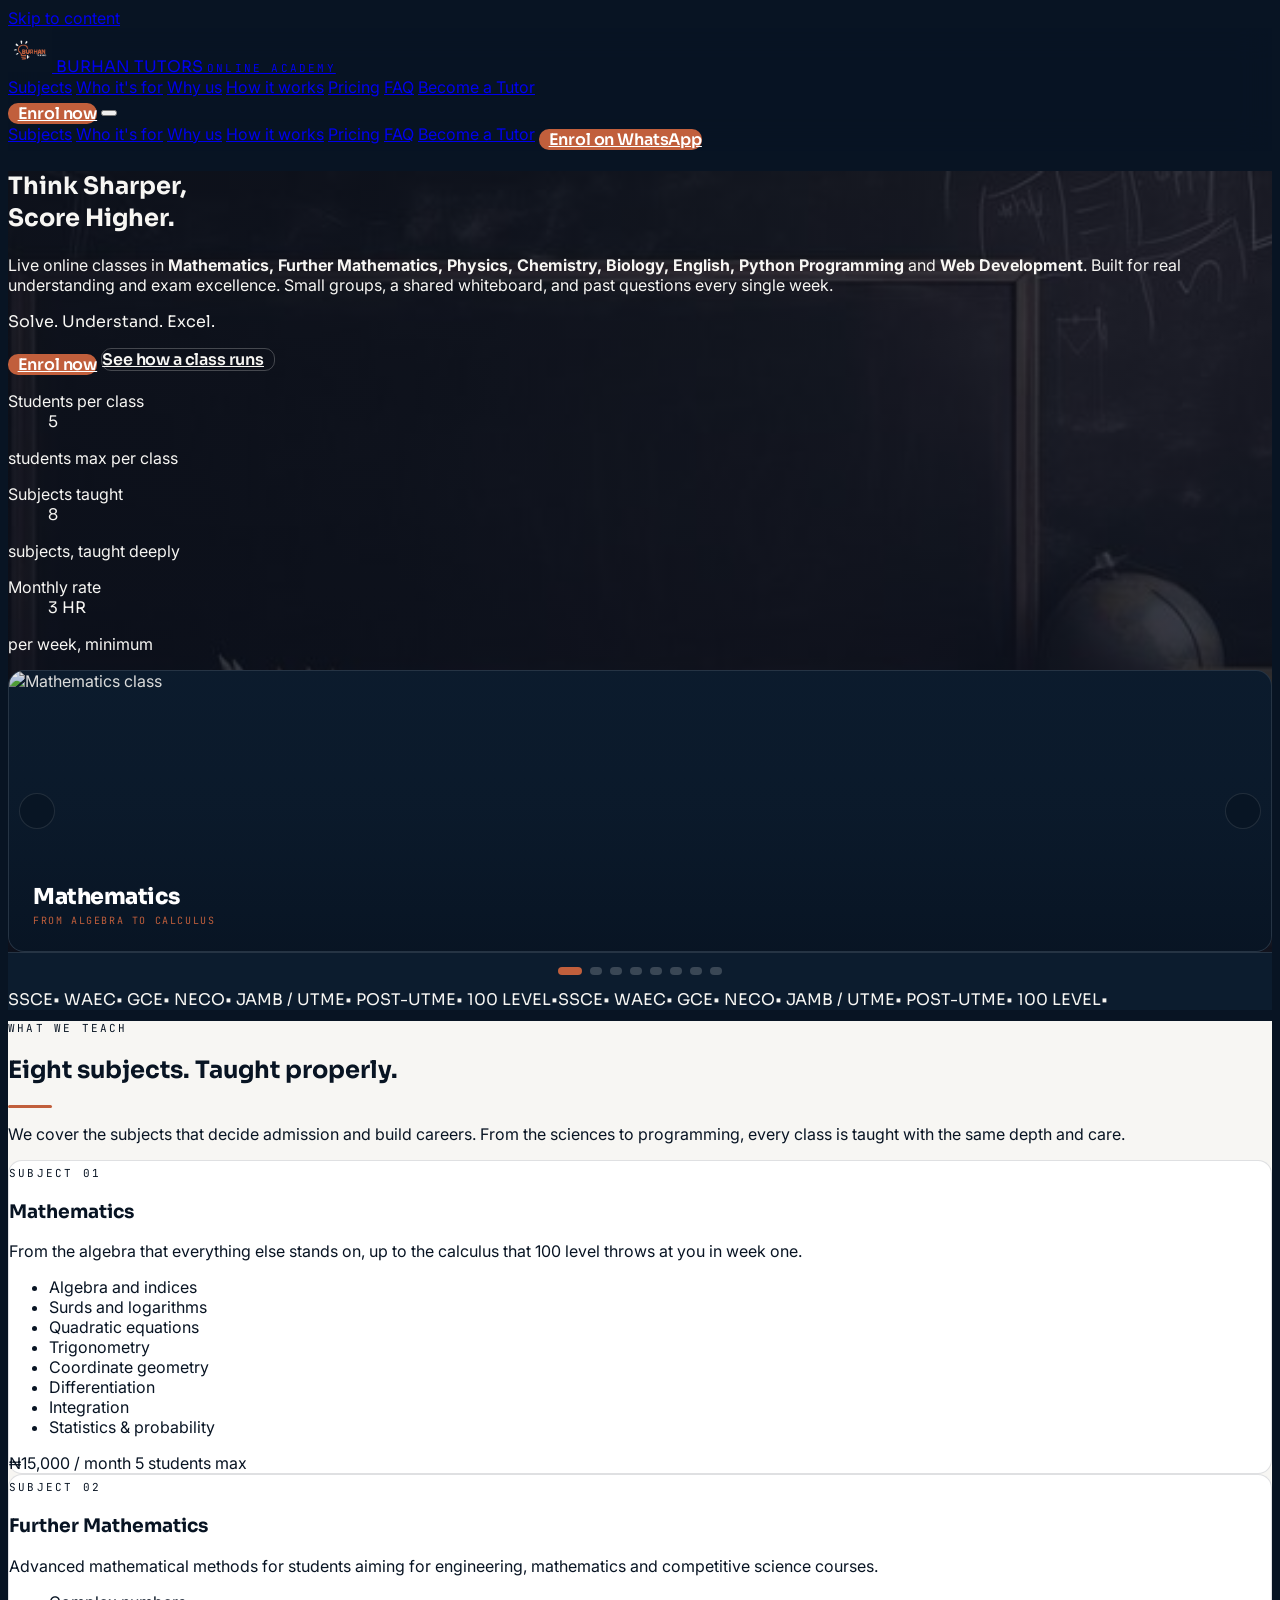
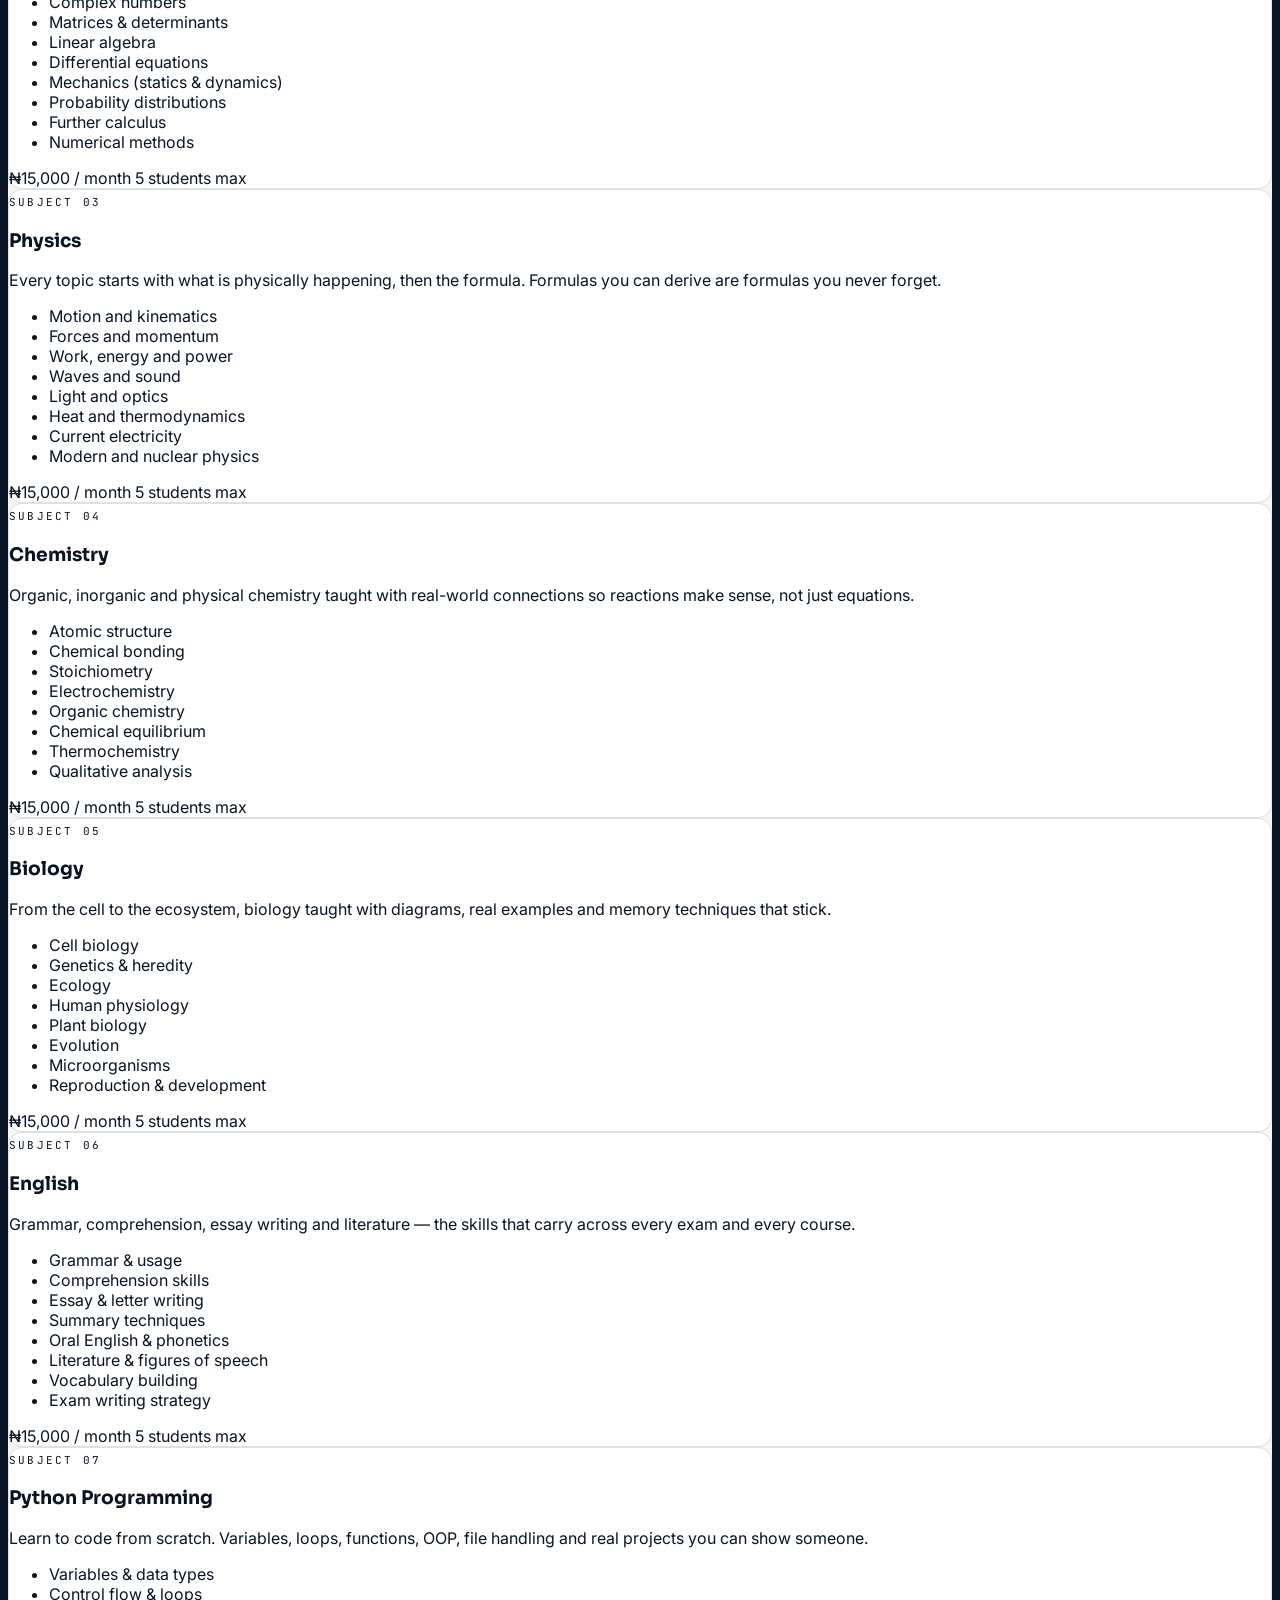
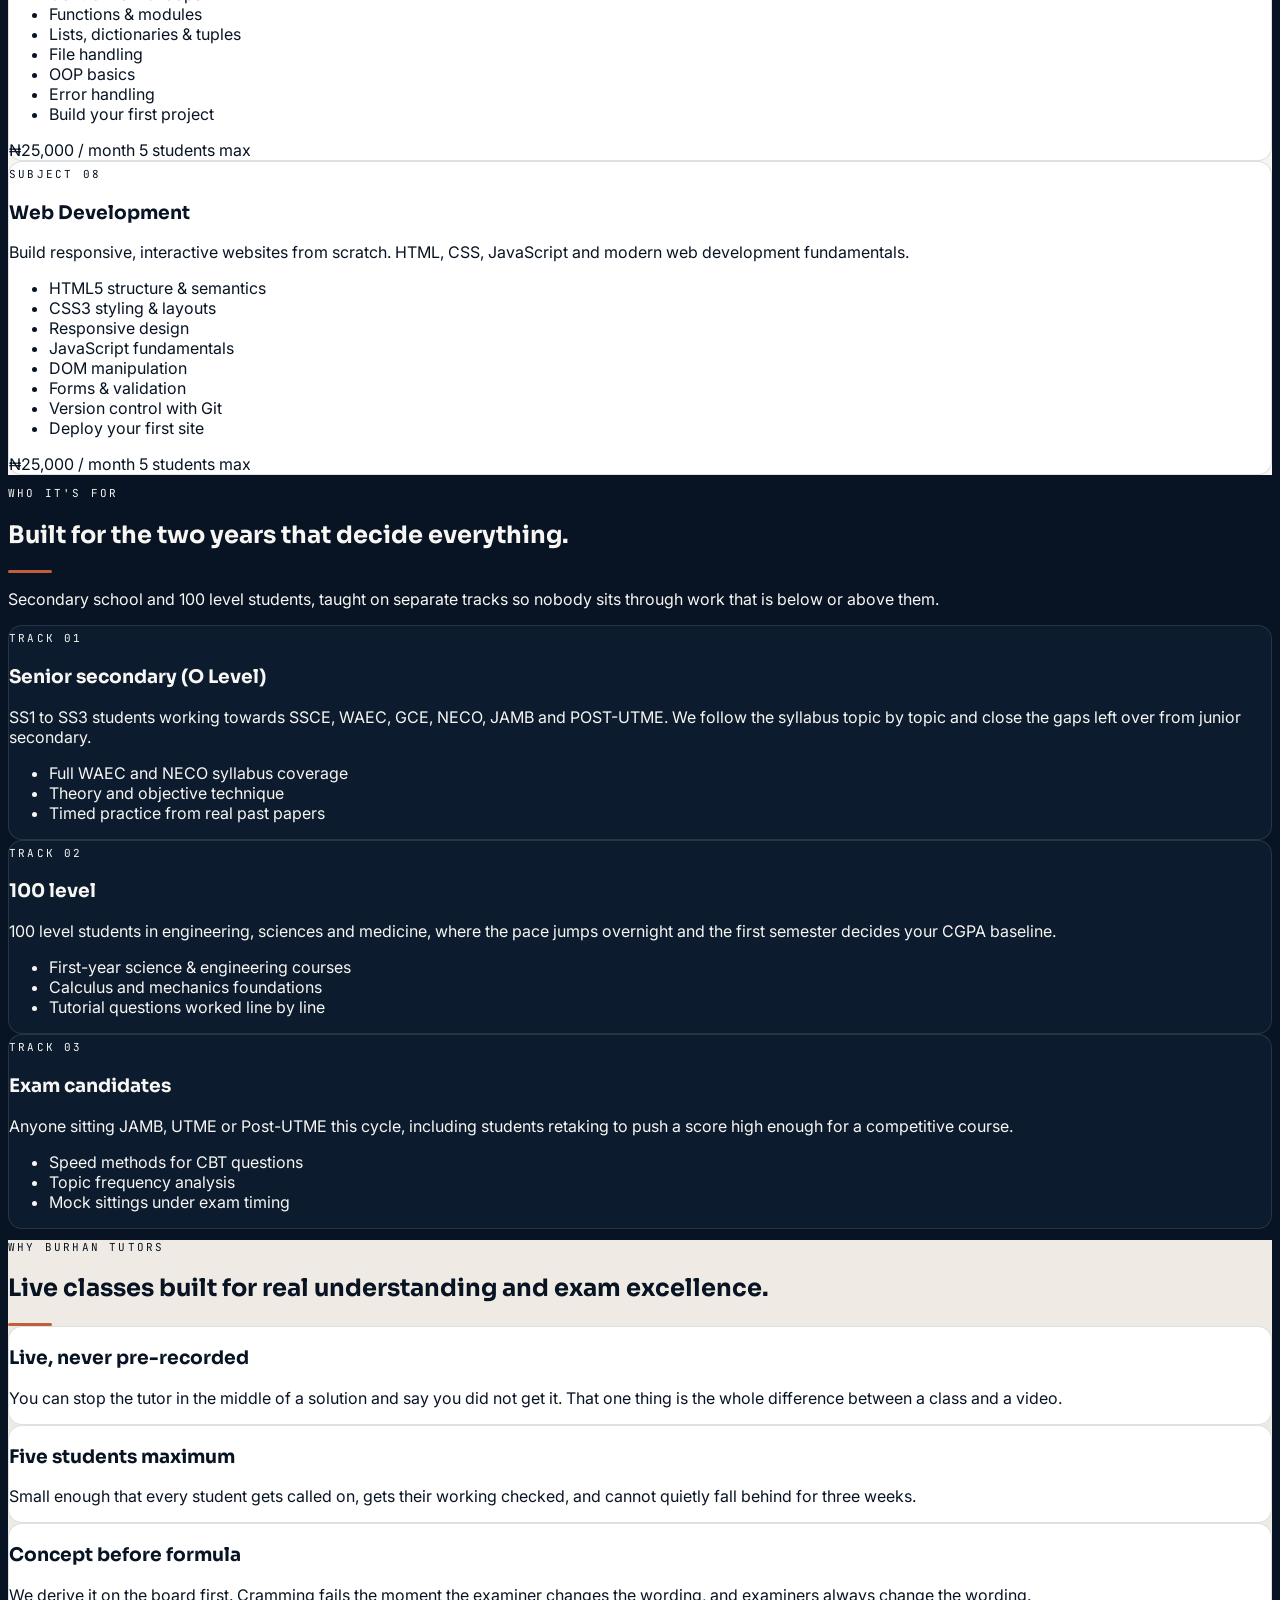
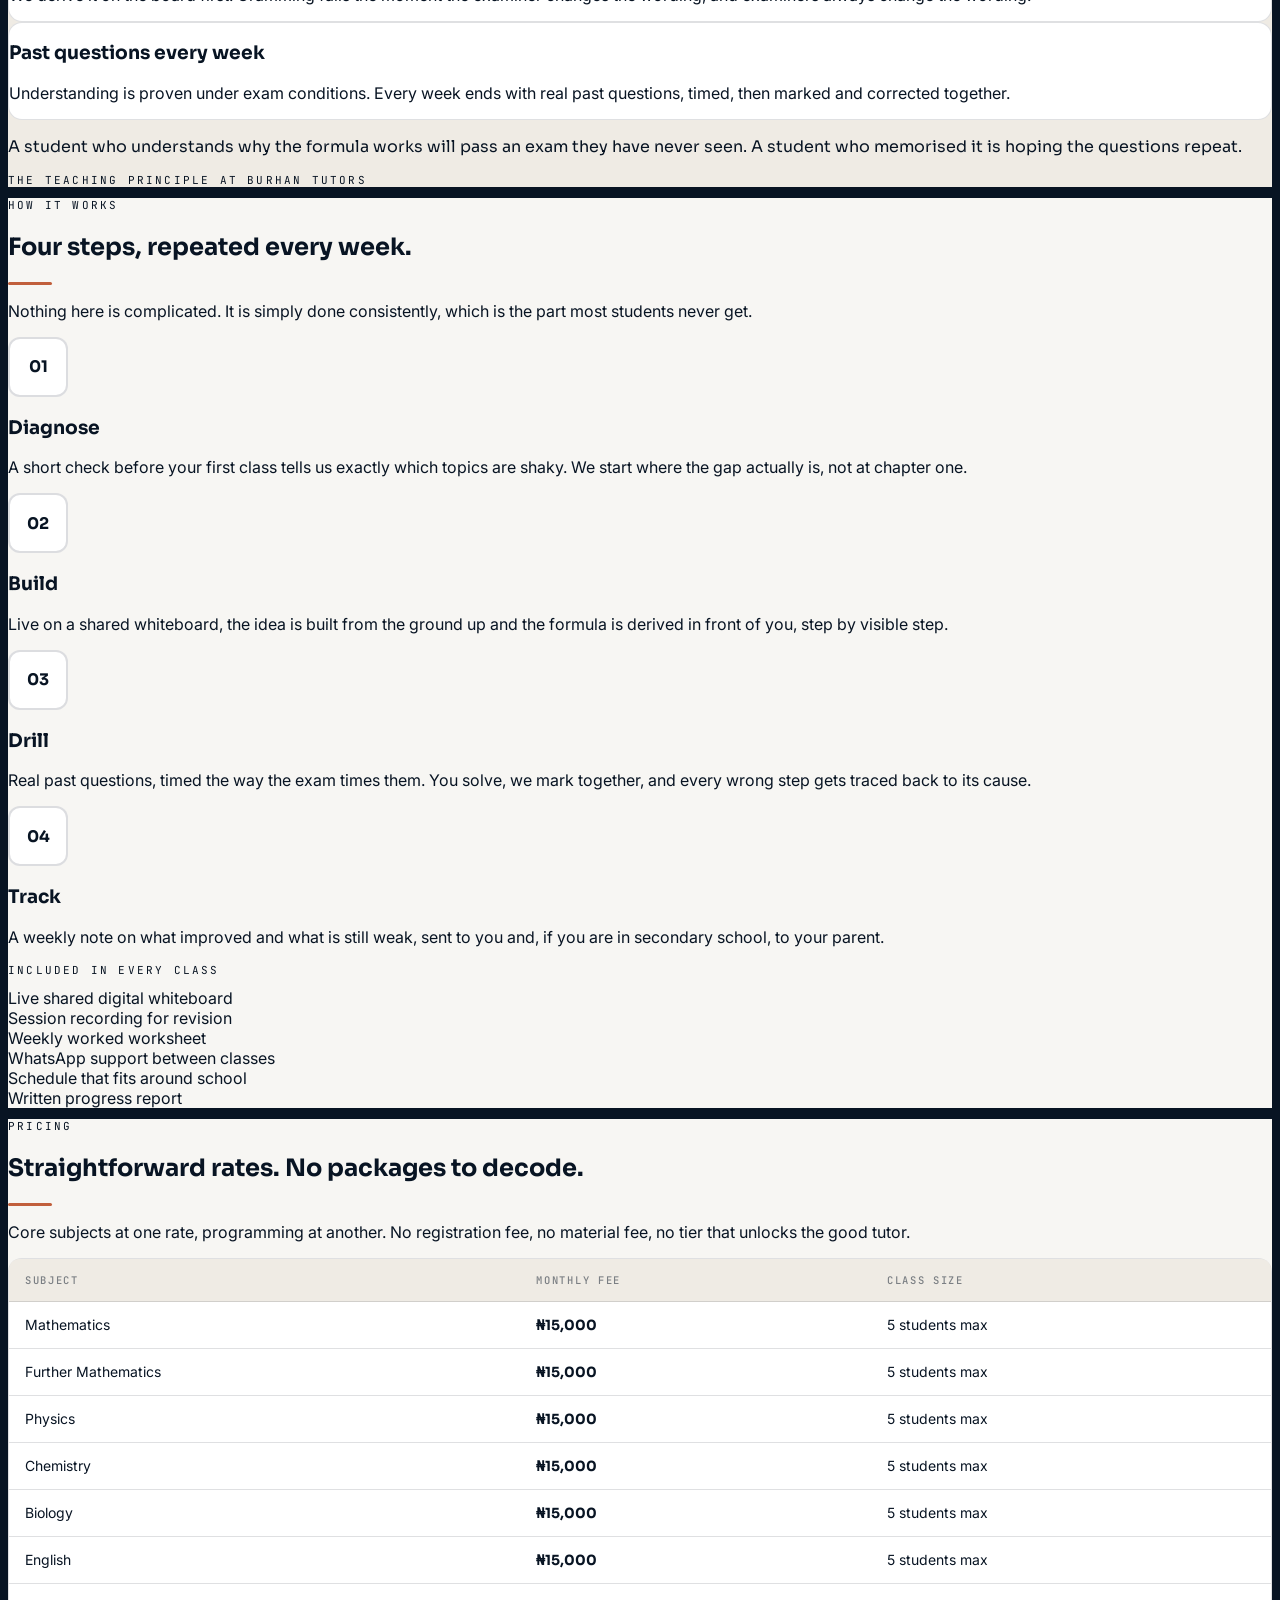
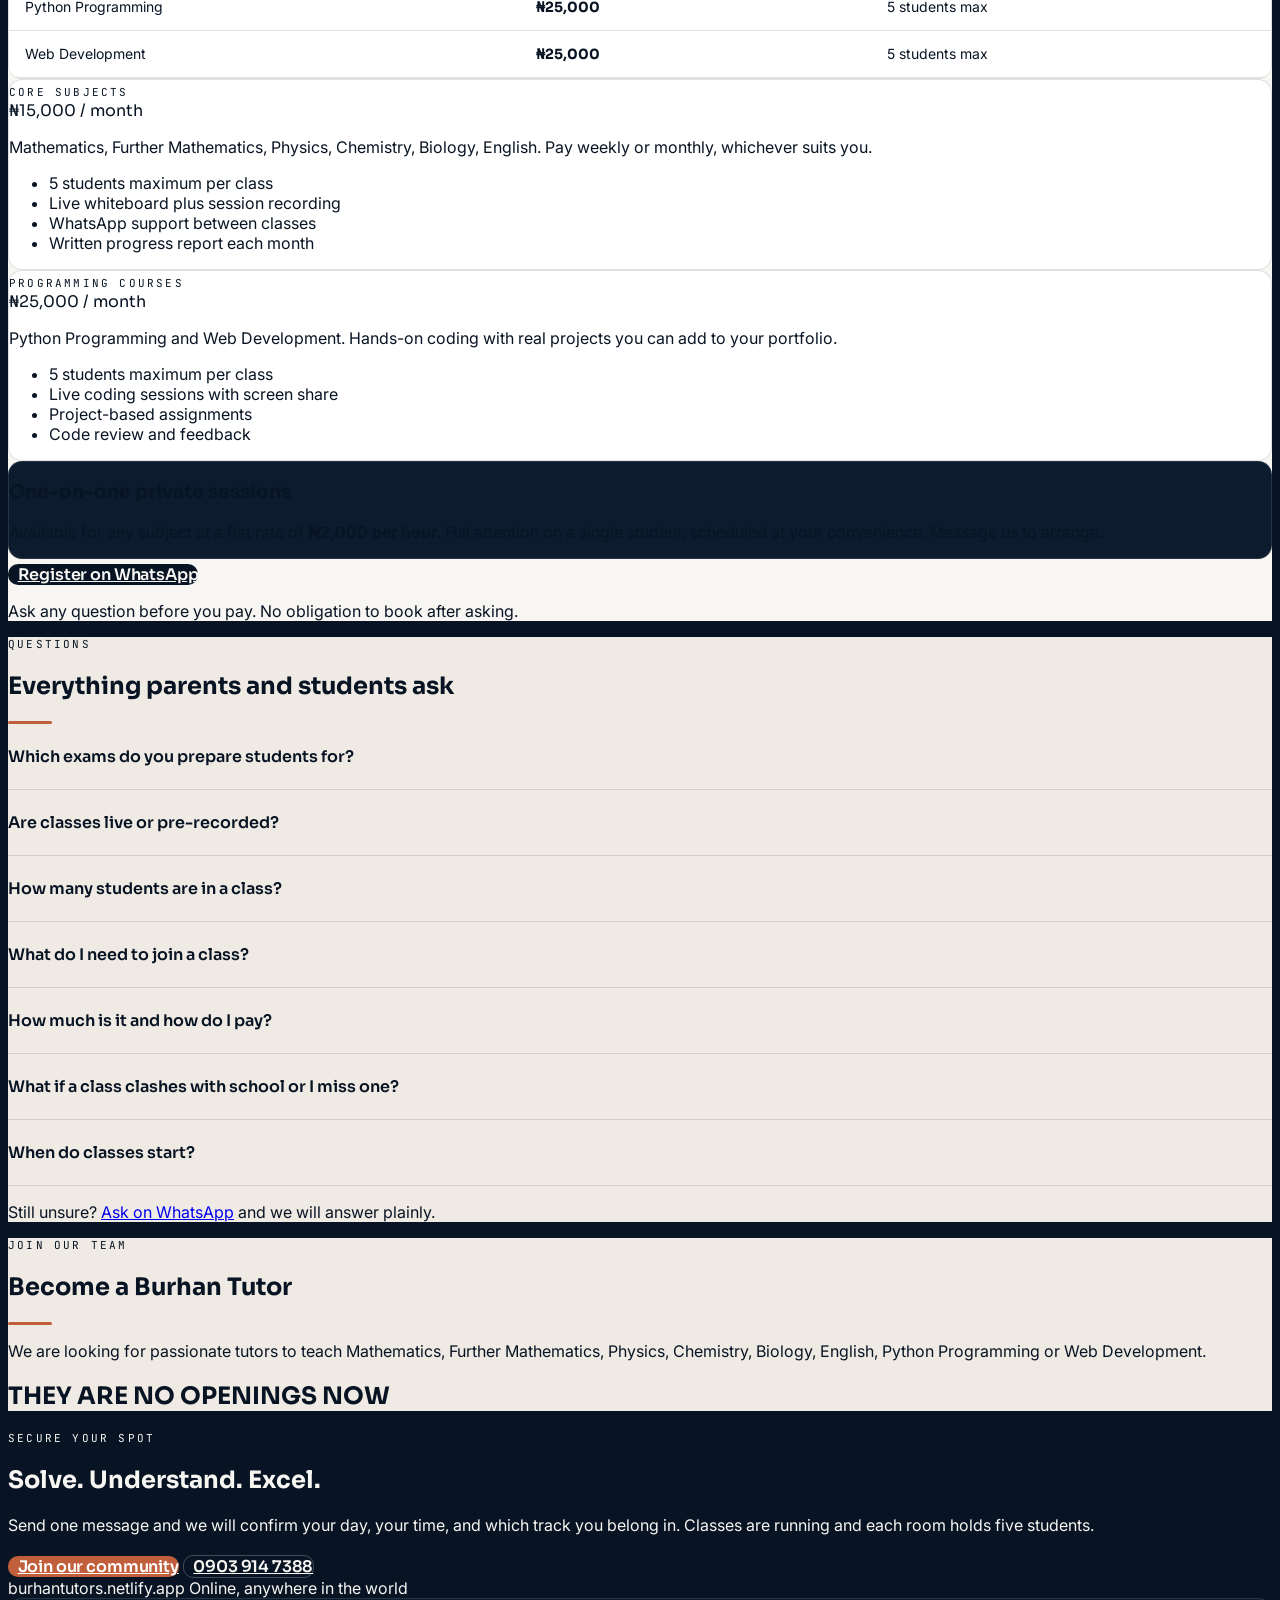
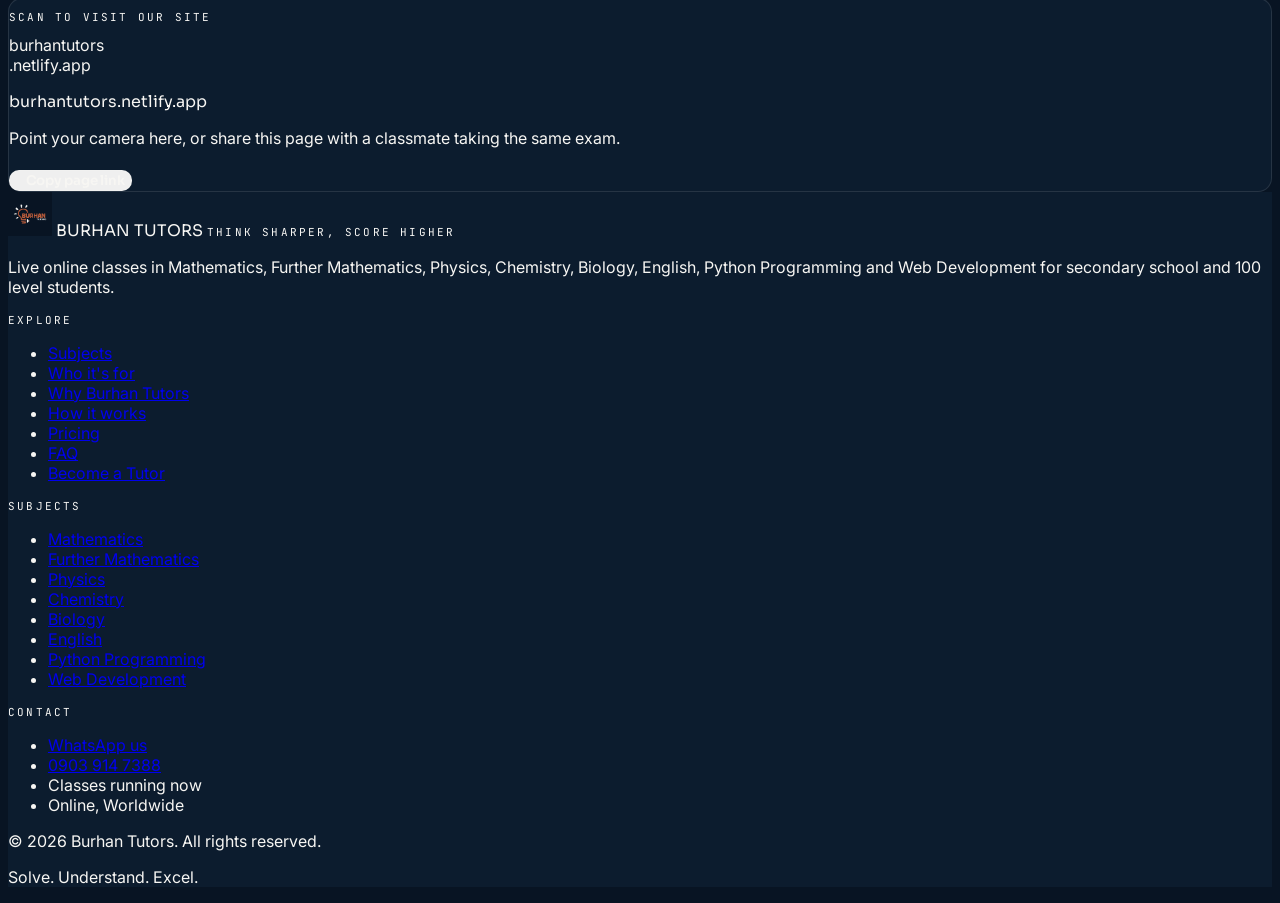
==== index.html @ b32d23bb "brand restructuring" ====
<!doctype html>
<html lang="en">
  <head>
    <meta charset="UTF-8" />
    <meta
      name="viewport"
      content="width=device-width, initial-scale=1.0" />
    <title>Burhan Tutors | Live Online Academy</title>
    <meta
      name="description"
      content="Burhan Tutors runs live online classes in Mathematics, Further Mathematics, Physics, Chemistry, Biology, English, Python Programming and Web Development for secondary school and 100 level students." />
    <meta
      name="keywords"
      content="online maths tutor, online physics tutor, online chemistry tutor, online biology tutor, online english tutor, python programming tutor, web development tutor, WAEC, NECO, JAMB, 100 level, live online tutoring Nigeria, Burhan Tutors" />
    <meta
      name="author"
      content="Burhan Tutors" />
    <meta
      name="robots"
      content="index, follow" />
    <meta
      name="theme-color"
      content="#081423" />
    <link
      rel="canonical"
      href="https://burhantutors.netlify.app/" />
    <link
      rel="icon"
      type="image/png"
      href="/images/burhan-dark.png" />
    <link
      rel="stylesheet"
      href="CSS/style.css" />
    <link
      rel="preconnect"
      href="https://fonts.googleapis.com" />
    <link
      rel="preconnect"
      href="https://fonts.gstatic.com"
      crossorigin />
    <link
      href="https://fonts.googleapis.com/css2?family=Sora:wght@400;500;600;700;800&family=Inter:wght@300;400;500;600;700&family=JetBrains+Mono:wght@400;500;700&display=swap"
      rel="stylesheet" />
    <script src="https://cdn.tailwindcss.com"></script>
    <script>
      tailwind.config = {
        theme: {
          extend: {
            colors: {
              ink: "#081423",
              ink2: "#0C1C2E",
              ink3: "#12283F",
              clay: { DEFAULT: "#C15F3C", hi: "#D97D5A", lo: "#A44C2C" },
              cream: "#F7F6F3",
              sand: "#EFEBE4",
            },
            fontFamily: {
              display: ["Sora", "sans-serif"],
              sans: ["Inter", "sans-serif"],
              mono: ["JetBrains Mono", "monospace"],
            },
          },
        },
      };
    </script>
    <script src="https://unpkg.com/lucide@1.28.0/dist/umd/lucide.min.js"></script>
    <style>
      .hero-carousel {
        position: relative;
        overflow: hidden;
        border-radius: 16px;
        border: 1px solid var(--line-dark);
        background: var(--ink-2);
      }
      .hero-carousel-track {
        display: flex;
        transition: transform 0.6s cubic-bezier(0.16, 1, 0.3, 1);
      }
      .hero-carousel-slide {
        min-width: 100%;
        flex-shrink: 0;
        position: relative;
      }
      .hero-carousel-slide img {
        width: 100%;
        height: 280px;
        object-fit: cover;
        display: block;
      }
      .hero-carousel-overlay {
        position: absolute;
        inset: 0;
        background: linear-gradient(
          to top,
          rgba(8, 20, 35, 0.92) 0%,
          rgba(8, 20, 35, 0.3) 50%,
          rgba(8, 20, 35, 0.1) 100%
        );
        display: flex;
        flex-direction: column;
        justify-content: flex-end;
        padding: 24px;
      }
      .hero-carousel-subject {
        font-family: "Sora", sans-serif;
        font-weight: 800;
        font-size: 22px;
        color: #fff;
        letter-spacing: -0.02em;
      }
      .hero-carousel-tag {
        font-family: "JetBrains Mono", monospace;
        font-size: 10px;
        letter-spacing: 0.16em;
        text-transform: uppercase;
        color: var(--clay);
        margin-top: 4px;
      }
      .hero-carousel-dots {
        display: flex;
        gap: 8px;
        justify-content: center;
        padding: 14px;
        background: var(--ink-2);
        border-top: 1px solid var(--line-dark);
      }
      .hero-carousel-dot {
        width: 8px;
        height: 8px;
        border-radius: 999px;
        background: rgba(247, 246, 243, 0.2);
        cursor: pointer;
        transition: all 0.3s ease;
        border: none;
      }
      .hero-carousel-dot.active {
        background: var(--clay);
        width: 24px;
      }
      .hero-carousel-nav {
        position: absolute;
        top: 50%;
        transform: translateY(-50%);
        width: 36px;
        height: 36px;
        border-radius: 50%;
        background: rgba(8, 20, 35, 0.7);
        border: 1px solid var(--line-dark);
        color: var(--cream);
        display: grid;
        place-items: center;
        cursor: pointer;
        transition: all 0.2s ease;
        z-index: 10;
      }
      .hero-carousel-nav:hover {
        background: var(--clay);
        border-color: var(--clay);
      }
      .hero-carousel-nav.prev {
        left: 10px;
      }
      .hero-carousel-nav.next {
        right: 10px;
      }
      .subject-grid {
        display: grid;
        grid-template-columns: repeat(2, 1fr);
        gap: 12px;
      }
      @media (min-width: 640px) {
        .subject-grid {
          grid-template-columns: repeat(4, 1fr);
        }
      }
      .subject-chip {
        background: var(--ink);
        border: 1px solid var(--line-dark);
        border-radius: 10px;
        padding: 14px 12px;
        text-align: center;
        transition: all 0.28s ease;
        cursor: default;
      }
      .subject-chip:hover {
        border-color: rgba(193, 95, 60, 0.6);
        background: var(--ink-3);
        transform: translateY(-2px);
      }
      .subject-chip-icon {
        width: 32px;
        height: 32px;
        margin: 0 auto 8px;
        display: grid;
        place-items: center;
        border-radius: 8px;
        background: rgba(193, 95, 60, 0.12);
      }
      .subject-chip-name {
        font-family: "Sora", sans-serif;
        font-weight: 600;
        font-size: 12px;
        color: var(--cream);
        line-height: 1.3;
      }
      .subject-chip-price {
        font-family: "JetBrains Mono", monospace;
        font-size: 10px;
        color: var(--clay);
        margin-top: 4px;
        letter-spacing: 0.05em;
      }
      .tutor-form-field {
        margin-bottom: 20px;
      }
      .tutor-form-field label {
        display: block;
        font-family: "JetBrains Mono", monospace;
        font-size: 10.5px;
        letter-spacing: 0.16em;
        text-transform: uppercase;
        color: rgba(8, 20, 35, 0.5);
        margin-bottom: 8px;
      }
      .tutor-form-field input[type="text"],
      .tutor-form-field input[type="email"],
      .tutor-form-field input[type="tel"],
      .tutor-form-field textarea,
      .tutor-form-field select {
        width: 100%;
        height: 48px;
        padding: 0 14px;
        border-radius: 10px;
        background: #fff;
        border: 1px solid var(--line-light);
        font-family: "Inter", sans-serif;
        font-size: 14px;
        color: var(--ink);
        transition: border-color 0.2s ease;
      }
      .tutor-form-field input:focus,
      .tutor-form-field textarea:focus,
      .tutor-form-field select:focus {
        outline: none;
        border-color: var(--clay);
      }
      .tutor-form-field textarea {
        height: auto;
        min-height: 100px;
        padding: 12px 14px;
        resize: vertical;
      }
      .tutor-form-field select {
        appearance: none;
        background-image: url("data:image/svg+xml,%3Csvg xmlns='http://www.w3.org/2000/svg' width='16' height='16' viewBox='0 0 24 24' fill='none' stroke='%23081423' stroke-width='2' stroke-linecap='round' stroke-linejoin='round'%3E%3Cpath d='m6 9 6 6 6-6'/%3E%3C/svg%3E");
        background-repeat: no-repeat;
        background-position: right 12px center;
        padding-right: 36px;
      }
      .tutor-checkbox-group {
        display: flex;
        flex-wrap: wrap;
        gap: 8px;
      }
      .tutor-checkbox-item {
        display: flex;
        align-items: center;
        gap: 6px;
        padding: 8px 12px;
        border-radius: 8px;
        border: 1px solid var(--line-light);
        background: #fff;
        cursor: pointer;
        transition: all 0.2s ease;
        font-size: 13px;
        color: var(--ink);
      }
      .tutor-checkbox-item:hover {
        border-color: rgba(193, 95, 60, 0.5);
      }
      .tutor-checkbox-item input[type="checkbox"] {
        width: 16px;
        height: 16px;
        accent-color: var(--clay);
        cursor: pointer;
      }
      .tutor-radio-group {
        display: flex;
        flex-wrap: wrap;
        gap: 8px;
      }
      .tutor-radio-item {
        display: flex;
        align-items: center;
        gap: 6px;
        padding: 8px 12px;
        border-radius: 8px;
        border: 1px solid var(--line-light);
        background: #fff;
        cursor: pointer;
        transition: all 0.2s ease;
        font-size: 13px;
        color: var(--ink);
      }
      .tutor-radio-item:hover {
        border-color: rgba(193, 95, 60, 0.5);
      }
      .tutor-radio-item input[type="radio"] {
        width: 16px;
        height: 16px;
        accent-color: var(--clay);
        cursor: pointer;
      }
      .tutor-form-section {
        border-bottom: 1px solid var(--line-light);
        padding-bottom: 24px;
        margin-bottom: 24px;
      }
      .tutor-form-section:last-of-type {
        border-bottom: none;
        padding-bottom: 0;
        margin-bottom: 0;
      }
      .tutor-form-section-title {
        font-family: "Sora", sans-serif;
        font-weight: 700;
        font-size: 16px;
        color: var(--ink);
        margin-bottom: 4px;
      }
      .tutor-form-section-desc {
        font-size: 13px;
        color: var(--ink);
        opacity: 0.55;
        margin-bottom: 16px;
        line-height: 1.5;
      }
      .tutor-info-box {
        background: var(--sand);
        border: 1px solid var(--line-light);
        border-radius: 10px;
        padding: 14px 16px;
        font-size: 13px;
        color: var(--ink);
        opacity: 0.7;
        line-height: 1.6;
        margin-bottom: 20px;
      }
      .tutor-info-box strong {
        color: var(--clay);
      }
      .pricing-table {
        width: 100%;
        border-collapse: separate;
        border-spacing: 0;
      }
      .pricing-table th,
      .pricing-table td {
        padding: 14px 16px;
        text-align: left;
        font-size: 14px;
        border-bottom: 1px solid var(--line-light);
      }
      .pricing-table th {
        font-family: "JetBrains Mono", monospace;
        font-size: 10.5px;
        letter-spacing: 0.16em;
        text-transform: uppercase;
        color: rgba(8, 20, 35, 0.5);
        font-weight: 500;
        background: var(--sand);
      }
      .pricing-table th:first-child {
        border-radius: 10px 0 0 0;
      }
      .pricing-table th:last-child {
        border-radius: 0 10px 0 0;
      }
      .pricing-table td {
        color: var(--ink);
        background: #fff;
      }
      .pricing-table tr:last-child td:first-child {
        border-radius: 0 0 0 10px;
      }
      .pricing-table tr:last-child td:last-child {
        border-radius: 0 0 10px 0;
      }
      .pricing-table tr:hover td {
        background: var(--sand);
      }
      .price-tag {
        font-family: "Sora", sans-serif;
        font-weight: 700;
        color: var(--clay);
      }
      .price-tag-premium {
        font-family: "Sora", sans-serif;
        font-weight: 700;
        color: var(--ink);
      }
    </style>
  </head>
  <body>
    <a
      href="#main"
      class="sr-only focus:not-sr-only focus:fixed focus:left-4 focus:top-4 focus:z-[100] focus:px-4 focus:py-2 focus:bg-clay focus:text-white focus:rounded-lg"
      >Skip to content</a
    >
    <div class="fixed top-0 left-0 right-0 z-[70] h-[3px]">
      <div
        id="progressbar"
        class="h-full w-full bg-clay"></div>
    </div>

    <header
      id="nav"
      class="nav-shell fixed top-0 left-0 w-full z-[65]">
      <div class="max-w-7xl mx-auto px-4 sm:px-6 lg:px-8">
        <div class="h-[76px] flex items-center justify-between gap-6">
          <a
            href="#top"
            class="flex items-center gap-3 shrink-0 group"
            aria-label="Burhan Tutors home">
            <span
              class="w-11 h-11 flex items-center justify-center transition-transform duration-300 group-hover:scale-105">
              <img
                src="/images/burhan-dark.png"
                alt="Burhan Tutors logo"
                class="w-full h-full object-contain"
                width="44"
                height="44"
                loading="eager"
                decoding="async" />
            </span>
            <span class="flex flex-col leading-none">
              <span
                class="font-display text-[15px] font-semibold tracking-tight text-white"
                >BURHAN <span class="text-clay">TUTORS</span></span
              >
              <span class="eyebrow mt-1 text-[9px] text-white/45"
                >Online Academy</span
              >
            </span>
          </a>
          <nav
            aria-label="Primary"
            class="hidden lg:flex items-center gap-8 text-[13px] text-white/65 font-medium">
            <a
              href="#subjects"
              class="nav-link hover:text-white transition-colors"
              >Subjects</a
            >
            <a
              href="#students"
              class="nav-link hover:text-white transition-colors"
              >Who it's for</a
            >
            <a
              href="#difference"
              class="nav-link hover:text-white transition-colors"
              >Why us</a
            >
            <a
              href="#method"
              class="nav-link hover:text-white transition-colors"
              >How it works</a
            >
            <a
              href="#pricing"
              class="nav-link hover:text-white transition-colors"
              >Pricing</a
            >

            <a
              href="#faq"
              class="nav-link hover:text-white transition-colors"
              >FAQ</a
            >
            <a
              href="#tutor-form"
              class="nav-link hover:text-white transition-colors"
              >Become a Tutor</a
            >
          </nav>
          <div class="flex items-center gap-2">
            <a
              href="https://wa.me/2349039147388?text=Assalamu%20Alaikum%2C%20I%27d%20like%20to%20enrol%20for%20Burhan%20Tutors%20classes."
              target="_blank"
              rel="noopener"
              class="btn btn-clay hidden sm:inline-flex px-5 py-2.5 text-[13px]">
              <i
                data-lucide="message-circle"
                class="w-4 h-4"></i
              >Enrol now
            </a>
            <button
              id="menu-btn"
              class="lg:hidden w-11 h-11 grid place-items-center rounded-lg border border-white/15 text-white/80 hover:text-white hover:border-white/35 transition-colors"
              aria-label="Open menu"
              aria-expanded="false"
              aria-controls="mobile-menu">
              <span
                id="menu-icon-wrap"
                class="grid place-items-center"
                ><i
                  data-lucide="menu"
                  class="w-5 h-5"></i
              ></span>
            </button>
          </div>
        </div>
      </div>
      <div
        id="mobile-menu"
        class="lg:hidden overflow-hidden max-h-0 transition-[max-height] duration-400 ease-out">
        <nav
          class="px-4 sm:px-6 py-5 flex flex-col gap-1 bg-ink border-t border-white/10"
          aria-label="Mobile">
          <a
            href="#subjects"
            class="mob-link py-3 px-3 rounded-lg text-white/75 hover:text-white hover:bg-white/5 transition-colors"
            >Subjects</a
          >
          <a
            href="#students"
            class="mob-link py-3 px-3 rounded-lg text-white/75 hover:text-white hover:bg-white/5 transition-colors"
            >Who it's for</a
          >
          <a
            href="#difference"
            class="mob-link py-3 px-3 rounded-lg text-white/75 hover:text-white hover:bg-white/5 transition-colors"
            >Why us</a
          >
          <a
            href="#method"
            class="mob-link py-3 px-3 rounded-lg text-white/75 hover:text-white hover:bg-white/5 transition-colors"
            >How it works</a
          >
          <a
            href="#pricing"
            class="mob-link py-3 px-3 rounded-lg text-white/75 hover:text-white hover:bg-white/5 transition-colors"
            >Pricing</a
          >

          <a
            href="#faq"
            class="mob-link py-3 px-3 rounded-lg text-white/75 hover:text-white hover:bg-white/5 transition-colors"
            >FAQ</a
          >
          <a
            href="#tutor-form"
            class="mob-link py-3 px-3 rounded-lg text-white/75 hover:text-white hover:bg-white/5 transition-colors"
            >Become a Tutor</a
          >
          <a
            href="https://wa.me/2349039147388?text=Assalamu%20Alaikum%2C%20I%27d%20like%20to%20enrol%20for%20Burhan%20Tutors%20classes."
            target="_blank"
            rel="noopener"
            class="btn btn-clay mt-3 py-3.5 text-sm"
            ><i
              data-lucide="message-circle"
              class="w-4 h-4"></i
            >Enrol on WhatsApp</a
          >
        </nav>
      </div>
    </header>

    <main id="main">
      <span id="top"></span>

      <section
        class="theme-ink pt-[76px]"
        style="
          background-image:
            linear-gradient(rgba(10, 15, 28, 0.75), rgba(10, 15, 28, 0.85)),
            url(&quot;/images/hero.jpeg&quot;);
          background-repeat: no-repeat;
          background-size: cover;
          background-position: center;
        ">
        <div
          class="max-w-7xl mx-auto px-4 sm:px-6 lg:px-8 pt-14 pb-16 md:pt-20 md:pb-24">
          <div
            class="grid lg:grid-cols-[1.05fr_.95fr] gap-14 lg:gap-12 items-center">
            <div id="hero-copy">
              <h1
                class="font-display font-extrabold tracking-[-0.035em] leading-[0.94] text-[13vw] sm:text-[8.2vw] lg:text-[64px] xl:text-[72px] text-white">
                <span class="line-mask"
                  ><span class="line-inner">Think Sharper,</span></span
                >
                <span class="line-mask"
                  ><span class="line-inner text-clay">Score Higher.</span></span
                >
              </h1>
              <p
                class="reveal mt-6 text-base sm:text-[17px] leading-relaxed text-white/70 max-w-xl">
                Live online classes in
                <strong class="text-white/90"
                  >Mathematics, Further Mathematics, Physics, Chemistry,
                  Biology, English, Python Programming</strong
                >
                and <strong class="text-white/90">Web Development</strong>.
                Built for real understanding and exam excellence. Small groups,
                a shared whiteboard, and past questions every single week.
              </p>
              <p
                class="reveal mt-5 font-display text-[15px] font-semibold tracking-tight text-white/90">
                Solve. <span class="text-clay">Understand.</span> Excel.
              </p>
              <div class="reveal mt-9 flex flex-col sm:flex-row gap-3">
                <a
                  href="https://wa.me/2349039147388?text=Assalamu%20Alaikum%2C%20I%27d%20like%20to%20enrol%20for%20Burhan%20Tutors%20classes."
                  target="_blank"
                  rel="noopener"
                  class="btn btn-clay px-7 py-4 text-[15px]"
                  ><i
                    data-lucide="message-circle"
                    class="w-[18px] h-[18px]"></i
                  >Enrol now</a
                >
                <a
                  href="#method"
                  class="btn btn-ghost-dark px-7 py-4 text-[15px]"
                  >See how a class runs<i
                    data-lucide="arrow-down-right"
                    class="w-[18px] h-[18px]"></i
                ></a>
              </div>
              <dl
                class="reveal mt-11 grid grid-cols-3 gap-4 sm:gap-6 max-w-lg border-t border-white/10 pt-7">
                <div>
                  <dt class="sr-only">Students per class</dt>
                  <dd
                    class="font-display text-3xl font-extrabold text-white tracking-tight">
                    <span
                      class="count"
                      data-to="5"
                      >0</span
                    >
                  </dd>
                  <p class="text-[12px] text-white/50 mt-1.5 leading-snug">
                    students max per class
                  </p>
                </div>
                <div>
                  <dt class="sr-only">Subjects taught</dt>
                  <dd
                    class="font-display text-3xl font-extrabold text-white tracking-tight">
                    <span
                      class="count"
                      data-to="8"
                      >0</span
                    >
                  </dd>
                  <p class="text-[12px] text-white/50 mt-1.5 leading-snug">
                    subjects, taught deeply
                  </p>
                </div>
                <div>
                  <dt class="sr-only">Monthly rate</dt>
                  <dd
                    class="font-display text-3xl font-extrabold text-white tracking-tight">
                    <span
                      class="count"
                      data-to="3"
                      data-sep="1"
                      >0</span
                    >
                    HR
                  </dd>
                  <p class="text-[12px] text-white/50 mt-1.5 leading-snug">
                    per week, minimum
                  </p>
                </div>
              </dl>
            </div>

            <div class="reveal">
              <div
                class="hero-carousel"
                id="hero-carousel">
                <div
                  class="hero-carousel-track"
                  id="carousel-track">
                  <div class="hero-carousel-slide">
                    <img
                      src="https://images.unsplash.com/photo-1635070041078-e363dbe005cb?auto=format&fit=crop&w=1200&q=80"
                      alt="Mathematics class" />
                    <div class="hero-carousel-overlay">
                      <div class="hero-carousel-subject">Mathematics</div>
                      <div class="hero-carousel-tag">
                        From algebra to calculus
                      </div>
                    </div>
                  </div>

                  <div class="hero-carousel-slide">
                    <img
                      src="https://images.unsplash.com/photo-1532094349884-543bc11b234d?auto=format&fit=crop&w=1200&q=80"
                      alt="Physics class" />
                    <div class="hero-carousel-overlay">
                      <div class="hero-carousel-subject">Physics</div>
                      <div class="hero-carousel-tag">
                        Mechanics to modern physics
                      </div>
                    </div>
                  </div>

                  <div class="hero-carousel-slide">
                    <img
                      src="https://images.unsplash.com/photo-1532187863486-abf9dbad1b69?auto=format&fit=crop&w=1200&q=80"
                      alt="Chemistry class" />
                    <div class="hero-carousel-overlay">
                      <div class="hero-carousel-subject">Chemistry</div>
                      <div class="hero-carousel-tag">
                        Organic, inorganic & physical
                      </div>
                    </div>
                  </div>

                  <div class="hero-carousel-slide">
                    <img
                      src="https://images.unsplash.com/photo-1530026405186-ed1f139313f8?auto=format&fit=crop&w=1200&q=80"
                      alt="Biology class" />
                    <div class="hero-carousel-overlay">
                      <div class="hero-carousel-subject">Biology</div>
                      <div class="hero-carousel-tag">
                        Cell biology to ecology
                      </div>
                    </div>
                  </div>

                  <div class="hero-carousel-slide">
                    <img
                      src="https://images.unsplash.com/photo-1455390582262-044cdead277a?auto=format&fit=crop&w=1200&q=80"
                      alt="English class" />
                    <div class="hero-carousel-overlay">
                      <div class="hero-carousel-subject">English</div>
                      <div class="hero-carousel-tag">
                        Grammar, comprehension & essays
                      </div>
                    </div>
                  </div>

                  <div class="hero-carousel-slide">
                    <img
                      src="https://images.unsplash.com/photo-1515879218367-8466d910aaa4?auto=format&fit=crop&w=1200&q=80"
                      alt="Python Programming class" />
                    <div class="hero-carousel-overlay">
                      <div class="hero-carousel-subject">
                        Python Programming
                      </div>
                      <div class="hero-carousel-tag">
                        Code your first project
                      </div>
                    </div>
                  </div>

                  <div class="hero-carousel-slide">
                    <img
                      src="https://images.unsplash.com/photo-1547658719-da2b51169166?auto=format&fit=crop&w=1200&q=80"
                      alt="Web Development class" />
                    <div class="hero-carousel-overlay">
                      <div class="hero-carousel-subject">Web Development</div>
                      <div class="hero-carousel-tag">
                        Build responsive websites
                      </div>
                    </div>
                  </div>

                  <div class="hero-carousel-slide">
                    <img
                      src="https://images.unsplash.com/photo-1509228468518-180dd4864904?auto=format&fit=crop&w=1200&q=80"
                      alt="Further Mathematics class" />
                    <div class="hero-carousel-overlay">
                      <div class="hero-carousel-subject">
                        Further Mathematics
                      </div>
                      <div class="hero-carousel-tag">
                        Advanced mathematical methods
                      </div>
                    </div>
                  </div>
                </div>
                <button
                  class="hero-carousel-nav prev"
                  id="carousel-prev"
                  aria-label="Previous slide">
                  <i
                    data-lucide="chevron-left"
                    class="w-4 h-4"></i>
                </button>
                <button
                  class="hero-carousel-nav next"
                  id="carousel-next"
                  aria-label="Next slide">
                  <i
                    data-lucide="chevron-right"
                    class="w-4 h-4"></i>
                </button>
              </div>
              <div
                class="hero-carousel-dots"
                id="carousel-dots"></div>
            </div>
          </div>
        </div>
      </section>

      <section
        class="theme-ink2 border-y border-white/10 py-5 overflow-hidden"
        aria-label="Exams we prepare for">
        <div
          class="marquee items-center gap-10 font-display font-semibold text-[15px] sm:text-[17px] text-white/40">
          <span class="flex items-center gap-10 pr-10">
            <span>SSCE</span><span class="text-clay">&bull;</span>
            <span>WAEC</span><span class="text-clay">&bull;</span>
            <span>GCE</span><span class="text-clay">&bull;</span>
            <span>NECO</span><span class="text-clay">&bull;</span>
            <span>JAMB / UTME</span><span class="text-clay">&bull;</span>
            <span>POST-UTME</span><span class="text-clay">&bull;</span>
            <span>100 LEVEL</span><span class="text-clay">&bull;</span>
          </span>
          <span
            class="flex items-center gap-10 pr-10"
            aria-hidden="true">
            <span>SSCE</span><span class="text-clay">&bull;</span>
            <span>WAEC</span><span class="text-clay">&bull;</span>
            <span>GCE</span><span class="text-clay">&bull;</span>
            <span>NECO</span><span class="text-clay">&bull;</span>
            <span>JAMB / UTME</span><span class="text-clay">&bull;</span>
            <span>POST-UTME</span><span class="text-clay">&bull;</span>
            <span>100 LEVEL</span><span class="text-clay">&bull;</span>
          </span>
        </div>
      </section>

      <section
        id="subjects"
        class="theme-cream py-20 md:py-28">
        <div class="max-w-7xl mx-auto px-4 sm:px-6 lg:px-8">
          <div class="reveal max-w-2xl">
            <p class="eyebrow text-clay mb-3">What we teach</p>
            <h2
              class="font-display text-3xl sm:text-4xl md:text-[44px] font-extrabold tracking-[-0.03em] leading-[1.06]">
              Eight subjects. Taught properly.
            </h2>
            <div class="rule-clay my-6"></div>
            <p class="text-[15px] sm:text-base text-ink/65 leading-relaxed">
              We cover the subjects that decide admission and build careers.
              From the sciences to programming, every class is taught with the
              same depth and care.
            </p>
          </div>

          <div
            class="mt-14 flex gap-6 overflow-x-auto snap-x snap-mandatory pb-4 [scrollbar-width:none] [&::-webkit-scrollbar]:hidden">
            <article
              class="card-light reveal p-7 sm:p-9 min-w-[85%] sm:min-w-[60%] lg:min-w-[400px] snap-start">
              <div class="flex items-start justify-between gap-4 mb-7">
                <div>
                  <span class="eyebrow text-clay">Subject 01</span>
                  <h3
                    class="font-display text-2xl sm:text-[28px] font-extrabold tracking-tight mt-2">
                    Mathematics
                  </h3>
                </div>
                <span
                  class="w-12 h-12 rounded-lg bg-ink grid place-items-center shrink-0"
                  ><i
                    data-lucide="sigma"
                    class="w-5 h-5 text-clay"></i
                ></span>
              </div>
              <p class="text-[14.5px] text-ink/65 leading-relaxed mb-7">
                From the algebra that everything else stands on, up to the
                calculus that 100 level throws at you in week one.
              </p>
              <ul
                class="grid sm:grid-cols-2 gap-x-6 gap-y-3 text-[14px] text-ink/80">
                <li class="flex items-start gap-2.5">
                  <i
                    data-lucide="check"
                    class="w-4 h-4 text-clay mt-0.5 shrink-0"></i
                  >Algebra and indices
                </li>
                <li class="flex items-start gap-2.5">
                  <i
                    data-lucide="check"
                    class="w-4 h-4 text-clay mt-0.5 shrink-0"></i
                  >Surds and logarithms
                </li>
                <li class="flex items-start gap-2.5">
                  <i
                    data-lucide="check"
                    class="w-4 h-4 text-clay mt-0.5 shrink-0"></i
                  >Quadratic equations
                </li>
                <li class="flex items-start gap-2.5">
                  <i
                    data-lucide="check"
                    class="w-4 h-4 text-clay mt-0.5 shrink-0"></i
                  >Trigonometry
                </li>
                <li class="flex items-start gap-2.5">
                  <i
                    data-lucide="check"
                    class="w-4 h-4 text-clay mt-0.5 shrink-0"></i
                  >Coordinate geometry
                </li>
                <li class="flex items-start gap-2.5">
                  <i
                    data-lucide="check"
                    class="w-4 h-4 text-clay mt-0.5 shrink-0"></i
                  >Differentiation
                </li>
                <li class="flex items-start gap-2.5">
                  <i
                    data-lucide="check"
                    class="w-4 h-4 text-clay mt-0.5 shrink-0"></i
                  >Integration
                </li>
                <li class="flex items-start gap-2.5">
                  <i
                    data-lucide="check"
                    class="w-4 h-4 text-clay mt-0.5 shrink-0"></i
                  >Statistics & probability
                </li>
              </ul>
              <div
                class="mt-8 pt-6 border-t border-ink/10 flex items-center justify-between">
                <span
                  class="font-mono text-[10.5px] tracking-wider uppercase rounded-md border border-ink/15 px-3 py-1.5 text-ink/60"
                  >&#8358;15,000 / month</span
                >
                <span
                  class="font-mono text-[10.5px] tracking-wider uppercase text-ink/40"
                  >5 students max</span
                >
              </div>
            </article>

            <article
              class="card-light reveal p-7 sm:p-9 min-w-[85%] sm:min-w-[60%] lg:min-w-[400px] snap-start">
              <div class="flex items-start justify-between gap-4 mb-7">
                <div>
                  <span class="eyebrow text-clay">Subject 02</span>
                  <h3
                    class="font-display text-2xl sm:text-[28px] font-extrabold tracking-tight mt-2">
                    Further Mathematics
                  </h3>
                </div>
                <span
                  class="w-12 h-12 rounded-lg bg-ink grid place-items-center shrink-0"
                  ><i
                    data-lucide="function-square"
                    class="w-5 h-5 text-clay"></i
                ></span>
              </div>
              <p class="text-[14.5px] text-ink/65 leading-relaxed mb-7">
                Advanced mathematical methods for students aiming for
                engineering, mathematics and competitive science courses.
              </p>
              <ul
                class="grid sm:grid-cols-2 gap-x-6 gap-y-3 text-[14px] text-ink/80">
                <li class="flex items-start gap-2.5">
                  <i
                    data-lucide="check"
                    class="w-4 h-4 text-clay mt-0.5 shrink-0"></i
                  >Complex numbers
                </li>
                <li class="flex items-start gap-2.5">
                  <i
                    data-lucide="check"
                    class="w-4 h-4 text-clay mt-0.5 shrink-0"></i
                  >Matrices & determinants
                </li>
                <li class="flex items-start gap-2.5">
                  <i
                    data-lucide="check"
                    class="w-4 h-4 text-clay mt-0.5 shrink-0"></i
                  >Linear algebra
                </li>
                <li class="flex items-start gap-2.5">
                  <i
                    data-lucide="check"
                    class="w-4 h-4 text-clay mt-0.5 shrink-0"></i
                  >Differential equations
                </li>
                <li class="flex items-start gap-2.5">
                  <i
                    data-lucide="check"
                    class="w-4 h-4 text-clay mt-0.5 shrink-0"></i
                  >Mechanics (statics & dynamics)
                </li>
                <li class="flex items-start gap-2.5">
                  <i
                    data-lucide="check"
                    class="w-4 h-4 text-clay mt-0.5 shrink-0"></i
                  >Probability distributions
                </li>
                <li class="flex items-start gap-2.5">
                  <i
                    data-lucide="check"
                    class="w-4 h-4 text-clay mt-0.5 shrink-0"></i
                  >Further calculus
                </li>
                <li class="flex items-start gap-2.5">
                  <i
                    data-lucide="check"
                    class="w-4 h-4 text-clay mt-0.5 shrink-0"></i
                  >Numerical methods
                </li>
              </ul>
              <div
                class="mt-8 pt-6 border-t border-ink/10 flex items-center justify-between">
                <span
                  class="font-mono text-[10.5px] tracking-wider uppercase rounded-md border border-ink/15 px-3 py-1.5 text-ink/60"
                  >&#8358;15,000 / month</span
                >
                <span
                  class="font-mono text-[10.5px] tracking-wider uppercase text-ink/40"
                  >5 students max</span
                >
              </div>
            </article>

            <article
              class="card-light reveal p-7 sm:p-9 min-w-[85%] sm:min-w-[60%] lg:min-w-[400px] snap-start">
              <div class="flex items-start justify-between gap-4 mb-7">
                <div>
                  <span class="eyebrow text-clay">Subject 03</span>
                  <h3
                    class="font-display text-2xl sm:text-[28px] font-extrabold tracking-tight mt-2">
                    Physics
                  </h3>
                </div>
                <span
                  class="w-12 h-12 rounded-lg bg-ink grid place-items-center shrink-0"
                  ><i
                    data-lucide="atom"
                    class="w-5 h-5 text-clay"></i
                ></span>
              </div>
              <p class="text-[14.5px] text-ink/65 leading-relaxed mb-7">
                Every topic starts with what is physically happening, then the
                formula. Formulas you can derive are formulas you never forget.
              </p>
              <ul
                class="grid sm:grid-cols-2 gap-x-6 gap-y-3 text-[14px] text-ink/80">
                <li class="flex items-start gap-2.5">
                  <i
                    data-lucide="check"
                    class="w-4 h-4 text-clay mt-0.5 shrink-0"></i
                  >Motion and kinematics
                </li>
                <li class="flex items-start gap-2.5">
                  <i
                    data-lucide="check"
                    class="w-4 h-4 text-clay mt-0.5 shrink-0"></i
                  >Forces and momentum
                </li>
                <li class="flex items-start gap-2.5">
                  <i
                    data-lucide="check"
                    class="w-4 h-4 text-clay mt-0.5 shrink-0"></i
                  >Work, energy and power
                </li>
                <li class="flex items-start gap-2.5">
                  <i
                    data-lucide="check"
                    class="w-4 h-4 text-clay mt-0.5 shrink-0"></i
                  >Waves and sound
                </li>
                <li class="flex items-start gap-2.5">
                  <i
                    data-lucide="check"
                    class="w-4 h-4 text-clay mt-0.5 shrink-0"></i
                  >Light and optics
                </li>
                <li class="flex items-start gap-2.5">
                  <i
                    data-lucide="check"
                    class="w-4 h-4 text-clay mt-0.5 shrink-0"></i
                  >Heat and thermodynamics
                </li>
                <li class="flex items-start gap-2.5">
                  <i
                    data-lucide="check"
                    class="w-4 h-4 text-clay mt-0.5 shrink-0"></i
                  >Current electricity
                </li>
                <li class="flex items-start gap-2.5">
                  <i
                    data-lucide="check"
                    class="w-4 h-4 text-clay mt-0.5 shrink-0"></i
                  >Modern and nuclear physics
                </li>
              </ul>
              <div
                class="mt-8 pt-6 border-t border-ink/10 flex items-center justify-between">
                <span
                  class="font-mono text-[10.5px] tracking-wider uppercase rounded-md border border-ink/15 px-3 py-1.5 text-ink/60"
                  >&#8358;15,000 / month</span
                >
                <span
                  class="font-mono text-[10.5px] tracking-wider uppercase text-ink/40"
                  >5 students max</span
                >
              </div>
            </article>

            <article
              class="card-light reveal p-7 sm:p-9 min-w-[85%] sm:min-w-[60%] lg:min-w-[400px] snap-start">
              <div class="flex items-start justify-between gap-4 mb-7">
                <div>
                  <span class="eyebrow text-clay">Subject 04</span>
                  <h3
                    class="font-display text-2xl sm:text-[28px] font-extrabold tracking-tight mt-2">
                    Chemistry
                  </h3>
                </div>
                <span
                  class="w-12 h-12 rounded-lg bg-ink grid place-items-center shrink-0"
                  ><i
                    data-lucide="flask-conical"
                    class="w-5 h-5 text-clay"></i
                ></span>
              </div>
              <p class="text-[14.5px] text-ink/65 leading-relaxed mb-7">
                Organic, inorganic and physical chemistry taught with real-world
                connections so reactions make sense, not just equations.
              </p>
              <ul
                class="grid sm:grid-cols-2 gap-x-6 gap-y-3 text-[14px] text-ink/80">
                <li class="flex items-start gap-2.5">
                  <i
                    data-lucide="check"
                    class="w-4 h-4 text-clay mt-0.5 shrink-0"></i
                  >Atomic structure
                </li>
                <li class="flex items-start gap-2.5">
                  <i
                    data-lucide="check"
                    class="w-4 h-4 text-clay mt-0.5 shrink-0"></i
                  >Chemical bonding
                </li>
                <li class="flex items-start gap-2.5">
                  <i
                    data-lucide="check"
                    class="w-4 h-4 text-clay mt-0.5 shrink-0"></i
                  >Stoichiometry
                </li>
                <li class="flex items-start gap-2.5">
                  <i
                    data-lucide="check"
                    class="w-4 h-4 text-clay mt-0.5 shrink-0"></i
                  >Electrochemistry
                </li>
                <li class="flex items-start gap-2.5">
                  <i
                    data-lucide="check"
                    class="w-4 h-4 text-clay mt-0.5 shrink-0"></i
                  >Organic chemistry
                </li>
                <li class="flex items-start gap-2.5">
                  <i
                    data-lucide="check"
                    class="w-4 h-4 text-clay mt-0.5 shrink-0"></i
                  >Chemical equilibrium
                </li>
                <li class="flex items-start gap-2.5">
                  <i
                    data-lucide="check"
                    class="w-4 h-4 text-clay mt-0.5 shrink-0"></i
                  >Thermochemistry
                </li>
                <li class="flex items-start gap-2.5">
                  <i
                    data-lucide="check"
                    class="w-4 h-4 text-clay mt-0.5 shrink-0"></i
                  >Qualitative analysis
                </li>
              </ul>
              <div
                class="mt-8 pt-6 border-t border-ink/10 flex items-center justify-between">
                <span
                  class="font-mono text-[10.5px] tracking-wider uppercase rounded-md border border-ink/15 px-3 py-1.5 text-ink/60"
                  >&#8358;15,000 / month</span
                >
                <span
                  class="font-mono text-[10.5px] tracking-wider uppercase text-ink/40"
                  >5 students max</span
                >
              </div>
            </article>

            <article
              class="card-light reveal p-7 sm:p-9 min-w-[85%] sm:min-w-[60%] lg:min-w-[400px] snap-start">
              <div class="flex items-start justify-between gap-4 mb-7">
                <div>
                  <span class="eyebrow text-clay">Subject 05</span>
                  <h3
                    class="font-display text-2xl sm:text-[28px] font-extrabold tracking-tight mt-2">
                    Biology
                  </h3>
                </div>
                <span
                  class="w-12 h-12 rounded-lg bg-ink grid place-items-center shrink-0"
                  ><i
                    data-lucide="dna"
                    class="w-5 h-5 text-clay"></i
                ></span>
              </div>
              <p class="text-[14.5px] text-ink/65 leading-relaxed mb-7">
                From the cell to the ecosystem, biology taught with diagrams,
                real examples and memory techniques that stick.
              </p>
              <ul
                class="grid sm:grid-cols-2 gap-x-6 gap-y-3 text-[14px] text-ink/80">
                <li class="flex items-start gap-2.5">
                  <i
                    data-lucide="check"
                    class="w-4 h-4 text-clay mt-0.5 shrink-0"></i
                  >Cell biology
                </li>
                <li class="flex items-start gap-2.5">
                  <i
                    data-lucide="check"
                    class="w-4 h-4 text-clay mt-0.5 shrink-0"></i
                  >Genetics & heredity
                </li>
                <li class="flex items-start gap-2.5">
                  <i
                    data-lucide="check"
                    class="w-4 h-4 text-clay mt-0.5 shrink-0"></i
                  >Ecology
                </li>
                <li class="flex items-start gap-2.5">
                  <i
                    data-lucide="check"
                    class="w-4 h-4 text-clay mt-0.5 shrink-0"></i
                  >Human physiology
                </li>
                <li class="flex items-start gap-2.5">
                  <i
                    data-lucide="check"
                    class="w-4 h-4 text-clay mt-0.5 shrink-0"></i
                  >Plant biology
                </li>
                <li class="flex items-start gap-2.5">
                  <i
                    data-lucide="check"
                    class="w-4 h-4 text-clay mt-0.5 shrink-0"></i
                  >Evolution
                </li>
                <li class="flex items-start gap-2.5">
                  <i
                    data-lucide="check"
                    class="w-4 h-4 text-clay mt-0.5 shrink-0"></i
                  >Microorganisms
                </li>
                <li class="flex items-start gap-2.5">
                  <i
                    data-lucide="check"
                    class="w-4 h-4 text-clay mt-0.5 shrink-0"></i
                  >Reproduction & development
                </li>
              </ul>
              <div
                class="mt-8 pt-6 border-t border-ink/10 flex items-center justify-between">
                <span
                  class="font-mono text-[10.5px] tracking-wider uppercase rounded-md border border-ink/15 px-3 py-1.5 text-ink/60"
                  >&#8358;15,000 / month</span
                >
                <span
                  class="font-mono text-[10.5px] tracking-wider uppercase text-ink/40"
                  >5 students max</span
                >
              </div>
            </article>

            <article
              class="card-light reveal p-7 sm:p-9 min-w-[85%] sm:min-w-[60%] lg:min-w-[400px] snap-start">
              <div class="flex items-start justify-between gap-4 mb-7">
                <div>
                  <span class="eyebrow text-clay">Subject 06</span>
                  <h3
                    class="font-display text-2xl sm:text-[28px] font-extrabold tracking-tight mt-2">
                    English
                  </h3>
                </div>
                <span
                  class="w-12 h-12 rounded-lg bg-ink grid place-items-center shrink-0"
                  ><i
                    data-lucide="book-open"
                    class="w-5 h-5 text-clay"></i
                ></span>
              </div>
              <p class="text-[14.5px] text-ink/65 leading-relaxed mb-7">
                Grammar, comprehension, essay writing and literature — the
                skills that carry across every exam and every course.
              </p>
              <ul
                class="grid sm:grid-cols-2 gap-x-6 gap-y-3 text-[14px] text-ink/80">
                <li class="flex items-start gap-2.5">
                  <i
                    data-lucide="check"
                    class="w-4 h-4 text-clay mt-0.5 shrink-0"></i
                  >Grammar & usage
                </li>
                <li class="flex items-start gap-2.5">
                  <i
                    data-lucide="check"
                    class="w-4 h-4 text-clay mt-0.5 shrink-0"></i
                  >Comprehension skills
                </li>
                <li class="flex items-start gap-2.5">
                  <i
                    data-lucide="check"
                    class="w-4 h-4 text-clay mt-0.5 shrink-0"></i
                  >Essay & letter writing
                </li>
                <li class="flex items-start gap-2.5">
                  <i
                    data-lucide="check"
                    class="w-4 h-4 text-clay mt-0.5 shrink-0"></i
                  >Summary techniques
                </li>
                <li class="flex items-start gap-2.5">
                  <i
                    data-lucide="check"
                    class="w-4 h-4 text-clay mt-0.5 shrink-0"></i
                  >Oral English & phonetics
                </li>
                <li class="flex items-start gap-2.5">
                  <i
                    data-lucide="check"
                    class="w-4 h-4 text-clay mt-0.5 shrink-0"></i
                  >Literature & figures of speech
                </li>
                <li class="flex items-start gap-2.5">
                  <i
                    data-lucide="check"
                    class="w-4 h-4 text-clay mt-0.5 shrink-0"></i
                  >Vocabulary building
                </li>
                <li class="flex items-start gap-2.5">
                  <i
                    data-lucide="check"
                    class="w-4 h-4 text-clay mt-0.5 shrink-0"></i
                  >Exam writing strategy
                </li>
              </ul>
              <div
                class="mt-8 pt-6 border-t border-ink/10 flex items-center justify-between">
                <span
                  class="font-mono text-[10.5px] tracking-wider uppercase rounded-md border border-ink/15 px-3 py-1.5 text-ink/60"
                  >&#8358;15,000 / month</span
                >
                <span
                  class="font-mono text-[10.5px] tracking-wider uppercase text-ink/40"
                  >5 students max</span
                >
              </div>
            </article>

            <article
              class="card-light reveal p-7 sm:p-9 min-w-[85%] sm:min-w-[60%] lg:min-w-[400px] snap-start">
              <div class="flex items-start justify-between gap-4 mb-7">
                <div>
                  <span class="eyebrow text-clay">Subject 07</span>
                  <h3
                    class="font-display text-2xl sm:text-[28px] font-extrabold tracking-tight mt-2">
                    Python Programming
                  </h3>
                </div>
                <span
                  class="w-12 h-12 rounded-lg bg-ink grid place-items-center shrink-0"
                  ><i
                    data-lucide="terminal"
                    class="w-5 h-5 text-clay"></i
                ></span>
              </div>
              <p class="text-[14.5px] text-ink/65 leading-relaxed mb-7">
                Learn to code from scratch. Variables, loops, functions, OOP,
                file handling and real projects you can show someone.
              </p>
              <ul
                class="grid sm:grid-cols-2 gap-x-6 gap-y-3 text-[14px] text-ink/80">
                <li class="flex items-start gap-2.5">
                  <i
                    data-lucide="check"
                    class="w-4 h-4 text-clay mt-0.5 shrink-0"></i
                  >Variables & data types
                </li>
                <li class="flex items-start gap-2.5">
                  <i
                    data-lucide="check"
                    class="w-4 h-4 text-clay mt-0.5 shrink-0"></i
                  >Control flow & loops
                </li>
                <li class="flex items-start gap-2.5">
                  <i
                    data-lucide="check"
                    class="w-4 h-4 text-clay mt-0.5 shrink-0"></i
                  >Functions & modules
                </li>
                <li class="flex items-start gap-2.5">
                  <i
                    data-lucide="check"
                    class="w-4 h-4 text-clay mt-0.5 shrink-0"></i
                  >Lists, dictionaries & tuples
                </li>
                <li class="flex items-start gap-2.5">
                  <i
                    data-lucide="check"
                    class="w-4 h-4 text-clay mt-0.5 shrink-0"></i
                  >File handling
                </li>
                <li class="flex items-start gap-2.5">
                  <i
                    data-lucide="check"
                    class="w-4 h-4 text-clay mt-0.5 shrink-0"></i
                  >OOP basics
                </li>
                <li class="flex items-start gap-2.5">
                  <i
                    data-lucide="check"
                    class="w-4 h-4 text-clay mt-0.5 shrink-0"></i
                  >Error handling
                </li>
                <li class="flex items-start gap-2.5">
                  <i
                    data-lucide="check"
                    class="w-4 h-4 text-clay mt-0.5 shrink-0"></i
                  >Build your first project
                </li>
              </ul>
              <div
                class="mt-8 pt-6 border-t border-ink/10 flex items-center justify-between">
                <span
                  class="font-mono text-[10.5px] tracking-wider uppercase rounded-md border border-ink/15 px-3 py-1.5 text-ink/60"
                  >&#8358;25,000 / month</span
                >
                <span
                  class="font-mono text-[10.5px] tracking-wider uppercase text-ink/40"
                  >5 students max</span
                >
              </div>
            </article>

            <article
              class="card-light reveal p-7 sm:p-9 min-w-[85%] sm:min-w-[60%] lg:min-w-[400px] snap-start">
              <div class="flex items-start justify-between gap-4 mb-7">
                <div>
                  <span class="eyebrow text-clay">Subject 08</span>
                  <h3
                    class="font-display text-2xl sm:text-[28px] font-extrabold tracking-tight mt-2">
                    Web Development
                  </h3>
                </div>
                <span
                  class="w-12 h-12 rounded-lg bg-ink grid place-items-center shrink-0"
                  ><i
                    data-lucide="globe"
                    class="w-5 h-5 text-clay"></i
                ></span>
              </div>
              <p class="text-[14.5px] text-ink/65 leading-relaxed mb-7">
                Build responsive, interactive websites from scratch. HTML, CSS,
                JavaScript and modern web development fundamentals.
              </p>
              <ul
                class="grid sm:grid-cols-2 gap-x-6 gap-y-3 text-[14px] text-ink/80">
                <li class="flex items-start gap-2.5">
                  <i
                    data-lucide="check"
                    class="w-4 h-4 text-clay mt-0.5 shrink-0"></i
                  >HTML5 structure & semantics
                </li>
                <li class="flex items-start gap-2.5">
                  <i
                    data-lucide="check"
                    class="w-4 h-4 text-clay mt-0.5 shrink-0"></i
                  >CSS3 styling & layouts
                </li>
                <li class="flex items-start gap-2.5">
                  <i
                    data-lucide="check"
                    class="w-4 h-4 text-clay mt-0.5 shrink-0"></i
                  >Responsive design
                </li>
                <li class="flex items-start gap-2.5">
                  <i
                    data-lucide="check"
                    class="w-4 h-4 text-clay mt-0.5 shrink-0"></i
                  >JavaScript fundamentals
                </li>
                <li class="flex items-start gap-2.5">
                  <i
                    data-lucide="check"
                    class="w-4 h-4 text-clay mt-0.5 shrink-0"></i
                  >DOM manipulation
                </li>
                <li class="flex items-start gap-2.5">
                  <i
                    data-lucide="check"
                    class="w-4 h-4 text-clay mt-0.5 shrink-0"></i
                  >Forms & validation
                </li>
                <li class="flex items-start gap-2.5">
                  <i
                    data-lucide="check"
                    class="w-4 h-4 text-clay mt-0.5 shrink-0"></i
                  >Version control with Git
                </li>
                <li class="flex items-start gap-2.5">
                  <i
                    data-lucide="check"
                    class="w-4 h-4 text-clay mt-0.5 shrink-0"></i
                  >Deploy your first site
                </li>
              </ul>
              <div
                class="mt-8 pt-6 border-t border-ink/10 flex items-center justify-between">
                <span
                  class="font-mono text-[10.5px] tracking-wider uppercase rounded-md border border-ink/15 px-3 py-1.5 text-ink/60"
                  >&#8358;25,000 / month</span
                >
                <span
                  class="font-mono text-[10.5px] tracking-wider uppercase text-ink/40"
                  >5 students max</span
                >
              </div>
            </article>
          </div>
        </div>
      </section>

      <section
        id="students"
        class="theme-ink py-20 md:py-28">
        <div class="max-w-7xl mx-auto px-4 sm:px-6 lg:px-8">
          <div
            class="reveal flex flex-col md:flex-row md:items-end justify-between gap-8 mb-14">
            <div class="max-w-2xl">
              <p class="eyebrow text-clay mb-3">Who it's for</p>
              <h2
                class="font-display text-3xl sm:text-4xl md:text-[44px] font-extrabold tracking-[-0.03em] leading-[1.06] text-white">
                Built for the two years that decide everything.
              </h2>
              <div class="rule-clay mt-6"></div>
            </div>
            <p class="text-[14.5px] text-white/55 max-w-sm leading-relaxed">
              Secondary school and 100 level students, taught on separate tracks
              so nobody sits through work that is below or above them.
            </p>
          </div>
          <div class="grid md:grid-cols-3 gap-6">
            <article class="card-dark reveal p-7 sm:p-8">
              <span
                class="w-12 h-12 rounded-lg border border-clay/35 grid place-items-center mb-6"
                ><i
                  data-lucide="graduation-cap"
                  class="w-5 h-5 text-clay"></i
              ></span>
              <span class="eyebrow text-white/35">Track 01</span>
              <h3 class="font-display text-xl font-bold text-white mt-2 mb-3.5">
                Senior secondary (O Level)
              </h3>
              <p class="text-[14px] text-white/60 leading-relaxed mb-6">
                SS1 to SS3 students working towards SSCE, WAEC, GCE, NECO, JAMB
                and POST-UTME. We follow the syllabus topic by topic and close
                the gaps left over from junior secondary.
              </p>
              <ul class="space-y-2.5 text-[13.5px] text-white/70">
                <li class="flex items-start gap-2.5">
                  <i
                    data-lucide="check"
                    class="w-4 h-4 text-clay mt-0.5 shrink-0"></i
                  >Full WAEC and NECO syllabus coverage
                </li>
                <li class="flex items-start gap-2.5">
                  <i
                    data-lucide="check"
                    class="w-4 h-4 text-clay mt-0.5 shrink-0"></i
                  >Theory and objective technique
                </li>
                <li class="flex items-start gap-2.5">
                  <i
                    data-lucide="check"
                    class="w-4 h-4 text-clay mt-0.5 shrink-0"></i
                  >Timed practice from real past papers
                </li>
              </ul>
            </article>
            <article class="card-dark reveal p-7 sm:p-8">
              <span
                class="w-12 h-12 rounded-lg border border-clay/35 grid place-items-center mb-6"
                ><i
                  data-lucide="landmark"
                  class="w-5 h-5 text-clay"></i
              ></span>
              <span class="eyebrow text-white/35">Track 02</span>
              <h3 class="font-display text-xl font-bold text-white mt-2 mb-3.5">
                100 level
              </h3>
              <p class="text-[14px] text-white/60 leading-relaxed mb-6">
                100 level students in engineering, sciences and medicine, where
                the pace jumps overnight and the first semester decides your
                CGPA baseline.
              </p>
              <ul class="space-y-2.5 text-[13.5px] text-white/70">
                <li class="flex items-start gap-2.5">
                  <i
                    data-lucide="check"
                    class="w-4 h-4 text-clay mt-0.5 shrink-0"></i
                  >First-year science & engineering courses
                </li>
                <li class="flex items-start gap-2.5">
                  <i
                    data-lucide="check"
                    class="w-4 h-4 text-clay mt-0.5 shrink-0"></i
                  >Calculus and mechanics foundations
                </li>
                <li class="flex items-start gap-2.5">
                  <i
                    data-lucide="check"
                    class="w-4 h-4 text-clay mt-0.5 shrink-0"></i
                  >Tutorial questions worked line by line
                </li>
              </ul>
            </article>
            <article class="card-dark reveal p-7 sm:p-8">
              <span
                class="w-12 h-12 rounded-lg border border-clay/35 grid place-items-center mb-6"
                ><i
                  data-lucide="target"
                  class="w-5 h-5 text-clay"></i
              ></span>
              <span class="eyebrow text-white/35">Track 03</span>
              <h3 class="font-display text-xl font-bold text-white mt-2 mb-3.5">
                Exam candidates
              </h3>
              <p class="text-[14px] text-white/60 leading-relaxed mb-6">
                Anyone sitting JAMB, UTME or Post-UTME this cycle, including
                students retaking to push a score high enough for a competitive
                course.
              </p>
              <ul class="space-y-2.5 text-[13.5px] text-white/70">
                <li class="flex items-start gap-2.5">
                  <i
                    data-lucide="check"
                    class="w-4 h-4 text-clay mt-0.5 shrink-0"></i
                  >Speed methods for CBT questions
                </li>
                <li class="flex items-start gap-2.5">
                  <i
                    data-lucide="check"
                    class="w-4 h-4 text-clay mt-0.5 shrink-0"></i
                  >Topic frequency analysis
                </li>
                <li class="flex items-start gap-2.5">
                  <i
                    data-lucide="check"
                    class="w-4 h-4 text-clay mt-0.5 shrink-0"></i
                  >Mock sittings under exam timing
                </li>
              </ul>
            </article>
          </div>
        </div>
      </section>

      <section
        id="difference"
        class="theme-sand py-20 md:py-28">
        <div class="max-w-7xl mx-auto px-4 sm:px-6 lg:px-8">
          <div class="reveal max-w-3xl mb-14">
            <p class="eyebrow text-clay mb-3">Why Burhan Tutors</p>
            <h2
              class="font-display text-3xl sm:text-4xl md:text-[44px] font-extrabold tracking-[-0.03em] leading-[1.06]">
              Live classes built for real understanding and exam excellence.
            </h2>
            <div class="rule-clay mt-6"></div>
          </div>
          <div class="grid sm:grid-cols-2 lg:grid-cols-4 gap-5">
            <article class="card-light reveal p-7">
              <span
                class="w-11 h-11 rounded-lg border border-clay/30 grid place-items-center mb-5"
                ><i
                  data-lucide="radio"
                  class="w-[18px] h-[18px] text-clay"></i
              ></span>
              <h3 class="font-display text-[17px] font-bold mb-2.5">
                Live, never pre-recorded
              </h3>
              <p class="text-[13.5px] text-ink/60 leading-relaxed">
                You can stop the tutor in the middle of a solution and say you
                did not get it. That one thing is the whole difference between a
                class and a video.
              </p>
            </article>
            <article class="card-light reveal p-7">
              <span
                class="w-11 h-11 rounded-lg border border-clay/30 grid place-items-center mb-5"
                ><i
                  data-lucide="users"
                  class="w-[18px] h-[18px] text-clay"></i
              ></span>
              <h3 class="font-display text-[17px] font-bold mb-2.5">
                Five students maximum
              </h3>
              <p class="text-[13.5px] text-ink/60 leading-relaxed">
                Small enough that every student gets called on, gets their
                working checked, and cannot quietly fall behind for three weeks.
              </p>
            </article>
            <article class="card-light reveal p-7">
              <span
                class="w-11 h-11 rounded-lg border border-clay/30 grid place-items-center mb-5"
                ><i
                  data-lucide="lightbulb"
                  class="w-[18px] h-[18px] text-clay"></i
              ></span>
              <h3 class="font-display text-[17px] font-bold mb-2.5">
                Concept before formula
              </h3>
              <p class="text-[13.5px] text-ink/60 leading-relaxed">
                We derive it on the board first. Cramming fails the moment the
                examiner changes the wording, and examiners always change the
                wording.
              </p>
            </article>
            <article class="card-light reveal p-7">
              <span
                class="w-11 h-11 rounded-lg border border-clay/30 grid place-items-center mb-5"
                ><i
                  data-lucide="file-check-2"
                  class="w-[18px] h-[18px] text-clay"></i
              ></span>
              <h3 class="font-display text-[17px] font-bold mb-2.5">
                Past questions every week
              </h3>
              <p class="text-[13.5px] text-ink/60 leading-relaxed">
                Understanding is proven under exam conditions. Every week ends
                with real past questions, timed, then marked and corrected
                together.
              </p>
            </article>
          </div>
          <div class="reveal mt-14 rounded-xl bg-ink text-cream p-8 sm:p-12">
            <div class="max-w-3xl">
              <i
                data-lucide="quote"
                class="w-8 h-8 text-clay mb-5"></i>
              <p
                class="font-display text-xl sm:text-2xl md:text-[30px] font-bold tracking-[-0.025em] leading-[1.25]">
                A student who understands why the formula works will pass an
                exam they have never seen. A student who memorised it is hoping
                the questions repeat.
              </p>
              <p class="eyebrow text-white/40 mt-7">
                The teaching principle at Burhan Tutors
              </p>
            </div>
          </div>
        </div>
      </section>

      <section
        id="method"
        class="theme-cream py-20 md:py-28">
        <div class="max-w-7xl mx-auto px-4 sm:px-6 lg:px-8">
          <div class="reveal max-w-2xl mb-16">
            <p class="eyebrow text-clay mb-3">How it works</p>
            <h2
              class="font-display text-3xl sm:text-4xl md:text-[44px] font-extrabold tracking-[-0.03em] leading-[1.06]">
              Four steps, repeated every week.
            </h2>
            <div class="rule-clay my-6"></div>
            <p class="text-[15px] text-ink/65 leading-relaxed">
              Nothing here is complicated. It is simply done consistently, which
              is the part most students never get.
            </p>
          </div>
          <div
            id="method-grid"
            class="relative grid md:grid-cols-4 gap-10 md:gap-6">
            <div
              class="rail"
              aria-hidden="true">
              <div class="rail-fill"></div>
            </div>
            <div class="step reveal relative flex md:block gap-5">
              <div class="step-num relative z-10 shrink-0">01</div>
              <div class="md:mt-7">
                <h3 class="font-display text-lg font-bold mb-2.5">Diagnose</h3>
                <p class="text-[14px] text-ink/62 leading-relaxed">
                  A short check before your first class tells us exactly which
                  topics are shaky. We start where the gap actually is, not at
                  chapter one.
                </p>
              </div>
            </div>
            <div class="step reveal relative flex md:block gap-5">
              <div class="step-num relative z-10 shrink-0">02</div>
              <div class="md:mt-7">
                <h3 class="font-display text-lg font-bold mb-2.5">Build</h3>
                <p class="text-[14px] text-ink/62 leading-relaxed">
                  Live on a shared whiteboard, the idea is built from the ground
                  up and the formula is derived in front of you, step by visible
                  step.
                </p>
              </div>
            </div>
            <div class="step reveal relative flex md:block gap-5">
              <div class="step-num relative z-10 shrink-0">03</div>
              <div class="md:mt-7">
                <h3 class="font-display text-lg font-bold mb-2.5">Drill</h3>
                <p class="text-[14px] text-ink/62 leading-relaxed">
                  Real past questions, timed the way the exam times them. You
                  solve, we mark together, and every wrong step gets traced back
                  to its cause.
                </p>
              </div>
            </div>
            <div class="step reveal relative flex md:block gap-5">
              <div class="step-num relative z-10 shrink-0">04</div>
              <div class="md:mt-7">
                <h3 class="font-display text-lg font-bold mb-2.5">Track</h3>
                <p class="text-[14px] text-ink/62 leading-relaxed">
                  A weekly note on what improved and what is still weak, sent to
                  you and, if you are in secondary school, to your parent.
                </p>
              </div>
            </div>
          </div>
          <div
            class="reveal mt-16 rounded-xl border border-ink/12 bg-white p-7 sm:p-9">
            <p class="eyebrow text-clay mb-6">Included in every class</p>
            <div
              class="grid sm:grid-cols-2 lg:grid-cols-3 gap-x-8 gap-y-4 text-[14px] text-ink/78">
              <div class="flex items-start gap-3">
                <i
                  data-lucide="presentation"
                  class="w-[18px] h-[18px] text-clay mt-0.5 shrink-0"></i
                >Live shared digital whiteboard
              </div>
              <div class="flex items-start gap-3">
                <i
                  data-lucide="video"
                  class="w-[18px] h-[18px] text-clay mt-0.5 shrink-0"></i
                >Session recording for revision
              </div>
              <div class="flex items-start gap-3">
                <i
                  data-lucide="notebook-pen"
                  class="w-[18px] h-[18px] text-clay mt-0.5 shrink-0"></i
                >Weekly worked worksheet
              </div>
              <div class="flex items-start gap-3">
                <i
                  data-lucide="message-circle"
                  class="w-[18px] h-[18px] text-clay mt-0.5 shrink-0"></i
                >WhatsApp support between classes
              </div>
              <div class="flex items-start gap-3">
                <i
                  data-lucide="calendar-check"
                  class="w-[18px] h-[18px] text-clay mt-0.5 shrink-0"></i
                >Schedule that fits around school
              </div>
              <div class="flex items-start gap-3">
                <i
                  data-lucide="trending-up"
                  class="w-[18px] h-[18px] text-clay mt-0.5 shrink-0"></i
                >Written progress report
              </div>
            </div>
          </div>
        </div>
      </section>

      <section
        id="pricing"
        class="theme-cream py-20 md:py-28">
        <div class="max-w-5xl mx-auto px-4 sm:px-6 lg:px-8">
          <div class="reveal text-center max-w-2xl mx-auto mb-14">
            <p class="eyebrow text-clay mb-3">Pricing</p>
            <h2
              class="font-display text-3xl sm:text-4xl md:text-[44px] font-extrabold tracking-[-0.03em] leading-[1.06]">
              Straightforward rates. No packages to decode.
            </h2>
            <div class="rule-clay my-6 mx-auto"></div>
            <p class="text-[15px] text-ink/65 leading-relaxed">
              Core subjects at one rate, programming at another. No registration
              fee, no material fee, no tier that unlocks the good tutor.
            </p>
          </div>

          <div class="reveal card-light overflow-hidden mb-8">
            <div class="p-8 sm:p-10">
              <table class="pricing-table">
                <thead>
                  <tr>
                    <th>Subject</th>
                    <th>Monthly Fee</th>
                    <th>Class Size</th>
                  </tr>
                </thead>
                <tbody>
                  <tr>
                    <td class="flex items-center gap-2.5">
                      <i
                        data-lucide="sigma"
                        class="w-4 h-4 text-clay shrink-0"></i
                      >Mathematics
                    </td>
                    <td class="price-tag">&#8358;15,000</td>
                    <td>5 students max</td>
                  </tr>
                  <tr>
                    <td class="flex items-center gap-2.5">
                      <i
                        data-lucide="function-square"
                        class="w-4 h-4 text-clay shrink-0"></i
                      >Further Mathematics
                    </td>
                    <td class="price-tag">&#8358;15,000</td>
                    <td>5 students max</td>
                  </tr>
                  <tr>
                    <td class="flex items-center gap-2.5">
                      <i
                        data-lucide="atom"
                        class="w-4 h-4 text-clay shrink-0"></i
                      >Physics
                    </td>
                    <td class="price-tag">&#8358;15,000</td>
                    <td>5 students max</td>
                  </tr>
                  <tr>
                    <td class="flex items-center gap-2.5">
                      <i
                        data-lucide="flask-conical"
                        class="w-4 h-4 text-clay shrink-0"></i
                      >Chemistry
                    </td>
                    <td class="price-tag">&#8358;15,000</td>
                    <td>5 students max</td>
                  </tr>
                  <tr>
                    <td class="flex items-center gap-2.5">
                      <i
                        data-lucide="dna"
                        class="w-4 h-4 text-clay shrink-0"></i
                      >Biology
                    </td>
                    <td class="price-tag">&#8358;15,000</td>
                    <td>5 students max</td>
                  </tr>
                  <tr>
                    <td class="flex items-center gap-2.5">
                      <i
                        data-lucide="book-open"
                        class="w-4 h-4 text-clay shrink-0"></i
                      >English
                    </td>
                    <td class="price-tag">&#8358;15,000</td>
                    <td>5 students max</td>
                  </tr>
                  <tr>
                    <td class="flex items-center gap-2.5">
                      <i
                        data-lucide="terminal"
                        class="w-4 h-4 text-clay shrink-0"></i
                      >Python Programming
                    </td>
                    <td class="price-tag-premium">&#8358;25,000</td>
                    <td>5 students max</td>
                  </tr>
                  <tr>
                    <td class="flex items-center gap-2.5">
                      <i
                        data-lucide="globe"
                        class="w-4 h-4 text-clay shrink-0"></i
                      >Web Development
                    </td>
                    <td class="price-tag-premium">&#8358;25,000</td>
                    <td>5 students max</td>
                  </tr>
                </tbody>
              </table>
            </div>
          </div>

          <div class="reveal grid md:grid-cols-2 gap-6">
            <div class="card-light p-7 sm:p-9">
              <span class="eyebrow text-clay">Core Subjects</span>
              <div class="flex items-end gap-2 mt-4 mb-1">
                <span
                  class="font-display text-4xl sm:text-5xl font-extrabold tracking-[-0.04em]"
                  >&#8358;15,000</span
                >
                <span
                  class="font-display text-lg font-semibold text-ink/45 pb-2"
                  >/ month</span
                >
              </div>
              <p class="text-[14px] text-ink/60 leading-relaxed mb-6">
                Mathematics, Further Mathematics, Physics, Chemistry, Biology,
                English. Pay weekly or monthly, whichever suits you.
              </p>
              <ul class="space-y-3 text-[14px] text-ink/80">
                <li class="flex items-start gap-3">
                  <i
                    data-lucide="check-circle-2"
                    class="w-[18px] h-[18px] text-clay mt-0.5 shrink-0"></i
                  >5 students maximum per class
                </li>
                <li class="flex items-start gap-3">
                  <i
                    data-lucide="check-circle-2"
                    class="w-[18px] h-[18px] text-clay mt-0.5 shrink-0"></i
                  >Live whiteboard plus session recording
                </li>
                <li class="flex items-start gap-3">
                  <i
                    data-lucide="check-circle-2"
                    class="w-[18px] h-[18px] text-clay mt-0.5 shrink-0"></i
                  >WhatsApp support between classes
                </li>
                <li class="flex items-start gap-3">
                  <i
                    data-lucide="check-circle-2"
                    class="w-[18px] h-[18px] text-clay mt-0.5 shrink-0"></i
                  >Written progress report each month
                </li>
              </ul>
            </div>
            <div class="card-light p-7 sm:p-9">
              <span class="eyebrow text-clay">Programming Courses</span>
              <div class="flex items-end gap-2 mt-4 mb-1">
                <span
                  class="font-display text-4xl sm:text-5xl font-extrabold tracking-[-0.04em]"
                  >&#8358;25,000</span
                >
                <span
                  class="font-display text-lg font-semibold text-ink/45 pb-2"
                  >/ month</span
                >
              </div>
              <p class="text-[14px] text-ink/60 leading-relaxed mb-6">
                Python Programming and Web Development. Hands-on coding with
                real projects you can add to your portfolio.
              </p>
              <ul class="space-y-3 text-[14px] text-ink/80">
                <li class="flex items-start gap-3">
                  <i
                    data-lucide="check-circle-2"
                    class="w-[18px] h-[18px] text-clay mt-0.5 shrink-0"></i
                  >5 students maximum per class
                </li>
                <li class="flex items-start gap-3">
                  <i
                    data-lucide="check-circle-2"
                    class="w-[18px] h-[18px] text-clay mt-0.5 shrink-0"></i
                  >Live coding sessions with screen share
                </li>
                <li class="flex items-start gap-3">
                  <i
                    data-lucide="check-circle-2"
                    class="w-[18px] h-[18px] text-clay mt-0.5 shrink-0"></i
                  >Project-based assignments
                </li>
                <li class="flex items-start gap-3">
                  <i
                    data-lucide="check-circle-2"
                    class="w-[18px] h-[18px] text-clay mt-0.5 shrink-0"></i
                  >Code review and feedback
                </li>
              </ul>
            </div>
          </div>

          <div class="reveal mt-8 card-dark p-7 sm:p-9 text-center">
            <div class="max-w-xl mx-auto">
              <div class="flex items-center justify-center gap-2.5 mb-3">
                <i
                  data-lucide="user"
                  class="w-[18px] h-[18px] text-clay"></i>
                <h3 class="font-display text-[16px] font-bold text-white">
                  One-on-one private sessions
                </h3>
              </div>
              <p class="text-[13.5px] text-white/55 leading-relaxed">
                Available for any subject at a flat rate of
                <strong class="text-white/80">&#8358;2,000 per hour</strong>.
                Full attention on a single student, scheduled at your
                convenience. Message us to arrange.
              </p>
            </div>
          </div>

          <div class="reveal mt-8 text-center">
            <a
              href="https://wa.me/2349039147388?text=Assalamu%20Alaikum%2C%20I%27d%20like%20to%20enrol%20for%20Burhan%20Tutors%20classes."
              target="_blank"
              rel="noopener"
              class="btn btn-ink px-8 py-4 text-[15px]">
              <i
                data-lucide="message-circle"
                class="w-[18px] h-[18px]"></i
              >Register on WhatsApp
            </a>
            <p class="mt-4 font-mono text-[11px] text-ink/40">
              Ask any question before you pay. No obligation to book after
              asking.
            </p>
          </div>
        </div>
      </section>

      <section
        id="faq"
        class="theme-sand py-20 md:py-28">
        <div class="max-w-3xl mx-auto px-4 sm:px-6 lg:px-8">
          <div class="reveal text-center mb-12">
            <p class="eyebrow text-clay mb-3">Questions</p>
            <h2
              class="font-display text-3xl sm:text-4xl md:text-[42px] font-extrabold tracking-[-0.03em] leading-[1.06]">
              Everything parents and students ask
            </h2>
            <div class="rule-clay mt-6 mx-auto"></div>
          </div>
          <div class="reveal border-t border-ink/12">
            <details class="faq">
              <summary class="text-[16px] sm:text-[17px]">
                Which exams do you prepare students for?<i
                  data-lucide="chevron-down"
                  class="chev w-5 h-5 text-ink/45"></i>
              </summary>
              <div class="faq-body">
                <div>
                  <p class="pb-6 text-[14.5px] text-ink/65 leading-relaxed">
                    SSCE, WAEC, GCE, NECO, JAMB and UTME, and Post-UTME
                    screening. We also teach 100 level university courses in
                    Mathematics, Physics, Chemistry, Biology and English.
                  </p>
                </div>
              </div>
            </details>
            <details class="faq">
              <summary class="text-[16px] sm:text-[17px]">
                Are classes live or pre-recorded?<i
                  data-lucide="chevron-down"
                  class="chev w-5 h-5 text-ink/45"></i>
              </summary>
              <div class="faq-body">
                <div>
                  <p class="pb-6 text-[14.5px] text-ink/65 leading-relaxed">
                    Every class is live on a shared digital whiteboard. You can
                    interrupt, ask, and have the same step worked again until it
                    lands. The session is recorded afterwards so you can revise
                    it before the next class.
                  </p>
                </div>
              </div>
            </details>
            <details class="faq">
              <summary class="text-[16px] sm:text-[17px]">
                How many students are in a class?<i
                  data-lucide="chevron-down"
                  class="chev w-5 h-5 text-ink/45"></i>
              </summary>
              <div class="faq-body">
                <div>
                  <p class="pb-6 text-[14.5px] text-ink/65 leading-relaxed">
                    Five at most. That limit exists so the tutor can see every
                    student's working and correct mistakes the same day they
                    happen. One-on-one slots are available if you would rather
                    learn alone.
                  </p>
                </div>
              </div>
            </details>
            <details class="faq">
              <summary class="text-[16px] sm:text-[17px]">
                What do I need to join a class?<i
                  data-lucide="chevron-down"
                  class="chev w-5 h-5 text-ink/45"></i>
              </summary>
              <div class="faq-body">
                <div>
                  <p class="pb-6 text-[14.5px] text-ink/65 leading-relaxed">
                    A phone or laptop, a workable data connection, and a
                    notebook with a pen. The meeting app is free and we send the
                    link before every class. Nothing else to buy.
                  </p>
                </div>
              </div>
            </details>
            <details class="faq">
              <summary class="text-[16px] sm:text-[17px]">
                How much is it and how do I pay?<i
                  data-lucide="chevron-down"
                  class="chev w-5 h-5 text-ink/45"></i>
              </summary>
              <div class="faq-body">
                <div>
                  <p class="pb-6 text-[14.5px] text-ink/65 leading-relaxed">
                    Core subjects (Mathematics, Further Mathematics, Physics,
                    Chemistry, Biology, English) are &#8358;15,000 per month.
                    Programming courses (Python, Web Development) are
                    &#8358;25,000 per month. You can pay weekly or monthly.
                    Payment details are shared on WhatsApp once your schedule is
                    agreed.
                  </p>
                </div>
              </div>
            </details>
            <details class="faq">
              <summary class="text-[16px] sm:text-[17px]">
                What if a class clashes with school or I miss one?<i
                  data-lucide="chevron-down"
                  class="chev w-5 h-5 text-ink/45"></i>
              </summary>
              <div class="faq-body">
                <div>
                  <p class="pb-6 text-[14.5px] text-ink/65 leading-relaxed">
                    Tell us before the class and we move it where the schedule
                    allows. If you still miss it, you get the recording and the
                    worksheet, and we cover the questions you got stuck on at
                    the start of the next session.
                  </p>
                </div>
              </div>
            </details>
            <details class="faq">
              <summary class="text-[16px] sm:text-[17px]">
                When do classes start?<i
                  data-lucide="chevron-down"
                  class="chev w-5 h-5 text-ink/45"></i>
              </summary>
              <div class="faq-body">
                <div>
                  <p class="pb-6 text-[14.5px] text-ink/65 leading-relaxed">
                    Classes are running now. New students can join at any time.
                    Message 0903 914 7388 on WhatsApp and we will confirm your
                    day and time.
                  </p>
                </div>
              </div>
            </details>
          </div>
          <p class="reveal mt-10 text-center text-[14px] text-ink/55">
            Still unsure?
            <a
              href="https://wa.me/2349039147388?text=Assalamu%20Alaikum%2C%20I%20have%20a%20question%20about%20Burhan%20Tutors."
              target="_blank"
              rel="noopener"
              class="text-clay font-semibold underline underline-offset-4 hover:text-ink transition-colors"
              >Ask on WhatsApp</a
            >
            and we will answer plainly.
          </p>
        </div>
      </section>

      <section
        id="tutor-form"
        class="theme-sand py-20 md:py-28">
        <div class="max-w-3xl mx-auto px-4 sm:px-6 lg:px-8">
          <div class="reveal text-center mb-12">
            <p class="eyebrow text-clay mb-3">Join our team</p>
            <h2
              class="font-display text-3xl sm:text-4xl md:text-[42px] font-extrabold tracking-[-0.03em] leading-[1.06]">
              Become a Burhan Tutor
            </h2>
            <div class="rule-clay mt-6 mx-auto"></div>
            <p
              class="mt-5 text-[15px] text-ink/65 leading-relaxed max-w-xl mx-auto">
              We are looking for passionate tutors to teach Mathematics, Further
              Mathematics, Physics, Chemistry, Biology, English, Python
              Programming or Web Development.
            </p>
            <h2
              class="font-display text-2xl mt-10 font-extrabold tracking-[-0.03em] leading-[1.06]">
              THEY ARE NO OPENINGS NOW
            </h2>
          </div>
          <!-- 
          <div class="reveal card-light p-8 sm:p-10">
            <form
              action="https://docs.google.com/forms/d/e/YOUR_FORM_ID/formResponse"
              method="POST"
              target="_blank">
              <div class="tutor-form-section">
                <p class="tutor-form-section-title">About You</p>
                <p class="tutor-form-section-desc">
                  Tell us who you are and how to reach you.
                </p>
                <div class="tutor-form-field">
                  <label for="tutor-name">Full Name *</label>
                  <input
                    type="text"
                    id="tutor-name"
                    name="entry.XXXXXX"
                    placeholder="Your full name"
                    required />
                </div>
                <div class="grid sm:grid-cols-2 gap-4">
                  <div class="tutor-form-field">
                    <label for="tutor-phone">Phone Number *</label>
                    <input
                      type="tel"
                      id="tutor-phone"
                      name="entry.XXXXXX"
                      placeholder="e.g. 0903 914 7388"
                      required />
                  </div>
                  <div class="tutor-form-field">
                    <label for="tutor-email">Email Address *</label>
                    <input
                      type="email"
                      id="tutor-email"
                      name="entry.XXXXXX"
                      placeholder="your@email.com"
                      required />
                  </div>
                </div>
                <div class="tutor-form-field">
                  <label for="tutor-expertise">Level of Expertise *</label>
                  <input
                    type="text"
                    id="tutor-expertise"
                    name="entry.XXXXXX"
                    placeholder="e.g. Graduate, First Class, studied for 5 years or 300 Level, CGPA 4.5"
                    required />
                </div>
              </div>

              <div class="tutor-form-section">
                <p class="tutor-form-section-title">Teaching Background</p>
                <p class="tutor-form-section-desc">
                  Help us understand your experience and what you want to teach.
                </p>
                <div class="tutor-form-field">
                  <label
                    >Do you have prior tutoring or teaching experience? *</label
                  >
                  <div class="tutor-radio-group">
                    <label class="tutor-radio-item"
                      ><input
                        type="radio"
                        name="entry.XXXXXX"
                        value="Yes"
                        required />
                      Yes</label
                    >
                    <label class="tutor-radio-item"
                      ><input
                        type="radio"
                        name="entry.XXXXXX"
                        value="No"
                        required />
                      No</label
                    >
                  </div>
                </div>
                <div class="tutor-form-field">
                  <label for="tutor-exp-desc"
                    >If yes, briefly describe your tutoring experience</label
                  >
                  <textarea
                    id="tutor-exp-desc"
                    name="entry.XXXXXX"
                    placeholder="How long have you tutored? What subjects and levels? Any notable results?"></textarea>
                </div>
                <div class="tutor-form-field">
                  <label
                    >Which subject(s) are you interested in teaching? *</label
                  >
                  <div class="tutor-checkbox-group">
                    <label class="tutor-checkbox-item"
                      ><input
                        type="checkbox"
                        name="entry.XXXXXX"
                        value="Mathematics" />
                      Mathematics</label
                    >
                    <label class="tutor-checkbox-item"
                      ><input
                        type="checkbox"
                        name="entry.XXXXXX"
                        value="Further Mathematics" />
                      Further Mathematics</label
                    >
                    <label class="tutor-checkbox-item"
                      ><input
                        type="checkbox"
                        name="entry.XXXXXX"
                        value="Physics" />
                      Physics</label
                    >
                    <label class="tutor-checkbox-item"
                      ><input
                        type="checkbox"
                        name="entry.XXXXXX"
                        value="Chemistry" />
                      Chemistry</label
                    >
                    <label class="tutor-checkbox-item"
                      ><input
                        type="checkbox"
                        name="entry.XXXXXX"
                        value="Biology" />
                      Biology</label
                    >
                    <label class="tutor-checkbox-item"
                      ><input
                        type="checkbox"
                        name="entry.XXXXXX"
                        value="English" />
                      English</label
                    >
                    <label class="tutor-checkbox-item"
                      ><input
                        type="checkbox"
                        name="entry.XXXXXX"
                        value="Python Programming" />
                      Python Programming</label
                    >
                    <label class="tutor-checkbox-item"
                      ><input
                        type="checkbox"
                        name="entry.XXXXXX"
                        value="Web Development" />
                      Web Development</label
                    >
                  </div>
                </div>
                <div class="tutor-form-field">
                  <label
                    >Are you comfortable teaching at both secondary school and
                    100 level? *</label
                  >
                  <div class="tutor-radio-group">
                    <label class="tutor-radio-item"
                      ><input
                        type="radio"
                        name="entry.XXXXXX"
                        value="Yes"
                        required />
                      Yes</label
                    >
                    <label class="tutor-radio-item"
                      ><input
                        type="radio"
                        name="entry.XXXXXX"
                        value="No"
                        required />
                      No</label
                    >
                    <label class="tutor-radio-item"
                      ><input
                        type="radio"
                        name="entry.XXXXXX"
                        value="Only one level — please specify"
                        required />
                      Only one level</label
                    >
                  </div>
                </div>
              </div>

              <div class="tutor-form-section">
                <p class="tutor-form-section-title">Payment Structure</p>
                <div class="tutor-info-box">
                  At Burhan Tutors, tutor pay is
                  <strong>performance-based</strong>. You earn
                  <strong>60%</strong> of the total revenue generated from the
                  students you personally teach, and the academy retains
                  <strong>40%</strong> to cover platform costs, marketing, and
                  support. This means your earnings grow directly with the
                  number of students you teach — the more students in your
                  class, the more you earn. For example, if you teach a class of
                  5 students at &#8358;15,000 each, that's &#8358;75,000 in
                  total revenue, and your share (60%) would be
                  <strong>&#8358;45,000</strong>.
                </div>
                <div class="tutor-form-field">
                  <label
                    >Do you understand and agree to this 60/40 payment
                    structure? *</label
                  >
                  <div class="tutor-radio-group">
                    <label class="tutor-radio-item"
                      ><input
                        type="radio"
                        name="entry.XXXXXX"
                        value="Yes, I understand and agree"
                        required />
                      Yes, I understand and agree</label
                    >
                    <label class="tutor-radio-item"
                      ><input
                        type="radio"
                        name="entry.XXXXXX"
                        value="No"
                        required />
                      No</label
                    >
                    <label class="tutor-radio-item"
                      ><input
                        type="radio"
                        name="entry.XXXXXX"
                        value="I have questions"
                        required />
                      I have questions</label
                    >
                  </div>
                </div>
              </div>

              <div class="tutor-form-section">
                <p class="tutor-form-section-title">Commitment</p>
                <p class="tutor-form-section-desc">
                  Burhan Tutors is growing, and tutor earnings are directly tied
                  to how many students the academy brings in overall.
                </p>
                <div class="tutor-form-field">
                  <label
                    >Are you willing to actively support this growth (e.g.
                    referring students, promoting your classes, engaging with
                    the community)? *</label
                  >
                  <div class="tutor-radio-group">
                    <label class="tutor-radio-item"
                      ><input
                        type="radio"
                        name="entry.XXXXXX"
                        value="Yes, I'm fully willing"
                        required />
                      Yes, I'm fully willing</label
                    >
                    <label class="tutor-radio-item"
                      ><input
                        type="radio"
                        name="entry.XXXXXX"
                        value="Somewhat willing"
                        required />
                      Somewhat willing</label
                    >
                    <label class="tutor-radio-item"
                      ><input
                        type="radio"
                        name="entry.XXXXXX"
                        value="Not really"
                        required />
                      Not really</label
                    >
                  </div>
                </div>
                <div class="tutor-form-field">
                  <label
                    >Burhan Tutors requires a minimum of 3 classes per week. Are
                    you able to commit to this? *</label
                  >
                  <div class="tutor-radio-group">
                    <label class="tutor-radio-item"
                      ><input
                        type="radio"
                        name="entry.XXXXXX"
                        value="Yes"
                        required />
                      Yes</label
                    >
                    <label class="tutor-radio-item"
                      ><input
                        type="radio"
                        name="entry.XXXXXX"
                        value="No"
                        required />
                      No</label
                    >
                  </div>
                </div>
                <div class="tutor-form-field">
                  <label
                    >Tutors must also be available for one-on-one private
                    sessions when requested (paid separately at &#8358;2,000 per
                    hour). Are you willing to take on one-on-one sessions?
                    *</label
                  >
                  <div class="tutor-radio-group">
                    <label class="tutor-radio-item"
                      ><input
                        type="radio"
                        name="entry.XXXXXX"
                        value="Yes"
                        required />
                      Yes</label
                    >
                    <label class="tutor-radio-item"
                      ><input
                        type="radio"
                        name="entry.XXXXXX"
                        value="No"
                        required />
                      No</label
                    >
                  </div>
                </div>
                <div class="tutor-form-field">
                  <label for="tutor-extra"
                    >Anything else you'd like us to know?</label
                  >
                  <textarea
                    id="tutor-extra"
                    name="entry.XXXXXX"
                    placeholder="Tell us anything that would help us match you to the right students..."></textarea>
                </div>
              </div>

              <div class="pt-4">
                <button
                  type="submit"
                  class="btn btn-clay w-full py-4 text-[15px]">
                  <i
                    data-lucide="send"
                    class="w-[18px] h-[18px]"></i
                  >Submit Application
                </button>
                <p class="mt-4 text-center text-[12px] text-ink/45">
                  This form connects to Google Forms. Replace
                  <code class="bg-sand px-1 rounded">entry.XXXXXX</code> with
                  your actual form entry IDs.
                </p>
              </div>
            </form>
          </div> -->
        </div>
      </section>

      <section
        id="contact"
        class="theme-ink py-20 md:py-28">
        <div class="max-w-6xl mx-auto px-4 sm:px-6 lg:px-8">
          <div class="grid lg:grid-cols-[1.15fr_.85fr] gap-10 items-center">
            <div class="reveal">
              <p class="eyebrow text-clay mb-4">Secure your spot</p>
              <h2
                class="font-display text-3xl sm:text-4xl md:text-[46px] font-extrabold tracking-[-0.03em] leading-[1.05] text-white">
                Solve. Understand. <span class="text-clay">Excel.</span>
              </h2>
              <p
                class="mt-6 text-[15px] sm:text-base text-white/62 leading-relaxed max-w-lg">
                Send one message and we will confirm your day, your time, and
                which track you belong in. Classes are running and each room
                holds five students.
              </p>
              <div class="mt-9 flex flex-col sm:flex-row gap-3">
                <a
                  href="https://chat.whatsapp.com/DldGq7SEXk3B6Ac22OgWBA?s=cl&p=a&ilr=4"
                  target="_blank"
                  rel="noopener"
                  class="btn btn-clay px-7 py-4 text-[15px]"
                  ><i
                    data-lucide="message-circle"
                    class="w-[18px] h-[18px]"></i
                  >Join our community</a
                >
                <a
                  href="tel:+2349039147388"
                  class="btn btn-ghost-dark px-7 py-4 text-[15px]"
                  ><i
                    data-lucide="phone"
                    class="w-[18px] h-[18px]"></i
                  >0903 914 7388</a
                >
              </div>
              <div
                class="mt-9 flex flex-wrap items-center gap-x-7 gap-y-3 font-mono text-[11.5px] text-white/40">
                <span class="flex items-center gap-2"
                  ><i
                    data-lucide="globe"
                    class="w-3.5 h-3.5 text-clay"></i
                  >burhantutors.netlify.app</span
                >
                <span class="flex items-center gap-2"
                  ><i
                    data-lucide="map-pin"
                    class="w-3.5 h-3.5 text-clay"></i
                  >Online, anywhere in the world</span
                >
              </div>
            </div>
            <div class="reveal">
              <div class="card-dark p-7 sm:p-8 text-center">
                <p class="eyebrow text-white/40 mb-6">Scan to visit our site</p>
                <div
                  id="qr"
                  class="mx-auto w-[168px] h-[168px] rounded-lg bg-white p-3 grid place-items-center overflow-hidden"
                  aria-label="QR code linking to burhantutors.netlify.app">
                  <span class="font-mono text-[10px] text-ink/40">loading</span>
                </div>
                <p class="mt-6 font-display text-[15px] font-bold text-white">
                  burhantutors.netlify.app
                </p>
                <p class="mt-2 text-[13px] text-white/45 leading-relaxed">
                  Point your camera here, or share this page with a classmate
                  taking the same exam.
                </p>
                <button
                  id="copy-link"
                  class="btn btn-ghost-dark w-full mt-6 py-3 text-[13.5px]"
                  type="button">
                  <i
                    data-lucide="link"
                    class="w-4 h-4"></i
                  ><span id="copy-label">Copy page link</span>
                </button>
              </div>
            </div>
          </div>
        </div>
      </section>
    </main>

    <footer class="theme-ink2 border-t border-white/10 py-14">
      <div class="max-w-7xl mx-auto px-4 sm:px-6 lg:px-8">
        <div
          class="grid md:grid-cols-[1.3fr_1fr_1fr_1fr] gap-10 pb-10 border-b border-white/10">
          <div>
            <div class="flex items-center gap-3 mb-5">
              <span
                class="w-11 h-11 flex items-center justify-center transition-transform duration-300 group-hover:scale-105">
                <img
                  src="/images/burhan-dark.png"
                  alt="Burhan Tutors logo"
                  class="w-full h-full object-contain"
                  width="44"
                  height="44"
                  loading="eager"
                  decoding="async" />
              </span>
              <span class="flex flex-col leading-none">
                <span class="font-display font-semibold text-[15px] text-white"
                  >BURHAN <span class="text-clay">TUTORS</span></span
                >
                <span class="eyebrow text-white/40 mt-1 text-[9px]"
                  >Think Sharper, Score Higher</span
                >
              </span>
            </div>
            <p class="text-[13.5px] text-white/50 leading-relaxed max-w-sm">
              Live online classes in Mathematics, Further Mathematics, Physics,
              Chemistry, Biology, English, Python Programming and Web
              Development for secondary school and 100 level students.
            </p>
          </div>
          <nav aria-label="Footer">
            <p class="eyebrow text-white/35 mb-5">Explore</p>
            <ul class="space-y-3 text-[13.5px] text-white/60">
              <li>
                <a
                  href="#subjects"
                  class="hover:text-clay transition-colors"
                  >Subjects</a
                >
              </li>
              <li>
                <a
                  href="#students"
                  class="hover:text-clay transition-colors"
                  >Who it's for</a
                >
              </li>
              <li>
                <a
                  href="#difference"
                  class="hover:text-clay transition-colors"
                  >Why Burhan Tutors</a
                >
              </li>
              <li>
                <a
                  href="#method"
                  class="hover:text-clay transition-colors"
                  >How it works</a
                >
              </li>
              <li>
                <a
                  href="#pricing"
                  class="hover:text-clay transition-colors"
                  >Pricing</a
                >
              </li>

              <li>
                <a
                  href="#faq"
                  class="hover:text-clay transition-colors"
                  >FAQ</a
                >
              </li>
              <li>
                <a
                  href="#tutor-form"
                  class="hover:text-clay transition-colors"
                  >Become a Tutor</a
                >
              </li>
            </ul>
          </nav>
          <div>
            <p class="eyebrow text-white/35 mb-5">Subjects</p>
            <ul class="space-y-3 text-[13.5px] text-white/60">
              <li>
                <a
                  href="#subjects"
                  class="hover:text-clay transition-colors"
                  >Mathematics</a
                >
              </li>
              <li>
                <a
                  href="#subjects"
                  class="hover:text-clay transition-colors"
                  >Further Mathematics</a
                >
              </li>
              <li>
                <a
                  href="#subjects"
                  class="hover:text-clay transition-colors"
                  >Physics</a
                >
              </li>
              <li>
                <a
                  href="#subjects"
                  class="hover:text-clay transition-colors"
                  >Chemistry</a
                >
              </li>
              <li>
                <a
                  href="#subjects"
                  class="hover:text-clay transition-colors"
                  >Biology</a
                >
              </li>
              <li>
                <a
                  href="#subjects"
                  class="hover:text-clay transition-colors"
                  >English</a
                >
              </li>
              <li>
                <a
                  href="#subjects"
                  class="hover:text-clay transition-colors"
                  >Python Programming</a
                >
              </li>
              <li>
                <a
                  href="#subjects"
                  class="hover:text-clay transition-colors"
                  >Web Development</a
                >
              </li>
            </ul>
          </div>
          <div>
            <p class="eyebrow text-white/35 mb-5">Contact</p>
            <ul class="space-y-3 text-[13.5px] text-white/60">
              <li>
                <a
                  href="https://wa.me/2349039147388?text=Assalamu%20Alaikum%2C%20I%27d%20like%20to%20enrol%20for%20Burhan%20Tutors%20classes."
                  target="_blank"
                  rel="noopener"
                  class="flex items-center gap-2.5 hover:text-clay transition-colors"
                  ><i
                    data-lucide="message-circle"
                    class="w-4 h-4"></i
                  >WhatsApp us</a
                >
              </li>
              <li>
                <a
                  href="tel:+2349039147388"
                  class="flex items-center gap-2.5 hover:text-clay transition-colors"
                  ><i
                    data-lucide="phone"
                    class="w-4 h-4"></i
                  >0903 914 7388</a
                >
              </li>
              <li class="flex items-center gap-2.5">
                <i
                  data-lucide="calendar"
                  class="w-4 h-4"></i
                >Classes running now
              </li>
              <li class="flex items-center gap-2.5">
                <i
                  data-lucide="globe"
                  class="w-4 h-4"></i
                >Online, Worldwide
              </li>
            </ul>
          </div>
        </div>
        <div
          class="pt-8 flex flex-col sm:flex-row items-center justify-between gap-4 font-mono text-[11px] text-white/35">
          <p>
            &copy; <span id="year">2026</span> Burhan Tutors. All rights
            reserved.
          </p>
          <p>Solve. Understand. Excel.</p>
        </div>
      </div>
    </footer>

    <a
      id="wa-float"
      href="https://wa.me/2349039147388?text=Assalamu%20Alaikum%2C%20I%27d%20like%20to%20enrol%20for%20Burhan%20Tutors%20classes."
      target="_blank"
      rel="noopener"
      class="btn btn-clay px-5 py-3.5 text-[14px]"
      aria-label="Chat with Burhan Tutors on WhatsApp"
      ><i
        data-lucide="message-circle"
        class="w-[18px] h-[18px]"></i
      ><span class="hidden sm:inline">Enrol now</span></a
    >

    <script src="https://cdn.jsdelivr.net/gh/davidshimjs/qrcodejs@04f46c6/qrcode.min.js"></script>
    <script>
      (function () {
        "use strict";
        var reduced = window.matchMedia(
          "(prefers-reduced-motion: reduce)",
        ).matches;

        function drawIcons() {
          if (
            window.lucide &&
            typeof window.lucide.createIcons === "function"
          ) {
            window.lucide.createIcons();
          }
        }
        drawIcons();

        document.getElementById("year").textContent = new Date().getFullYear();

        /* ---------- Nav state + progress bar ---------- */
        var nav = document.getElementById("nav");
        var bar = document.getElementById("progressbar");
        var waFloat = document.getElementById("wa-float");
        var sections = Array.prototype.slice.call(
          document.querySelectorAll("section[id]"),
        );
        var navLinks = Array.prototype.slice.call(
          document.querySelectorAll(".nav-link"),
        );
        var methodGrid = document.getElementById("method-grid");
        var railFill = methodGrid
          ? methodGrid.querySelector(".rail-fill")
          : null;
        var ticking = false;

        function update() {
          var y = window.scrollY || document.documentElement.scrollTop;
          nav.classList.toggle("is-stuck", y > 12);
          waFloat.classList.toggle("on", y > 620);
          var h = document.documentElement.scrollHeight - window.innerHeight;
          bar.style.transform =
            "scaleX(" + (h > 0 ? Math.min(y / h, 1) : 0) + ")";
          var current = "";
          for (var i = 0; i < sections.length; i++) {
            if (sections[i].offsetTop - 140 <= y) current = sections[i].id;
          }
          for (var j = 0; j < navLinks.length; j++) {
            navLinks[j].classList.toggle(
              "is-active",
              navLinks[j].getAttribute("href") === "#" + current,
            );
          }
          if (railFill && methodGrid) {
            var r = methodGrid.getBoundingClientRect();
            var vh = window.innerHeight;
            var p = (vh * 0.82 - r.top) / (r.height + vh * 0.2);
            p = Math.max(0, Math.min(1, p));
            railFill.style.transform =
              window.innerWidth >= 768
                ? "scaleX(" + p + ")"
                : "scaleY(" + p + ")";
          }
          ticking = false;
        }

        function onScroll() {
          if (!ticking) {
            ticking = true;
            window.requestAnimationFrame(update);
          }
        }
        window.addEventListener("scroll", onScroll, { passive: true });
        window.addEventListener("resize", onScroll, { passive: true });
        update();

        /* ---------- Mobile menu ---------- */
        var menuBtn = document.getElementById("menu-btn");
        var menu = document.getElementById("mobile-menu");
        var menuIconWrap = document.getElementById("menu-icon-wrap");
        var menuOpen = false;

        function setMenu(open) {
          menuOpen = open;
          menu.style.maxHeight = open ? menu.scrollHeight + "px" : "0px";
          menuBtn.setAttribute("aria-expanded", open ? "true" : "false");
          menuBtn.setAttribute("aria-label", open ? "Close menu" : "Open menu");
          menuIconWrap.innerHTML =
            '<i data-lucide="' +
            (open ? "x" : "menu") +
            '" class="w-5 h-5"></i>';
          drawIcons();
        }
        menuBtn.addEventListener("click", function () {
          setMenu(!menuOpen);
        });
        Array.prototype.forEach.call(
          document.querySelectorAll(".mob-link"),
          function (l) {
            l.addEventListener("click", function () {
              if (menuOpen) setMenu(false);
            });
          },
        );
        window.addEventListener("resize", function () {
          if (window.innerWidth >= 1024 && menuOpen) setMenu(false);
        });

        /* ---------- Reveal on scroll ---------- */
        var revealEls = Array.prototype.slice.call(
          document.querySelectorAll(".reveal"),
        );
        if (reduced || !("IntersectionObserver" in window)) {
          revealEls.forEach(function (el) {
            el.classList.add("revealed");
          });
        } else {
          var io = new IntersectionObserver(
            function (entries) {
              entries.forEach(function (entry) {
                if (!entry.isIntersecting) return;
                var el = entry.target;
                var sibs = Array.prototype.slice
                  .call(el.parentElement ? el.parentElement.children : [])
                  .filter(function (n) {
                    return n.classList && n.classList.contains("reveal");
                  });
                var idx = Math.max(0, sibs.indexOf(el));
                el.style.transitionDelay = Math.min(idx * 80, 320) + "ms";
                el.classList.add("revealed");
                io.unobserve(el);
              });
            },
            { threshold: 0.1, rootMargin: "0px 0px -6% 0px" },
          );
          revealEls.forEach(function (el) {
            io.observe(el);
          });
        }

        /* ---------- Hero headline ---------- */
        var heroCopy = document.getElementById("hero-copy");
        if (heroCopy) {
          window.requestAnimationFrame(function () {
            window.requestAnimationFrame(function () {
              heroCopy.classList.add("hero-in");
            });
          });
        }

        /* ---------- Hero Carousel ---------- */
        var carouselTrack = document.getElementById("carousel-track");
        var carouselDots = document.getElementById("carousel-dots");
        var carouselPrev = document.getElementById("carousel-prev");
        var carouselNext = document.getElementById("carousel-next");
        var currentSlide = 0;
        var totalSlides = 8;
        var carouselInterval;

        function initCarousel() {
          if (!carouselTrack || !carouselDots) return;
          for (var i = 0; i < totalSlides; i++) {
            var dot = document.createElement("button");
            dot.className = "hero-carousel-dot" + (i === 0 ? " active" : "");
            dot.setAttribute("aria-label", "Go to slide " + (i + 1));
            dot.addEventListener(
              "click",
              (function (idx) {
                return function () {
                  goToSlide(idx);
                };
              })(i),
            );
            carouselDots.appendChild(dot);
          }
          drawIcons();
          startCarousel();
        }

        function goToSlide(index) {
          if (index < 0) index = totalSlides - 1;
          if (index >= totalSlides) index = 0;
          currentSlide = index;
          carouselTrack.style.transform = "translateX(-" + index * 100 + "%)";
          var dots = carouselDots.querySelectorAll(".hero-carousel-dot");
          dots.forEach(function (d, i) {
            d.classList.toggle("active", i === index);
          });
        }

        function startCarousel() {
          carouselInterval = setInterval(function () {
            goToSlide(currentSlide + 1);
          }, 4500);
        }

        function stopCarousel() {
          clearInterval(carouselInterval);
        }

        if (carouselPrev)
          carouselPrev.addEventListener("click", function () {
            stopCarousel();
            goToSlide(currentSlide - 1);
            startCarousel();
          });
        if (carouselNext)
          carouselNext.addEventListener("click", function () {
            stopCarousel();
            goToSlide(currentSlide + 1);
            startCarousel();
          });
        if (carouselTrack) {
          carouselTrack.addEventListener("mouseenter", stopCarousel);
          carouselTrack.addEventListener("mouseleave", startCarousel);
        }
        initCarousel();

        /* ---------- Count up stats ---------- */
        var counters = Array.prototype.slice.call(
          document.querySelectorAll(".count"),
        );
        function runCount(el) {
          var to = parseInt(el.getAttribute("data-to"), 10) || 0;
          var sep = el.hasAttribute("data-sep");
          if (reduced) {
            el.textContent = sep ? to.toLocaleString("en-US") : to;
            return;
          }
          var start = null,
            dur = 1200;
          function step(ts) {
            if (start === null) start = ts;
            var p = Math.min((ts - start) / dur, 1);
            var v = Math.round(to * (1 - Math.pow(1 - p, 3)));
            el.textContent = sep ? v.toLocaleString("en-US") : v;
            if (p < 1) window.requestAnimationFrame(step);
          }
          window.requestAnimationFrame(step);
        }
        if ("IntersectionObserver" in window) {
          var cio = new IntersectionObserver(
            function (entries) {
              entries.forEach(function (e) {
                if (e.isIntersecting) {
                  runCount(e.target);
                  cio.unobserve(e.target);
                }
              });
            },
            { threshold: 0.6 },
          );
          counters.forEach(function (c) {
            cio.observe(c);
          });
        } else {
          counters.forEach(runCount);
        }

        /* ---------- FAQ: one open at a time ---------- */
        var faqs = Array.prototype.slice.call(
          document.querySelectorAll("details.faq"),
        );
        faqs.forEach(function (d) {
          d.addEventListener("toggle", function () {
            if (!d.open) return;
            faqs.forEach(function (o) {
              if (o !== d) o.open = false;
            });
          });
        });

        /* ---------- QR code ---------- */
        var qrBox = document.getElementById("qr");
        var siteUrl = "https://burhantutors.netlify.app/";
        if (qrBox) {
          try {
            if (!window.QRCode) throw new Error("qr unavailable");
            qrBox.innerHTML = "";
            new QRCode(qrBox, {
              text: siteUrl,
              width: 144,
              height: 144,
              colorDark: "#081423",
              colorLight: "#ffffff",
              correctLevel: QRCode.CorrectLevel.M,
            });
          } catch (err) {
            qrBox.innerHTML =
              '<span class="font-mono text-[10px] text-ink/55 leading-snug px-2">burhantutors<br>.netlify.app</span>';
          }
        }

        /* ---------- Copy link ---------- */
        var copyBtn = document.getElementById("copy-link");
        var copyLabel = document.getElementById("copy-label");
        if (copyBtn) {
          copyBtn.addEventListener("click", function () {
            function done() {
              copyLabel.textContent = "Link copied";
              setTimeout(function () {
                copyLabel.textContent = "Copy page link";
              }, 2000);
            }
            if (navigator.clipboard && navigator.clipboard.writeText) {
              navigator.clipboard
                .writeText(siteUrl)
                .then(done)
                .catch(function () {
                  copyLabel.textContent = siteUrl;
                });
            } else {
              var ta = document.createElement("textarea");
              ta.value = siteUrl;
              document.body.appendChild(ta);
              ta.select();
              try {
                document.execCommand("copy");
                done();
              } catch (e) {
                copyLabel.textContent = siteUrl;
              }
              document.body.removeChild(ta);
            }
          });
        }
      })();
    </script>
  </body>
</html>
---- CSS/style.css ----
:root {
  --ink: #081423;
  --ink-2: #0c1c2e;
  --ink-3: #12283f;
  --clay: #c15f3c;
  --clay-hi: #d97d5a;
  --cream: #f7f6f3;
  --sand: #efebe4;
  --line-dark: rgba(247, 246, 243, 0.11);
  --line-light: rgba(8, 20, 35, 0.13);
}

* {
  -webkit-tap-highlight-color: transparent;
}

/* Native scrolling. No scroll hijacking, no inertia library.
         Behaves identically on trackpad, mouse wheel, touch and keyboard. */
html {
  scroll-behavior: smooth;
  scroll-padding-top: 96px;
}

body {
  background: var(--ink);
  color: var(--cream);
  font-family: "Inter", sans-serif;
  overflow-x: hidden;
  -webkit-font-smoothing: antialiased;
  text-rendering: optimizeLegibility;
}

::selection {
  background: var(--clay);
  color: #fff;
}

::-webkit-scrollbar {
  width: 10px;
}
::-webkit-scrollbar-track {
  background: var(--ink);
}
::-webkit-scrollbar-thumb {
  background: rgba(247, 246, 243, 0.2);
  border-radius: 10px;
}
::-webkit-scrollbar-thumb:hover {
  background: var(--clay);
}

:focus-visible {
  outline: 2px solid var(--clay);
  outline-offset: 3px;
  border-radius: 4px;
}

.font-display {
  font-family: "Sora", sans-serif;
}

/* ---------- Section themes: flat, no gradients ---------- */
.theme-cream {
  background: var(--cream);
  color: var(--ink);
}
.theme-sand {
  background: var(--sand);
  color: var(--ink);
}
.theme-ink {
  background: var(--ink);
  color: var(--cream);
}
.theme-ink2 {
  background: var(--ink-2);
  color: var(--cream);
}

/* ---------- Nav ---------- */
.nav-shell {
  background: rgba(8, 20, 35, 0.86);
  backdrop-filter: blur(16px);
  -webkit-backdrop-filter: blur(16px);
  border-bottom: 1px solid transparent;
  transition:
    background 0.3s ease,
    border-color 0.3s ease;
}
.nav-shell.is-stuck {
  background: rgba(8, 20, 35, 0.97);
  border-bottom-color: var(--line-dark);
}
.nav-link {
  position: relative;
  padding-bottom: 3px;
}
.nav-link::after {
  content: "";
  position: absolute;
  left: 0;
  bottom: 0;
  height: 1.5px;
  width: 0;
  background: var(--clay);
  transition: width 0.28s ease;
}
.nav-link:hover::after,
.nav-link.is-active::after {
  width: 100%;
}
.nav-link.is-active {
  color: #fff;
}

#progressbar {
  transform-origin: 0 50%;
  transform: scaleX(0);
}

/* ---------- Buttons ---------- */
.btn {
  display: inline-flex;
  align-items: center;
  justify-content: center;
  gap: 0.6rem;
  font-family: "Sora", sans-serif;
  font-weight: 600;
  letter-spacing: -0.01em;
  border-radius: 10px;
  transition:
    background 0.22s ease,
    color 0.22s ease,
    border-color 0.22s ease,
    transform 0.18s ease;
}
.btn:active {
  transform: translateY(1px);
}
.btn-clay {
  background: var(--clay);
  color: #fff;
}
.btn-clay:hover {
  background: var(--clay-hi);
}
.btn-ghost-dark {
  border: 1px solid rgba(247, 246, 243, 0.24);
  color: var(--cream);
}
.btn-ghost-dark:hover {
  border-color: var(--clay);
  color: var(--clay-hi);
}
.btn-ink {
  background: var(--ink);
  color: var(--cream);
}
.btn-ink:hover {
  background: var(--ink-3);
}

/* ---------- Cards: flat fills, 1px borders ---------- */
.card-dark {
  background: var(--ink-2);
  border: 1px solid var(--line-dark);
  border-radius: 14px;
  transition:
    border-color 0.28s ease,
    background 0.28s ease;
}
.card-dark:hover {
  border-color: rgba(193, 95, 60, 0.6);
  background: var(--ink-3);
}
.card-light {
  background: #fff;
  border: 1px solid var(--line-light);
  border-radius: 14px;
  transition:
    border-color 0.28s ease,
    box-shadow 0.28s ease;
}
.card-light:hover {
  border-color: rgba(193, 95, 60, 0.65);
  box-shadow: 0 2px 0 0 rgba(193, 95, 60, 0.16);
}

.eyebrow {
  font-family: "JetBrains Mono", monospace;
  font-size: 11px;
  letter-spacing: 0.2em;
  text-transform: uppercase;
}

.rule-clay {
  width: 44px;
  height: 3px;
  background: var(--clay);
  border-radius: 2px;
}

/* ---------- Hero headline reveal ---------- */
.line-mask {
  display: block;
  overflow: hidden;
  padding-bottom: 0.08em;
}
.line-inner {
  display: block;
  transform: translateY(108%);
  transition: transform 0.9s cubic-bezier(0.16, 1, 0.3, 1);
}
.hero-in .line-inner {
  transform: translateY(0);
}
.hero-in .line-mask:nth-child(2) .line-inner {
  transition-delay: 0.1s;
}

/* ---------- Marquee ---------- */
.marquee {
  display: flex;
  width: max-content;
  animation: marquee-run 38s linear infinite;
}
.marquee:hover {
  animation-play-state: paused;
}
@keyframes marquee-run {
  from {
    transform: translateX(0);
  }
  to {
    transform: translateX(-50%);
  }
}

/* ---------- Whiteboard hero visual: flat ---------- */
.board {
  background: var(--ink-2);
  border: 1px solid var(--line-dark);
  border-radius: 16px;
}
.board-dot {
  width: 9px;
  height: 9px;
  border-radius: 9999px;
  background: rgba(247, 246, 243, 0.18);
}

.chip-formula {
  font-family: "JetBrains Mono", monospace;
  font-size: 12px;
  padding: 7px 12px;
  border-radius: 8px;
  border: 1px solid var(--line-dark);
  background: var(--ink);
  color: rgba(247, 246, 243, 0.8);
  white-space: nowrap;
}

#curve {
  transition: stroke-dashoffset 1.6s ease-in-out;
}
.graph-extra {
  opacity: 0;
  transition: opacity 0.5s ease 1.3s;
}
.graph-in .graph-extra {
  opacity: 1;
}

.caret::after {
  content: "";
  display: inline-block;
  width: 8px;
  height: 1.05em;
  margin-left: 3px;
  background: var(--clay);
  vertical-align: -0.16em;
  animation: blink 1.05s steps(1) infinite;
}
@keyframes blink {
  50% {
    opacity: 0;
  }
}

.spine {
  border-radius: 3px 6px 6px 3px;
  font-family: "Sora", sans-serif;
  font-weight: 600;
  letter-spacing: 0.1em;
  font-size: 10px;
  display: flex;
  align-items: center;
  padding-left: 14px;
  color: rgba(247, 246, 243, 0.92);
  border: 1px solid var(--line-dark);
  border-left: 5px solid rgba(247, 246, 243, 0.22);
  transition: transform 0.28s ease;
}
.spine:hover {
  transform: translateX(6px);
}

/* ---------- Method rail ---------- */
.rail {
  position: absolute;
  left: 27px;
  top: 12px;
  bottom: 12px;
  width: 2px;
  background: rgba(8, 20, 35, 0.12);
}
.rail-fill {
  position: absolute;
  inset: 0 auto 0 0;
  width: 2px;
  background: var(--clay);
  transform-origin: 50% 0;
  transform: scaleY(0);
}
@media (min-width: 768px) {
  .rail {
    left: 0;
    right: 0;
    top: 27px;
    bottom: auto;
    width: auto;
    height: 2px;
  }
  .rail-fill {
    inset: 0 0 auto 0;
    width: 100%;
    height: 2px;
    transform-origin: 0 50%;
    transform: scaleX(0);
  }
}

.step-num {
  font-family: "Sora", sans-serif;
  font-weight: 700;
  width: 56px;
  height: 56px;
  border-radius: 12px;
  display: grid;
  place-items: center;
  background: #fff;
  border: 2px solid rgba(8, 20, 35, 0.14);
  color: var(--ink);
  transition:
    background 0.28s ease,
    color 0.28s ease,
    border-color 0.28s ease;
}
.step:hover .step-num {
  background: var(--clay);
  border-color: var(--clay);
  color: #fff;
}

/* ---------- Countdown ---------- */
.cd-cell {
  background: var(--ink-2);
  border: 1px solid var(--line-dark);
  border-radius: 12px;
  padding: 18px 10px;
  text-align: center;
  transition: border-color 0.28s ease;
}
.cd-cell:hover {
  border-color: rgba(193, 95, 60, 0.55);
}
.cd-num {
  font-family: "Sora", sans-serif;
  font-weight: 800;
  line-height: 1;
  letter-spacing: -0.03em;
  font-variant-numeric: tabular-nums;
}

/* ---------- FAQ ---------- */
details.faq {
  border-bottom: 1px solid var(--line-light);
}
details.faq summary {
  list-style: none;
  cursor: pointer;
  display: flex;
  align-items: center;
  justify-content: space-between;
  gap: 20px;
  padding: 22px 0;
  font-family: "Sora", sans-serif;
  font-weight: 600;
  transition: color 0.22s ease;
}
details.faq summary::-webkit-details-marker {
  display: none;
}
details.faq summary:hover {
  color: var(--clay);
}
details.faq .chev {
  flex: none;
  transition: transform 0.3s ease;
}
details.faq[open] .chev {
  transform: rotate(180deg);
  color: var(--clay);
}
details.faq .faq-body {
  display: grid;
  grid-template-rows: 0fr;
  transition: grid-template-rows 0.34s ease;
}
details.faq[open] .faq-body {
  grid-template-rows: 1fr;
}
details.faq .faq-body > div {
  overflow: hidden;
}

/* ---------- Reveal ---------- */
.reveal {
  opacity: 0;
  transform: translateY(20px);
}
.revealed {
  opacity: 1;
  transform: none;
  transition:
    opacity 0.65s ease,
    transform 0.65s cubic-bezier(0.16, 1, 0.3, 1);
}

/* ---------- Floating WhatsApp ---------- */
#wa-float {
  position: fixed;
  right: 18px;
  bottom: 18px;
  z-index: 60;
  opacity: 0;
  transform: translateY(14px);
  pointer-events: none;
  transition:
    opacity 0.3s ease,
    transform 0.3s ease;
}
#wa-float.on {
  opacity: 1;
  transform: none;
  pointer-events: auto;
}

/* ---------- Cost calculator ---------- */
#calc-overlay {
  position: fixed;
  inset: 0;
  z-index: 90;
  display: grid;
  place-items: center;
  padding: 20px;
  background: rgba(8, 20, 35, 0.82);
  backdrop-filter: blur(6px);
  -webkit-backdrop-filter: blur(6px);
  opacity: 0;
  visibility: hidden;
  transition:
    opacity 0.26s ease,
    visibility 0.26s ease;
}
#calc-overlay.is-open {
  opacity: 1;
  visibility: visible;
}

.calc-panel {
  width: 100%;
  max-width: 430px;
  max-height: calc(100vh - 40px);
  overflow-y: auto;
  background: var(--cream);
  color: var(--ink);
  border-radius: 16px;
  padding: 28px;
  transform: translateY(14px) scale(0.985);
  transition: transform 0.26s cubic-bezier(0.16, 1, 0.3, 1);
}
#calc-overlay.is-open .calc-panel {
  transform: none;
}

.calc-close {
  width: 34px;
  height: 34px;
  border-radius: 8px;
  display: grid;
  place-items: center;
  color: rgba(8, 20, 35, 0.5);
  border: 1px solid var(--line-light);
  transition:
    color 0.22s ease,
    border-color 0.22s ease;
}
.calc-close:hover {
  color: var(--clay);
  border-color: var(--clay);
}

.calc-field label {
  display: block;
  font-family: "JetBrains Mono", monospace;
  font-size: 10.5px;
  letter-spacing: 0.16em;
  text-transform: uppercase;
  color: rgba(8, 20, 35, 0.5);
  margin-bottom: 8px;
}

.calc-step {
  display: flex;
  align-items: center;
  gap: 10px;
}
.calc-step button {
  width: 42px;
  height: 46px;
  flex: none;
  border-radius: 10px;
  display: grid;
  place-items: center;
  background: #fff;
  border: 1px solid var(--line-light);
  color: var(--ink);
  transition:
    background 0.2s ease,
    border-color 0.2s ease,
    color 0.2s ease;
}
.calc-step button:hover {
  background: var(--clay);
  border-color: var(--clay);
  color: #fff;
}
.calc-step input {
  flex: 1;
  height: 46px;
  min-width: 0;
  text-align: center;
  border-radius: 10px;
  background: #fff;
  border: 1px solid var(--line-light);
  font-family: "Sora", sans-serif;
  font-weight: 700;
  font-size: 16px;
  color: var(--ink);
  font-variant-numeric: tabular-nums;
  transition: border-color 0.2s ease;
}
.calc-step input:focus {
  outline: none;
  border-color: var(--clay);
}
.calc-step input::-webkit-outer-spin-button,
.calc-step input::-webkit-inner-spin-button {
  -webkit-appearance: none;
  margin: 0;
}
.calc-step input[type="number"] {
  -moz-appearance: textfield;
  appearance: textfield;
}

.calc-toggle {
  display: grid;
  grid-template-columns: 1fr 1fr;
  gap: 8px;
}
.calc-toggle button {
  height: 44px;
  border-radius: 10px;
  background: #fff;
  border: 1px solid var(--line-light);
  font-family: "Sora", sans-serif;
  font-weight: 600;
  font-size: 13.5px;
  color: rgba(8, 20, 35, 0.6);
  transition:
    background 0.2s ease,
    border-color 0.2s ease,
    color 0.2s ease;
}
.calc-toggle button:hover {
  border-color: rgba(193, 95, 60, 0.5);
  color: var(--ink);
}
.calc-toggle button[aria-pressed="true"] {
  background: var(--ink);
  border-color: var(--ink);
  color: var(--cream);
}

.calc-total {
  background: var(--ink);
  color: var(--cream);
  border-radius: 12px;
  padding: 22px;
  text-align: center;
}
.calc-total-num {
  font-family: "Sora", sans-serif;
  font-weight: 800;
  letter-spacing: -0.035em;
  font-variant-numeric: tabular-nums;
  line-height: 1;
}

@media (prefers-reduced-motion: reduce) {
  html {
    scroll-behavior: auto;
  }
  *,
  *::before,
  *::after {
    animation-duration: 0.001ms !important;
    animation-iteration-count: 1 !important;
    transition-duration: 0.001ms !important;
  }
  .reveal {
    opacity: 1;
    transform: none;
  }
  .line-inner {
    transform: none;
  }
}
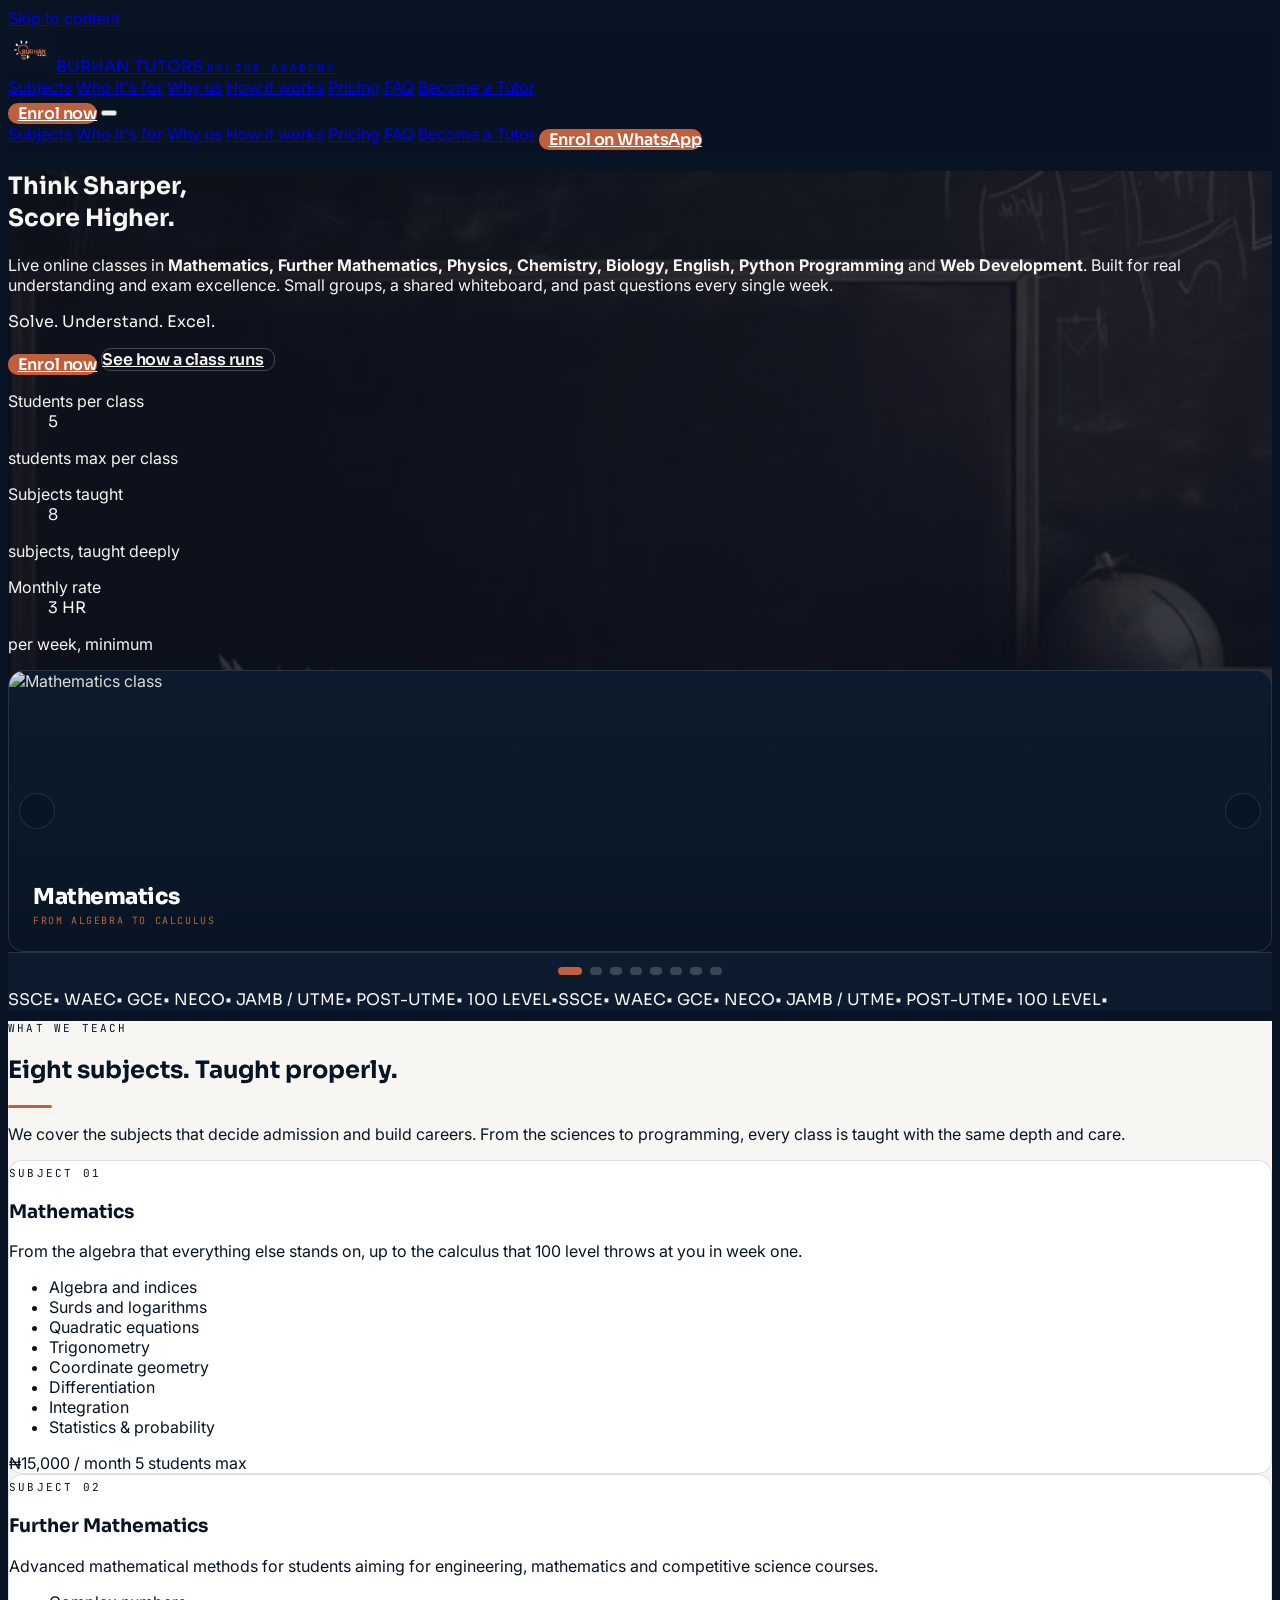
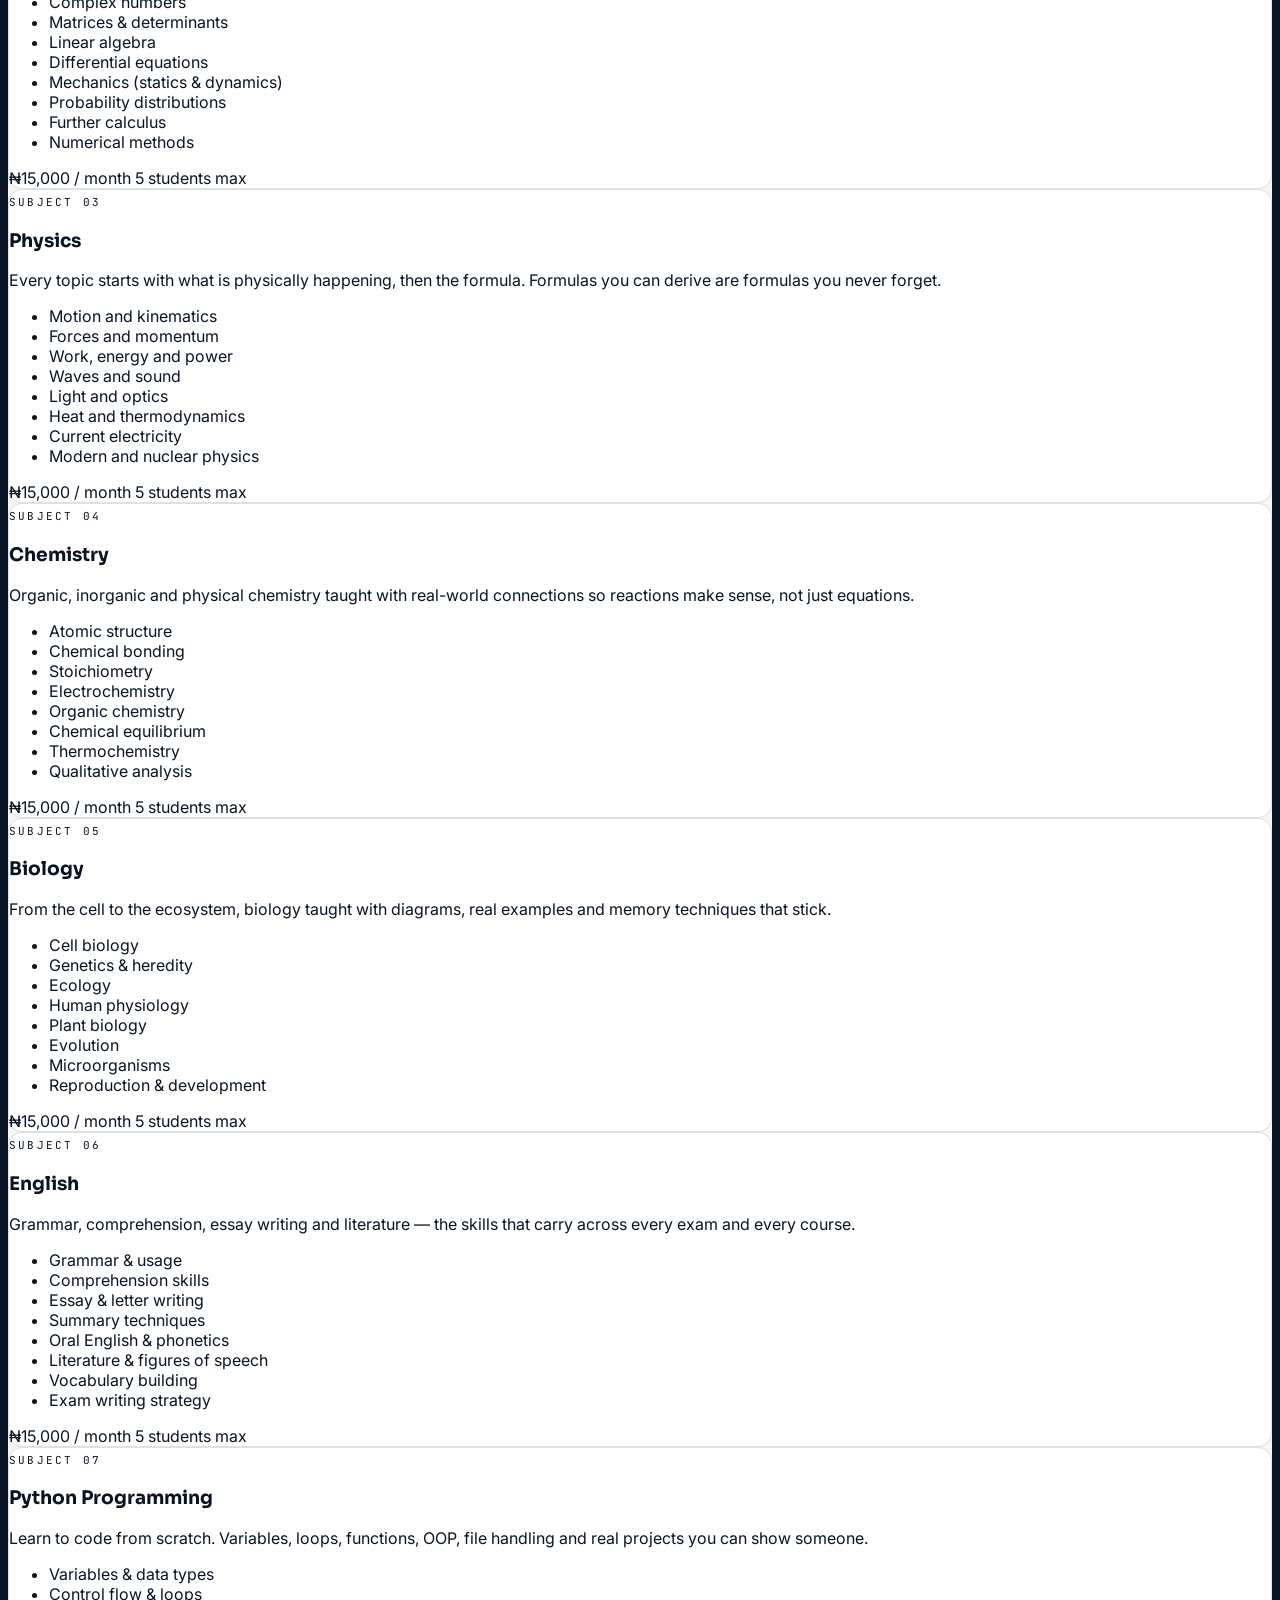
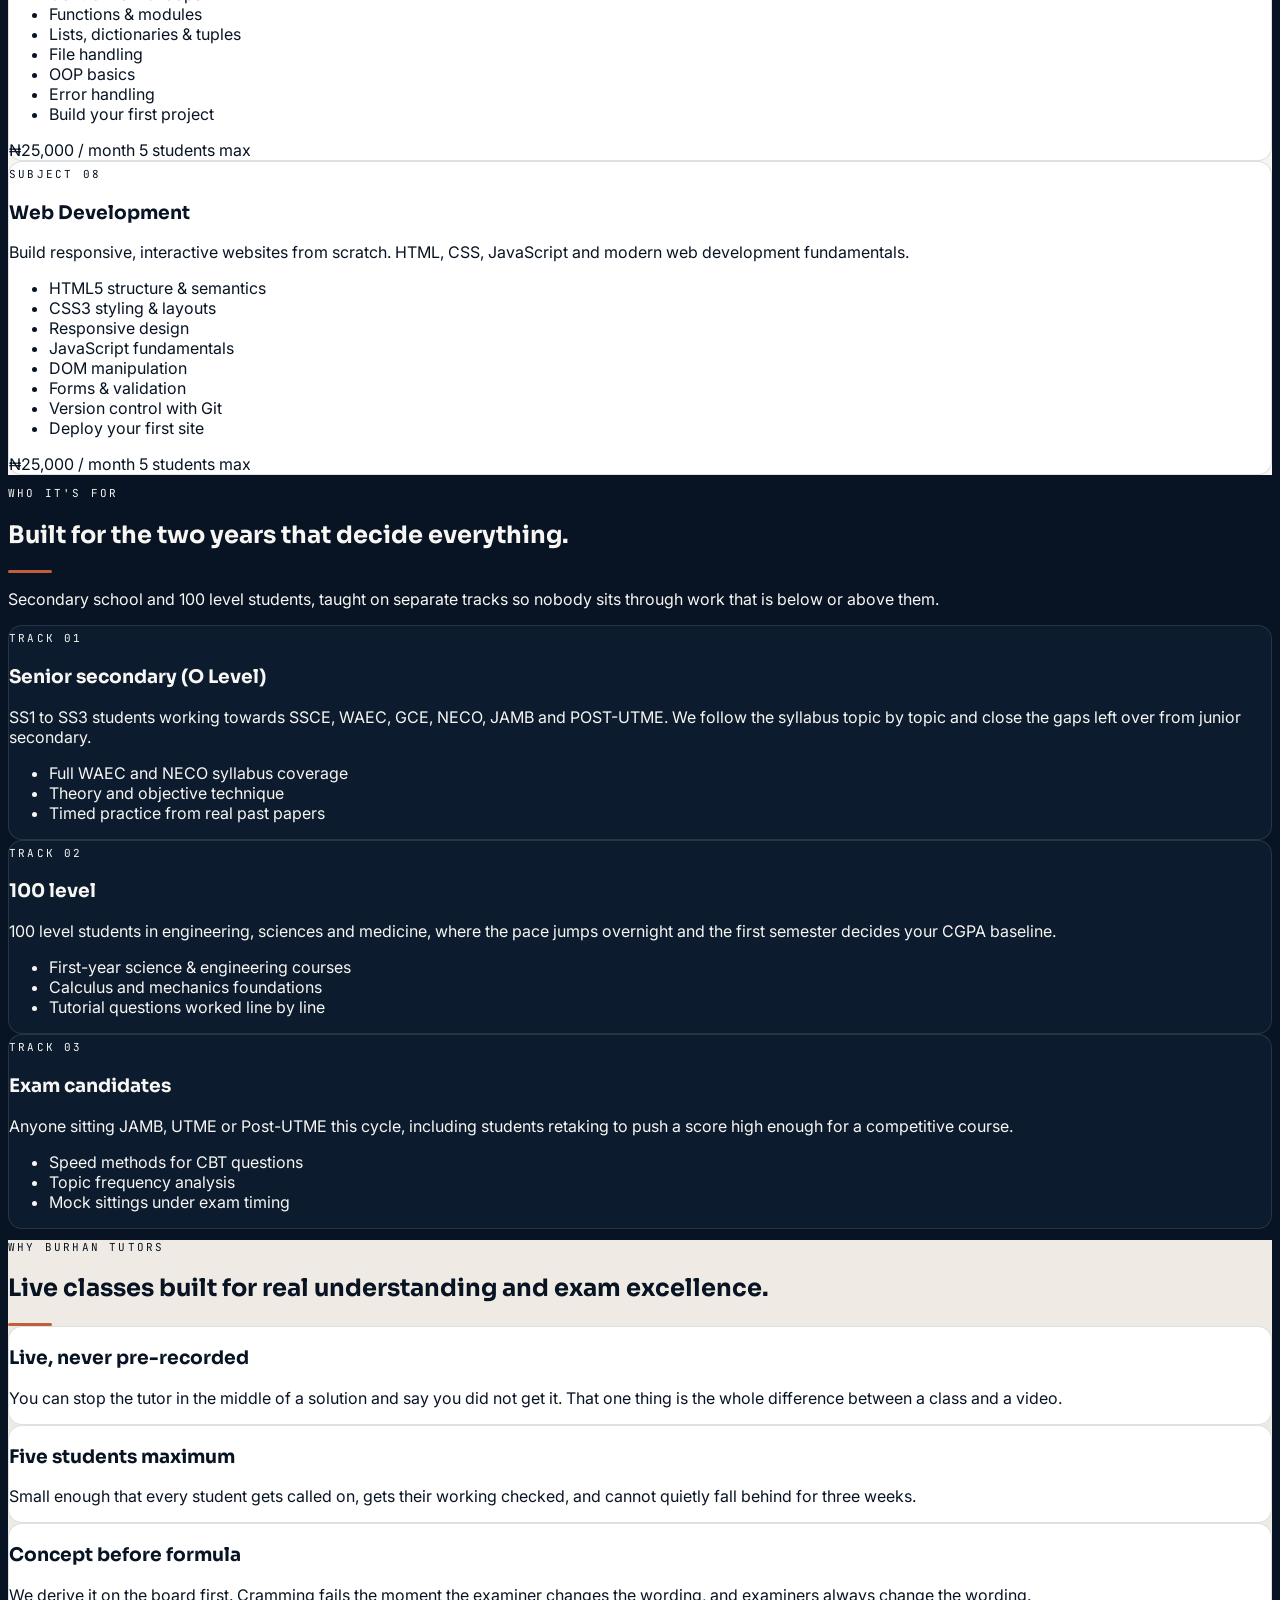
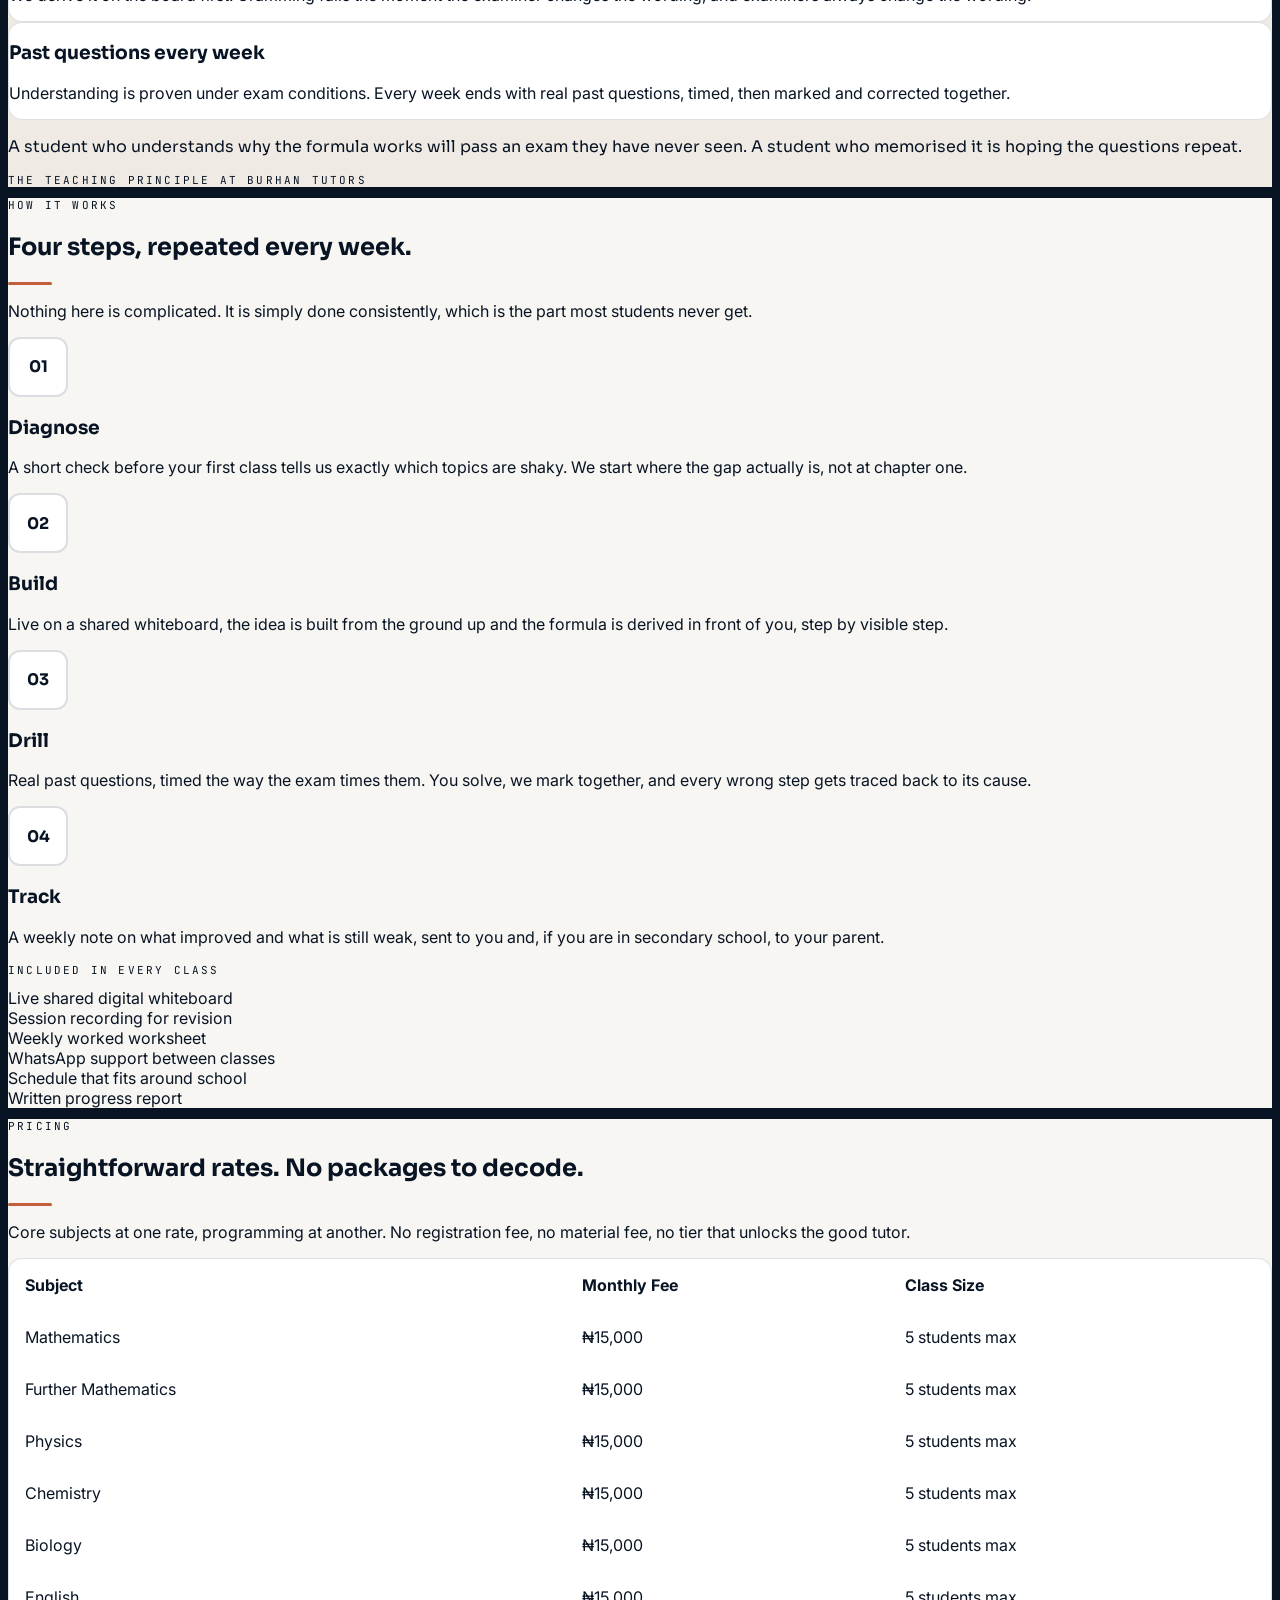
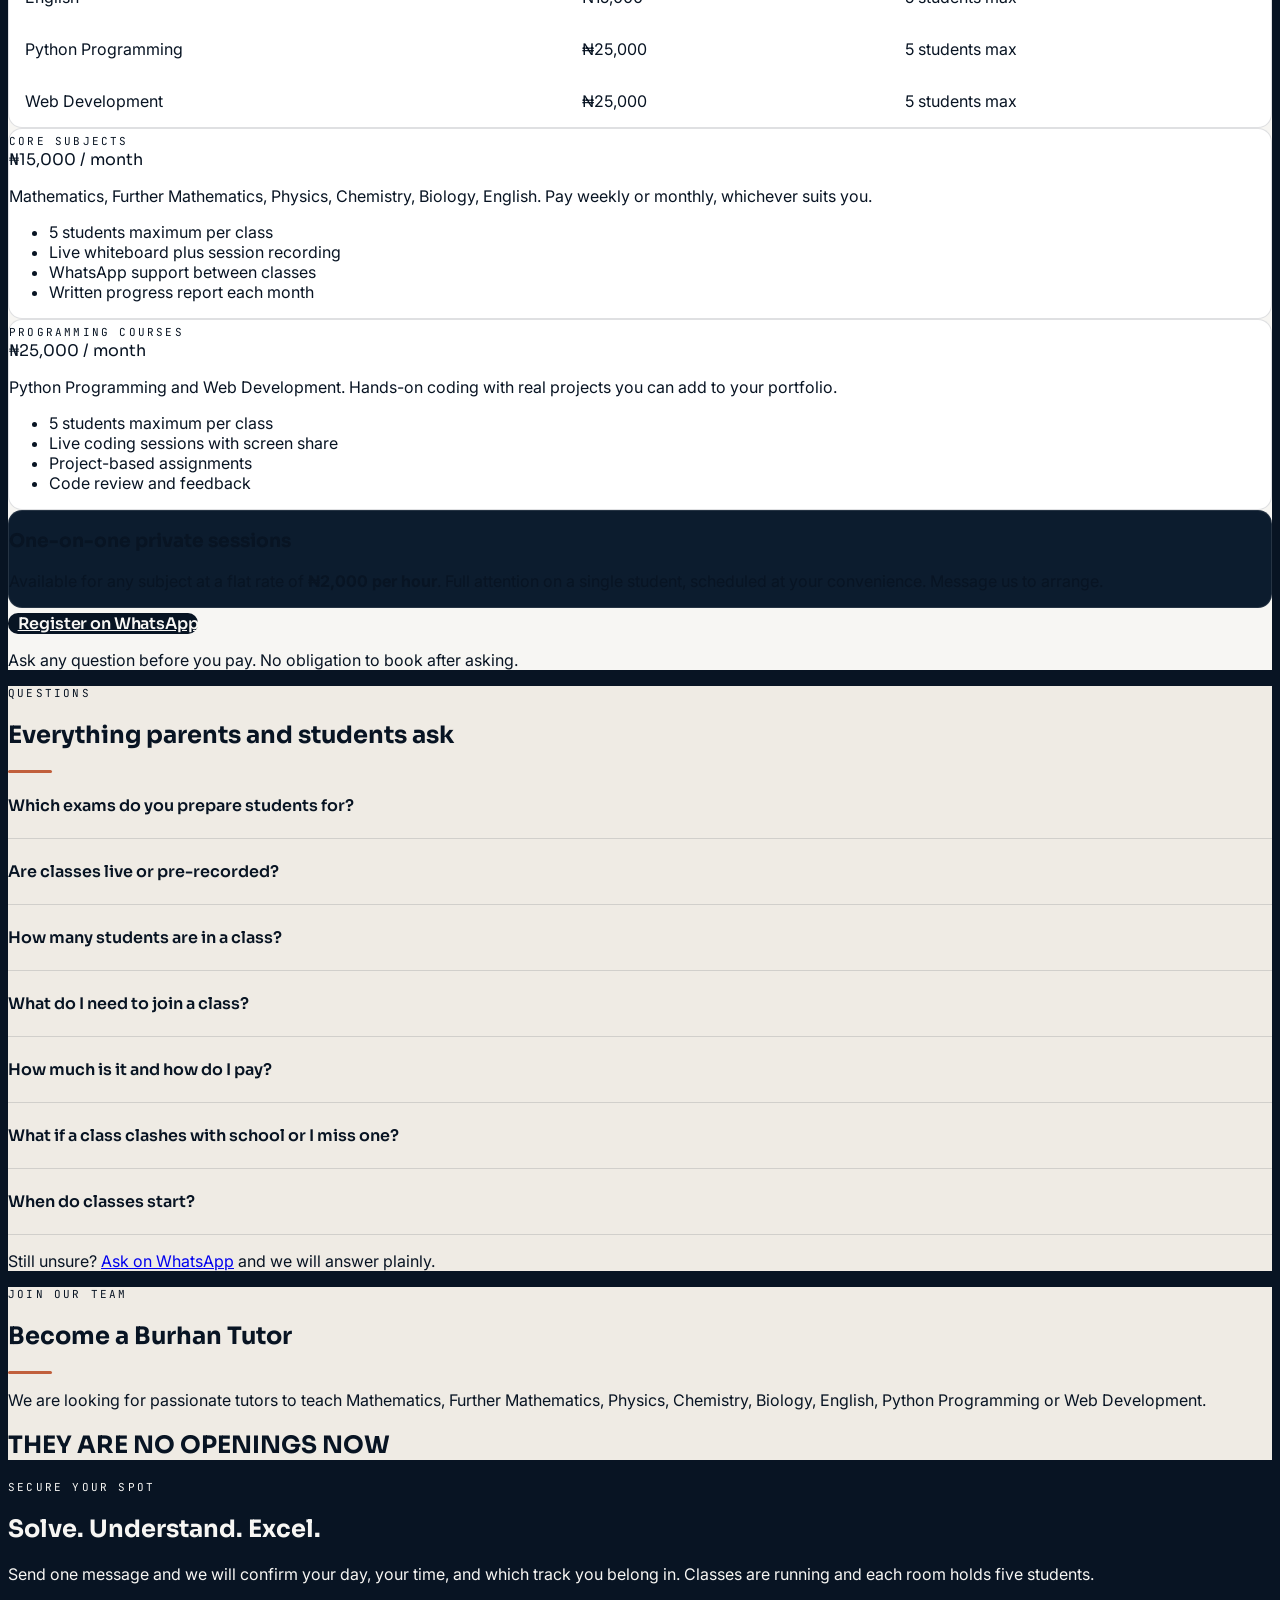
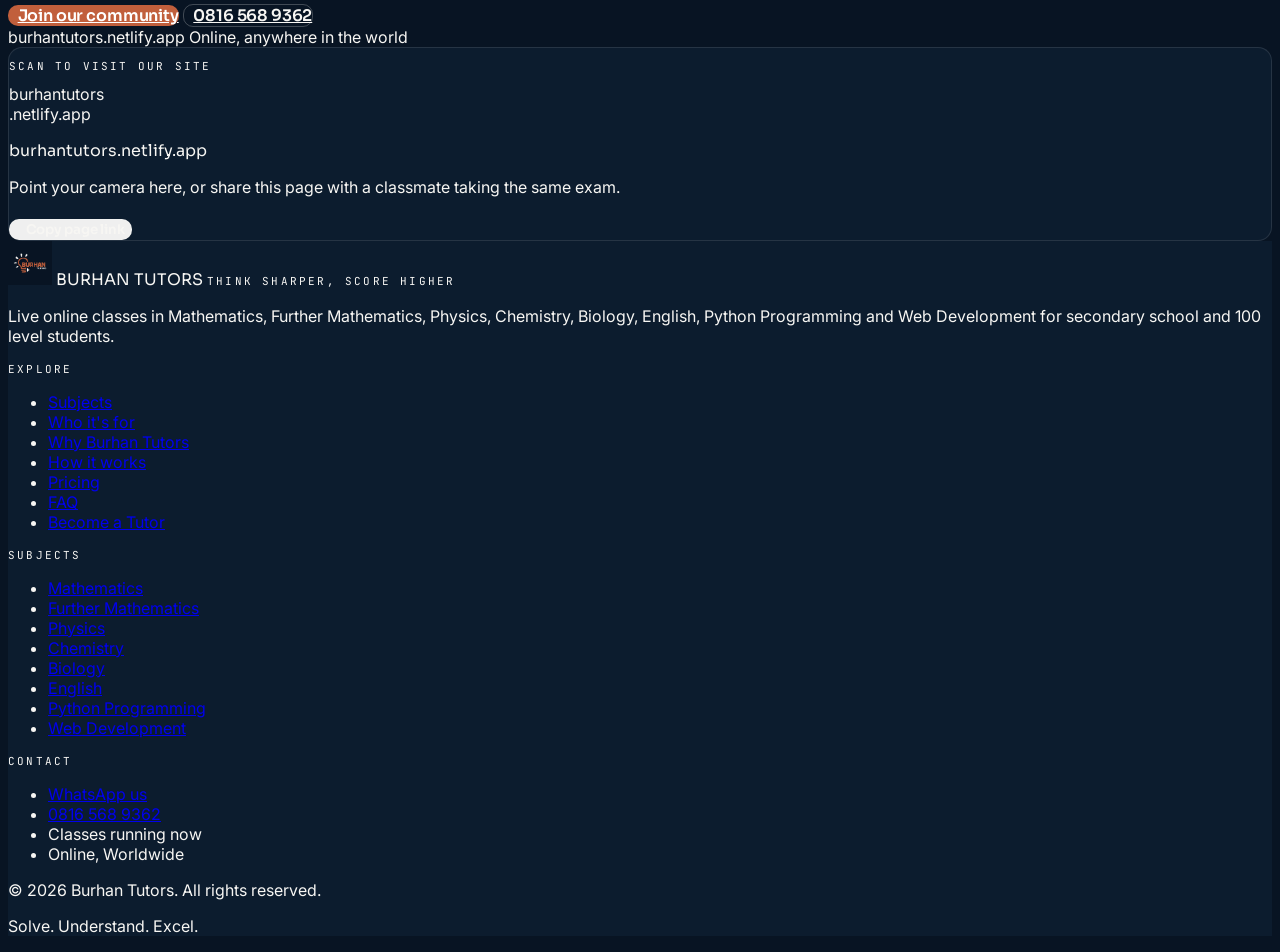
==== commit e6ab0872: "Carousel repsonsivenesss and contact" ====
--- a/index.html
+++ b/index.html
@@ -64,342 +64,6 @@
       };
     </script>
     <script src="https://unpkg.com/lucide@1.28.0/dist/umd/lucide.min.js"></script>
-    <style>
-      .hero-carousel {
-        position: relative;
-        overflow: hidden;
-        border-radius: 16px;
-        border: 1px solid var(--line-dark);
-        background: var(--ink-2);
-      }
-      .hero-carousel-track {
-        display: flex;
-        transition: transform 0.6s cubic-bezier(0.16, 1, 0.3, 1);
-      }
-      .hero-carousel-slide {
-        min-width: 100%;
-        flex-shrink: 0;
-        position: relative;
-      }
-      .hero-carousel-slide img {
-        width: 100%;
-        height: 280px;
-        object-fit: cover;
-        display: block;
-      }
-      .hero-carousel-overlay {
-        position: absolute;
-        inset: 0;
-        background: linear-gradient(
-          to top,
-          rgba(8, 20, 35, 0.92) 0%,
-          rgba(8, 20, 35, 0.3) 50%,
-          rgba(8, 20, 35, 0.1) 100%
-        );
-        display: flex;
-        flex-direction: column;
-        justify-content: flex-end;
-        padding: 24px;
-      }
-      .hero-carousel-subject {
-        font-family: "Sora", sans-serif;
-        font-weight: 800;
-        font-size: 22px;
-        color: #fff;
-        letter-spacing: -0.02em;
-      }
-      .hero-carousel-tag {
-        font-family: "JetBrains Mono", monospace;
-        font-size: 10px;
-        letter-spacing: 0.16em;
-        text-transform: uppercase;
-        color: var(--clay);
-        margin-top: 4px;
-      }
-      .hero-carousel-dots {
-        display: flex;
-        gap: 8px;
-        justify-content: center;
-        padding: 14px;
-        background: var(--ink-2);
-        border-top: 1px solid var(--line-dark);
-      }
-      .hero-carousel-dot {
-        width: 8px;
-        height: 8px;
-        border-radius: 999px;
-        background: rgba(247, 246, 243, 0.2);
-        cursor: pointer;
-        transition: all 0.3s ease;
-        border: none;
-      }
-      .hero-carousel-dot.active {
-        background: var(--clay);
-        width: 24px;
-      }
-      .hero-carousel-nav {
-        position: absolute;
-        top: 50%;
-        transform: translateY(-50%);
-        width: 36px;
-        height: 36px;
-        border-radius: 50%;
-        background: rgba(8, 20, 35, 0.7);
-        border: 1px solid var(--line-dark);
-        color: var(--cream);
-        display: grid;
-        place-items: center;
-        cursor: pointer;
-        transition: all 0.2s ease;
-        z-index: 10;
-      }
-      .hero-carousel-nav:hover {
-        background: var(--clay);
-        border-color: var(--clay);
-      }
-      .hero-carousel-nav.prev {
-        left: 10px;
-      }
-      .hero-carousel-nav.next {
-        right: 10px;
-      }
-      .subject-grid {
-        display: grid;
-        grid-template-columns: repeat(2, 1fr);
-        gap: 12px;
-      }
-      @media (min-width: 640px) {
-        .subject-grid {
-          grid-template-columns: repeat(4, 1fr);
-        }
-      }
-      .subject-chip {
-        background: var(--ink);
-        border: 1px solid var(--line-dark);
-        border-radius: 10px;
-        padding: 14px 12px;
-        text-align: center;
-        transition: all 0.28s ease;
-        cursor: default;
-      }
-      .subject-chip:hover {
-        border-color: rgba(193, 95, 60, 0.6);
-        background: var(--ink-3);
-        transform: translateY(-2px);
-      }
-      .subject-chip-icon {
-        width: 32px;
-        height: 32px;
-        margin: 0 auto 8px;
-        display: grid;
-        place-items: center;
-        border-radius: 8px;
-        background: rgba(193, 95, 60, 0.12);
-      }
-      .subject-chip-name {
-        font-family: "Sora", sans-serif;
-        font-weight: 600;
-        font-size: 12px;
-        color: var(--cream);
-        line-height: 1.3;
-      }
-      .subject-chip-price {
-        font-family: "JetBrains Mono", monospace;
-        font-size: 10px;
-        color: var(--clay);
-        margin-top: 4px;
-        letter-spacing: 0.05em;
-      }
-      .tutor-form-field {
-        margin-bottom: 20px;
-      }
-      .tutor-form-field label {
-        display: block;
-        font-family: "JetBrains Mono", monospace;
-        font-size: 10.5px;
-        letter-spacing: 0.16em;
-        text-transform: uppercase;
-        color: rgba(8, 20, 35, 0.5);
-        margin-bottom: 8px;
-      }
-      .tutor-form-field input[type="text"],
-      .tutor-form-field input[type="email"],
-      .tutor-form-field input[type="tel"],
-      .tutor-form-field textarea,
-      .tutor-form-field select {
-        width: 100%;
-        height: 48px;
-        padding: 0 14px;
-        border-radius: 10px;
-        background: #fff;
-        border: 1px solid var(--line-light);
-        font-family: "Inter", sans-serif;
-        font-size: 14px;
-        color: var(--ink);
-        transition: border-color 0.2s ease;
-      }
-      .tutor-form-field input:focus,
-      .tutor-form-field textarea:focus,
-      .tutor-form-field select:focus {
-        outline: none;
-        border-color: var(--clay);
-      }
-      .tutor-form-field textarea {
-        height: auto;
-        min-height: 100px;
-        padding: 12px 14px;
-        resize: vertical;
-      }
-      .tutor-form-field select {
-        appearance: none;
-        background-image: url("data:image/svg+xml,%3Csvg xmlns='http://www.w3.org/2000/svg' width='16' height='16' viewBox='0 0 24 24' fill='none' stroke='%23081423' stroke-width='2' stroke-linecap='round' stroke-linejoin='round'%3E%3Cpath d='m6 9 6 6 6-6'/%3E%3C/svg%3E");
-        background-repeat: no-repeat;
-        background-position: right 12px center;
-        padding-right: 36px;
-      }
-      .tutor-checkbox-group {
-        display: flex;
-        flex-wrap: wrap;
-        gap: 8px;
-      }
-      .tutor-checkbox-item {
-        display: flex;
-        align-items: center;
-        gap: 6px;
-        padding: 8px 12px;
-        border-radius: 8px;
-        border: 1px solid var(--line-light);
-        background: #fff;
-        cursor: pointer;
-        transition: all 0.2s ease;
-        font-size: 13px;
-        color: var(--ink);
-      }
-      .tutor-checkbox-item:hover {
-        border-color: rgba(193, 95, 60, 0.5);
-      }
-      .tutor-checkbox-item input[type="checkbox"] {
-        width: 16px;
-        height: 16px;
-        accent-color: var(--clay);
-        cursor: pointer;
-      }
-      .tutor-radio-group {
-        display: flex;
-        flex-wrap: wrap;
-        gap: 8px;
-      }
-      .tutor-radio-item {
-        display: flex;
-        align-items: center;
-        gap: 6px;
-        padding: 8px 12px;
-        border-radius: 8px;
-        border: 1px solid var(--line-light);
-        background: #fff;
-        cursor: pointer;
-        transition: all 0.2s ease;
-        font-size: 13px;
-        color: var(--ink);
-      }
-      .tutor-radio-item:hover {
-        border-color: rgba(193, 95, 60, 0.5);
-      }
-      .tutor-radio-item input[type="radio"] {
-        width: 16px;
-        height: 16px;
-        accent-color: var(--clay);
-        cursor: pointer;
-      }
-      .tutor-form-section {
-        border-bottom: 1px solid var(--line-light);
-        padding-bottom: 24px;
-        margin-bottom: 24px;
-      }
-      .tutor-form-section:last-of-type {
-        border-bottom: none;
-        padding-bottom: 0;
-        margin-bottom: 0;
-      }
-      .tutor-form-section-title {
-        font-family: "Sora", sans-serif;
-        font-weight: 700;
-        font-size: 16px;
-        color: var(--ink);
-        margin-bottom: 4px;
-      }
-      .tutor-form-section-desc {
-        font-size: 13px;
-        color: var(--ink);
-        opacity: 0.55;
-        margin-bottom: 16px;
-        line-height: 1.5;
-      }
-      .tutor-info-box {
-        background: var(--sand);
-        border: 1px solid var(--line-light);
-        border-radius: 10px;
-        padding: 14px 16px;
-        font-size: 13px;
-        color: var(--ink);
-        opacity: 0.7;
-        line-height: 1.6;
-        margin-bottom: 20px;
-      }
-      .tutor-info-box strong {
-        color: var(--clay);
-      }
-      .pricing-table {
-        width: 100%;
-        border-collapse: separate;
-        border-spacing: 0;
-      }
-      .pricing-table th,
-      .pricing-table td {
-        padding: 14px 16px;
-        text-align: left;
-        font-size: 14px;
-        border-bottom: 1px solid var(--line-light);
-      }
-      .pricing-table th {
-        font-family: "JetBrains Mono", monospace;
-        font-size: 10.5px;
-        letter-spacing: 0.16em;
-        text-transform: uppercase;
-        color: rgba(8, 20, 35, 0.5);
-        font-weight: 500;
-        background: var(--sand);
-      }
-      .pricing-table th:first-child {
-        border-radius: 10px 0 0 0;
-      }
-      .pricing-table th:last-child {
-        border-radius: 0 10px 0 0;
-      }
-      .pricing-table td {
-        color: var(--ink);
-        background: #fff;
-      }
-      .pricing-table tr:last-child td:first-child {
-        border-radius: 0 0 0 10px;
-      }
-      .pricing-table tr:last-child td:last-child {
-        border-radius: 0 0 10px 0;
-      }
-      .pricing-table tr:hover td {
-        background: var(--sand);
-      }
-      .price-tag {
-        font-family: "Sora", sans-serif;
-        font-weight: 700;
-        color: var(--clay);
-      }
-      .price-tag-premium {
-        font-family: "Sora", sans-serif;
-        font-weight: 700;
-        color: var(--ink);
-      }
-    </style>
   </head>
   <body>
     <a
@@ -485,7 +149,7 @@
           </nav>
           <div class="flex items-center gap-2">
             <a
-              href="https://wa.me/2349039147388?text=Assalamu%20Alaikum%2C%20I%27d%20like%20to%20enrol%20for%20Burhan%20Tutors%20classes."
+              href="https://wa.me/2348165689362?text=Assalamu%20Alaikum%2C%20I%27d%20like%20to%20enrol%20for%20Burhan%20Tutors%20classes."
               target="_blank"
               rel="noopener"
               class="btn btn-clay hidden sm:inline-flex px-5 py-2.5 text-[13px]">
@@ -554,7 +218,7 @@
             >Become a Tutor</a
           >
           <a
-            href="https://wa.me/2349039147388?text=Assalamu%20Alaikum%2C%20I%27d%20like%20to%20enrol%20for%20Burhan%20Tutors%20classes."
+            href="https://wa.me/2348165689362?text=Assalamu%20Alaikum%2C%20I%27d%20like%20to%20enrol%20for%20Burhan%20Tutors%20classes."
             target="_blank"
             rel="noopener"
             class="btn btn-clay mt-3 py-3.5 text-sm"
@@ -611,7 +275,7 @@
               </p>
               <div class="reveal mt-9 flex flex-col sm:flex-row gap-3">
                 <a
-                  href="https://wa.me/2349039147388?text=Assalamu%20Alaikum%2C%20I%27d%20like%20to%20enrol%20for%20Burhan%20Tutors%20classes."
+                  href="https://wa.me/2348165689362?text=Assalamu%20Alaikum%2C%20I%27d%20like%20to%20enrol%20for%20Burhan%20Tutors%20classes."
                   target="_blank"
                   rel="noopener"
                   class="btn btn-clay px-7 py-4 text-[15px]"
@@ -2108,7 +1772,7 @@
 
           <div class="reveal mt-8 text-center">
             <a
-              href="https://wa.me/2349039147388?text=Assalamu%20Alaikum%2C%20I%27d%20like%20to%20enrol%20for%20Burhan%20Tutors%20classes."
+              href="https://wa.me/2348165689362?text=Assalamu%20Alaikum%2C%20I%27d%20like%20to%20enrol%20for%20Burhan%20Tutors%20classes."
               target="_blank"
               rel="noopener"
               class="btn btn-ink px-8 py-4 text-[15px]">
@@ -2250,7 +1914,7 @@
                 <div>
                   <p class="pb-6 text-[14.5px] text-ink/65 leading-relaxed">
                     Classes are running now. New students can join at any time.
-                    Message 0903 914 7388 on WhatsApp and we will confirm your
+                    Message 0816 568 9362 on WhatsApp and we will confirm your
                     day and time.
                   </p>
                 </div>
@@ -2260,7 +1924,7 @@
           <p class="reveal mt-10 text-center text-[14px] text-ink/55">
             Still unsure?
             <a
-              href="https://wa.me/2349039147388?text=Assalamu%20Alaikum%2C%20I%20have%20a%20question%20about%20Burhan%20Tutors."
+              href="https://wa.me/2348165689362?text=Assalamu%20Alaikum%2C%20I%20have%20a%20question%20about%20Burhan%20Tutors."
               target="_blank"
               rel="noopener"
               class="text-clay font-semibold underline underline-offset-4 hover:text-ink transition-colors"
@@ -2320,7 +1984,7 @@
                       type="tel"
                       id="tutor-phone"
                       name="entry.XXXXXX"
-                      placeholder="e.g. 0903 914 7388"
+                      placeholder="e.g. 0816 568 9362"
                       required />
                   </div>
                   <div class="tutor-form-field">
@@ -2676,12 +2340,12 @@
                   >Join our community</a
                 >
                 <a
-                  href="tel:+2349039147388"
+                  href="tel:+2348165689362"
                   class="btn btn-ghost-dark px-7 py-4 text-[15px]"
                   ><i
                     data-lucide="phone"
                     class="w-[18px] h-[18px]"></i
-                  >0903 914 7388</a
+                  >0816 568 9362</a
                 >
               </div>
               <div
@@ -2885,7 +2549,7 @@
             <ul class="space-y-3 text-[13.5px] text-white/60">
               <li>
                 <a
-                  href="https://wa.me/2349039147388?text=Assalamu%20Alaikum%2C%20I%27d%20like%20to%20enrol%20for%20Burhan%20Tutors%20classes."
+                  href="https://wa.me/2348165689362?text=Assalamu%20Alaikum%2C%20I%27d%20like%20to%20enrol%20for%20Burhan%20Tutors%20classes."
                   target="_blank"
                   rel="noopener"
                   class="flex items-center gap-2.5 hover:text-clay transition-colors"
@@ -2897,12 +2561,12 @@
               </li>
               <li>
                 <a
-                  href="tel:+2349039147388"
+                  href="tel:+2348165689362"
                   class="flex items-center gap-2.5 hover:text-clay transition-colors"
                   ><i
                     data-lucide="phone"
                     class="w-4 h-4"></i
-                  >0903 914 7388</a
+                  >0816 568 9362</a
                 >
               </li>
               <li class="flex items-center gap-2.5">
@@ -2933,7 +2597,7 @@
 
     <a
       id="wa-float"
-      href="https://wa.me/2349039147388?text=Assalamu%20Alaikum%2C%20I%27d%20like%20to%20enrol%20for%20Burhan%20Tutors%20classes."
+      href="https://wa.me/2348165689362?text=Assalamu%20Alaikum%2C%20I%27d%20like%20to%20enrol%20for%20Burhan%20Tutors%20classes."
       target="_blank"
       rel="noopener"
       class="btn btn-clay px-5 py-3.5 text-[14px]"
@@ -2945,332 +2609,6 @@
     >
 
     <script src="https://cdn.jsdelivr.net/gh/davidshimjs/qrcodejs@04f46c6/qrcode.min.js"></script>
-    <script>
-      (function () {
-        "use strict";
-        var reduced = window.matchMedia(
-          "(prefers-reduced-motion: reduce)",
-        ).matches;
-
-        function drawIcons() {
-          if (
-            window.lucide &&
-            typeof window.lucide.createIcons === "function"
-          ) {
-            window.lucide.createIcons();
-          }
-        }
-        drawIcons();
-
-        document.getElementById("year").textContent = new Date().getFullYear();
-
-        /* ---------- Nav state + progress bar ---------- */
-        var nav = document.getElementById("nav");
-        var bar = document.getElementById("progressbar");
-        var waFloat = document.getElementById("wa-float");
-        var sections = Array.prototype.slice.call(
-          document.querySelectorAll("section[id]"),
-        );
-        var navLinks = Array.prototype.slice.call(
-          document.querySelectorAll(".nav-link"),
-        );
-        var methodGrid = document.getElementById("method-grid");
-        var railFill = methodGrid
-          ? methodGrid.querySelector(".rail-fill")
-          : null;
-        var ticking = false;
-
-        function update() {
-          var y = window.scrollY || document.documentElement.scrollTop;
-          nav.classList.toggle("is-stuck", y > 12);
-          waFloat.classList.toggle("on", y > 620);
-          var h = document.documentElement.scrollHeight - window.innerHeight;
-          bar.style.transform =
-            "scaleX(" + (h > 0 ? Math.min(y / h, 1) : 0) + ")";
-          var current = "";
-          for (var i = 0; i < sections.length; i++) {
-            if (sections[i].offsetTop - 140 <= y) current = sections[i].id;
-          }
-          for (var j = 0; j < navLinks.length; j++) {
-            navLinks[j].classList.toggle(
-              "is-active",
-              navLinks[j].getAttribute("href") === "#" + current,
-            );
-          }
-          if (railFill && methodGrid) {
-            var r = methodGrid.getBoundingClientRect();
-            var vh = window.innerHeight;
-            var p = (vh * 0.82 - r.top) / (r.height + vh * 0.2);
-            p = Math.max(0, Math.min(1, p));
-            railFill.style.transform =
-              window.innerWidth >= 768
-                ? "scaleX(" + p + ")"
-                : "scaleY(" + p + ")";
-          }
-          ticking = false;
-        }
-
-        function onScroll() {
-          if (!ticking) {
-            ticking = true;
-            window.requestAnimationFrame(update);
-          }
-        }
-        window.addEventListener("scroll", onScroll, { passive: true });
-        window.addEventListener("resize", onScroll, { passive: true });
-        update();
-
-        /* ---------- Mobile menu ---------- */
-        var menuBtn = document.getElementById("menu-btn");
-        var menu = document.getElementById("mobile-menu");
-        var menuIconWrap = document.getElementById("menu-icon-wrap");
-        var menuOpen = false;
-
-        function setMenu(open) {
-          menuOpen = open;
-          menu.style.maxHeight = open ? menu.scrollHeight + "px" : "0px";
-          menuBtn.setAttribute("aria-expanded", open ? "true" : "false");
-          menuBtn.setAttribute("aria-label", open ? "Close menu" : "Open menu");
-          menuIconWrap.innerHTML =
-            '<i data-lucide="' +
-            (open ? "x" : "menu") +
-            '" class="w-5 h-5"></i>';
-          drawIcons();
-        }
-        menuBtn.addEventListener("click", function () {
-          setMenu(!menuOpen);
-        });
-        Array.prototype.forEach.call(
-          document.querySelectorAll(".mob-link"),
-          function (l) {
-            l.addEventListener("click", function () {
-              if (menuOpen) setMenu(false);
-            });
-          },
-        );
-        window.addEventListener("resize", function () {
-          if (window.innerWidth >= 1024 && menuOpen) setMenu(false);
-        });
-
-        /* ---------- Reveal on scroll ---------- */
-        var revealEls = Array.prototype.slice.call(
-          document.querySelectorAll(".reveal"),
-        );
-        if (reduced || !("IntersectionObserver" in window)) {
-          revealEls.forEach(function (el) {
-            el.classList.add("revealed");
-          });
-        } else {
-          var io = new IntersectionObserver(
-            function (entries) {
-              entries.forEach(function (entry) {
-                if (!entry.isIntersecting) return;
-                var el = entry.target;
-                var sibs = Array.prototype.slice
-                  .call(el.parentElement ? el.parentElement.children : [])
-                  .filter(function (n) {
-                    return n.classList && n.classList.contains("reveal");
-                  });
-                var idx = Math.max(0, sibs.indexOf(el));
-                el.style.transitionDelay = Math.min(idx * 80, 320) + "ms";
-                el.classList.add("revealed");
-                io.unobserve(el);
-              });
-            },
-            { threshold: 0.1, rootMargin: "0px 0px -6% 0px" },
-          );
-          revealEls.forEach(function (el) {
-            io.observe(el);
-          });
-        }
-
-        /* ---------- Hero headline ---------- */
-        var heroCopy = document.getElementById("hero-copy");
-        if (heroCopy) {
-          window.requestAnimationFrame(function () {
-            window.requestAnimationFrame(function () {
-              heroCopy.classList.add("hero-in");
-            });
-          });
-        }
-
-        /* ---------- Hero Carousel ---------- */
-        var carouselTrack = document.getElementById("carousel-track");
-        var carouselDots = document.getElementById("carousel-dots");
-        var carouselPrev = document.getElementById("carousel-prev");
-        var carouselNext = document.getElementById("carousel-next");
-        var currentSlide = 0;
-        var totalSlides = 8;
-        var carouselInterval;
-
-        function initCarousel() {
-          if (!carouselTrack || !carouselDots) return;
-          for (var i = 0; i < totalSlides; i++) {
-            var dot = document.createElement("button");
-            dot.className = "hero-carousel-dot" + (i === 0 ? " active" : "");
-            dot.setAttribute("aria-label", "Go to slide " + (i + 1));
-            dot.addEventListener(
-              "click",
-              (function (idx) {
-                return function () {
-                  goToSlide(idx);
-                };
-              })(i),
-            );
-            carouselDots.appendChild(dot);
-          }
-          drawIcons();
-          startCarousel();
-        }
-
-        function goToSlide(index) {
-          if (index < 0) index = totalSlides - 1;
-          if (index >= totalSlides) index = 0;
-          currentSlide = index;
-          carouselTrack.style.transform = "translateX(-" + index * 100 + "%)";
-          var dots = carouselDots.querySelectorAll(".hero-carousel-dot");
-          dots.forEach(function (d, i) {
-            d.classList.toggle("active", i === index);
-          });
-        }
-
-        function startCarousel() {
-          carouselInterval = setInterval(function () {
-            goToSlide(currentSlide + 1);
-          }, 4500);
-        }
-
-        function stopCarousel() {
-          clearInterval(carouselInterval);
-        }
-
-        if (carouselPrev)
-          carouselPrev.addEventListener("click", function () {
-            stopCarousel();
-            goToSlide(currentSlide - 1);
-            startCarousel();
-          });
-        if (carouselNext)
-          carouselNext.addEventListener("click", function () {
-            stopCarousel();
-            goToSlide(currentSlide + 1);
-            startCarousel();
-          });
-        if (carouselTrack) {
-          carouselTrack.addEventListener("mouseenter", stopCarousel);
-          carouselTrack.addEventListener("mouseleave", startCarousel);
-        }
-        initCarousel();
-
-        /* ---------- Count up stats ---------- */
-        var counters = Array.prototype.slice.call(
-          document.querySelectorAll(".count"),
-        );
-        function runCount(el) {
-          var to = parseInt(el.getAttribute("data-to"), 10) || 0;
-          var sep = el.hasAttribute("data-sep");
-          if (reduced) {
-            el.textContent = sep ? to.toLocaleString("en-US") : to;
-            return;
-          }
-          var start = null,
-            dur = 1200;
-          function step(ts) {
-            if (start === null) start = ts;
-            var p = Math.min((ts - start) / dur, 1);
-            var v = Math.round(to * (1 - Math.pow(1 - p, 3)));
-            el.textContent = sep ? v.toLocaleString("en-US") : v;
-            if (p < 1) window.requestAnimationFrame(step);
-          }
-          window.requestAnimationFrame(step);
-        }
-        if ("IntersectionObserver" in window) {
-          var cio = new IntersectionObserver(
-            function (entries) {
-              entries.forEach(function (e) {
-                if (e.isIntersecting) {
-                  runCount(e.target);
-                  cio.unobserve(e.target);
-                }
-              });
-            },
-            { threshold: 0.6 },
-          );
-          counters.forEach(function (c) {
-            cio.observe(c);
-          });
-        } else {
-          counters.forEach(runCount);
-        }
-
-        /* ---------- FAQ: one open at a time ---------- */
-        var faqs = Array.prototype.slice.call(
-          document.querySelectorAll("details.faq"),
-        );
-        faqs.forEach(function (d) {
-          d.addEventListener("toggle", function () {
-            if (!d.open) return;
-            faqs.forEach(function (o) {
-              if (o !== d) o.open = false;
-            });
-          });
-        });
-
-        /* ---------- QR code ---------- */
-        var qrBox = document.getElementById("qr");
-        var siteUrl = "https://burhantutors.netlify.app/";
-        if (qrBox) {
-          try {
-            if (!window.QRCode) throw new Error("qr unavailable");
-            qrBox.innerHTML = "";
-            new QRCode(qrBox, {
-              text: siteUrl,
-              width: 144,
-              height: 144,
-              colorDark: "#081423",
-              colorLight: "#ffffff",
-              correctLevel: QRCode.CorrectLevel.M,
-            });
-          } catch (err) {
-            qrBox.innerHTML =
-              '<span class="font-mono text-[10px] text-ink/55 leading-snug px-2">burhantutors<br>.netlify.app</span>';
-          }
-        }
-
-        /* ---------- Copy link ---------- */
-        var copyBtn = document.getElementById("copy-link");
-        var copyLabel = document.getElementById("copy-label");
-        if (copyBtn) {
-          copyBtn.addEventListener("click", function () {
-            function done() {
-              copyLabel.textContent = "Link copied";
-              setTimeout(function () {
-                copyLabel.textContent = "Copy page link";
-              }, 2000);
-            }
-            if (navigator.clipboard && navigator.clipboard.writeText) {
-              navigator.clipboard
-                .writeText(siteUrl)
-                .then(done)
-                .catch(function () {
-                  copyLabel.textContent = siteUrl;
-                });
-            } else {
-              var ta = document.createElement("textarea");
-              ta.value = siteUrl;
-              document.body.appendChild(ta);
-              ta.select();
-              try {
-                document.execCommand("copy");
-                done();
-              } catch (e) {
-                copyLabel.textContent = siteUrl;
-              }
-              document.body.removeChild(ta);
-            }
-          });
-        }
-      })();
-    </script>
+    <script src="/script/main.js"></script>
   </body>
 </html>
--- a/CSS/style.css
+++ b/CSS/style.css
@@ -638,3 +638,330 @@
     transform: none;
   }
 }
+
+/* Desktop */
+.pricing-table {
+  width: 100%;
+  border-collapse: collapse;
+  table-layout: fixed;
+}
+
+.pricing-table th,
+.pricing-table td {
+  padding: 16px;
+  text-align: left;
+  vertical-align: middle;
+}
+
+.pricing-table th:nth-child(1),
+.pricing-table td:nth-child(1) {
+  width: 45%;
+}
+
+.pricing-table th:nth-child(2),
+.pricing-table td:nth-child(2) {
+  width: 25%;
+}
+
+.pricing-table th:nth-child(3),
+.pricing-table td:nth-child(3) {
+  width: 30%;
+}
+
+/* Mobile */
+@media (max-width: 640px) {
+  .pricing-table {
+    display: block;
+  }
+
+  .pricing-table thead {
+    display: none;
+  }
+
+  .pricing-table tbody {
+    display: block;
+  }
+
+  .pricing-table tr {
+    display: grid;
+    grid-template-columns: 1fr auto;
+    gap: 8px 16px;
+    padding: 16px 0;
+    border-bottom: 1px solid #e5e2dc;
+  }
+
+  .pricing-table td {
+    display: block;
+    width: auto !important;
+    padding: 0;
+    border: 0;
+  }
+
+  .pricing-table td:first-child {
+    grid-column: 1;
+    grid-row: 1;
+    min-width: 0;
+  }
+
+  .pricing-table td:nth-child(2) {
+    grid-column: 2;
+    grid-row: 1;
+    text-align: right;
+    white-space: nowrap;
+  }
+
+  .pricing-table td:nth-child(3) {
+    grid-column: 1 / -1;
+    grid-row: 2;
+    font-size: 0.875rem;
+    opacity: 0.7;
+  }
+}
+
+.tutor-form-field {
+  margin-bottom: 20px;
+}
+.tutor-form-field label {
+  display: block;
+  font-family: "JetBrains Mono", monospace;
+  font-size: 10.5px;
+  letter-spacing: 0.16em;
+  text-transform: uppercase;
+  color: rgba(8, 20, 35, 0.5);
+  margin-bottom: 8px;
+}
+.tutor-form-field input[type="text"],
+.tutor-form-field input[type="email"],
+.tutor-form-field input[type="tel"],
+.tutor-form-field textarea,
+.tutor-form-field select {
+  width: 100%;
+  height: 48px;
+  padding: 0 14px;
+  border-radius: 10px;
+  background: #fff;
+  border: 1px solid var(--line-light);
+  font-family: "Inter", sans-serif;
+  font-size: 14px;
+  color: var(--ink);
+  transition: border-color 0.2s ease;
+}
+.tutor-form-field input:focus,
+.tutor-form-field textarea:focus,
+.tutor-form-field select:focus {
+  outline: none;
+  border-color: var(--clay);
+}
+.tutor-form-field textarea {
+  height: auto;
+  min-height: 100px;
+  padding: 12px 14px;
+  resize: vertical;
+}
+.tutor-form-field select {
+  appearance: none;
+  background-image: url("data:image/svg+xml,%3Csvg xmlns='http://www.w3.org/2000/svg' width='16' height='16' viewBox='0 0 24 24' fill='none' stroke='%23081423' stroke-width='2' stroke-linecap='round' stroke-linejoin='round'%3E%3Cpath d='m6 9 6 6 6-6'/%3E%3C/svg%3E");
+  background-repeat: no-repeat;
+  background-position: right 12px center;
+  padding-right: 36px;
+}
+.tutor-checkbox-group {
+  display: flex;
+  flex-wrap: wrap;
+  gap: 8px;
+}
+.tutor-checkbox-item {
+  display: flex;
+  align-items: center;
+  gap: 6px;
+  padding: 8px 12px;
+  border-radius: 8px;
+  border: 1px solid var(--line-light);
+  background: #fff;
+  cursor: pointer;
+  transition: all 0.2s ease;
+  font-size: 13px;
+  color: var(--ink);
+}
+.tutor-checkbox-item:hover {
+  border-color: rgba(193, 95, 60, 0.5);
+}
+.tutor-checkbox-item input[type="checkbox"] {
+  width: 16px;
+  height: 16px;
+  accent-color: var(--clay);
+  cursor: pointer;
+}
+.tutor-radio-group {
+  display: flex;
+  flex-wrap: wrap;
+  gap: 8px;
+}
+.tutor-radio-item {
+  display: flex;
+  align-items: center;
+  gap: 6px;
+  padding: 8px 12px;
+  border-radius: 8px;
+  border: 1px solid var(--line-light);
+  background: #fff;
+  cursor: pointer;
+  transition: all 0.2s ease;
+  font-size: 13px;
+  color: var(--ink);
+}
+.tutor-radio-item:hover {
+  border-color: rgba(193, 95, 60, 0.5);
+}
+.tutor-radio-item input[type="radio"] {
+  width: 16px;
+  height: 16px;
+  accent-color: var(--clay);
+  cursor: pointer;
+}
+.tutor-form-section {
+  border-bottom: 1px solid var(--line-light);
+  padding-bottom: 24px;
+  margin-bottom: 24px;
+}
+.tutor-form-section:last-of-type {
+  border-bottom: none;
+  padding-bottom: 0;
+  margin-bottom: 0;
+}
+.tutor-form-section-title {
+  font-family: "Sora", sans-serif;
+  font-weight: 700;
+  font-size: 16px;
+  color: var(--ink);
+  margin-bottom: 4px;
+}
+.tutor-form-section-desc {
+  font-size: 13px;
+  color: var(--ink);
+  opacity: 0.55;
+  margin-bottom: 16px;
+  line-height: 1.5;
+}
+.tutor-info-box {
+  background: var(--sand);
+  border: 1px solid var(--line-light);
+  border-radius: 10px;
+  padding: 14px 16px;
+  font-size: 13px;
+  color: var(--ink);
+  opacity: 0.7;
+  line-height: 1.6;
+  margin-bottom: 20px;
+}
+.tutor-info-box strong {
+  color: var(--clay);
+}
+
+.hero-carousel {
+  position: relative;
+  overflow: hidden;
+  border-radius: 16px;
+  border: 1px solid var(--line-dark);
+  background: var(--ink-2);
+}
+.hero-carousel-track {
+  display: flex;
+  width: 100%;
+  transition: transform 0.6s cubic-bezier(0.16, 1, 0.3, 1);
+  will-change: transform;
+}
+
+.hero-carousel-slide {
+  position: relative;
+  flex: 0 0 100%;
+  width: 100%;
+  min-width: 100%;
+}
+.hero-carousel-slide {
+  min-width: 100%;
+  flex-shrink: 0;
+  position: relative;
+}
+.hero-carousel-slide img {
+  width: 100%;
+  height: 280px;
+  object-fit: cover;
+  display: block;
+}
+.hero-carousel-overlay {
+  position: absolute;
+  inset: 0;
+  background: linear-gradient(
+    to top,
+    rgba(8, 20, 35, 0.92) 0%,
+    rgba(8, 20, 35, 0.3) 50%,
+    rgba(8, 20, 35, 0.1) 100%
+  );
+  display: flex;
+  flex-direction: column;
+  justify-content: flex-end;
+  padding: 24px;
+}
+.hero-carousel-subject {
+  font-family: "Sora", sans-serif;
+  font-weight: 800;
+  font-size: 22px;
+  color: #fff;
+  letter-spacing: -0.02em;
+}
+.hero-carousel-tag {
+  font-family: "JetBrains Mono", monospace;
+  font-size: 10px;
+  letter-spacing: 0.16em;
+  text-transform: uppercase;
+  color: var(--clay);
+  margin-top: 4px;
+}
+.hero-carousel-dots {
+  display: flex;
+  gap: 8px;
+  justify-content: center;
+  padding: 14px;
+  background: var(--ink-2);
+  border-top: 1px solid var(--line-dark);
+}
+.hero-carousel-dot {
+  width: 8px;
+  height: 8px;
+  border-radius: 999px;
+  background: rgba(247, 246, 243, 0.2);
+  cursor: pointer;
+  transition: all 0.3s ease;
+  border: none;
+}
+.hero-carousel-dot.active {
+  background: var(--clay);
+  width: 24px;
+}
+.hero-carousel-nav {
+  position: absolute;
+  top: 50%;
+  transform: translateY(-50%);
+  width: 36px;
+  height: 36px;
+  border-radius: 50%;
+  background: rgba(8, 20, 35, 0.7);
+  border: 1px solid var(--line-dark);
+  color: var(--cream);
+  display: grid;
+  place-items: center;
+  cursor: pointer;
+  transition: all 0.2s ease;
+  z-index: 10;
+}
+.hero-carousel-nav:hover {
+  background: var(--clay);
+  border-color: var(--clay);
+}
+.hero-carousel-nav.prev {
+  left: 10px;
+}
+.hero-carousel-nav.next {
+  right: 10px;
+}
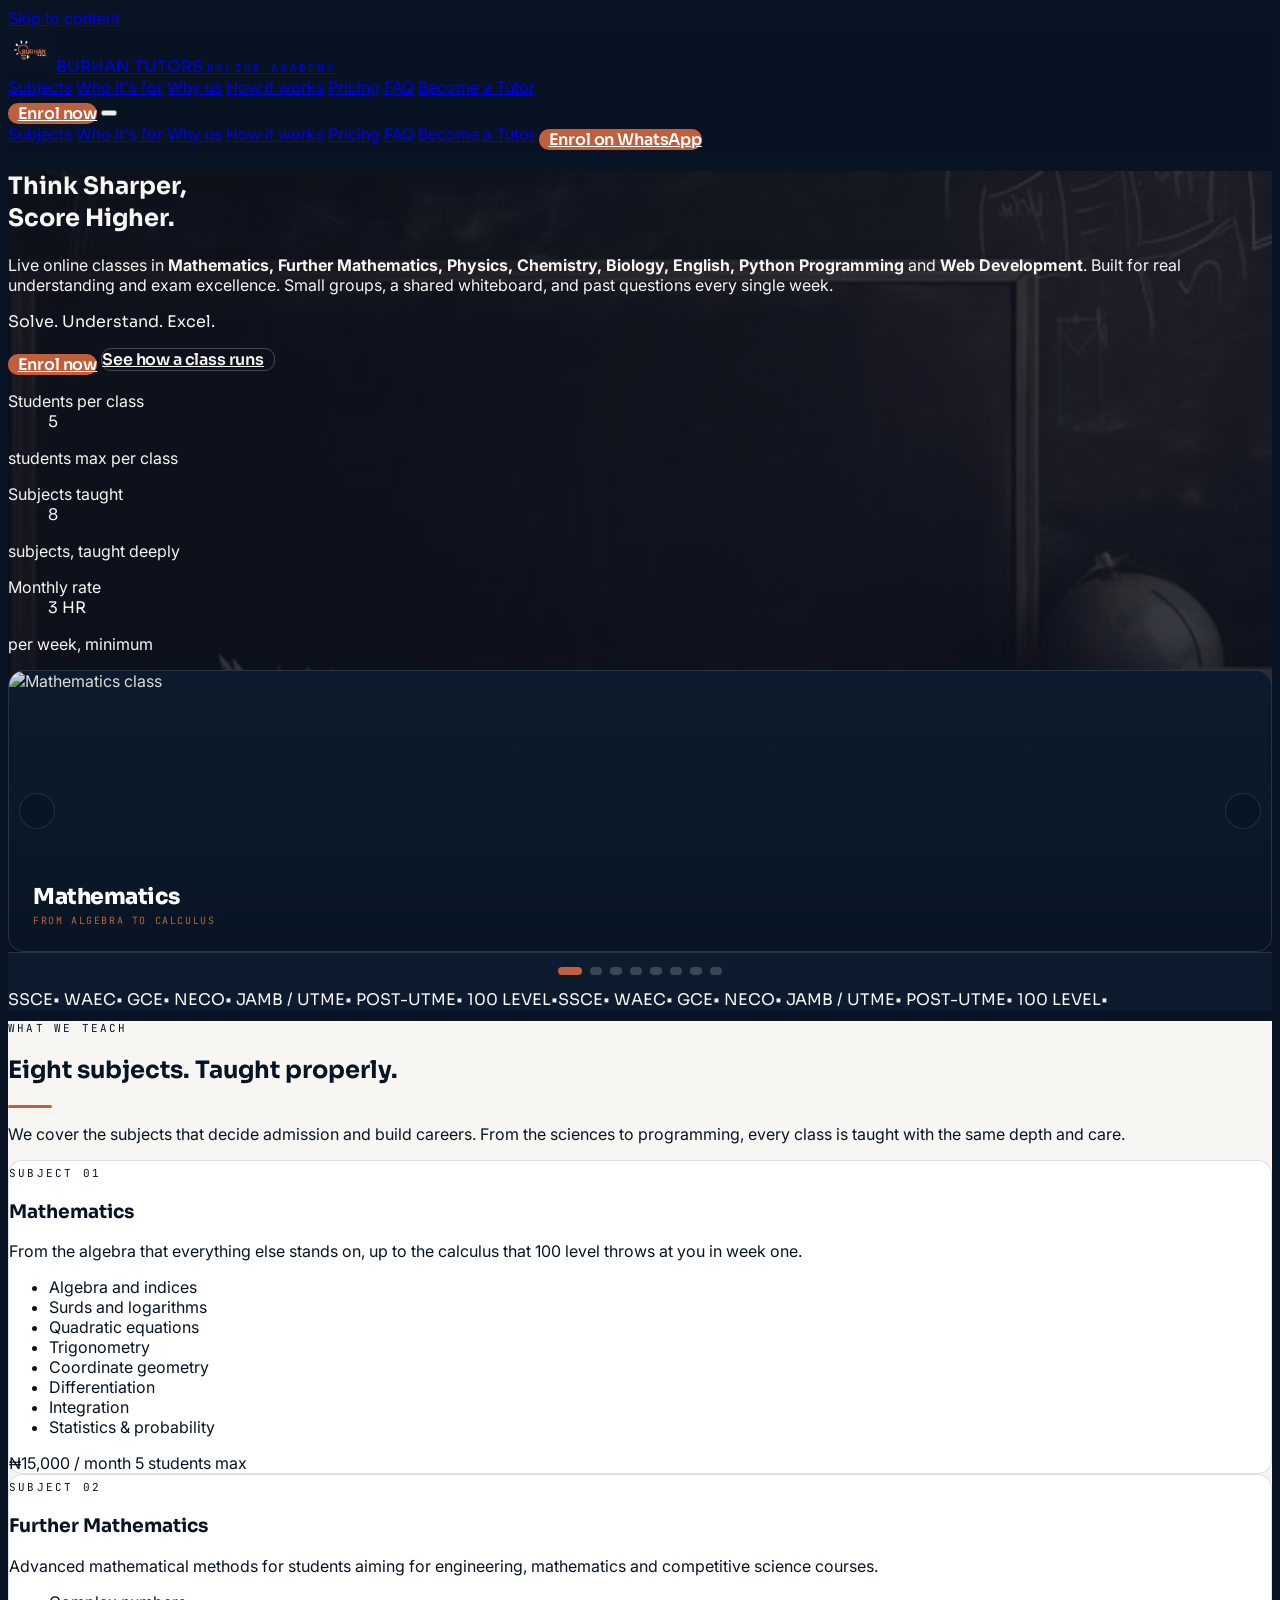
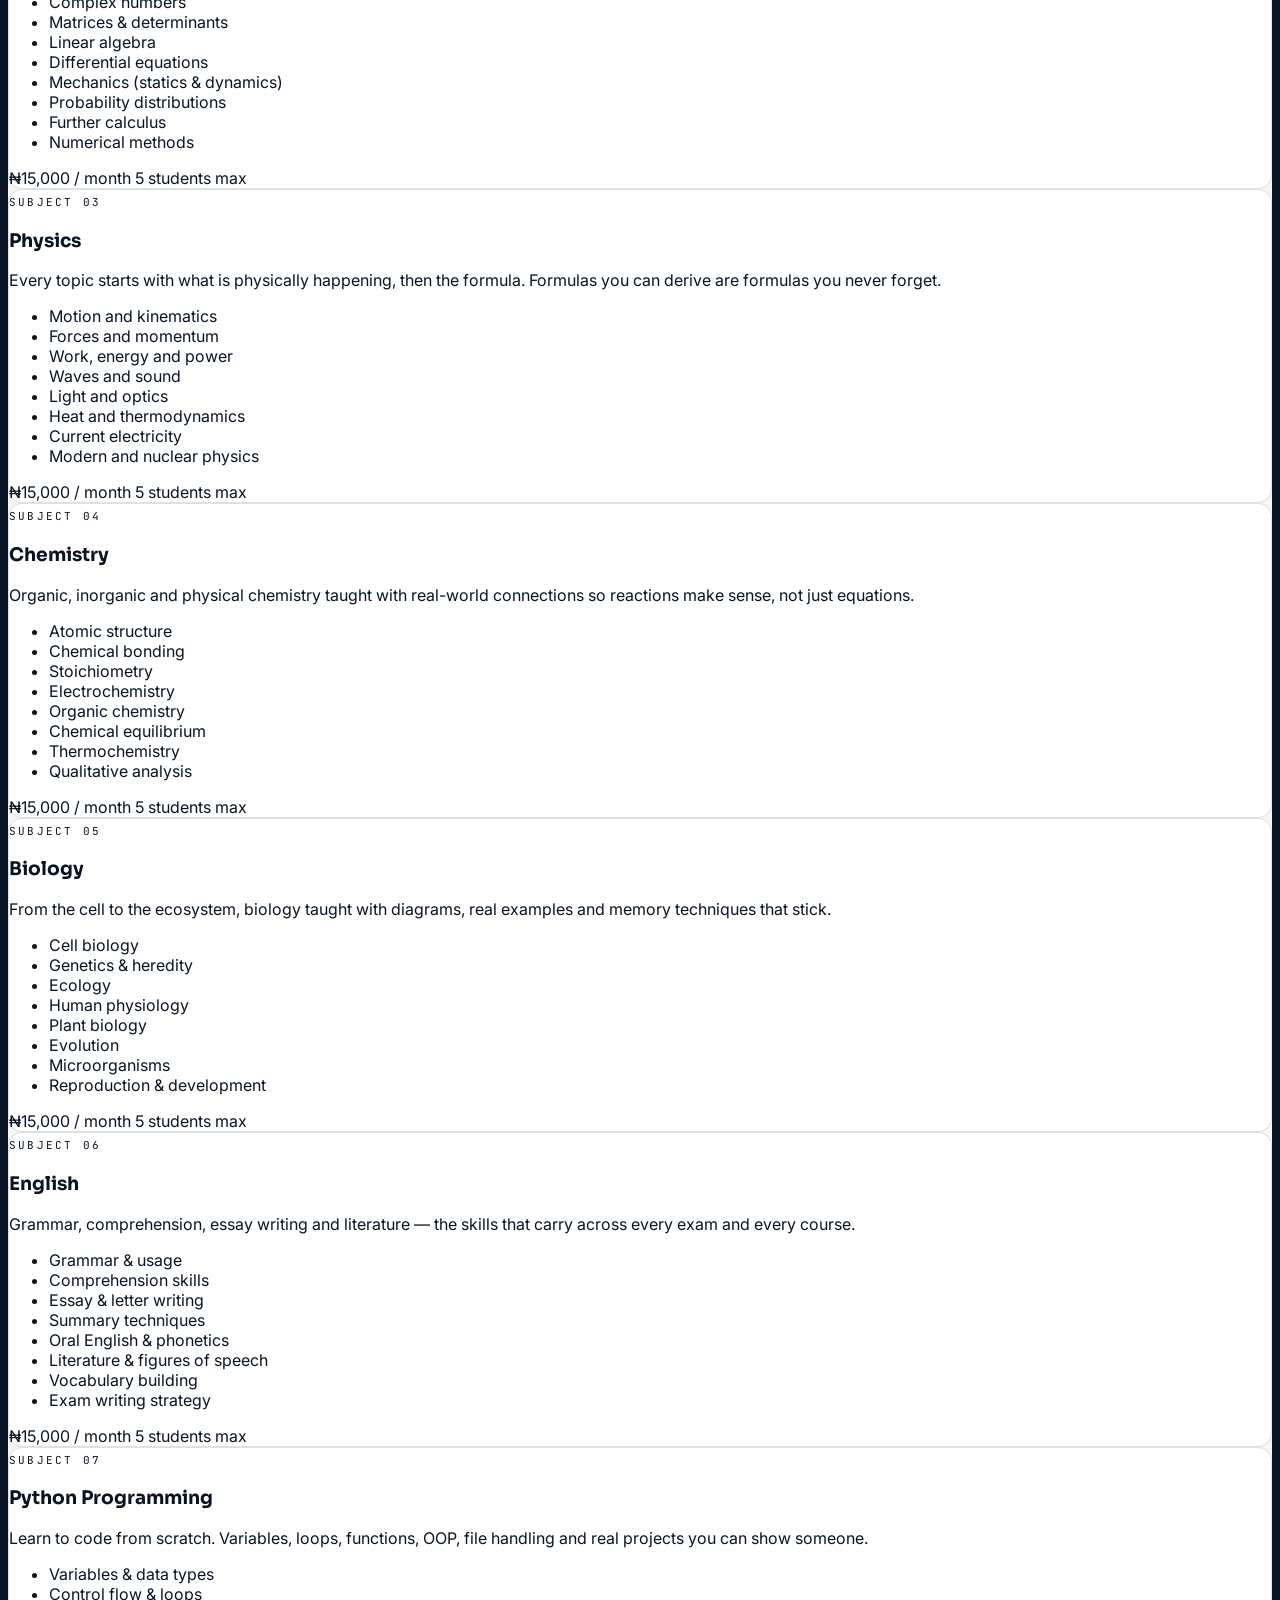
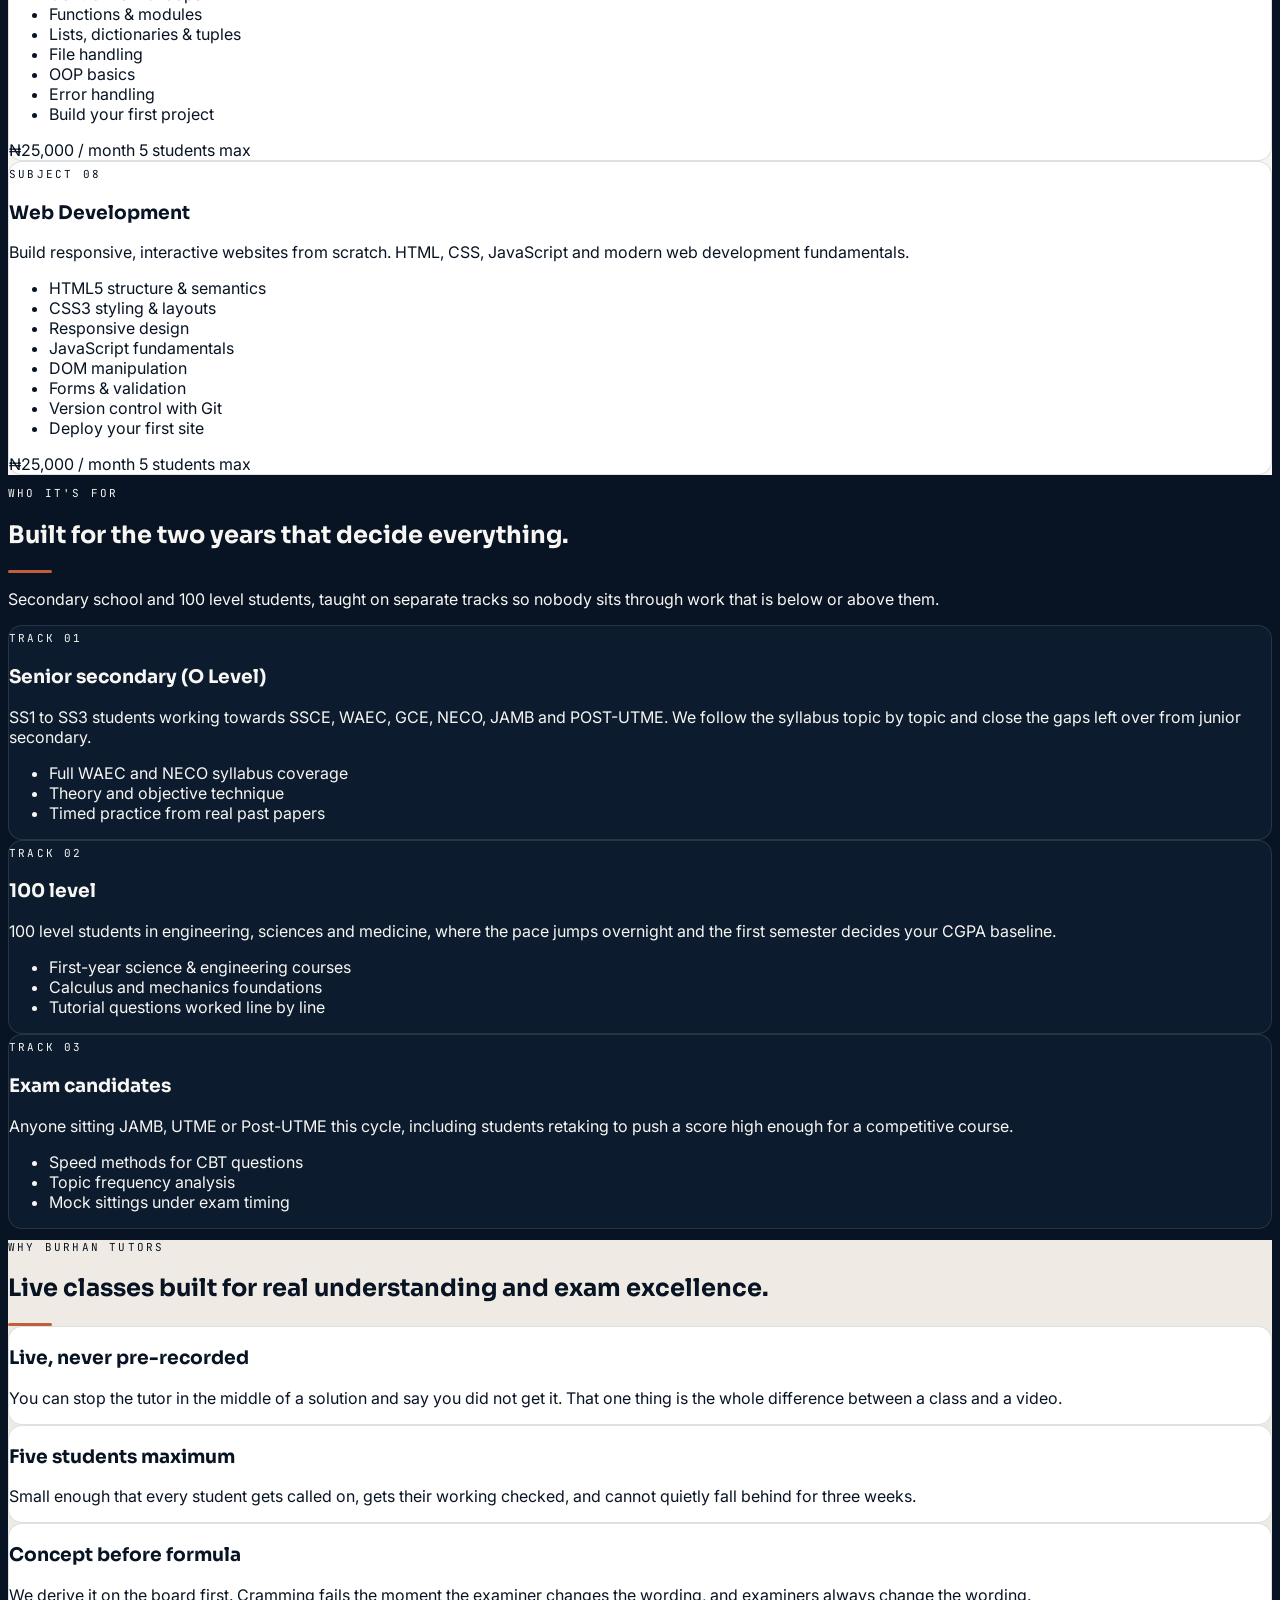
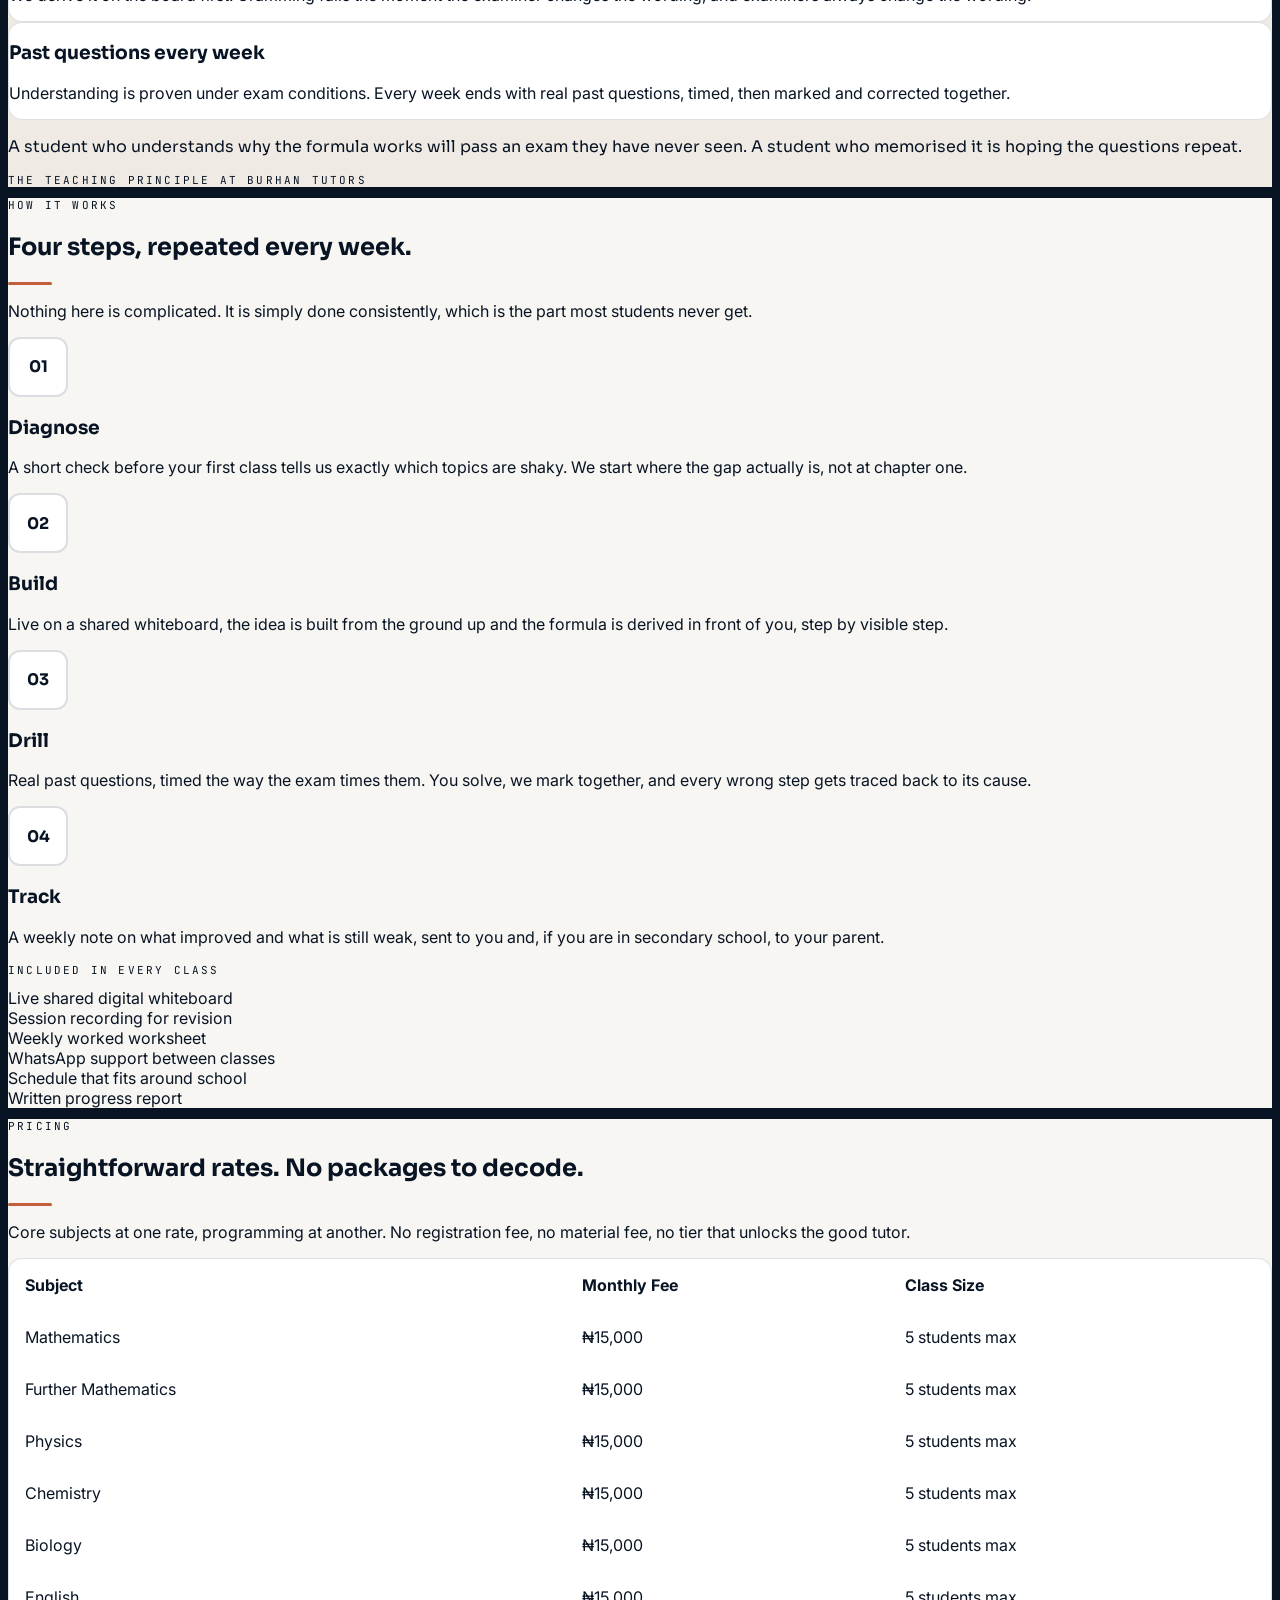
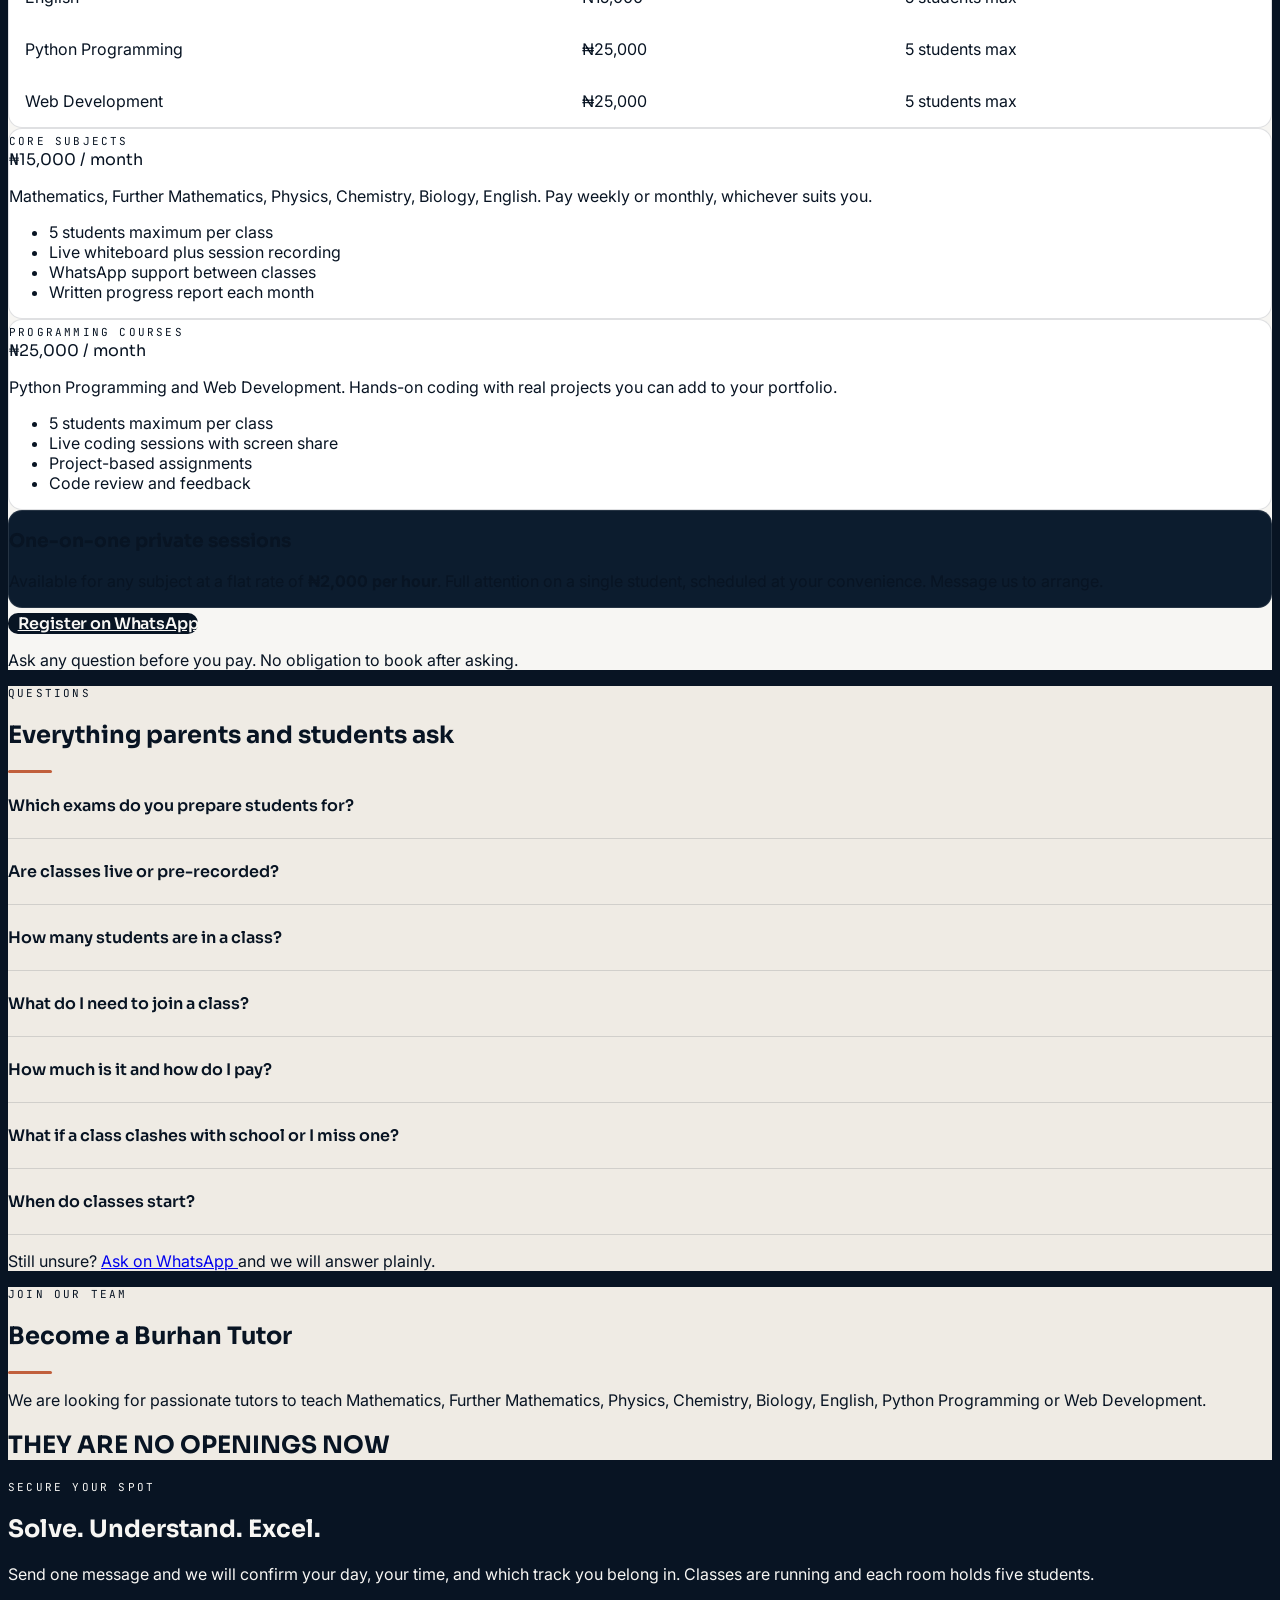
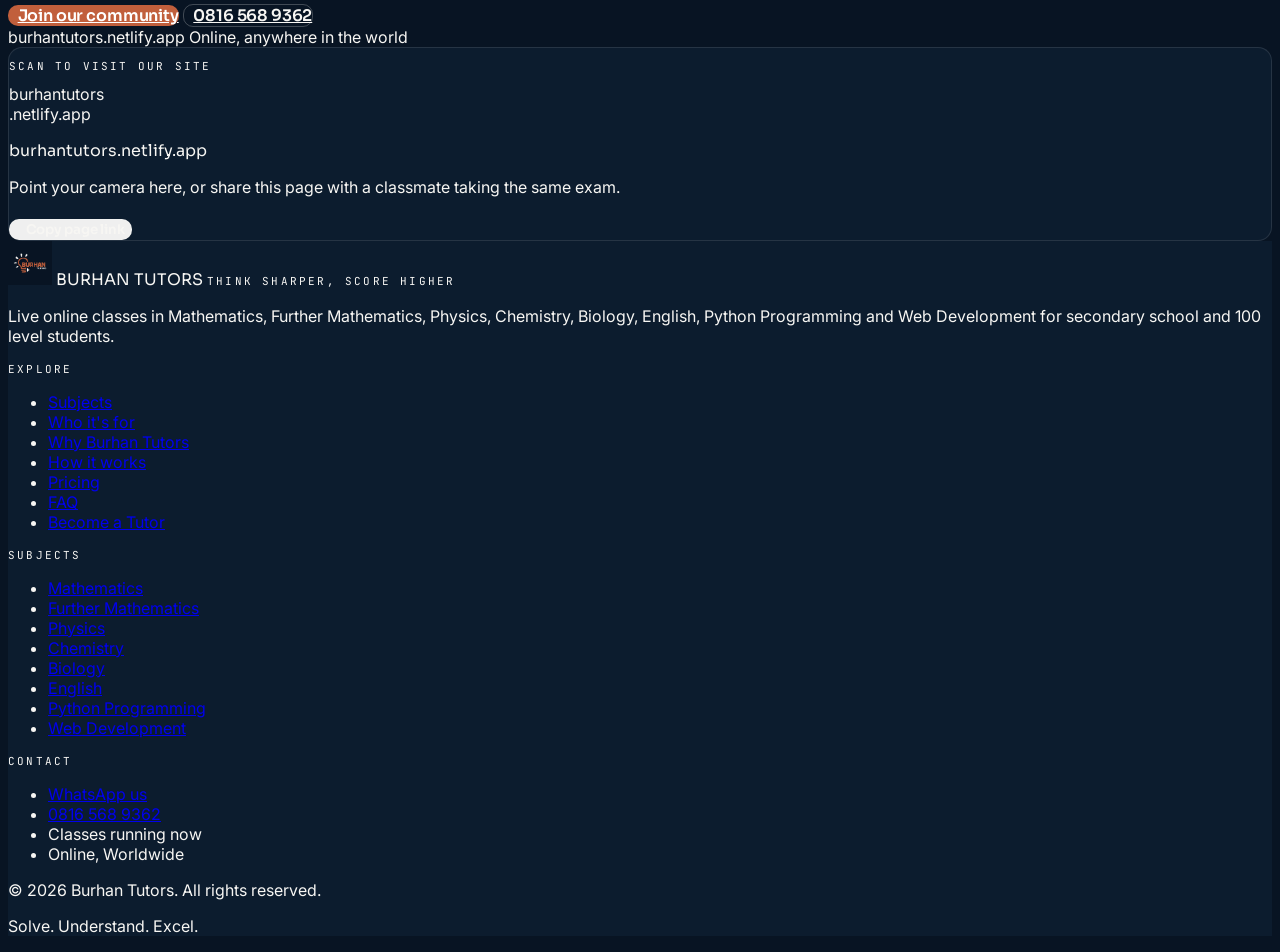
==== commit 2f24e24b: "Change greeting style" ====
--- a/index.html
+++ b/index.html
@@ -149,7 +149,7 @@
           </nav>
           <div class="flex items-center gap-2">
             <a
-              href="https://wa.me/2348165689362?text=Assalamu%20Alaikum%2C%20I%27d%20like%20to%20enrol%20for%20Burhan%20Tutors%20classes."
+              href="https://wa.me/2348165689362?text=Hello%20Burhan%20Tutors%2C%20I%E2%80%99d%20like%20to%20enrol%20for%20classes.%0A%0ATo%20help%20me%20get%20started%2C%20here%20are%20my%20details%3A%0A%0A1.%20Name%3A%0A2.%20Class%2FLevel%3A%0A3.%20Subject(s)%20I%E2%80%99m%20interested%20in%3A%0A%0AThank%20you."
               target="_blank"
               rel="noopener"
               class="btn btn-clay hidden sm:inline-flex px-5 py-2.5 text-[13px]">
@@ -218,7 +218,7 @@
             >Become a Tutor</a
           >
           <a
-            href="https://wa.me/2348165689362?text=Assalamu%20Alaikum%2C%20I%27d%20like%20to%20enrol%20for%20Burhan%20Tutors%20classes."
+            href="https://wa.me/2348165689362?text=Hello%20Burhan%20Tutors%2C%20I%E2%80%99d%20like%20to%20enrol%20for%20classes.%0A%0ATo%20help%20me%20get%20started%2C%20here%20are%20my%20details%3A%0A%0A1.%20Name%3A%0A2.%20Class%2FLevel%3A%0A3.%20Subject(s)%20I%E2%80%99m%20interested%20in%3A%0A%0AThank%20you."
             target="_blank"
             rel="noopener"
             class="btn btn-clay mt-3 py-3.5 text-sm"
@@ -275,7 +275,7 @@
               </p>
               <div class="reveal mt-9 flex flex-col sm:flex-row gap-3">
                 <a
-                  href="https://wa.me/2348165689362?text=Assalamu%20Alaikum%2C%20I%27d%20like%20to%20enrol%20for%20Burhan%20Tutors%20classes."
+                  href="https://wa.me/2348165689362?text=Hello%20Burhan%20Tutors%2C%20I%E2%80%99d%20like%20to%20enrol%20for%20classes.%0A%0ATo%20help%20me%20get%20started%2C%20here%20are%20my%20details%3A%0A%0A1.%20Name%3A%0A2.%20Class%2FLevel%3A%0A3.%20Subject(s)%20I%E2%80%99m%20interested%20in%3A%0A%0AThank%20you."
                   target="_blank"
                   rel="noopener"
                   class="btn btn-clay px-7 py-4 text-[15px]"
@@ -1772,7 +1772,7 @@
 
           <div class="reveal mt-8 text-center">
             <a
-              href="https://wa.me/2348165689362?text=Assalamu%20Alaikum%2C%20I%27d%20like%20to%20enrol%20for%20Burhan%20Tutors%20classes."
+              href="https://wa.me/2348165689362?text=Hello%20Burhan%20Tutors%2C%20I%E2%80%99d%20like%20to%20enrol%20for%20classes.%0A%0ATo%20help%20me%20get%20started%2C%20here%20are%20my%20details%3A%0A%0A1.%20Name%3A%0A2.%20Class%2FLevel%3A%0A3.%20Subject(s)%20I%E2%80%99m%20interested%20in%3A%0A%0AThank%20you."
               target="_blank"
               rel="noopener"
               class="btn btn-ink px-8 py-4 text-[15px]">
@@ -1924,12 +1924,12 @@
           <p class="reveal mt-10 text-center text-[14px] text-ink/55">
             Still unsure?
             <a
-              href="https://wa.me/2348165689362?text=Assalamu%20Alaikum%2C%20I%20have%20a%20question%20about%20Burhan%20Tutors."
+              href="https://wa.me/2348165689362?text=Hello%20Burhan%20Tutors%2C%20I%20have%20a%20question%20about%20your%20classes."
               target="_blank"
               rel="noopener"
-              class="text-clay font-semibold underline underline-offset-4 hover:text-ink transition-colors"
-              >Ask on WhatsApp</a
-            >
+              class="text-clay font-semibold underline underline-offset-4 hover:text-ink transition-colors">
+              Ask on WhatsApp
+            </a>
             and we will answer plainly.
           </p>
         </div>
@@ -2549,7 +2549,7 @@
             <ul class="space-y-3 text-[13.5px] text-white/60">
               <li>
                 <a
-                  href="https://wa.me/2348165689362?text=Assalamu%20Alaikum%2C%20I%27d%20like%20to%20enrol%20for%20Burhan%20Tutors%20classes."
+                  href="https://wa.me/2348165689362?text=Hello%20Burhan%20Tutors%2C%20I%E2%80%99d%20like%20to%20enrol%20for%20classes.%0A%0ATo%20help%20me%20get%20started%2C%20here%20are%20my%20details%3A%0A%0A1.%20Name%3A%0A2.%20Class%2FLevel%3A%0A3.%20Subject(s)%20I%E2%80%99m%20interested%20in%3A%0A%0AThank%20you."
                   target="_blank"
                   rel="noopener"
                   class="flex items-center gap-2.5 hover:text-clay transition-colors"
@@ -2597,7 +2597,7 @@
 
     <a
       id="wa-float"
-      href="https://wa.me/2348165689362?text=Assalamu%20Alaikum%2C%20I%27d%20like%20to%20enrol%20for%20Burhan%20Tutors%20classes."
+      href="https://wa.me/2348165689362?text=Hello%20Burhan%20Tutors%2C%20I%E2%80%99d%20like%20to%20enrol%20for%20classes.%0A%0ATo%20help%20me%20get%20started%2C%20here%20are%20my%20details%3A%0A%0A1.%20Name%3A%0A2.%20Class%2FLevel%3A%0A3.%20Subject(s)%20I%E2%80%99m%20interested%20in%3A%0A%0AThank%20you."
       target="_blank"
       rel="noopener"
       class="btn btn-clay px-5 py-3.5 text-[14px]"
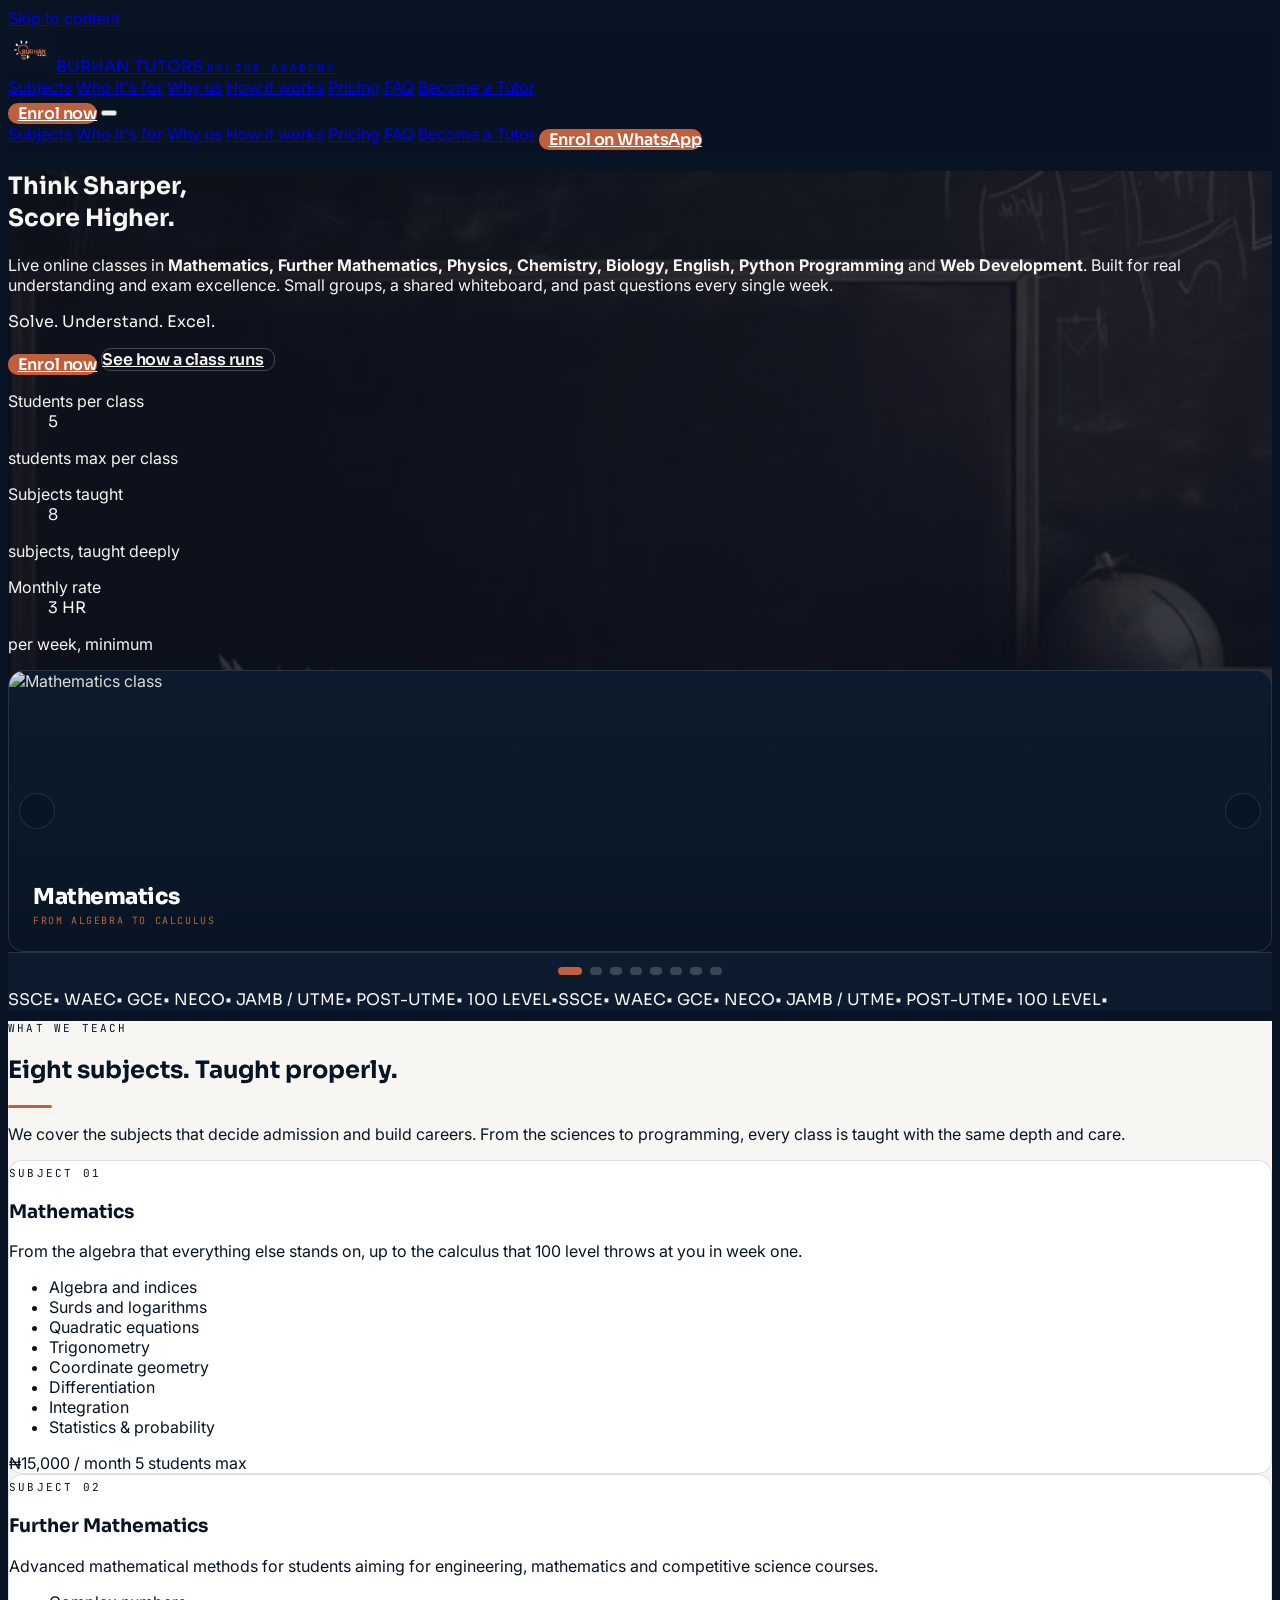
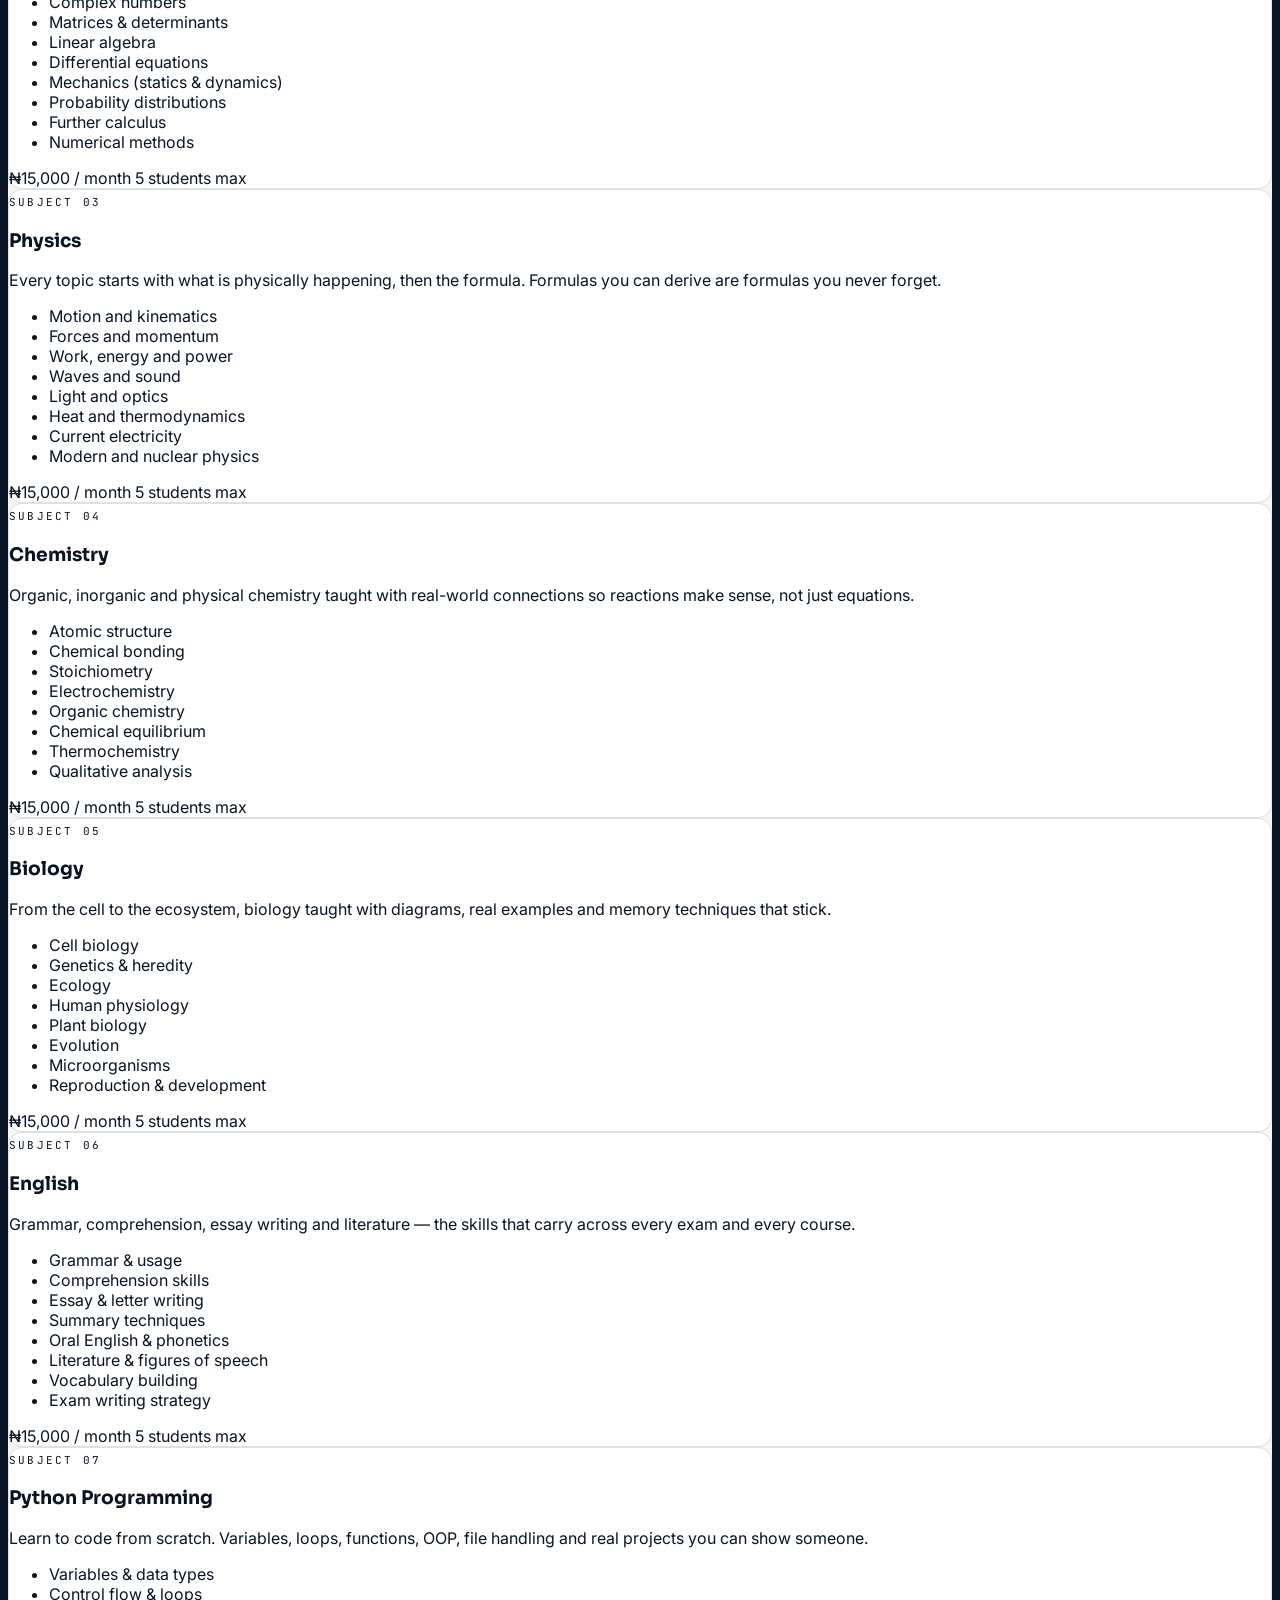
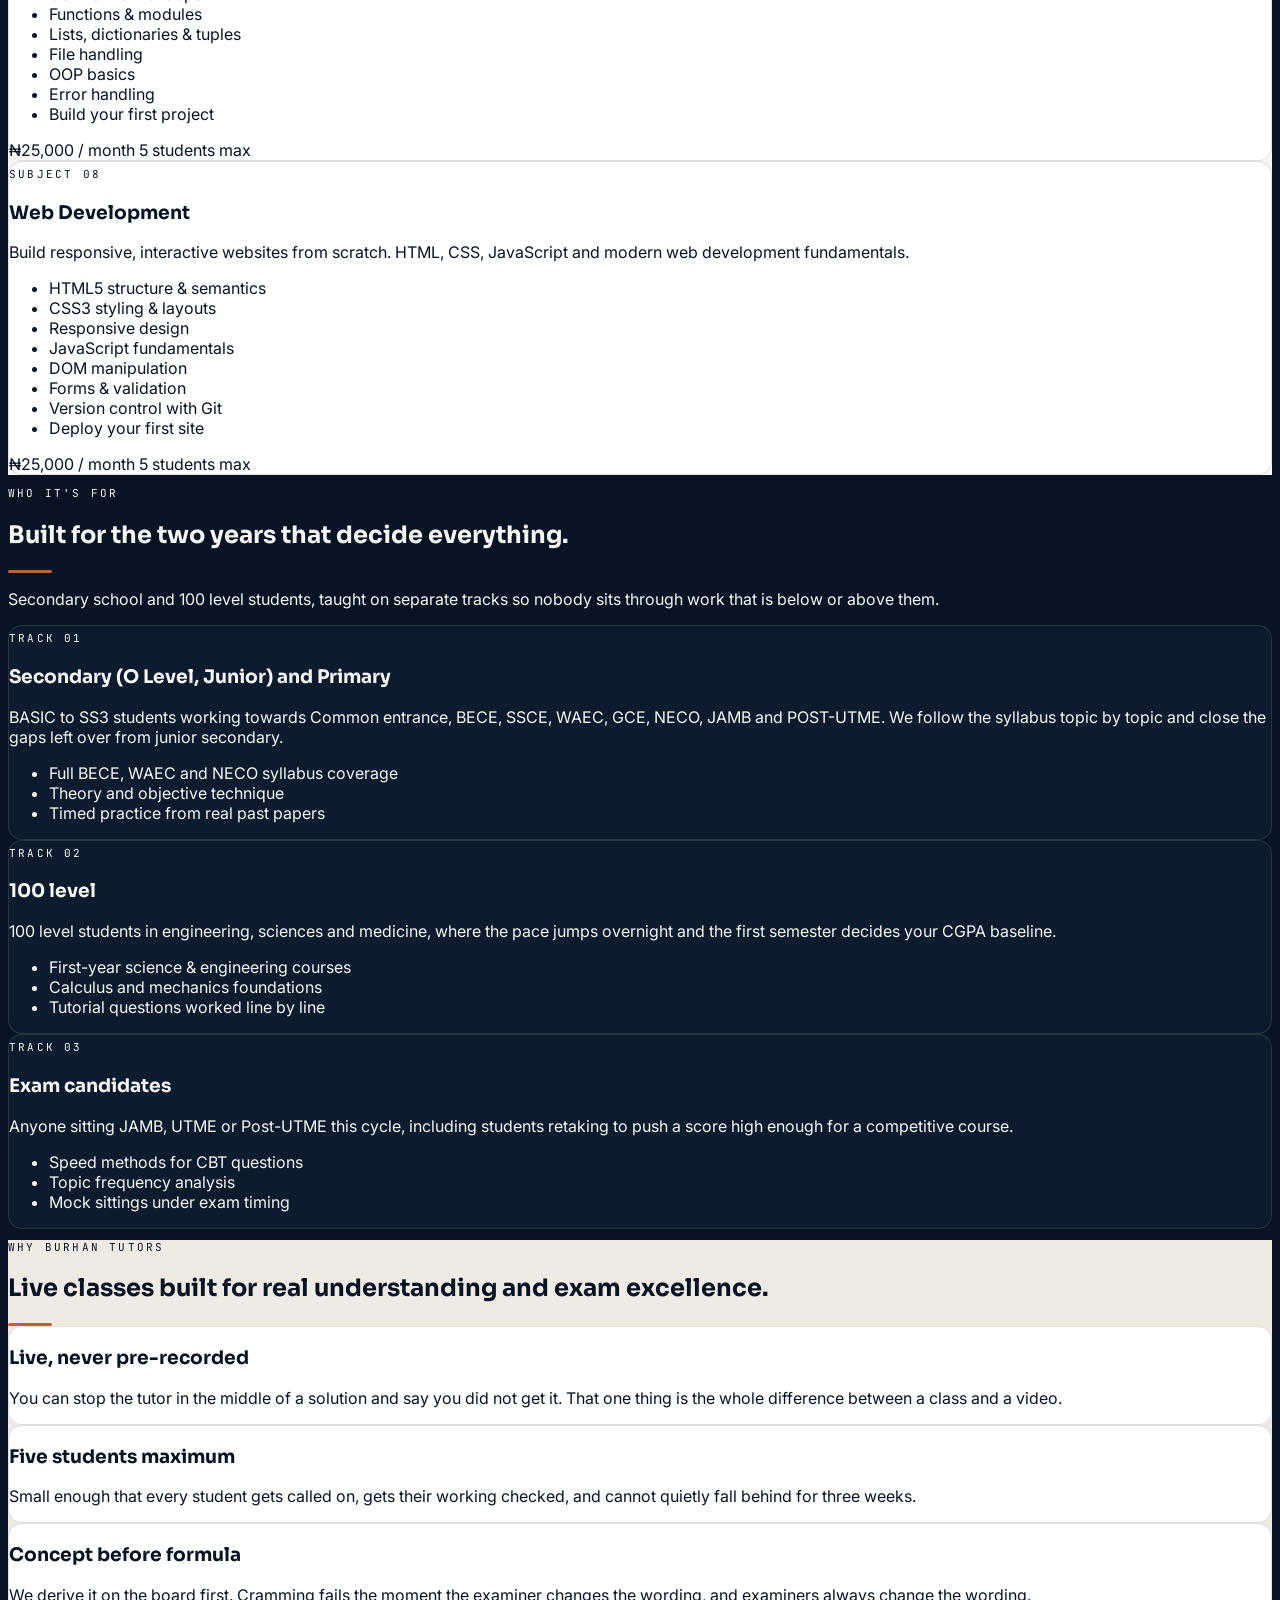
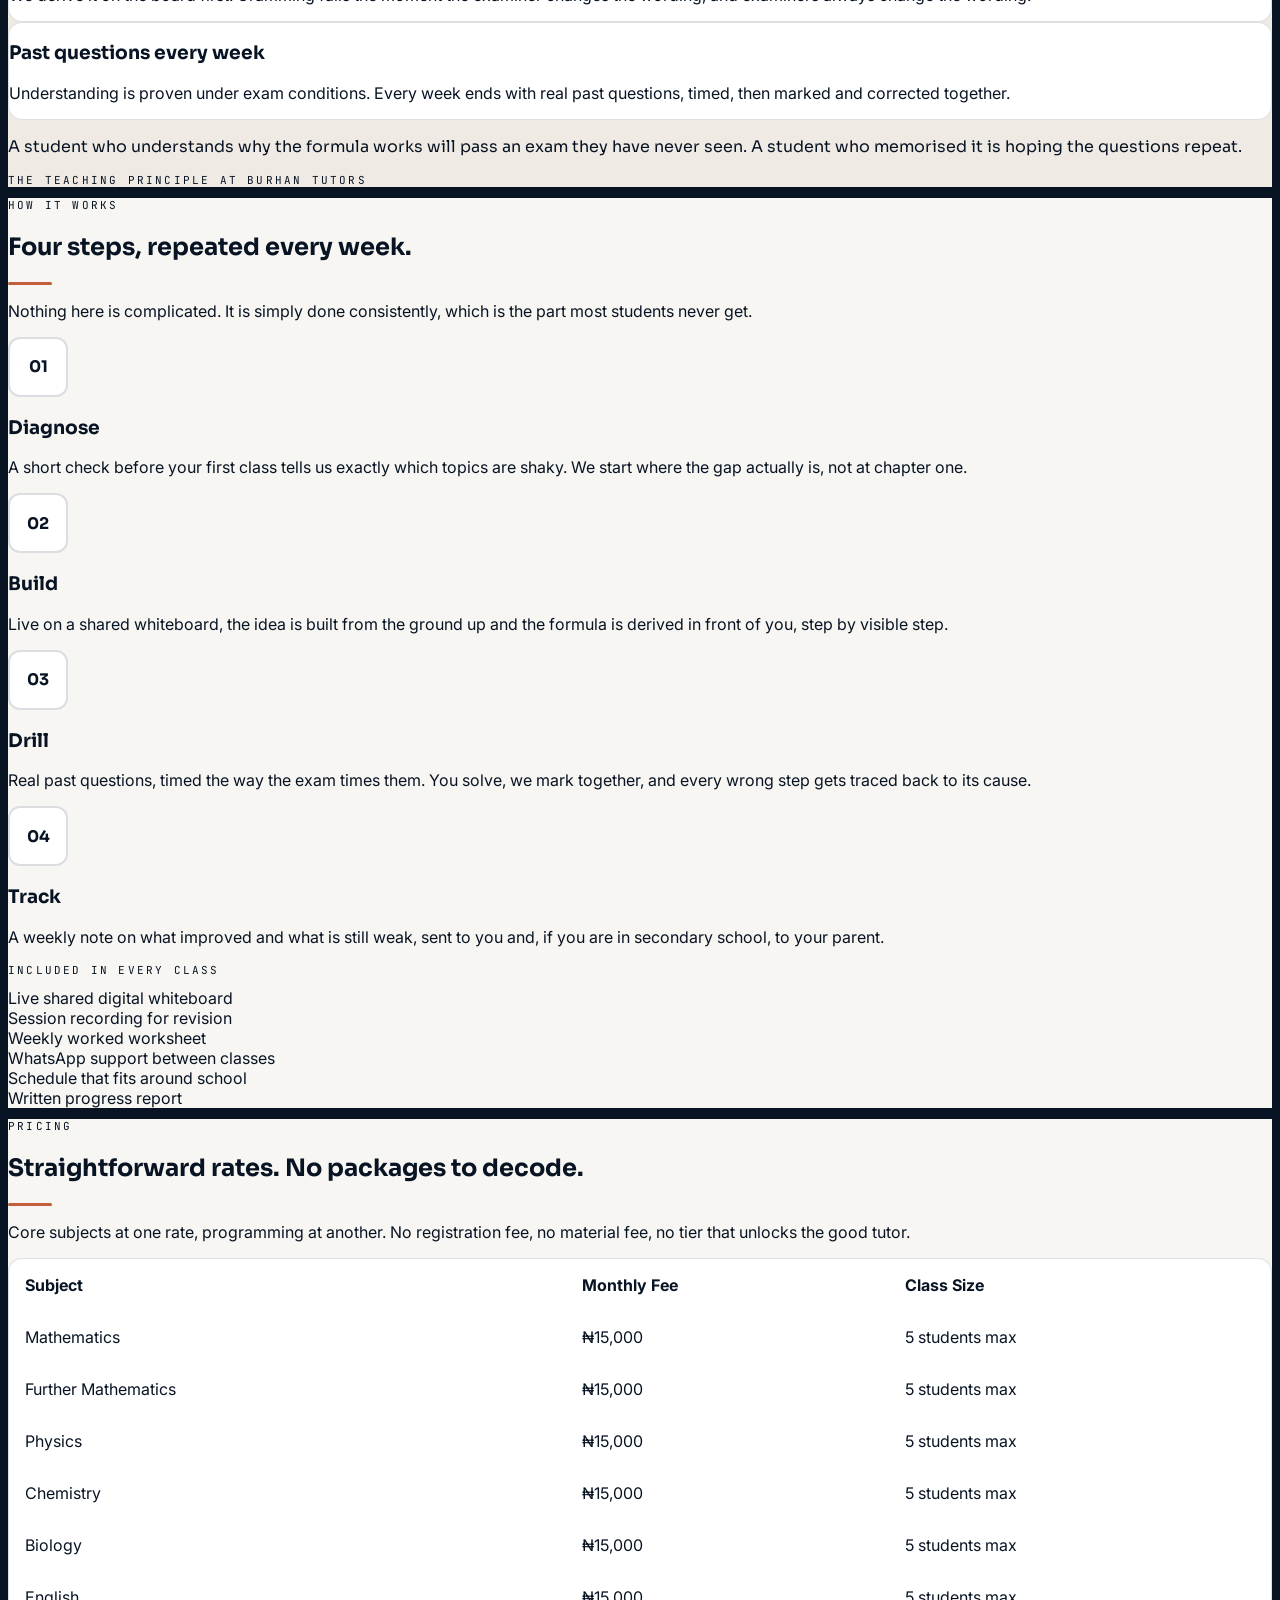
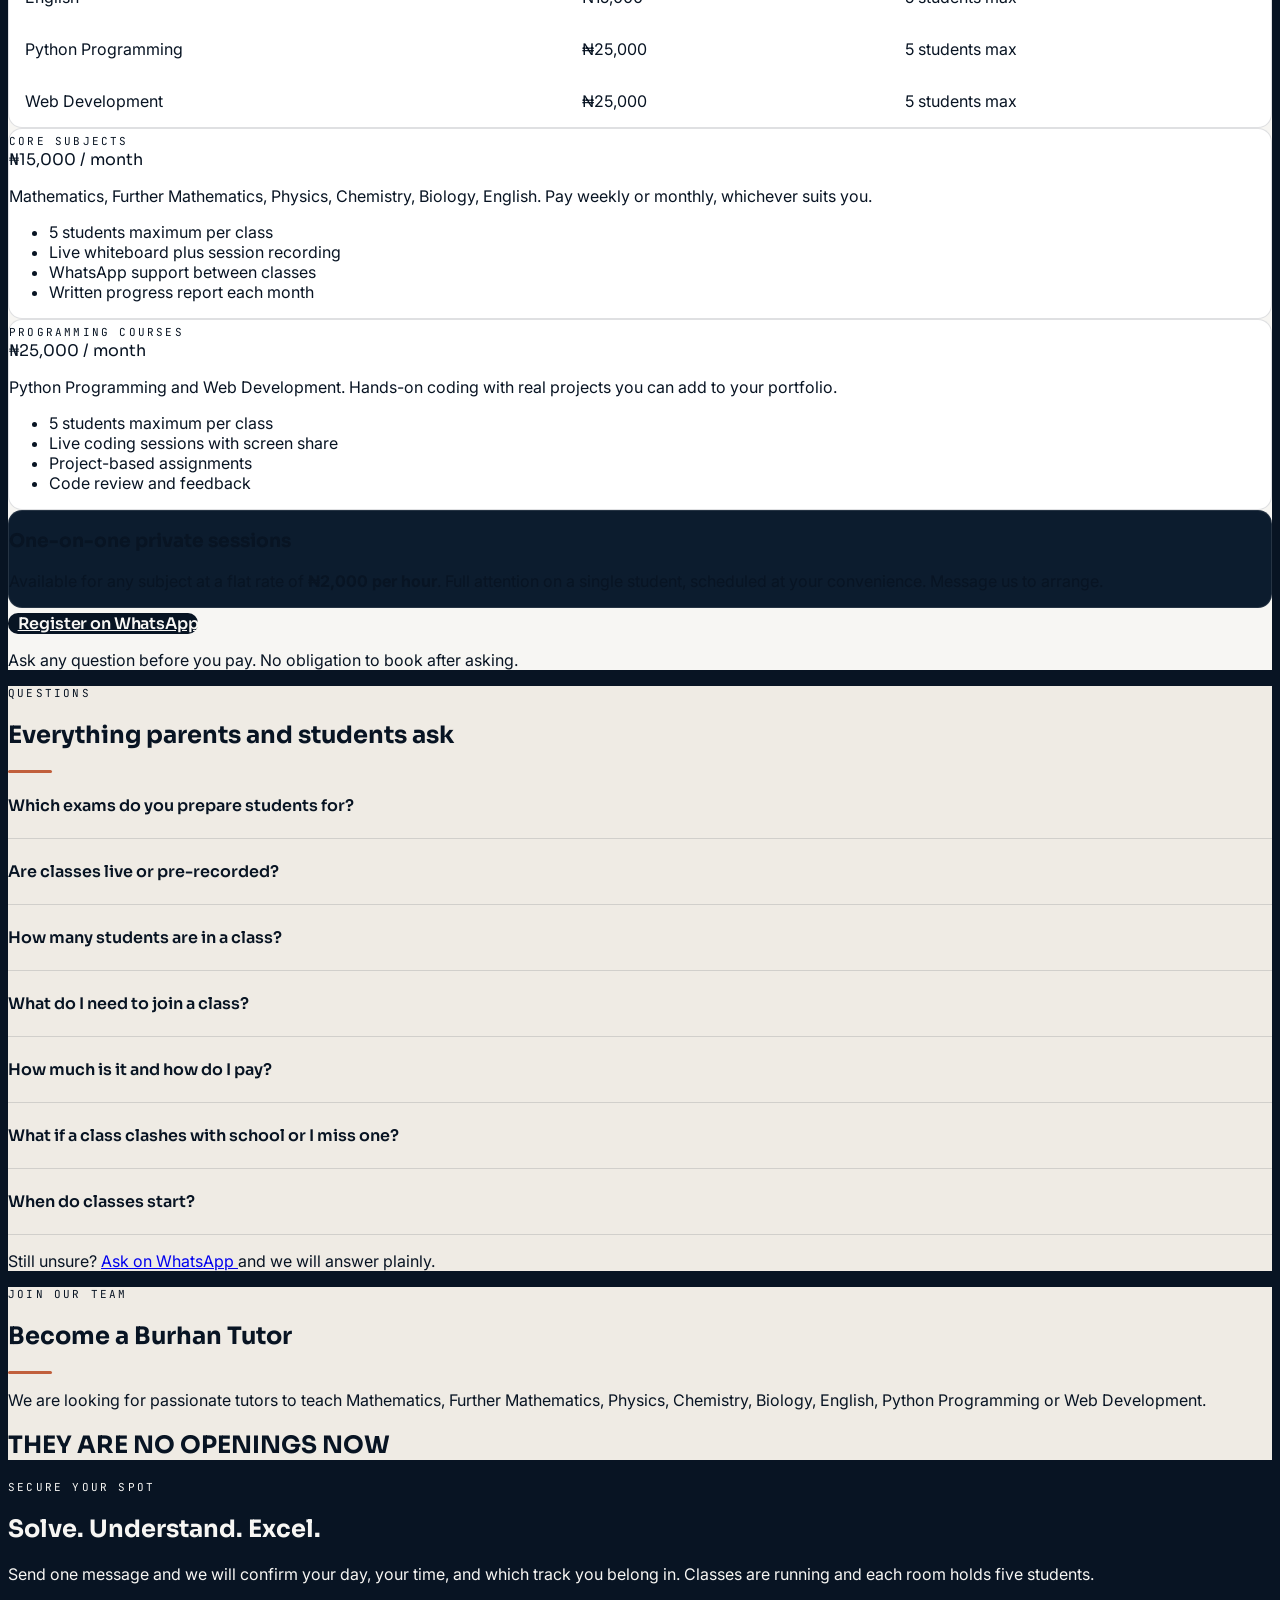
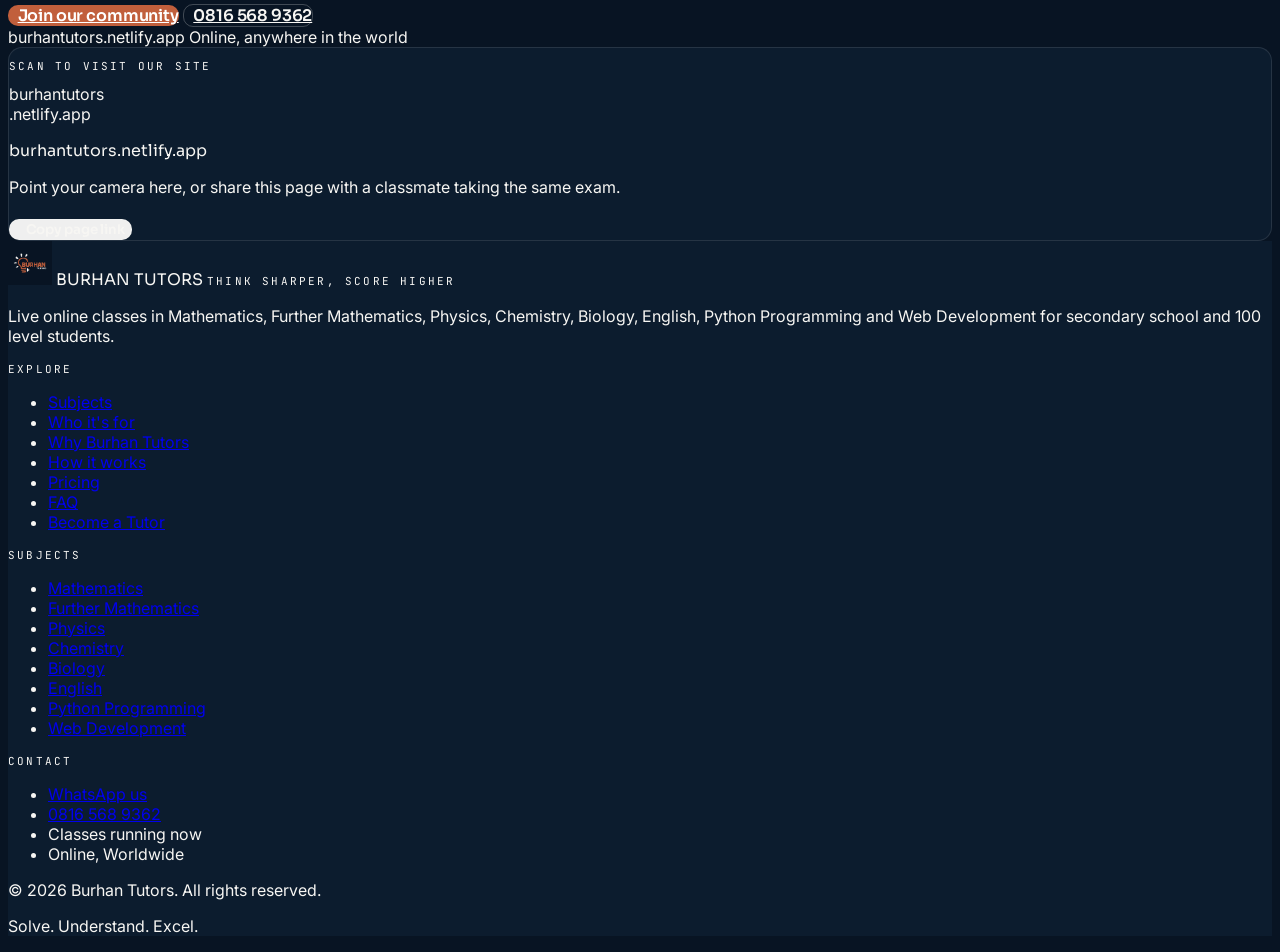
==== commit d9d44e13: "added primary and jss" ====
--- a/index.html
+++ b/index.html
@@ -1233,19 +1233,20 @@
               ></span>
               <span class="eyebrow text-white/35">Track 01</span>
               <h3 class="font-display text-xl font-bold text-white mt-2 mb-3.5">
-                Senior secondary (O Level)
+                Secondary (O Level, Junior) and Primary
               </h3>
               <p class="text-[14px] text-white/60 leading-relaxed mb-6">
-                SS1 to SS3 students working towards SSCE, WAEC, GCE, NECO, JAMB
-                and POST-UTME. We follow the syllabus topic by topic and close
-                the gaps left over from junior secondary.
+                BASIC to SS3 students working towards Common entrance, BECE,
+                SSCE, WAEC, GCE, NECO, JAMB and POST-UTME. We follow the
+                syllabus topic by topic and close the gaps left over from junior
+                secondary.
               </p>
               <ul class="space-y-2.5 text-[13.5px] text-white/70">
                 <li class="flex items-start gap-2.5">
                   <i
                     data-lucide="check"
                     class="w-4 h-4 text-clay mt-0.5 shrink-0"></i
-                  >Full WAEC and NECO syllabus coverage
+                  >Full BECE, WAEC and NECO syllabus coverage
                 </li>
                 <li class="flex items-start gap-2.5">
                   <i
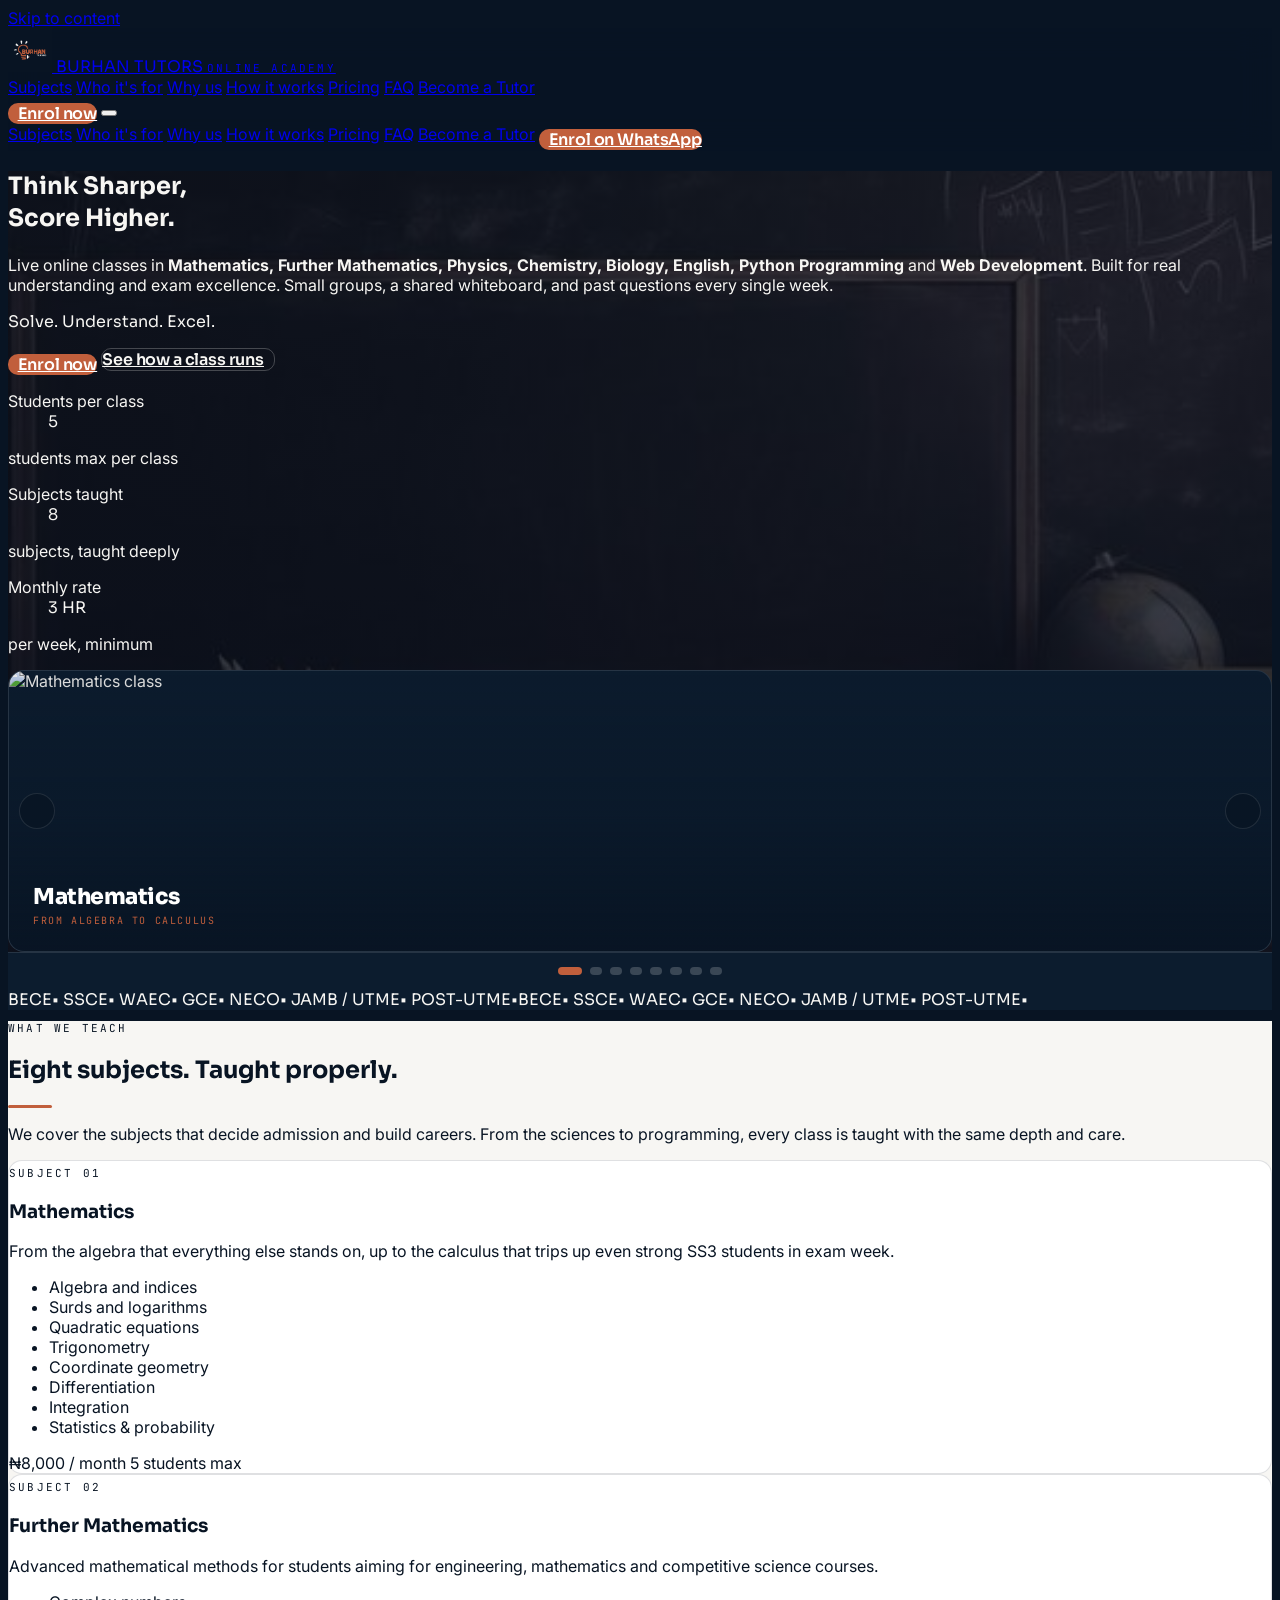
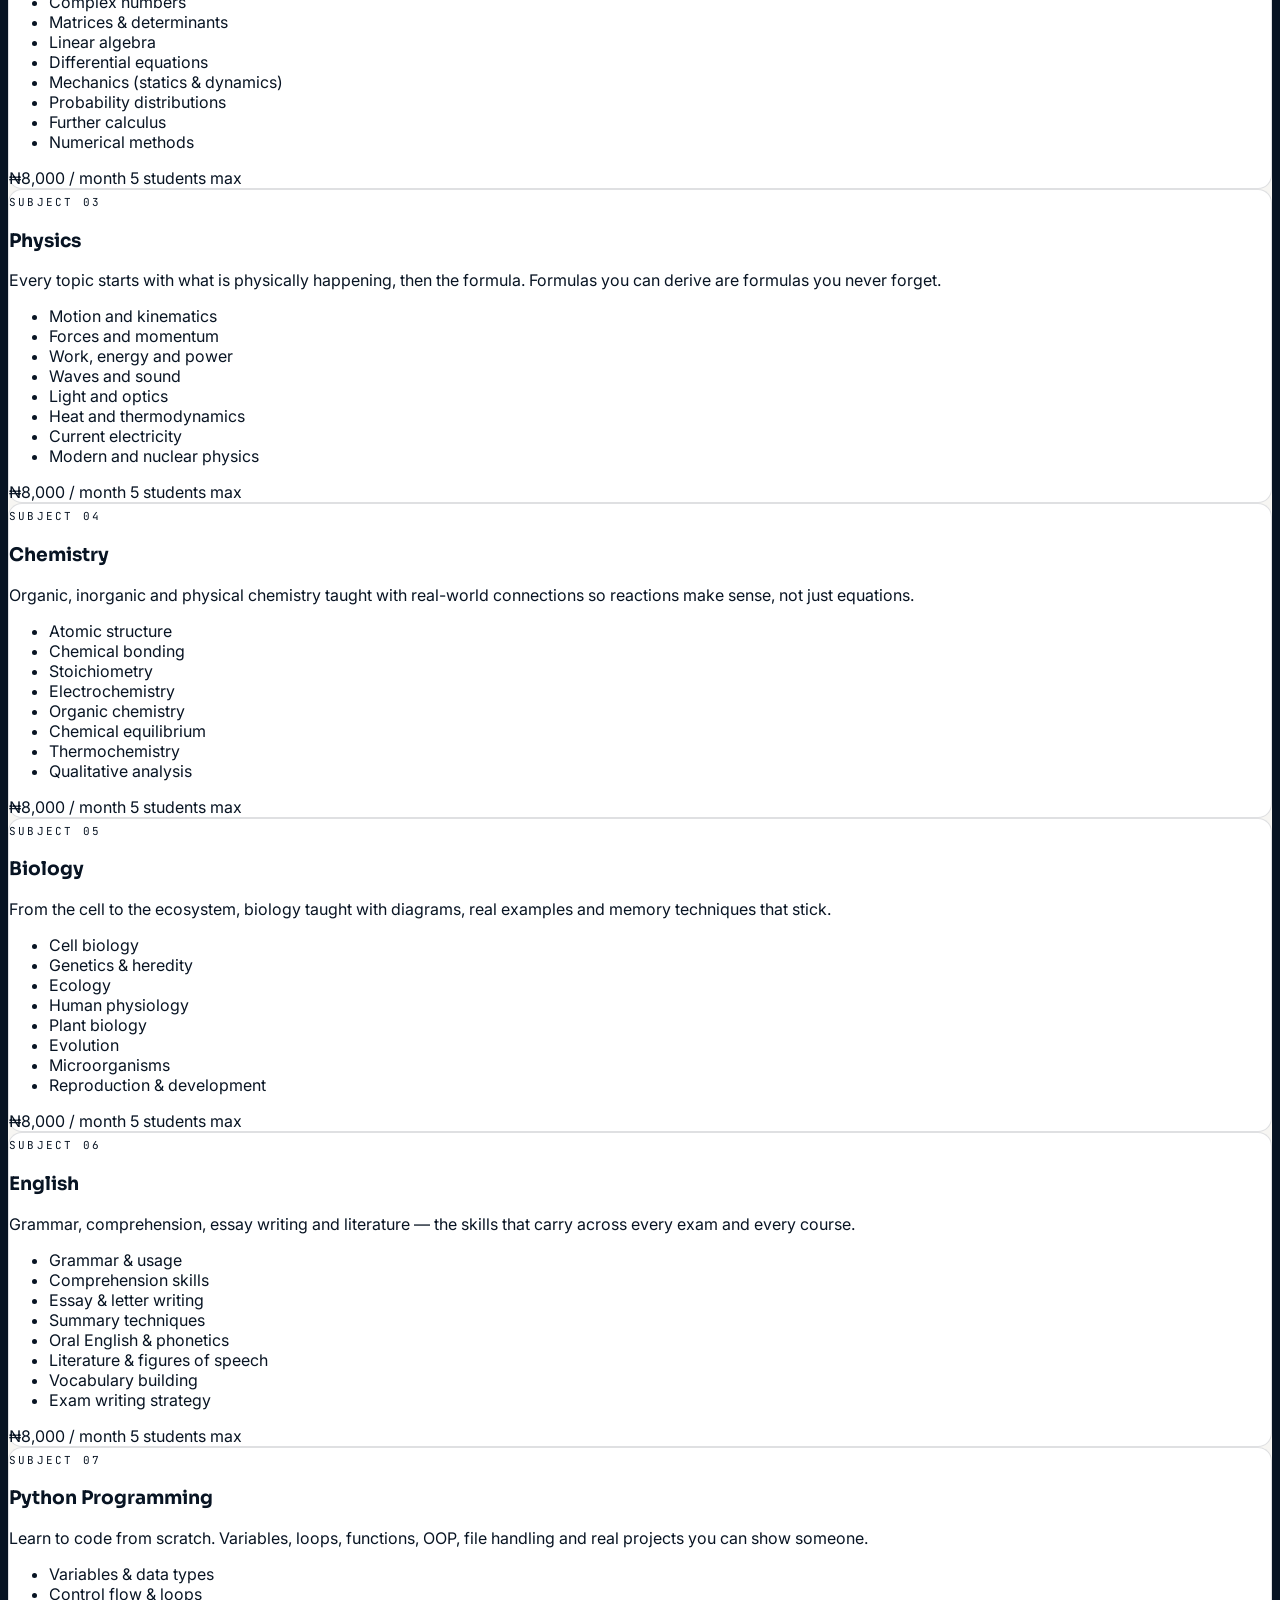
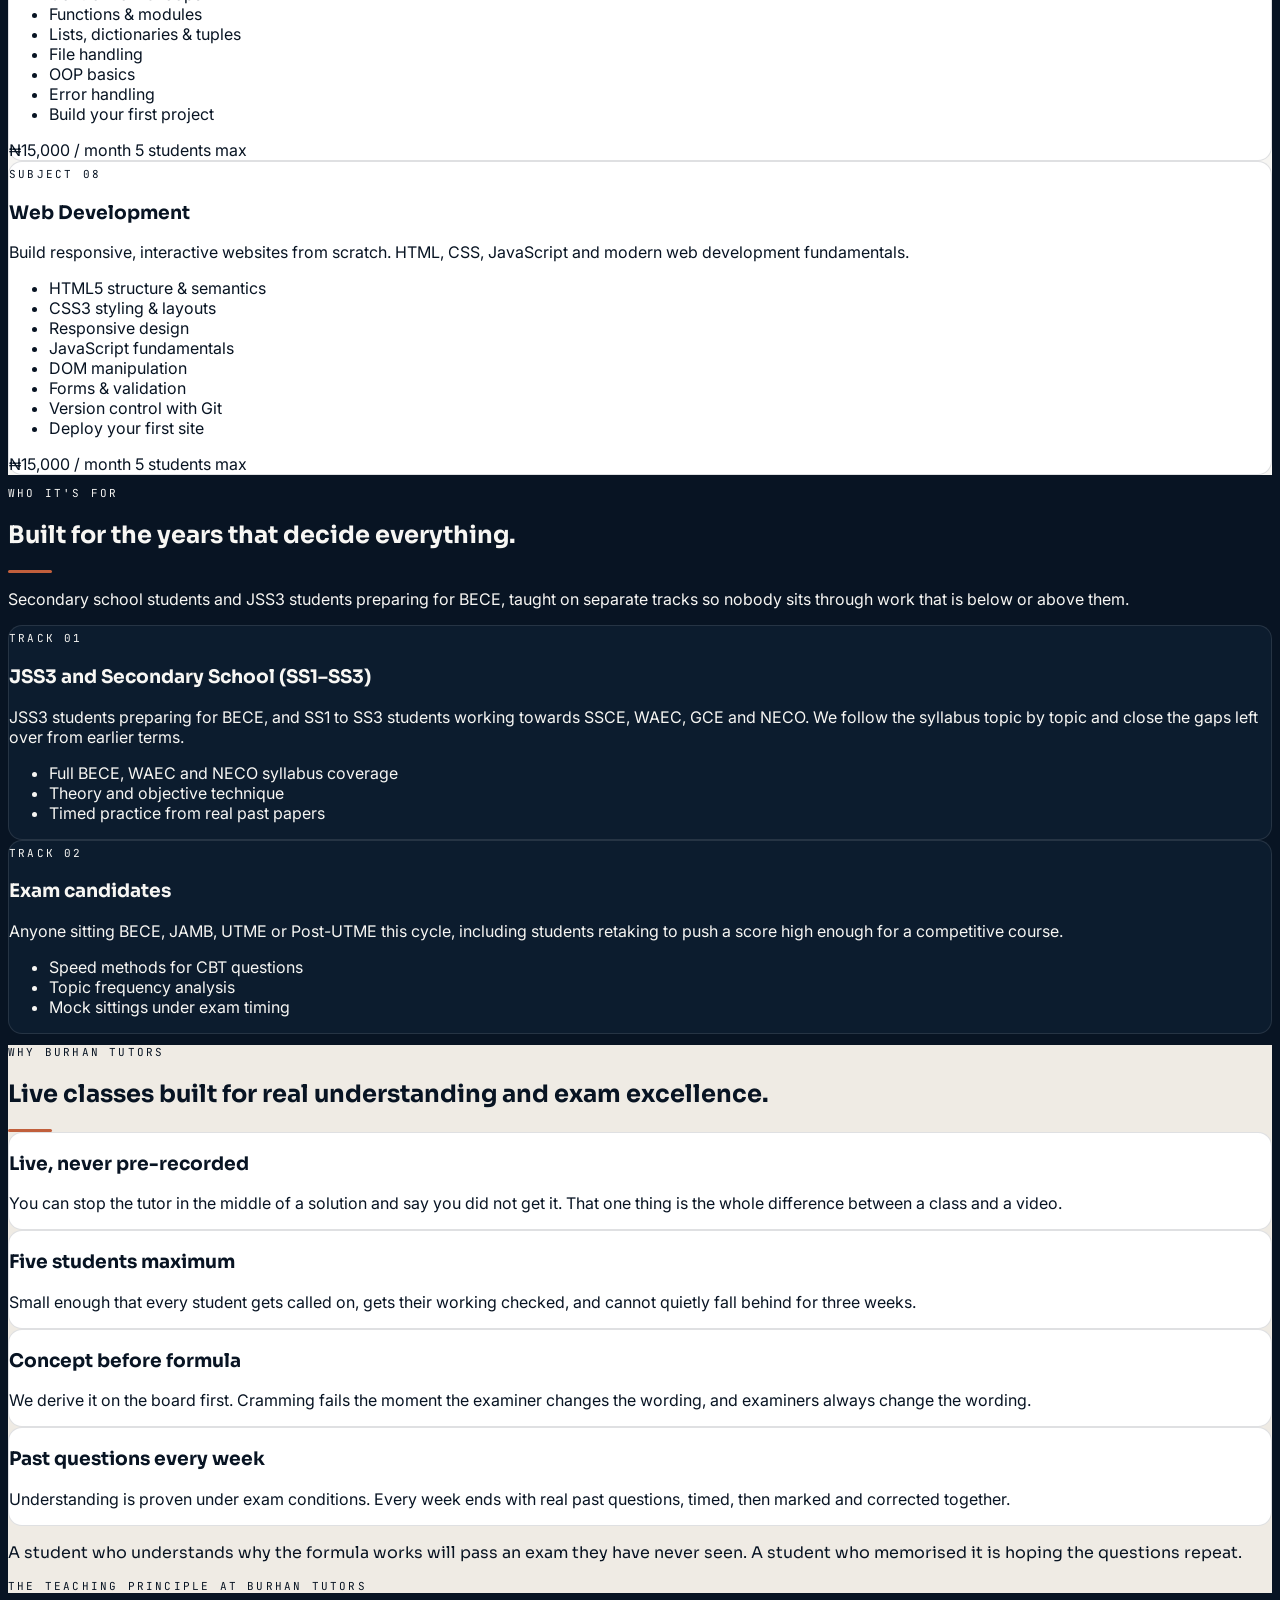
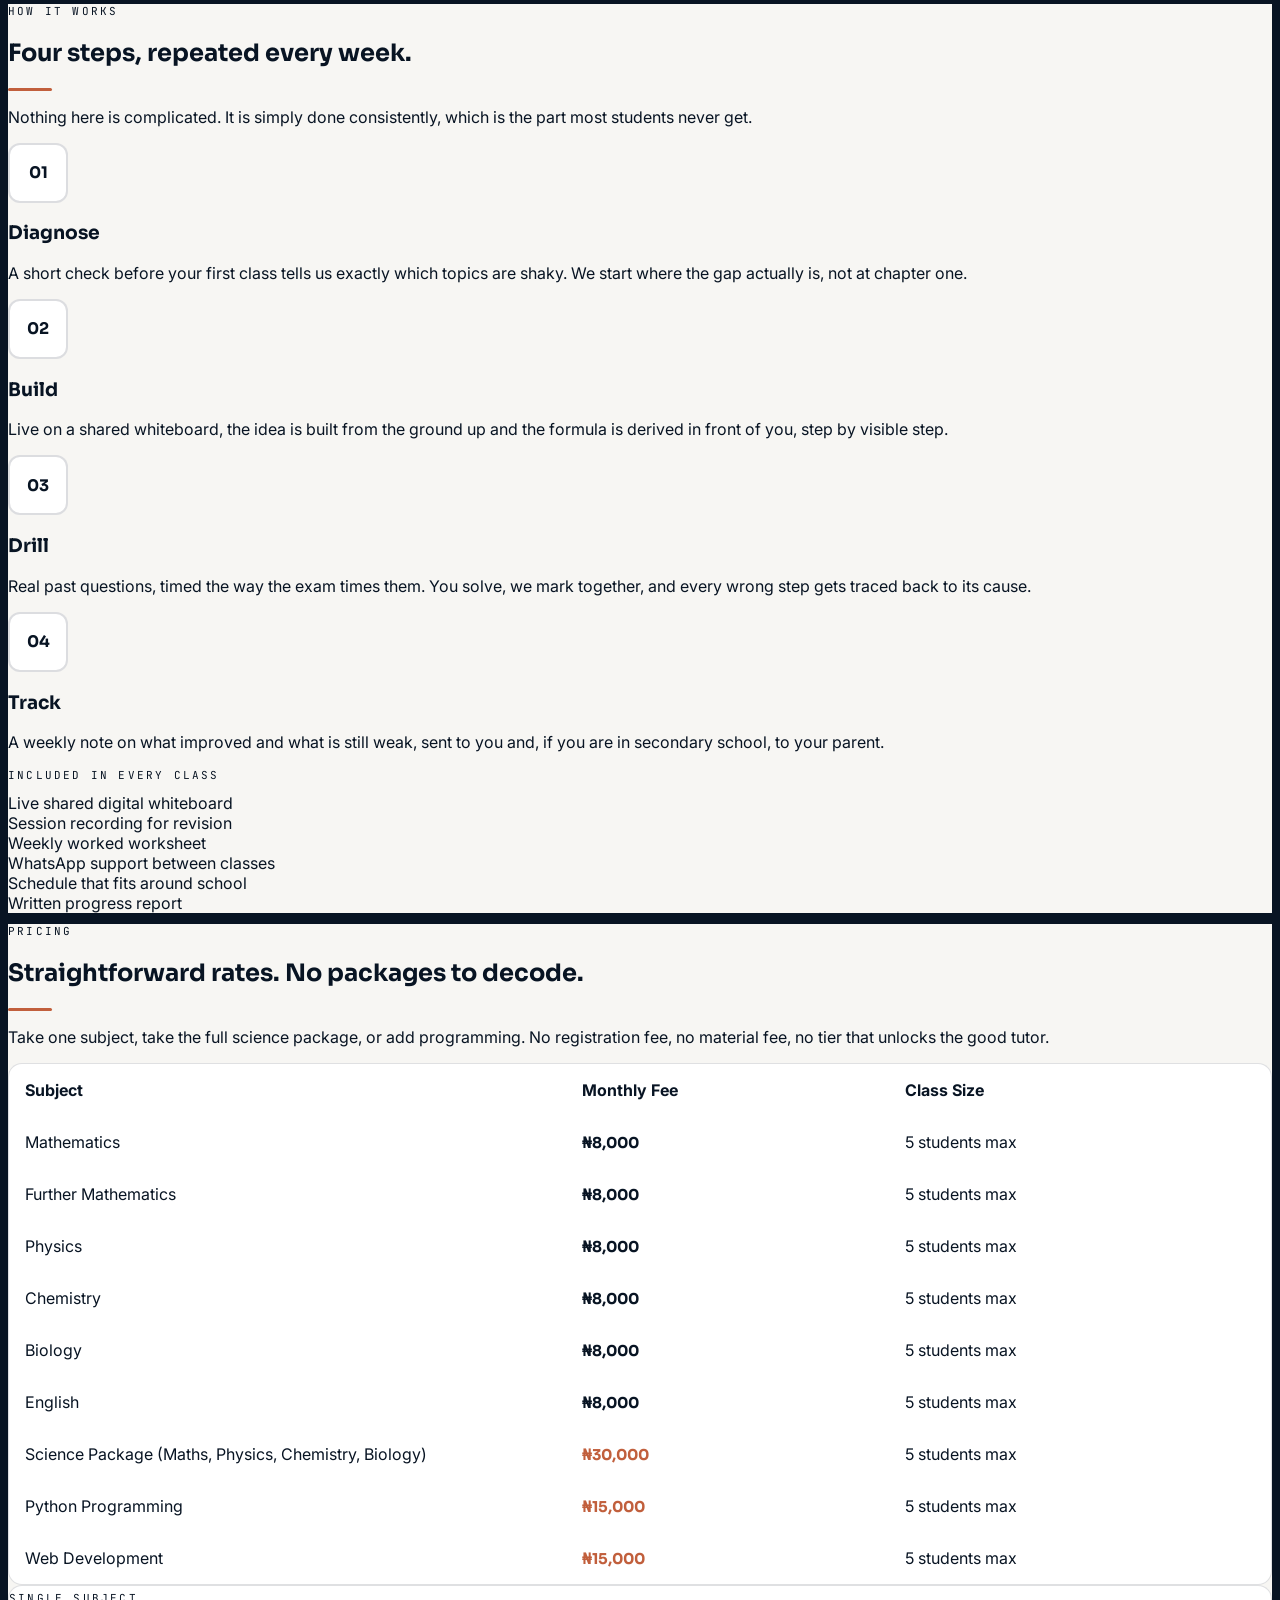
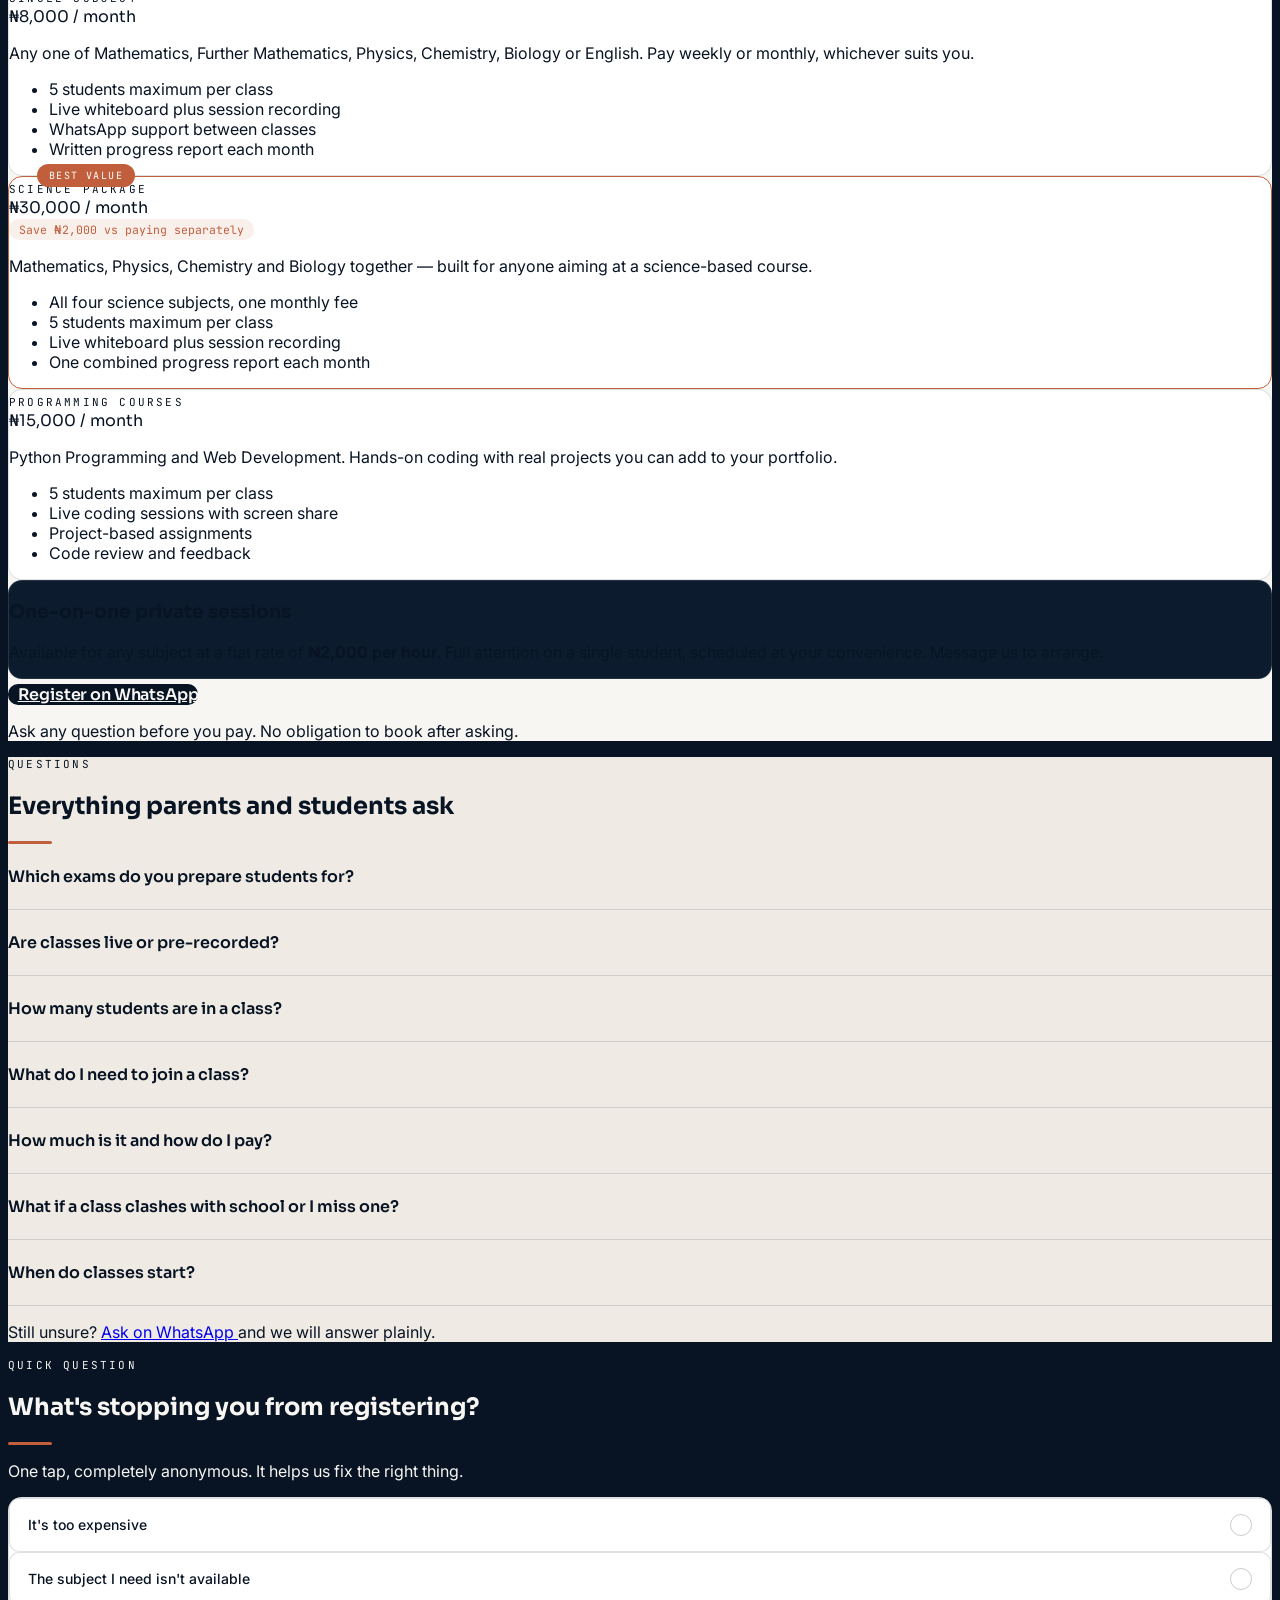
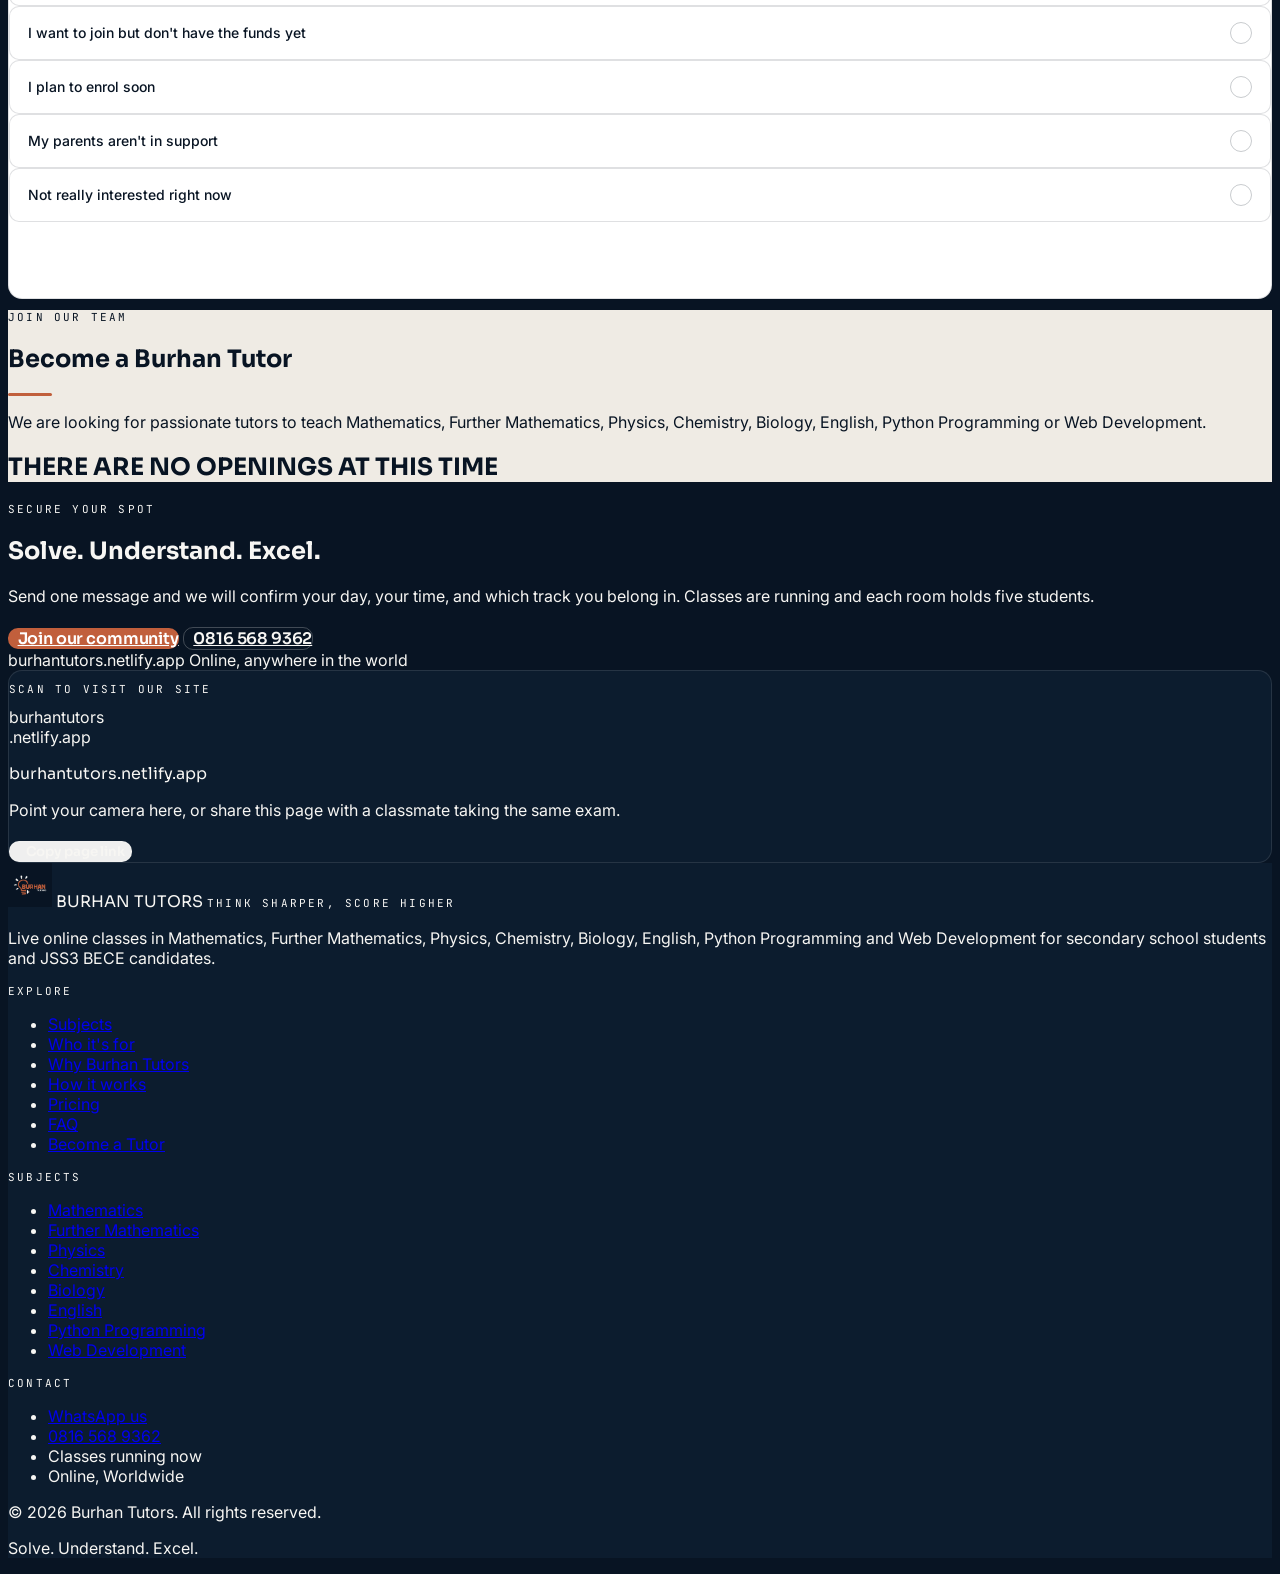
==== commit 07129847: "Package chance and poll addition" ====
--- a/index.html
+++ b/index.html
@@ -8,10 +8,10 @@
     <title>Burhan Tutors | Live Online Academy</title>
     <meta
       name="description"
-      content="Burhan Tutors runs live online classes in Mathematics, Further Mathematics, Physics, Chemistry, Biology, English, Python Programming and Web Development for secondary school and 100 level students." />
+      content="Burhan Tutors runs live online classes in Mathematics, Further Mathematics, Physics, Chemistry, Biology, English, Python Programming and Web Development for secondary school students and JSS3 BECE candidates." />
     <meta
       name="keywords"
-      content="online maths tutor, online physics tutor, online chemistry tutor, online biology tutor, online english tutor, python programming tutor, web development tutor, WAEC, NECO, JAMB, 100 level, live online tutoring Nigeria, Burhan Tutors" />
+      content="online maths tutor, online physics tutor, online chemistry tutor, online biology tutor, online english tutor, python programming tutor, web development tutor, BECE, WAEC, NECO, JAMB, science package, live online tutoring Nigeria, Burhan Tutors" />
     <meta
       name="author"
       content="Burhan Tutors" />
@@ -479,24 +479,24 @@
         <div
           class="marquee items-center gap-10 font-display font-semibold text-[15px] sm:text-[17px] text-white/40">
           <span class="flex items-center gap-10 pr-10">
+            <span>BECE</span><span class="text-clay">&bull;</span>
             <span>SSCE</span><span class="text-clay">&bull;</span>
             <span>WAEC</span><span class="text-clay">&bull;</span>
             <span>GCE</span><span class="text-clay">&bull;</span>
             <span>NECO</span><span class="text-clay">&bull;</span>
             <span>JAMB / UTME</span><span class="text-clay">&bull;</span>
             <span>POST-UTME</span><span class="text-clay">&bull;</span>
-            <span>100 LEVEL</span><span class="text-clay">&bull;</span>
           </span>
           <span
             class="flex items-center gap-10 pr-10"
             aria-hidden="true">
+            <span>BECE</span><span class="text-clay">&bull;</span>
             <span>SSCE</span><span class="text-clay">&bull;</span>
             <span>WAEC</span><span class="text-clay">&bull;</span>
             <span>GCE</span><span class="text-clay">&bull;</span>
             <span>NECO</span><span class="text-clay">&bull;</span>
             <span>JAMB / UTME</span><span class="text-clay">&bull;</span>
             <span>POST-UTME</span><span class="text-clay">&bull;</span>
-            <span>100 LEVEL</span><span class="text-clay">&bull;</span>
           </span>
         </div>
       </section>
@@ -540,7 +540,7 @@
               </div>
               <p class="text-[14.5px] text-ink/65 leading-relaxed mb-7">
                 From the algebra that everything else stands on, up to the
-                calculus that 100 level throws at you in week one.
+                calculus that trips up even strong SS3 students in exam week.
               </p>
               <ul
                 class="grid sm:grid-cols-2 gap-x-6 gap-y-3 text-[14px] text-ink/80">
@@ -597,7 +597,7 @@
                 class="mt-8 pt-6 border-t border-ink/10 flex items-center justify-between">
                 <span
                   class="font-mono text-[10.5px] tracking-wider uppercase rounded-md border border-ink/15 px-3 py-1.5 text-ink/60"
-                  >&#8358;15,000 / month</span
+                  >&#8358;8,000 / month</span
                 >
                 <span
                   class="font-mono text-[10.5px] tracking-wider uppercase text-ink/40"
@@ -682,7 +682,7 @@
                 class="mt-8 pt-6 border-t border-ink/10 flex items-center justify-between">
                 <span
                   class="font-mono text-[10.5px] tracking-wider uppercase rounded-md border border-ink/15 px-3 py-1.5 text-ink/60"
-                  >&#8358;15,000 / month</span
+                  >&#8358;8,000 / month</span
                 >
                 <span
                   class="font-mono text-[10.5px] tracking-wider uppercase text-ink/40"
@@ -767,7 +767,7 @@
                 class="mt-8 pt-6 border-t border-ink/10 flex items-center justify-between">
                 <span
                   class="font-mono text-[10.5px] tracking-wider uppercase rounded-md border border-ink/15 px-3 py-1.5 text-ink/60"
-                  >&#8358;15,000 / month</span
+                  >&#8358;8,000 / month</span
                 >
                 <span
                   class="font-mono text-[10.5px] tracking-wider uppercase text-ink/40"
@@ -852,7 +852,7 @@
                 class="mt-8 pt-6 border-t border-ink/10 flex items-center justify-between">
                 <span
                   class="font-mono text-[10.5px] tracking-wider uppercase rounded-md border border-ink/15 px-3 py-1.5 text-ink/60"
-                  >&#8358;15,000 / month</span
+                  >&#8358;8,000 / month</span
                 >
                 <span
                   class="font-mono text-[10.5px] tracking-wider uppercase text-ink/40"
@@ -937,7 +937,7 @@
                 class="mt-8 pt-6 border-t border-ink/10 flex items-center justify-between">
                 <span
                   class="font-mono text-[10.5px] tracking-wider uppercase rounded-md border border-ink/15 px-3 py-1.5 text-ink/60"
-                  >&#8358;15,000 / month</span
+                  >&#8358;8,000 / month</span
                 >
                 <span
                   class="font-mono text-[10.5px] tracking-wider uppercase text-ink/40"
@@ -1022,7 +1022,7 @@
                 class="mt-8 pt-6 border-t border-ink/10 flex items-center justify-between">
                 <span
                   class="font-mono text-[10.5px] tracking-wider uppercase rounded-md border border-ink/15 px-3 py-1.5 text-ink/60"
-                  >&#8358;15,000 / month</span
+                  >&#8358;8,000 / month</span
                 >
                 <span
                   class="font-mono text-[10.5px] tracking-wider uppercase text-ink/40"
@@ -1107,7 +1107,7 @@
                 class="mt-8 pt-6 border-t border-ink/10 flex items-center justify-between">
                 <span
                   class="font-mono text-[10.5px] tracking-wider uppercase rounded-md border border-ink/15 px-3 py-1.5 text-ink/60"
-                  >&#8358;25,000 / month</span
+                  >&#8358;15,000 / month</span
                 >
                 <span
                   class="font-mono text-[10.5px] tracking-wider uppercase text-ink/40"
@@ -1192,7 +1192,7 @@
                 class="mt-8 pt-6 border-t border-ink/10 flex items-center justify-between">
                 <span
                   class="font-mono text-[10.5px] tracking-wider uppercase rounded-md border border-ink/15 px-3 py-1.5 text-ink/60"
-                  >&#8358;25,000 / month</span
+                  >&#8358;15,000 / month</span
                 >
                 <span
                   class="font-mono text-[10.5px] tracking-wider uppercase text-ink/40"
@@ -1214,16 +1214,17 @@
               <p class="eyebrow text-clay mb-3">Who it's for</p>
               <h2
                 class="font-display text-3xl sm:text-4xl md:text-[44px] font-extrabold tracking-[-0.03em] leading-[1.06] text-white">
-                Built for the two years that decide everything.
+                Built for the years that decide everything.
               </h2>
               <div class="rule-clay mt-6"></div>
             </div>
             <p class="text-[14.5px] text-white/55 max-w-sm leading-relaxed">
-              Secondary school and 100 level students, taught on separate tracks
-              so nobody sits through work that is below or above them.
+              Secondary school students and JSS3 students preparing for BECE,
+              taught on separate tracks so nobody sits through work that is
+              below or above them.
             </p>
           </div>
-          <div class="grid md:grid-cols-3 gap-6">
+          <div class="grid md:grid-cols-2 gap-6">
             <article class="card-dark reveal p-7 sm:p-8">
               <span
                 class="w-12 h-12 rounded-lg border border-clay/35 grid place-items-center mb-6"
@@ -1233,13 +1234,12 @@
               ></span>
               <span class="eyebrow text-white/35">Track 01</span>
               <h3 class="font-display text-xl font-bold text-white mt-2 mb-3.5">
-                Secondary (O Level, Junior) and Primary
+                JSS3 and Secondary School (SS1–SS3)
               </h3>
               <p class="text-[14px] text-white/60 leading-relaxed mb-6">
-                BASIC to SS3 students working towards Common entrance, BECE,
-                SSCE, WAEC, GCE, NECO, JAMB and POST-UTME. We follow the
-                syllabus topic by topic and close the gaps left over from junior
-                secondary.
+                JSS3 students preparing for BECE, and SS1 to SS3 students
+                working towards SSCE, WAEC, GCE and NECO. We follow the syllabus
+                topic by topic and close the gaps left over from earlier terms.
               </p>
               <ul class="space-y-2.5 text-[13.5px] text-white/70">
                 <li class="flex items-start gap-2.5">
@@ -1259,43 +1259,6 @@
                     data-lucide="check"
                     class="w-4 h-4 text-clay mt-0.5 shrink-0"></i
                   >Timed practice from real past papers
-                </li>
-              </ul>
-            </article>
-            <article class="card-dark reveal p-7 sm:p-8">
-              <span
-                class="w-12 h-12 rounded-lg border border-clay/35 grid place-items-center mb-6"
-                ><i
-                  data-lucide="landmark"
-                  class="w-5 h-5 text-clay"></i
-              ></span>
-              <span class="eyebrow text-white/35">Track 02</span>
-              <h3 class="font-display text-xl font-bold text-white mt-2 mb-3.5">
-                100 level
-              </h3>
-              <p class="text-[14px] text-white/60 leading-relaxed mb-6">
-                100 level students in engineering, sciences and medicine, where
-                the pace jumps overnight and the first semester decides your
-                CGPA baseline.
-              </p>
-              <ul class="space-y-2.5 text-[13.5px] text-white/70">
-                <li class="flex items-start gap-2.5">
-                  <i
-                    data-lucide="check"
-                    class="w-4 h-4 text-clay mt-0.5 shrink-0"></i
-                  >First-year science & engineering courses
-                </li>
-                <li class="flex items-start gap-2.5">
-                  <i
-                    data-lucide="check"
-                    class="w-4 h-4 text-clay mt-0.5 shrink-0"></i
-                  >Calculus and mechanics foundations
-                </li>
-                <li class="flex items-start gap-2.5">
-                  <i
-                    data-lucide="check"
-                    class="w-4 h-4 text-clay mt-0.5 shrink-0"></i
-                  >Tutorial questions worked line by line
                 </li>
               </ul>
             </article>
@@ -1306,14 +1269,14 @@
                   data-lucide="target"
                   class="w-5 h-5 text-clay"></i
               ></span>
-              <span class="eyebrow text-white/35">Track 03</span>
+              <span class="eyebrow text-white/35">Track 02</span>
               <h3 class="font-display text-xl font-bold text-white mt-2 mb-3.5">
                 Exam candidates
               </h3>
               <p class="text-[14px] text-white/60 leading-relaxed mb-6">
-                Anyone sitting JAMB, UTME or Post-UTME this cycle, including
-                students retaking to push a score high enough for a competitive
-                course.
+                Anyone sitting BECE, JAMB, UTME or Post-UTME this cycle,
+                including students retaking to push a score high enough for a
+                competitive course.
               </p>
               <ul class="space-y-2.5 text-[13.5px] text-white/70">
                 <li class="flex items-start gap-2.5">
@@ -1562,8 +1525,9 @@
             </h2>
             <div class="rule-clay my-6 mx-auto"></div>
             <p class="text-[15px] text-ink/65 leading-relaxed">
-              Core subjects at one rate, programming at another. No registration
-              fee, no material fee, no tier that unlocks the good tutor.
+              Take one subject, take the full science package, or add
+              programming. No registration fee, no material fee, no tier that
+              unlocks the good tutor.
             </p>
           </div>
 
@@ -1585,7 +1549,7 @@
                         class="w-4 h-4 text-clay shrink-0"></i
                       >Mathematics
                     </td>
-                    <td class="price-tag">&#8358;15,000</td>
+                    <td class="price-tag">&#8358;8,000</td>
                     <td>5 students max</td>
                   </tr>
                   <tr>
@@ -1595,7 +1559,7 @@
                         class="w-4 h-4 text-clay shrink-0"></i
                       >Further Mathematics
                     </td>
-                    <td class="price-tag">&#8358;15,000</td>
+                    <td class="price-tag">&#8358;8,000</td>
                     <td>5 students max</td>
                   </tr>
                   <tr>
@@ -1605,7 +1569,7 @@
                         class="w-4 h-4 text-clay shrink-0"></i
                       >Physics
                     </td>
-                    <td class="price-tag">&#8358;15,000</td>
+                    <td class="price-tag">&#8358;8,000</td>
                     <td>5 students max</td>
                   </tr>
                   <tr>
@@ -1615,7 +1579,7 @@
                         class="w-4 h-4 text-clay shrink-0"></i
                       >Chemistry
                     </td>
-                    <td class="price-tag">&#8358;15,000</td>
+                    <td class="price-tag">&#8358;8,000</td>
                     <td>5 students max</td>
                   </tr>
                   <tr>
@@ -1625,7 +1589,7 @@
                         class="w-4 h-4 text-clay shrink-0"></i
                       >Biology
                     </td>
-                    <td class="price-tag">&#8358;15,000</td>
+                    <td class="price-tag">&#8358;8,000</td>
                     <td>5 students max</td>
                   </tr>
                   <tr>
@@ -1635,7 +1599,17 @@
                         class="w-4 h-4 text-clay shrink-0"></i
                       >English
                     </td>
-                    <td class="price-tag">&#8358;15,000</td>
+                    <td class="price-tag">&#8358;8,000</td>
+                    <td>5 students max</td>
+                  </tr>
+                  <tr>
+                    <td class="flex items-center gap-2.5">
+                      <i
+                        data-lucide="flame"
+                        class="w-4 h-4 text-clay shrink-0"></i
+                      >Science Package (Maths, Physics, Chemistry, Biology)
+                    </td>
+                    <td class="price-tag-premium">&#8358;30,000</td>
                     <td>5 students max</td>
                   </tr>
                   <tr>
@@ -1645,7 +1619,7 @@
                         class="w-4 h-4 text-clay shrink-0"></i
                       >Python Programming
                     </td>
-                    <td class="price-tag-premium">&#8358;25,000</td>
+                    <td class="price-tag-premium">&#8358;15,000</td>
                     <td>5 students max</td>
                   </tr>
                   <tr>
@@ -1655,7 +1629,7 @@
                         class="w-4 h-4 text-clay shrink-0"></i
                       >Web Development
                     </td>
-                    <td class="price-tag-premium">&#8358;25,000</td>
+                    <td class="price-tag-premium">&#8358;15,000</td>
                     <td>5 students max</td>
                   </tr>
                 </tbody>
@@ -1663,22 +1637,21 @@
             </div>
           </div>
 
-          <div class="reveal grid md:grid-cols-2 gap-6">
-            <div class="card-light p-7 sm:p-9">
-              <span class="eyebrow text-clay">Core Subjects</span>
+          <div class="reveal grid md:grid-cols-3 gap-6">
+            <div class="card-light p-5 sm:p-7">
+              <span class="eyebrow text-clay">Single Subject</span>
               <div class="flex items-end gap-2 mt-4 mb-1">
                 <span
-                  class="font-display text-4xl sm:text-5xl font-extrabold tracking-[-0.04em]"
-                  >&#8358;15,000</span
-                >
-                <span
-                  class="font-display text-lg font-semibold text-ink/45 pb-2"
+                  class="font-display text-2xl sm:text-3xl font-extrabold tracking-[-0.04em]"
+                  >&#8358;8,000</span
+                >
+                <span class="font-display text-md font-semibold text-ink/45"
                   >/ month</span
                 >
               </div>
               <p class="text-[14px] text-ink/60 leading-relaxed mb-6">
-                Mathematics, Further Mathematics, Physics, Chemistry, Biology,
-                English. Pay weekly or monthly, whichever suits you.
+                Any one of Mathematics, Further Mathematics, Physics, Chemistry,
+                Biology or English. Pay weekly or monthly, whichever suits you.
               </p>
               <ul class="space-y-3 text-[14px] text-ink/80">
                 <li class="flex items-start gap-3">
@@ -1707,15 +1680,60 @@
                 </li>
               </ul>
             </div>
-            <div class="card-light p-7 sm:p-9">
+            <div class="card-light pricing-best p-7 sm:p-9">
+              <span class="pricing-best-badge">Best value</span>
+              <span class="eyebrow text-clay">Science Package</span>
+              <div class="flex items-end gap-2 mt-4 mb-1">
+                <span
+                  class="font-display text-2xl sm:text-3xl font-extrabold tracking-[-0.04em]"
+                  >&#8358;30,000</span
+                >
+                <span class="font-display text-md font-semibold text-ink/45"
+                  >/ month</span
+                >
+              </div>
+              <span class="pricing-save mb-4"
+                >Save &#8358;2,000 vs paying separately</span
+              >
+              <p class="text-[14px] text-ink/60 leading-relaxed mt-4 mb-6">
+                Mathematics, Physics, Chemistry and Biology together — built for
+                anyone aiming at a science-based course.
+              </p>
+              <ul class="space-y-3 text-[14px] text-ink/80">
+                <li class="flex items-start gap-3">
+                  <i
+                    data-lucide="check-circle-2"
+                    class="w-[18px] h-[18px] text-clay mt-0.5 shrink-0"></i
+                  >All four science subjects, one monthly fee
+                </li>
+                <li class="flex items-start gap-3">
+                  <i
+                    data-lucide="check-circle-2"
+                    class="w-[18px] h-[18px] text-clay mt-0.5 shrink-0"></i
+                  >5 students maximum per class
+                </li>
+                <li class="flex items-start gap-3">
+                  <i
+                    data-lucide="check-circle-2"
+                    class="w-[18px] h-[18px] text-clay mt-0.5 shrink-0"></i
+                  >Live whiteboard plus session recording
+                </li>
+                <li class="flex items-start gap-3">
+                  <i
+                    data-lucide="check-circle-2"
+                    class="w-[18px] h-[18px] text-clay mt-0.5 shrink-0"></i
+                  >One combined progress report each month
+                </li>
+              </ul>
+            </div>
+            <div class="card-light p-5 sm:p-7">
               <span class="eyebrow text-clay">Programming Courses</span>
               <div class="flex items-end gap-2 mt-4 mb-1">
                 <span
-                  class="font-display text-4xl sm:text-5xl font-extrabold tracking-[-0.04em]"
-                  >&#8358;25,000</span
-                >
-                <span
-                  class="font-display text-lg font-semibold text-ink/45 pb-2"
+                  class="font-display text-2xl sm:text-3xl font-extrabold tracking-[-0.04em]"
+                  >&#8358;15,000</span
+                >
+                <span class="font-display text-md font-semibold text-ink/45"
                   >/ month</span
                 >
               </div>
@@ -1812,9 +1830,8 @@
               <div class="faq-body">
                 <div>
                   <p class="pb-6 text-[14.5px] text-ink/65 leading-relaxed">
-                    SSCE, WAEC, GCE, NECO, JAMB and UTME, and Post-UTME
-                    screening. We also teach 100 level university courses in
-                    Mathematics, Physics, Chemistry, Biology and English.
+                    BECE for JSS3 students, and SSCE, WAEC, GCE, NECO, JAMB,
+                    UTME and Post-UTME screening for SS1 to SS3 students.
                   </p>
                 </div>
               </div>
@@ -1878,12 +1895,13 @@
               <div class="faq-body">
                 <div>
                   <p class="pb-6 text-[14.5px] text-ink/65 leading-relaxed">
-                    Core subjects (Mathematics, Further Mathematics, Physics,
-                    Chemistry, Biology, English) are &#8358;15,000 per month.
-                    Programming courses (Python, Web Development) are
-                    &#8358;25,000 per month. You can pay weekly or monthly.
-                    Payment details are shared on WhatsApp once your schedule is
-                    agreed.
+                    A single subject (Mathematics, Further Mathematics, Physics,
+                    Chemistry, Biology or English) is &#8358;8,000 per month.
+                    The Science Package — Mathematics, Physics, Chemistry and
+                    Biology together — is &#8358;30,000 per month. Programming
+                    courses (Python, Web Development) are &#8358;15,000 per
+                    month. You can pay weekly or monthly. Payment details are
+                    shared on WhatsApp once your schedule is agreed.
                   </p>
                 </div>
               </div>
@@ -1933,6 +1951,118 @@
             </a>
             and we will answer plainly.
           </p>
+        </div>
+      </section>
+
+      <section
+        id="poll"
+        class="theme-ink py-20 md:py-28">
+        <div class="max-w-2xl mx-auto px-4 sm:px-6 lg:px-8">
+          <div class="reveal text-center mb-10">
+            <p class="eyebrow text-clay mb-3">Quick question</p>
+            <h2
+              class="font-display text-3xl sm:text-4xl font-extrabold tracking-[-0.03em] leading-[1.1] text-white">
+              What's stopping you from registering?
+            </h2>
+            <div class="rule-clay mt-6 mx-auto"></div>
+            <p class="mt-5 text-[14.5px] text-white/55 leading-relaxed">
+              One tap, completely anonymous. It helps us fix the right thing.
+            </p>
+          </div>
+
+          <div
+            id="reg-poll"
+            class="reveal card-light poll-card p-7 sm:p-9">
+            <div
+              data-poll-state="ask"
+              class="poll-state is-active">
+              <div class="flex flex-col gap-3">
+                <button
+                  type="button"
+                  class="poll-option"
+                  data-answer="too_expensive">
+                  It's too expensive
+                  <span
+                    class="poll-check"
+                    aria-hidden="true"></span>
+                </button>
+                <button
+                  type="button"
+                  class="poll-option"
+                  data-answer="subject_unavailable">
+                  The subject I need isn't available
+                  <span
+                    class="poll-check"
+                    aria-hidden="true"></span>
+                </button>
+                <button
+                  type="button"
+                  class="poll-option"
+                  data-answer="no_funds_yet">
+                  I want to join but don't have the funds yet
+                  <span
+                    class="poll-check"
+                    aria-hidden="true"></span>
+                </button>
+                <button
+                  type="button"
+                  class="poll-option"
+                  data-answer="plan_to_enrol_soon">
+                  I plan to enrol soon
+                  <span
+                    class="poll-check"
+                    aria-hidden="true"></span>
+                </button>
+                <button
+                  type="button"
+                  class="poll-option"
+                  data-answer="parents_not_supportive">
+                  My parents aren't in support
+                  <span
+                    class="poll-check"
+                    aria-hidden="true"></span>
+                </button>
+                <button
+                  type="button"
+                  class="poll-option"
+                  data-answer="not_interested_now">
+                  Not really interested right now
+                  <span
+                    class="poll-check"
+                    aria-hidden="true"></span>
+                </button>
+              </div>
+              <p class="poll-error">
+                Something went wrong sending that. Please try again.
+              </p>
+            </div>
+            <div
+              data-poll-state="thanks"
+              class="poll-state text-center py-8">
+              <span class="poll-thanks-icon">
+                <i
+                  data-lucide="check"
+                  class="w-6 h-6"></i>
+              </span>
+              <h3 class="font-display text-xl font-bold mt-5">
+                Thanks for letting us know
+              </h3>
+              <p class="text-[14px] text-ink/60 mt-2 leading-relaxed">
+                We read every response. If you have a specific question in the
+                meantime, we're one message away.
+              </p>
+              <a
+                href="https://wa.me/2348165689362?text=Hello%20Burhan%20Tutors%2C%20I%20have%20a%20question%20about%20your%20classes."
+                target="_blank"
+                rel="noopener"
+                class="btn btn-clay px-6 py-3 text-[13.5px] mt-6"
+                ><i
+                  data-lucide="message-circle"
+                  class="w-4 h-4"></i
+                >Ask on WhatsApp</a
+              >
+            </div>
+          </div>
         </div>
       </section>
 
@@ -1955,7 +2085,7 @@
             </p>
             <h2
               class="font-display text-2xl mt-10 font-extrabold tracking-[-0.03em] leading-[1.06]">
-              THEY ARE NO OPENINGS NOW
+              THERE ARE NO OPENINGS AT THIS TIME
             </h2>
           </div>
           <!-- 
@@ -2111,8 +2241,8 @@
                 </div>
                 <div class="tutor-form-field">
                   <label
-                    >Are you comfortable teaching at both secondary school and
-                    100 level? *</label
+                    >Are you comfortable teaching both JSS3 BECE candidates
+                    and senior secondary (SS1–SS3) students? *</label
                   >
                   <div class="tutor-radio-group">
                     <label class="tutor-radio-item"
@@ -2154,7 +2284,7 @@
                   support. This means your earnings grow directly with the
                   number of students you teach — the more students in your
                   class, the more you earn. For example, if you teach a class of
-                  5 students at &#8358;15,000 each, that's &#8358;75,000 in
+                  5 students at &#8358;8,000 each, that's &#8358;75,000 in
                   total revenue, and your share (60%) would be
                   <strong>&#8358;45,000</strong>.
                 </div>
@@ -2426,7 +2556,8 @@
             <p class="text-[13.5px] text-white/50 leading-relaxed max-w-sm">
               Live online classes in Mathematics, Further Mathematics, Physics,
               Chemistry, Biology, English, Python Programming and Web
-              Development for secondary school and 100 level students.
+              Development for secondary school students and JSS3 BECE
+              candidates.
             </p>
           </div>
           <nav aria-label="Footer">
@@ -2609,6 +2740,29 @@
       ><span class="hidden sm:inline">Enrol now</span></a
     >
 
+    <!--
+      Firebase (for the poll section below). Replace firebaseConfig with
+      your own project's config from the Firebase console, then make sure
+      Firestore security rules allow `create` on `poll_responses` for
+      unauthenticated clients (this is an anonymous, public poll).
+    -->
+    <script src="https://www.gstatic.com/firebasejs/10.13.0/firebase-app-compat.js"></script>
+    <script src="https://www.gstatic.com/firebasejs/10.13.0/firebase-firestore-compat.js"></script>
+    <script>
+      var firebaseConfig = {
+        apiKey: "YOUR_API_KEY",
+        authDomain: "YOUR_PROJECT.firebaseapp.com",
+        projectId: "YOUR_PROJECT_ID",
+        storageBucket: "YOUR_PROJECT.appspot.com",
+        messagingSenderId: "YOUR_SENDER_ID",
+        appId: "YOUR_APP_ID",
+      };
+      try {
+        firebase.initializeApp(firebaseConfig);
+      } catch (e) {
+        console.error("Firebase failed to initialise:", e);
+      }
+    </script>
     <script src="https://cdn.jsdelivr.net/gh/davidshimjs/qrcodejs@04f46c6/qrcode.min.js"></script>
     <script src="/script/main.js"></script>
   </body>
--- a/CSS/style.css
+++ b/CSS/style.css
@@ -637,6 +637,18 @@
   .line-inner {
     transform: none;
   }
+}
+
+.price-tag,
+.price-tag-premium {
+  font-family: "Sora", sans-serif;
+  font-weight: 700;
+  font-size: 15px;
+  letter-spacing: -0.01em;
+  color: var(--ink);
+}
+.price-tag-premium {
+  color: var(--clay);
 }
 
 /* Desktop */
@@ -965,3 +977,112 @@
 .hero-carousel-nav.next {
   right: 10px;
 }
+
+/* ---------- Pricing: best-value card ---------- */
+.pricing-best {
+  position: relative;
+  border: 1.5px solid var(--clay);
+}
+.pricing-best-badge {
+  position: absolute;
+  top: -13px;
+  left: 28px;
+  background: var(--clay);
+  color: #fff;
+  font-family: "JetBrains Mono", monospace;
+  font-size: 10px;
+  letter-spacing: 0.14em;
+  text-transform: uppercase;
+  padding: 5px 12px;
+  border-radius: 999px;
+}
+.pricing-save {
+  font-family: "JetBrains Mono", monospace;
+  font-size: 11.5px;
+  color: var(--clay);
+  background: rgba(193, 95, 60, 0.1);
+  border-radius: 999px;
+  padding: 3px 10px;
+  display: inline-block;
+}
+
+/* ---------- Poll ---------- */
+.poll-option {
+  width: 100%;
+  text-align: left;
+  display: flex;
+  align-items: center;
+  justify-content: space-between;
+  gap: 12px;
+  padding: 15px 18px;
+  border-radius: 10px;
+  background: #fff;
+  border: 1px solid var(--line-light);
+  font-family: "Inter", sans-serif;
+  font-size: 14px;
+  font-weight: 500;
+  color: var(--ink);
+  transition:
+    border-color 0.2s ease,
+    background 0.2s ease,
+    transform 0.15s ease;
+}
+.poll-option:hover {
+  border-color: var(--clay);
+  background: rgba(193, 95, 60, 0.05);
+}
+.poll-option:active {
+  transform: scale(0.99);
+}
+.poll-option:disabled {
+  cursor: default;
+}
+.poll-option .poll-check {
+  width: 20px;
+  height: 20px;
+  border-radius: 999px;
+  border: 1.5px solid rgba(8, 20, 35, 0.22);
+  flex: none;
+  display: grid;
+  place-items: center;
+  transition:
+    border-color 0.2s ease,
+    background 0.2s ease;
+}
+.poll-option.is-picked {
+  border-color: var(--clay);
+  background: rgba(193, 95, 60, 0.08);
+}
+.poll-option.is-picked .poll-check {
+  border-color: var(--clay);
+  background: var(--clay);
+}
+.poll-card {
+  min-height: 400px;
+}
+.poll-state {
+  display: none;
+}
+.poll-state.is-active {
+  display: block;
+}
+.poll-thanks-icon {
+  width: 52px;
+  height: 52px;
+  border-radius: 999px;
+  background: var(--clay);
+  color: #fff;
+  display: grid;
+  place-items: center;
+  margin: 0 auto;
+}
+.poll-error {
+  display: none;
+  font-family: "JetBrains Mono", monospace;
+  font-size: 12px;
+  color: var(--clay);
+  margin-top: 14px;
+}
+.poll-error.is-active {
+  display: block;
+}
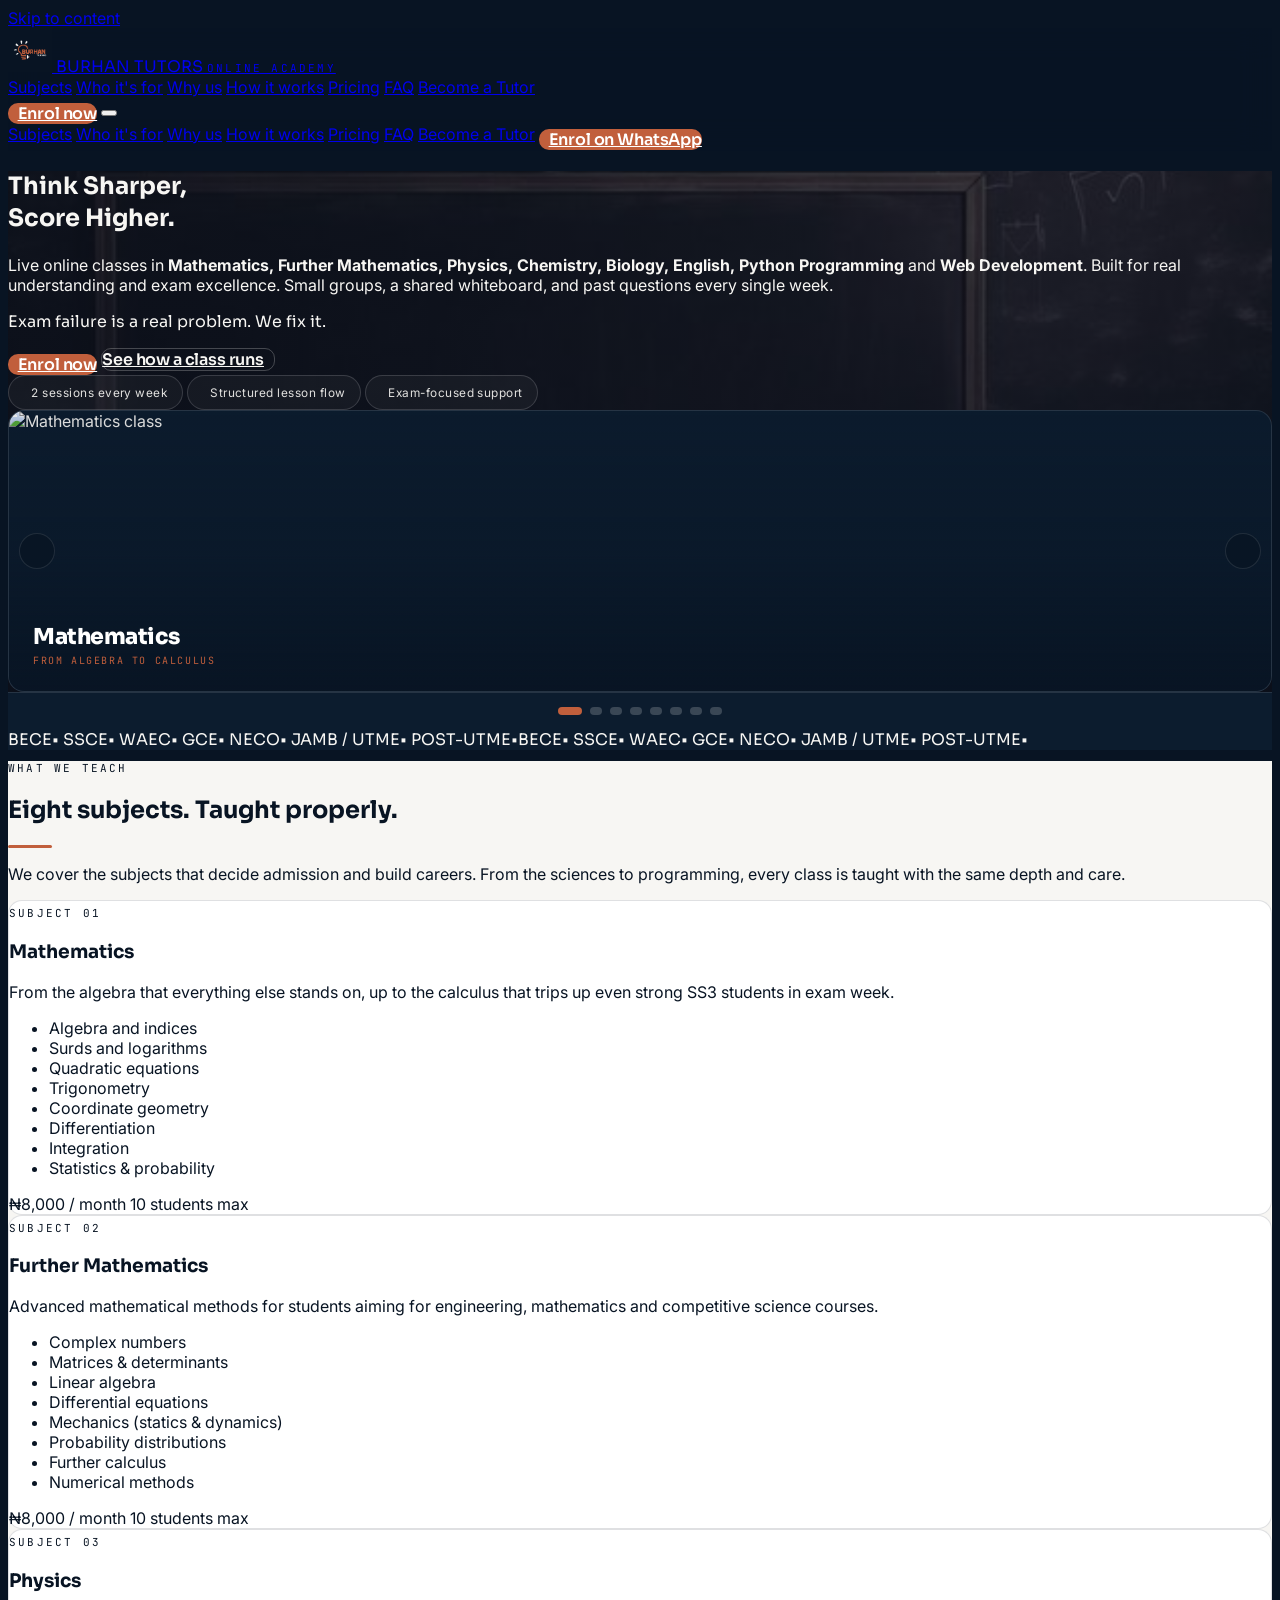
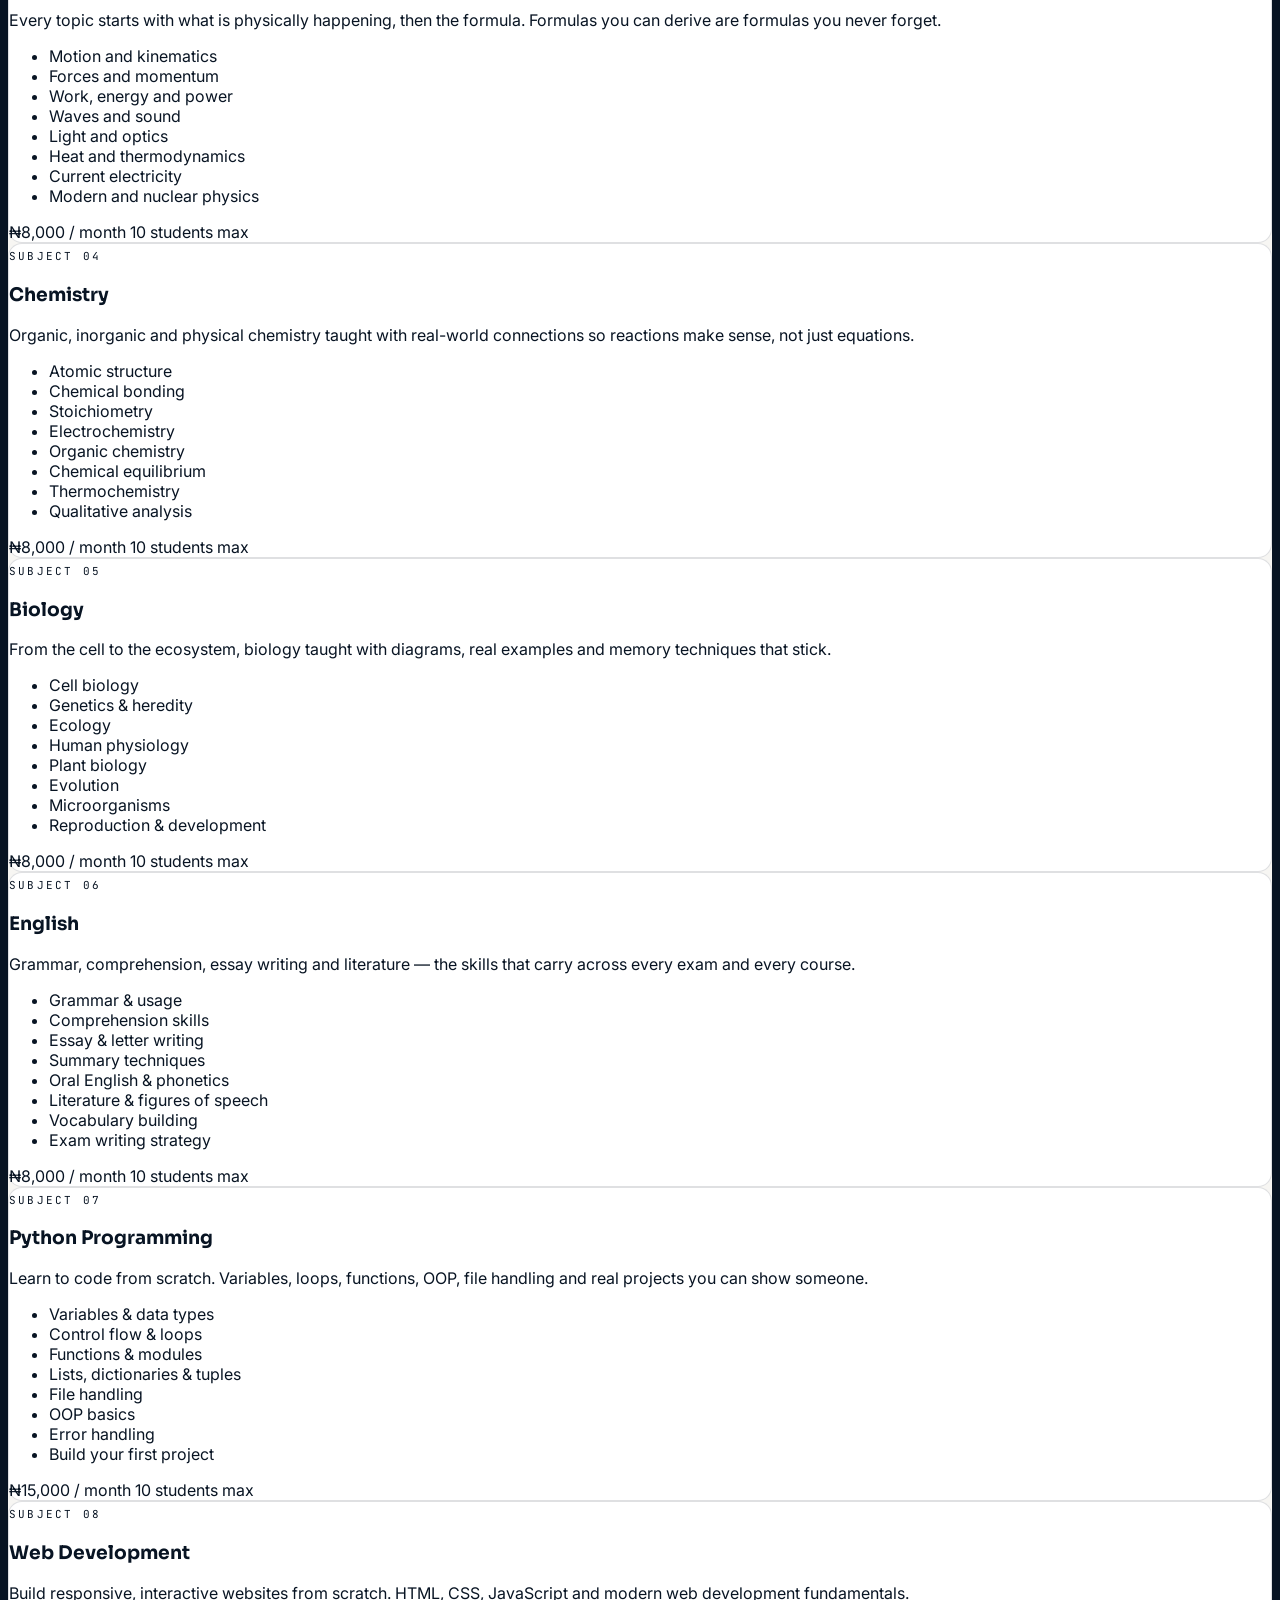
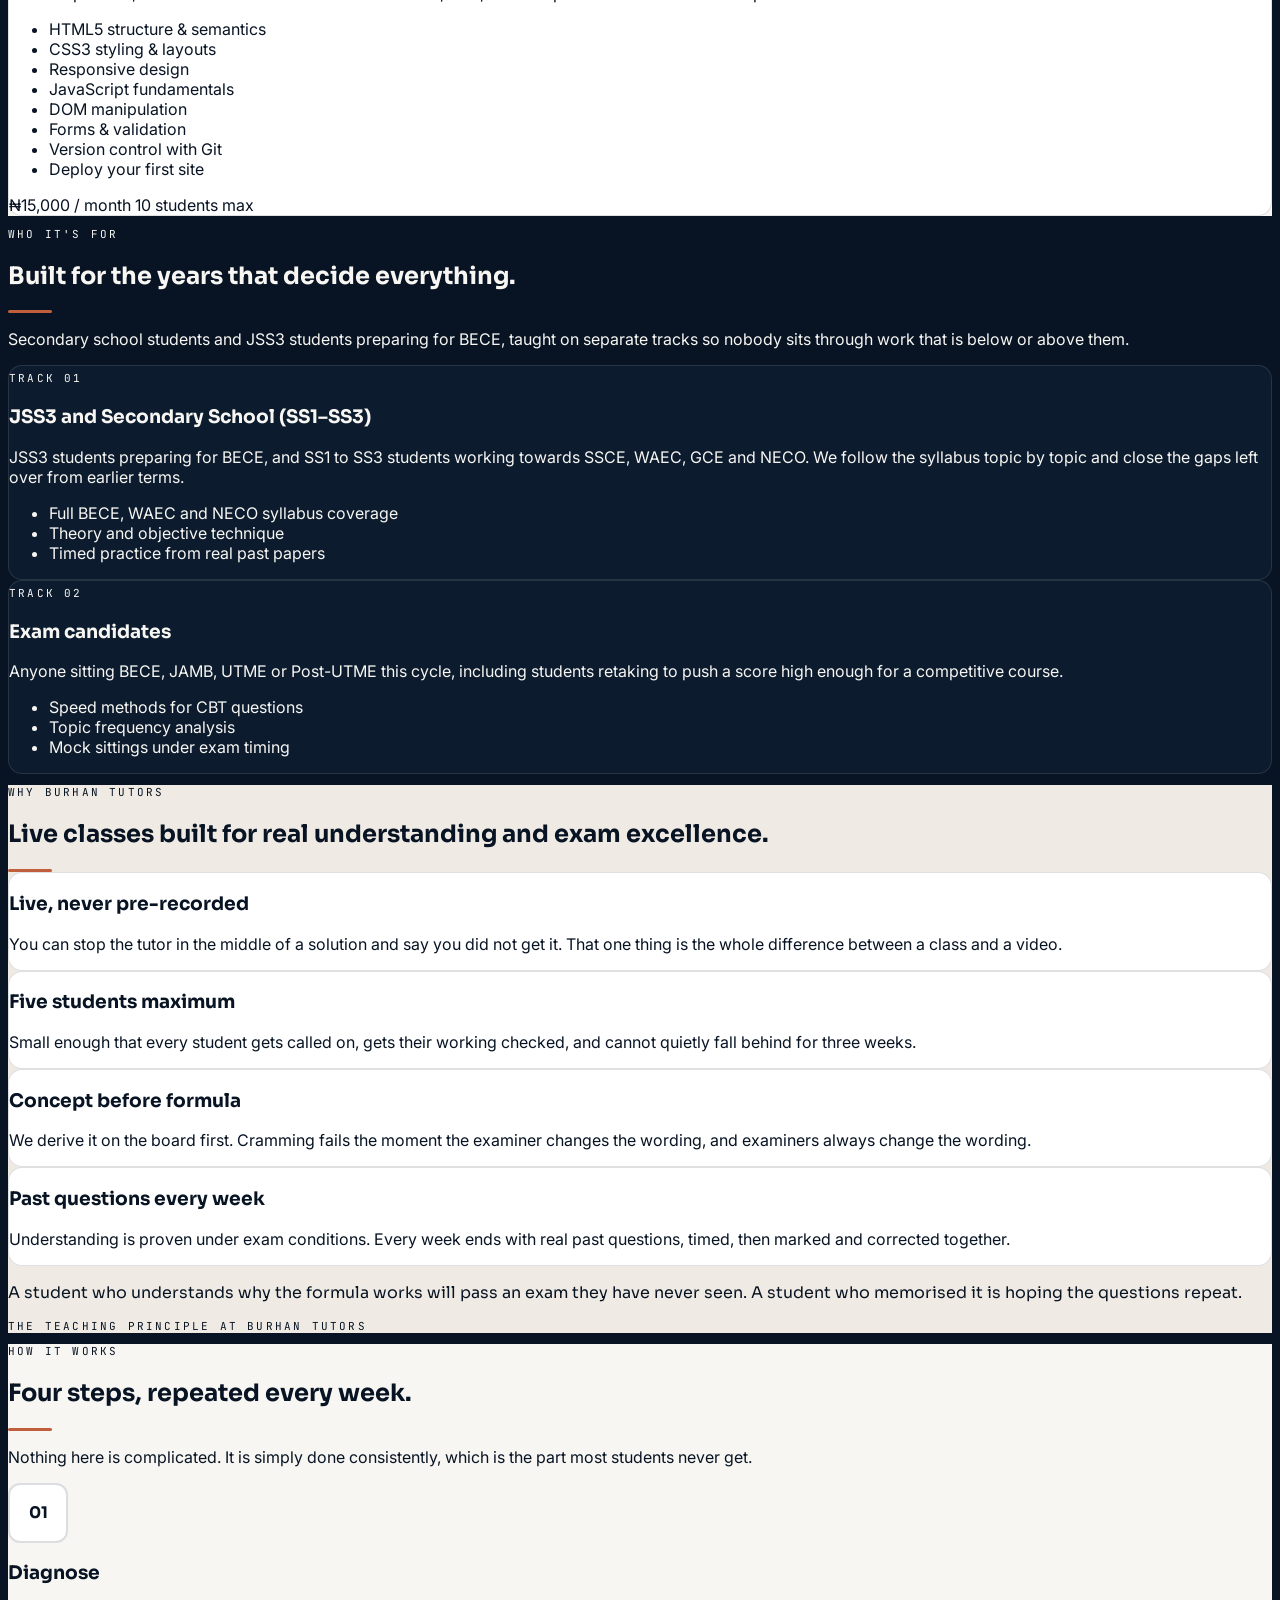
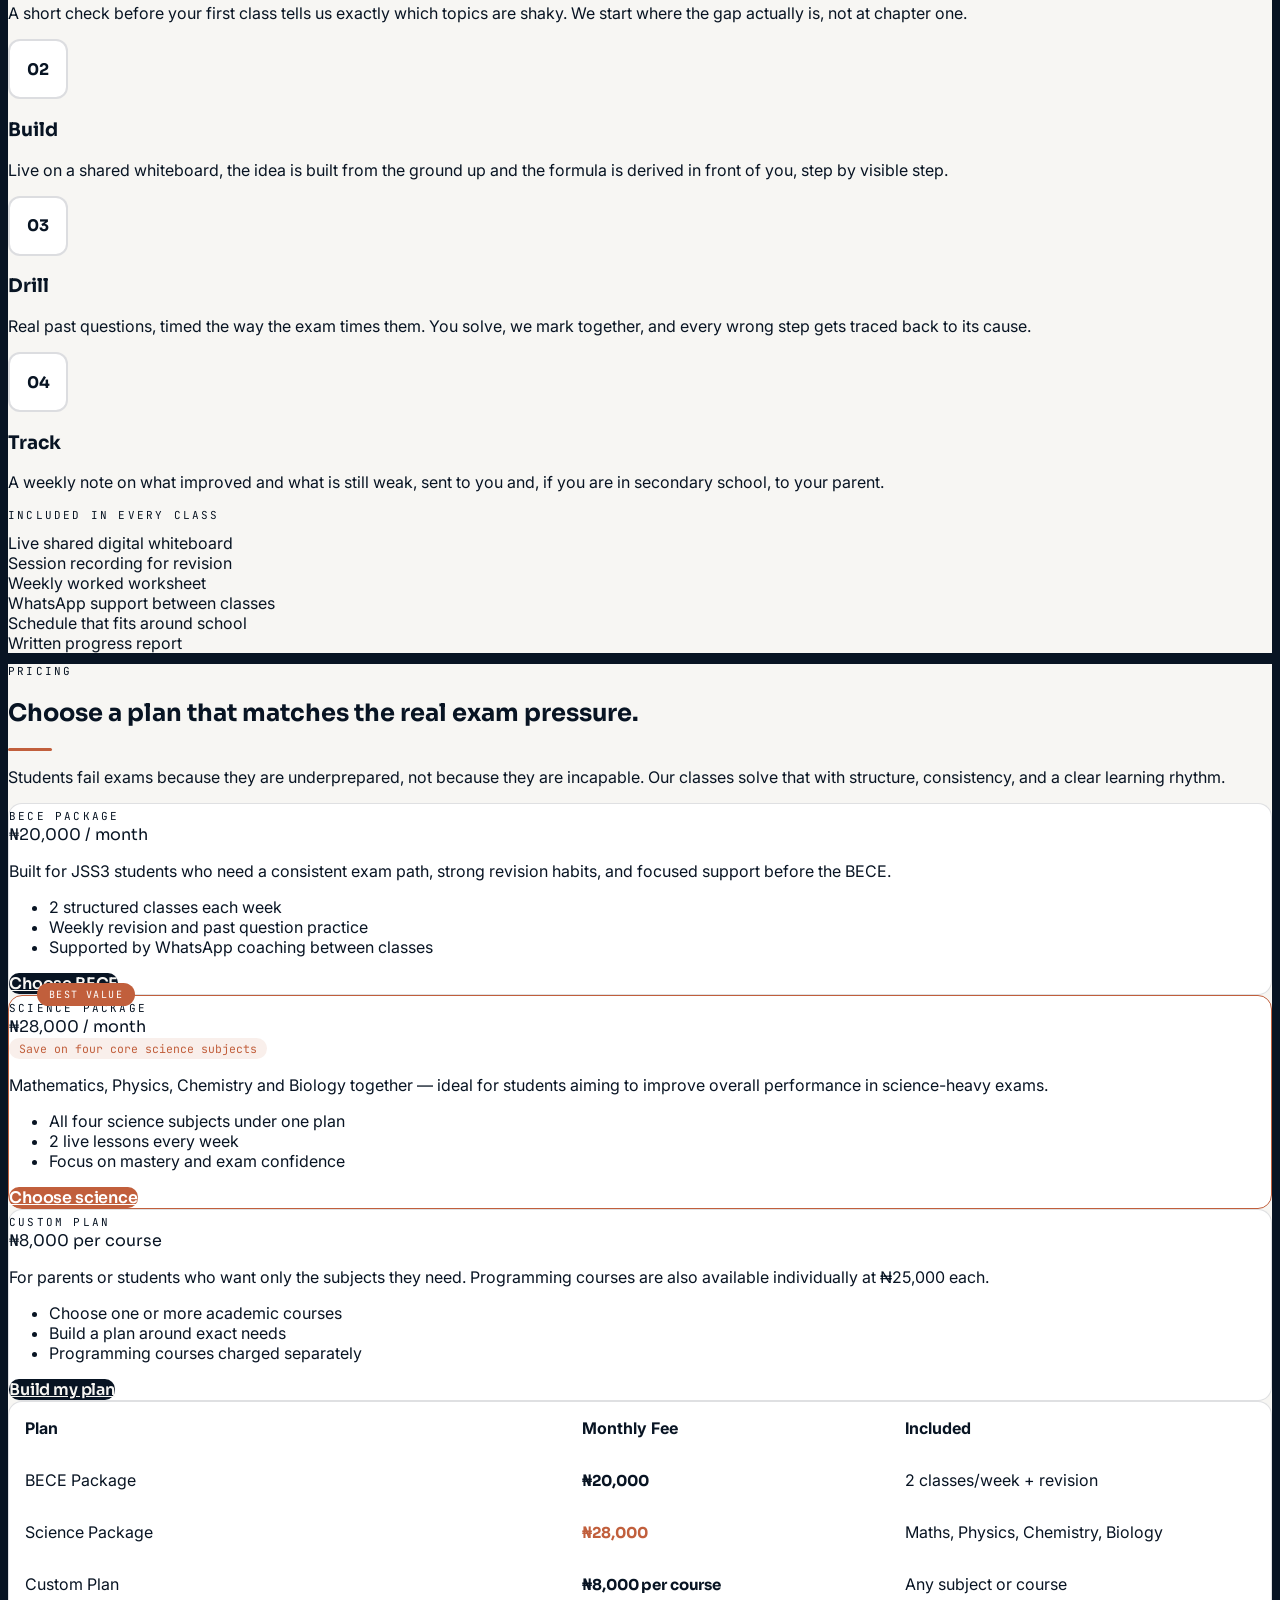
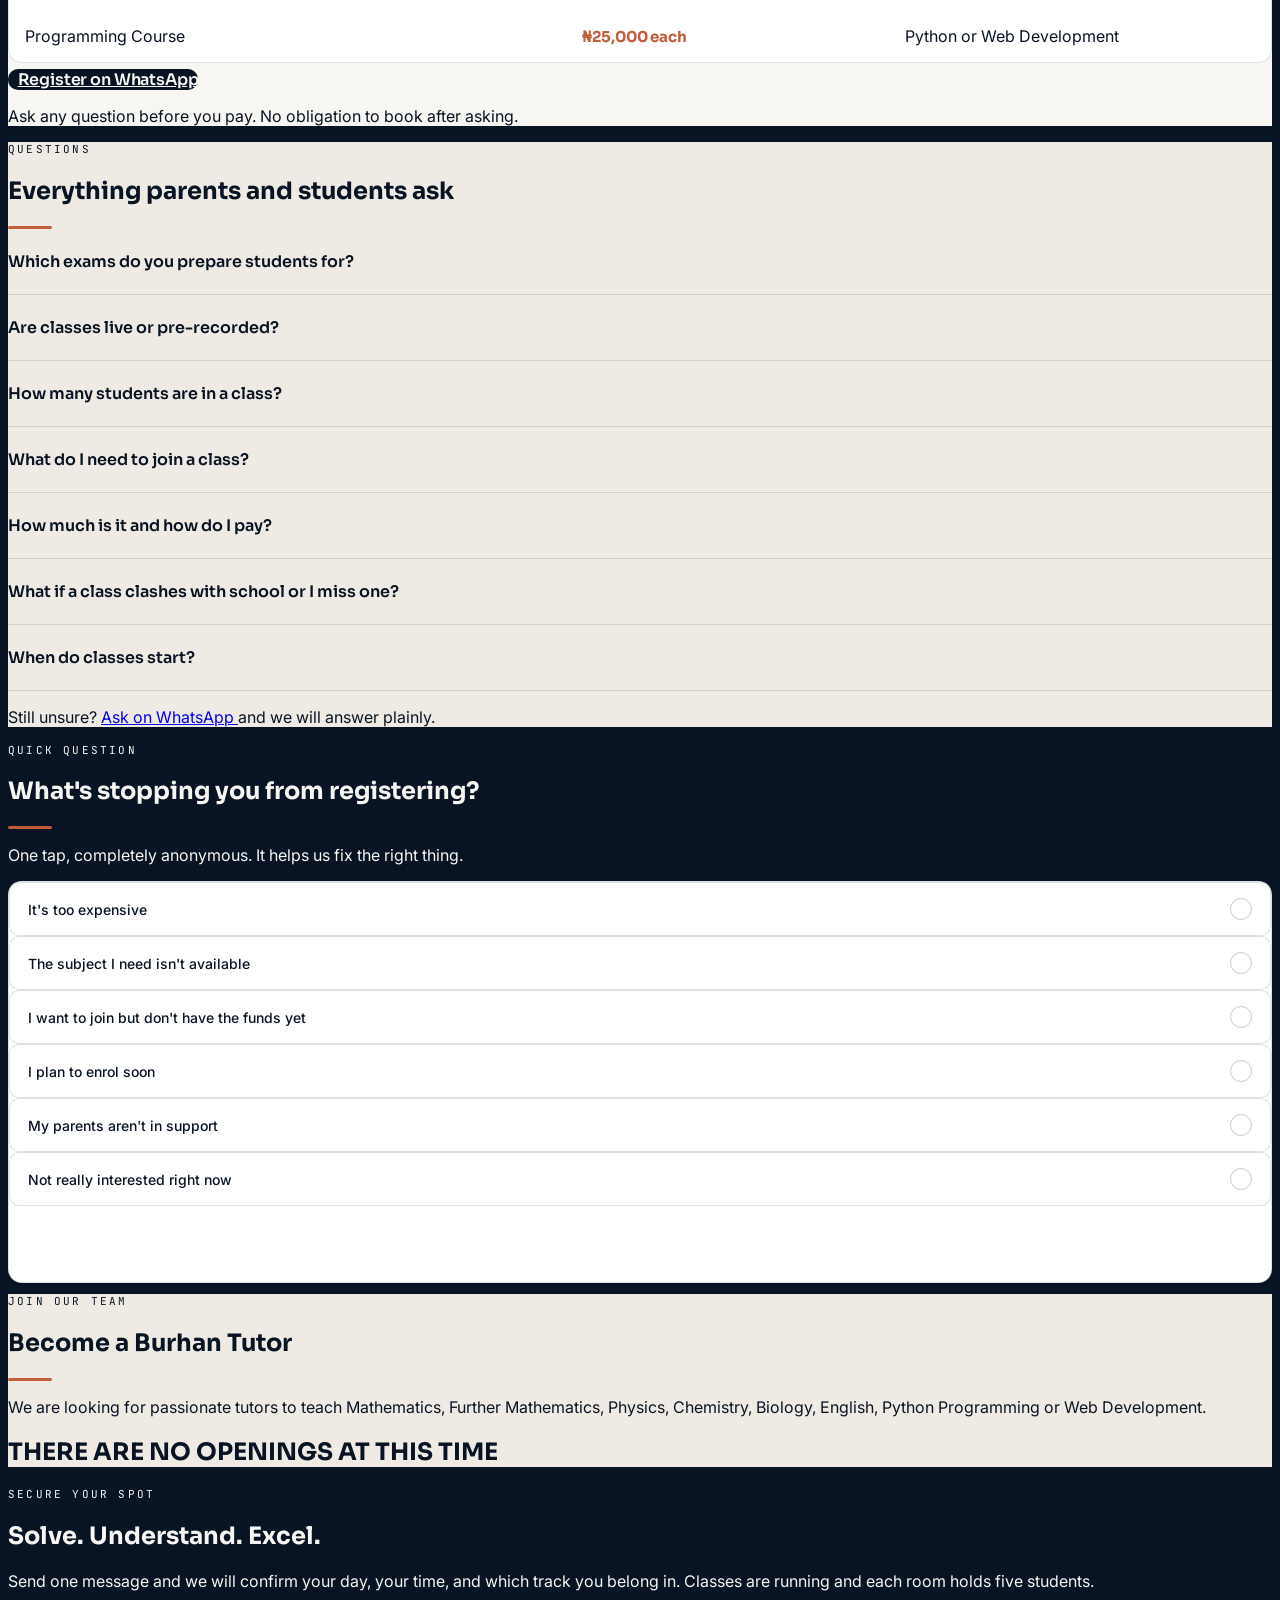
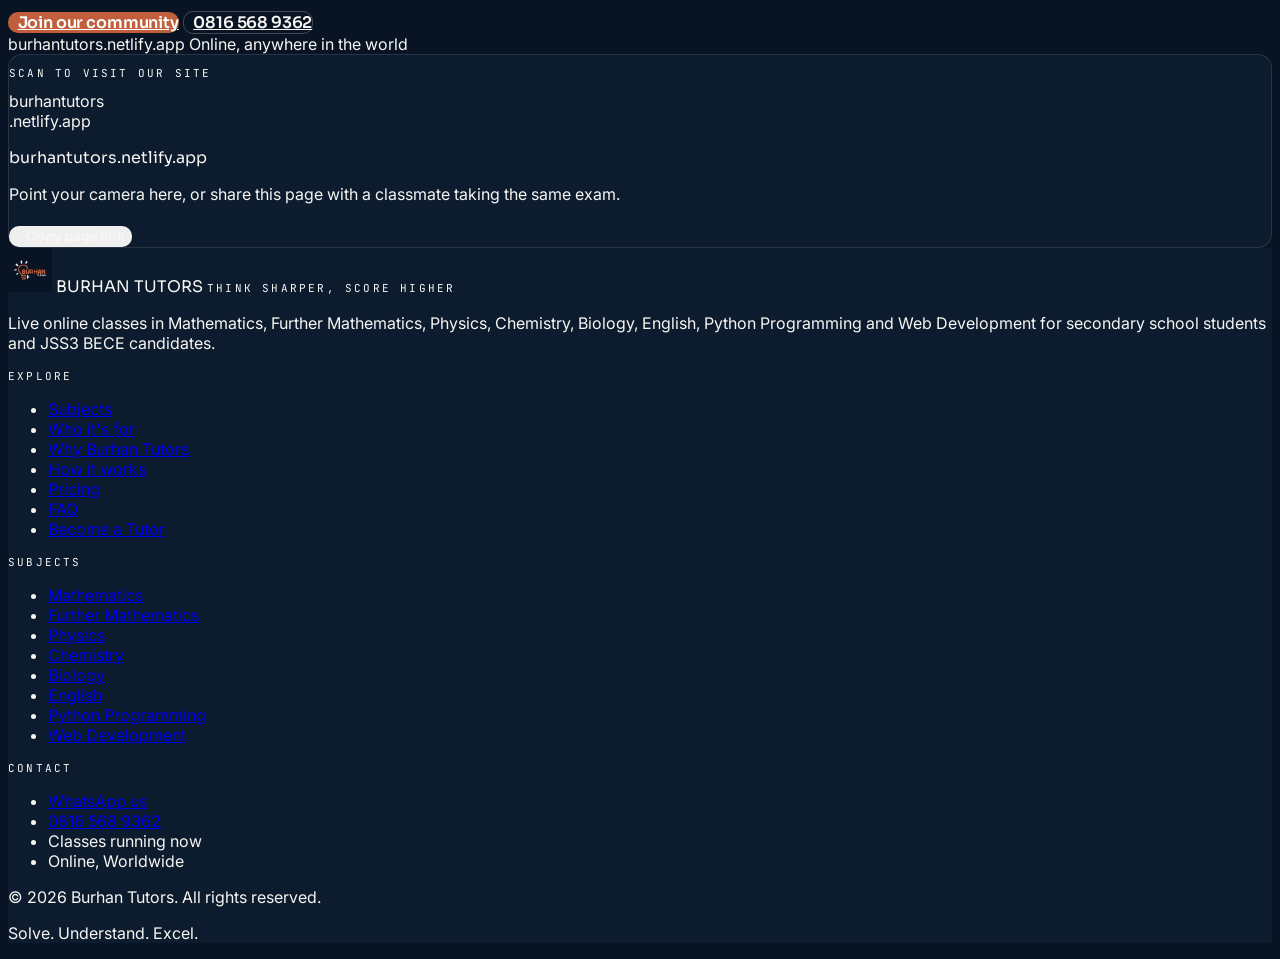
==== commit 12c54364: "Added packeg dahsboard and custom selector, update UI" ====
--- a/index.html
+++ b/index.html
@@ -131,7 +131,7 @@
               >How it works</a
             >
             <a
-              href="#pricing"
+              href="pricing.html"
               class="nav-link hover:text-white transition-colors"
               >Pricing</a
             >
@@ -202,7 +202,7 @@
             >How it works</a
           >
           <a
-            href="#pricing"
+            href="pricing.html"
             class="mob-link py-3 px-3 rounded-lg text-white/75 hover:text-white hover:bg-white/5 transition-colors"
             >Pricing</a
           >
@@ -271,7 +271,8 @@
               </p>
               <p
                 class="reveal mt-5 font-display text-[15px] font-semibold tracking-tight text-white/90">
-                Solve. <span class="text-clay">Understand.</span> Excel.
+                Exam failure is a real problem.
+                <span class="text-clay">We fix it.</span>
               </p>
               <div class="reveal mt-9 flex flex-col sm:flex-row gap-3">
                 <a
@@ -292,53 +293,30 @@
                     class="w-[18px] h-[18px]"></i
                 ></a>
               </div>
-              <dl
-                class="reveal mt-11 grid grid-cols-3 gap-4 sm:gap-6 max-w-lg border-t border-white/10 pt-7">
-                <div>
-                  <dt class="sr-only">Students per class</dt>
-                  <dd
-                    class="font-display text-3xl font-extrabold text-white tracking-tight">
-                    <span
-                      class="count"
-                      data-to="5"
-                      >0</span
-                    >
-                  </dd>
-                  <p class="text-[12px] text-white/50 mt-1.5 leading-snug">
-                    students max per class
-                  </p>
-                </div>
-                <div>
-                  <dt class="sr-only">Subjects taught</dt>
-                  <dd
-                    class="font-display text-3xl font-extrabold text-white tracking-tight">
-                    <span
-                      class="count"
-                      data-to="8"
-                      >0</span
-                    >
-                  </dd>
-                  <p class="text-[12px] text-white/50 mt-1.5 leading-snug">
-                    subjects, taught deeply
-                  </p>
-                </div>
-                <div>
-                  <dt class="sr-only">Monthly rate</dt>
-                  <dd
-                    class="font-display text-3xl font-extrabold text-white tracking-tight">
-                    <span
-                      class="count"
-                      data-to="3"
-                      data-sep="1"
-                      >0</span
-                    >
-                    HR
-                  </dd>
-                  <p class="text-[12px] text-white/50 mt-1.5 leading-snug">
-                    per week, minimum
-                  </p>
-                </div>
-              </dl>
+              <div
+                class="reveal mt-10 flex flex-wrap gap-3 max-w-lg border-t border-white/10 pt-7">
+                <span
+                  class="detail-badge text-white/80 border-white/15 bg-white/5">
+                  <i
+                    data-lucide="calendar-check"
+                    class="w-4 h-4 text-clay"></i>
+                  2 sessions every week
+                </span>
+                <span
+                  class="detail-badge text-white/80 border-white/15 bg-white/5">
+                  <i
+                    data-lucide="book-open"
+                    class="w-4 h-4 text-clay"></i>
+                  Structured lesson flow
+                </span>
+                <span
+                  class="detail-badge text-white/80 border-white/15 bg-white/5">
+                  <i
+                    data-lucide="check-circle-2"
+                    class="w-4 h-4 text-clay"></i>
+                  Exam-focused support
+                </span>
+              </div>
             </div>
 
             <div class="reveal">
@@ -601,7 +579,7 @@
                 >
                 <span
                   class="font-mono text-[10.5px] tracking-wider uppercase text-ink/40"
-                  >5 students max</span
+                  >10 students max</span
                 >
               </div>
             </article>
@@ -686,7 +664,7 @@
                 >
                 <span
                   class="font-mono text-[10.5px] tracking-wider uppercase text-ink/40"
-                  >5 students max</span
+                  >10 students max</span
                 >
               </div>
             </article>
@@ -771,7 +749,7 @@
                 >
                 <span
                   class="font-mono text-[10.5px] tracking-wider uppercase text-ink/40"
-                  >5 students max</span
+                  >10 students max</span
                 >
               </div>
             </article>
@@ -856,7 +834,7 @@
                 >
                 <span
                   class="font-mono text-[10.5px] tracking-wider uppercase text-ink/40"
-                  >5 students max</span
+                  >10 students max</span
                 >
               </div>
             </article>
@@ -941,7 +919,7 @@
                 >
                 <span
                   class="font-mono text-[10.5px] tracking-wider uppercase text-ink/40"
-                  >5 students max</span
+                  >10 students max</span
                 >
               </div>
             </article>
@@ -1026,7 +1004,7 @@
                 >
                 <span
                   class="font-mono text-[10.5px] tracking-wider uppercase text-ink/40"
-                  >5 students max</span
+                  >10 students max</span
                 >
               </div>
             </article>
@@ -1111,7 +1089,7 @@
                 >
                 <span
                   class="font-mono text-[10.5px] tracking-wider uppercase text-ink/40"
-                  >5 students max</span
+                  >10 students max</span
                 >
               </div>
             </article>
@@ -1196,7 +1174,7 @@
                 >
                 <span
                   class="font-mono text-[10.5px] tracking-wider uppercase text-ink/40"
-                  >5 students max</span
+                  >10 students max</span
                 >
               </div>
             </article>
@@ -1521,271 +1499,203 @@
             <p class="eyebrow text-clay mb-3">Pricing</p>
             <h2
               class="font-display text-3xl sm:text-4xl md:text-[44px] font-extrabold tracking-[-0.03em] leading-[1.06]">
-              Straightforward rates. No packages to decode.
+              Choose a plan that matches the real exam pressure.
             </h2>
             <div class="rule-clay my-6 mx-auto"></div>
             <p class="text-[15px] text-ink/65 leading-relaxed">
-              Take one subject, take the full science package, or add
-              programming. No registration fee, no material fee, no tier that
-              unlocks the good tutor.
+              Students fail exams because they are underprepared, not because
+              they are incapable. Our classes solve that with structure,
+              consistency, and a clear learning rhythm.
             </p>
           </div>
 
-          <div class="reveal card-light overflow-hidden mb-8">
+          <div class="reveal grid md:grid-cols-3 gap-6">
+            <div class="card-light p-5 sm:p-7">
+              <span class="eyebrow text-clay">BECE package</span>
+              <div class="flex items-end gap-2 mt-4 mb-1">
+                <span
+                  class="font-display text-2xl sm:text-3xl font-extrabold tracking-[-0.04em]"
+                  >&#8358;20,000</span
+                >
+                <span class="font-display text-md font-semibold text-ink/45"
+                  >/ month</span
+                >
+              </div>
+              <p class="text-[14px] text-ink/60 leading-relaxed mb-6">
+                Built for JSS3 students who need a consistent exam path, strong
+                revision habits, and focused support before the BECE.
+              </p>
+              <ul class="space-y-3 text-[14px] text-ink/80">
+                <li class="flex items-start gap-3">
+                  <i
+                    data-lucide="check-circle-2"
+                    class="w-[18px] h-[18px] text-clay mt-0.5 shrink-0"></i>
+                  2 structured classes each week
+                </li>
+                <li class="flex items-start gap-3">
+                  <i
+                    data-lucide="check-circle-2"
+                    class="w-[18px] h-[18px] text-clay mt-0.5 shrink-0"></i>
+                  Weekly revision and past question practice
+                </li>
+                <li class="flex items-start gap-3">
+                  <i
+                    data-lucide="check-circle-2"
+                    class="w-[18px] h-[18px] text-clay mt-0.5 shrink-0"></i>
+                  Supported by WhatsApp coaching between classes
+                </li>
+              </ul>
+              <a
+                href="pricing.html"
+                class="btn btn-ink w-full mt-6 py-3 text-[14px]"
+                >Choose BECE</a
+              >
+            </div>
+
+            <div class="card-light pricing-best p-7 sm:p-9">
+              <span class="pricing-best-badge">Best value</span>
+              <span class="eyebrow text-clay">Science package</span>
+              <div class="flex items-end gap-2 mt-4 mb-1">
+                <span
+                  class="font-display text-2xl sm:text-3xl font-extrabold tracking-[-0.04em]"
+                  >&#8358;28,000</span
+                >
+                <span class="font-display text-md font-semibold text-ink/45"
+                  >/ month</span
+                >
+              </div>
+              <span class="pricing-save mb-4"
+                >Save on four core science subjects</span
+              >
+              <p class="text-[14px] text-ink/60 leading-relaxed mt-4 mb-6">
+                Mathematics, Physics, Chemistry and Biology together — ideal for
+                students aiming to improve overall performance in science-heavy
+                exams.
+              </p>
+              <ul class="space-y-3 text-[14px] text-ink/80">
+                <li class="flex items-start gap-3">
+                  <i
+                    data-lucide="check-circle-2"
+                    class="w-[18px] h-[18px] text-clay mt-0.5 shrink-0"></i>
+                  All four science subjects under one plan
+                </li>
+                <li class="flex items-start gap-3">
+                  <i
+                    data-lucide="check-circle-2"
+                    class="w-[18px] h-[18px] text-clay mt-0.5 shrink-0"></i>
+                  2 live lessons every week
+                </li>
+                <li class="flex items-start gap-3">
+                  <i
+                    data-lucide="check-circle-2"
+                    class="w-[18px] h-[18px] text-clay mt-0.5 shrink-0"></i>
+                  Focus on mastery and exam confidence
+                </li>
+              </ul>
+              <a
+                href="pricing.html"
+                class="btn btn-clay w-full mt-6 py-3 text-[14px]"
+                >Choose science</a
+              >
+            </div>
+
+            <div class="card-light p-5 sm:p-7">
+              <span class="eyebrow text-clay">Custom plan</span>
+              <div class="flex items-end gap-2 mt-4 mb-1">
+                <span
+                  class="font-display text-2xl sm:text-3xl font-extrabold tracking-[-0.04em]"
+                  >&#8358;8,000</span
+                >
+                <span class="font-display text-md font-semibold text-ink/45"
+                  >per course</span
+                >
+              </div>
+              <p class="text-[14px] text-ink/60 leading-relaxed mb-6">
+                For parents or students who want only the subjects they need.
+                Programming courses are also available individually at
+                &#8358;25,000 each.
+              </p>
+              <ul class="space-y-3 text-[14px] text-ink/80">
+                <li class="flex items-start gap-3">
+                  <i
+                    data-lucide="check-circle-2"
+                    class="w-[18px] h-[18px] text-clay mt-0.5 shrink-0"></i>
+                  Choose one or more academic courses
+                </li>
+                <li class="flex items-start gap-3">
+                  <i
+                    data-lucide="check-circle-2"
+                    class="w-[18px] h-[18px] text-clay mt-0.5 shrink-0"></i>
+                  Build a plan around exact needs
+                </li>
+                <li class="flex items-start gap-3">
+                  <i
+                    data-lucide="check-circle-2"
+                    class="w-[18px] h-[18px] text-clay mt-0.5 shrink-0"></i>
+                  Programming courses charged separately
+                </li>
+              </ul>
+              <a
+                href="pricing.html"
+                class="btn btn-ink w-full mt-6 py-3 text-[14px]"
+                >Build my plan</a
+              >
+            </div>
+          </div>
+
+          <div class="reveal card-light overflow-hidden mt-8">
             <div class="p-8 sm:p-10">
               <table class="pricing-table">
                 <thead>
                   <tr>
-                    <th>Subject</th>
+                    <th>Plan</th>
                     <th>Monthly Fee</th>
-                    <th>Class Size</th>
+                    <th>Included</th>
                   </tr>
                 </thead>
                 <tbody>
                   <tr>
                     <td class="flex items-center gap-2.5">
                       <i
-                        data-lucide="sigma"
-                        class="w-4 h-4 text-clay shrink-0"></i
-                      >Mathematics
+                        data-lucide="graduation-cap"
+                        class="w-4 h-4 text-clay shrink-0"></i>
+                      BECE Package
                     </td>
-                    <td class="price-tag">&#8358;8,000</td>
-                    <td>5 students max</td>
-                  </tr>
-                  <tr>
-                    <td class="flex items-center gap-2.5">
-                      <i
-                        data-lucide="function-square"
-                        class="w-4 h-4 text-clay shrink-0"></i
-                      >Further Mathematics
-                    </td>
-                    <td class="price-tag">&#8358;8,000</td>
-                    <td>5 students max</td>
-                  </tr>
-                  <tr>
-                    <td class="flex items-center gap-2.5">
-                      <i
-                        data-lucide="atom"
-                        class="w-4 h-4 text-clay shrink-0"></i
-                      >Physics
-                    </td>
-                    <td class="price-tag">&#8358;8,000</td>
-                    <td>5 students max</td>
+                    <td class="price-tag">&#8358;20,000</td>
+                    <td>2 classes/week + revision</td>
                   </tr>
                   <tr>
                     <td class="flex items-center gap-2.5">
                       <i
                         data-lucide="flask-conical"
-                        class="w-4 h-4 text-clay shrink-0"></i
-                      >Chemistry
+                        class="w-4 h-4 text-clay shrink-0"></i>
+                      Science Package
                     </td>
-                    <td class="price-tag">&#8358;8,000</td>
-                    <td>5 students max</td>
+                    <td class="price-tag-premium">&#8358;28,000</td>
+                    <td>Maths, Physics, Chemistry, Biology</td>
                   </tr>
                   <tr>
                     <td class="flex items-center gap-2.5">
                       <i
-                        data-lucide="dna"
-                        class="w-4 h-4 text-clay shrink-0"></i
-                      >Biology
+                        data-lucide="chart-column"
+                        class="w-4 h-4 text-clay shrink-0"></i>
+                      Custom Plan
                     </td>
-                    <td class="price-tag">&#8358;8,000</td>
-                    <td>5 students max</td>
-                  </tr>
-                  <tr>
-                    <td class="flex items-center gap-2.5">
-                      <i
-                        data-lucide="book-open"
-                        class="w-4 h-4 text-clay shrink-0"></i
-                      >English
-                    </td>
-                    <td class="price-tag">&#8358;8,000</td>
-                    <td>5 students max</td>
-                  </tr>
-                  <tr>
-                    <td class="flex items-center gap-2.5">
-                      <i
-                        data-lucide="flame"
-                        class="w-4 h-4 text-clay shrink-0"></i
-                      >Science Package (Maths, Physics, Chemistry, Biology)
-                    </td>
-                    <td class="price-tag-premium">&#8358;30,000</td>
-                    <td>5 students max</td>
+                    <td class="price-tag">&#8358;8,000 per course</td>
+                    <td>Any subject or course</td>
                   </tr>
                   <tr>
                     <td class="flex items-center gap-2.5">
                       <i
                         data-lucide="terminal"
-                        class="w-4 h-4 text-clay shrink-0"></i
-                      >Python Programming
+                        class="w-4 h-4 text-clay shrink-0"></i>
+                      Programming Course
                     </td>
-                    <td class="price-tag-premium">&#8358;15,000</td>
-                    <td>5 students max</td>
-                  </tr>
-                  <tr>
-                    <td class="flex items-center gap-2.5">
-                      <i
-                        data-lucide="globe"
-                        class="w-4 h-4 text-clay shrink-0"></i
-                      >Web Development
-                    </td>
-                    <td class="price-tag-premium">&#8358;15,000</td>
-                    <td>5 students max</td>
+                    <td class="price-tag-premium">&#8358;25,000 each</td>
+                    <td>Python or Web Development</td>
                   </tr>
                 </tbody>
               </table>
-            </div>
-          </div>
-
-          <div class="reveal grid md:grid-cols-3 gap-6">
-            <div class="card-light p-5 sm:p-7">
-              <span class="eyebrow text-clay">Single Subject</span>
-              <div class="flex items-end gap-2 mt-4 mb-1">
-                <span
-                  class="font-display text-2xl sm:text-3xl font-extrabold tracking-[-0.04em]"
-                  >&#8358;8,000</span
-                >
-                <span class="font-display text-md font-semibold text-ink/45"
-                  >/ month</span
-                >
-              </div>
-              <p class="text-[14px] text-ink/60 leading-relaxed mb-6">
-                Any one of Mathematics, Further Mathematics, Physics, Chemistry,
-                Biology or English. Pay weekly or monthly, whichever suits you.
-              </p>
-              <ul class="space-y-3 text-[14px] text-ink/80">
-                <li class="flex items-start gap-3">
-                  <i
-                    data-lucide="check-circle-2"
-                    class="w-[18px] h-[18px] text-clay mt-0.5 shrink-0"></i
-                  >5 students maximum per class
-                </li>
-                <li class="flex items-start gap-3">
-                  <i
-                    data-lucide="check-circle-2"
-                    class="w-[18px] h-[18px] text-clay mt-0.5 shrink-0"></i
-                  >Live whiteboard plus session recording
-                </li>
-                <li class="flex items-start gap-3">
-                  <i
-                    data-lucide="check-circle-2"
-                    class="w-[18px] h-[18px] text-clay mt-0.5 shrink-0"></i
-                  >WhatsApp support between classes
-                </li>
-                <li class="flex items-start gap-3">
-                  <i
-                    data-lucide="check-circle-2"
-                    class="w-[18px] h-[18px] text-clay mt-0.5 shrink-0"></i
-                  >Written progress report each month
-                </li>
-              </ul>
-            </div>
-            <div class="card-light pricing-best p-7 sm:p-9">
-              <span class="pricing-best-badge">Best value</span>
-              <span class="eyebrow text-clay">Science Package</span>
-              <div class="flex items-end gap-2 mt-4 mb-1">
-                <span
-                  class="font-display text-2xl sm:text-3xl font-extrabold tracking-[-0.04em]"
-                  >&#8358;30,000</span
-                >
-                <span class="font-display text-md font-semibold text-ink/45"
-                  >/ month</span
-                >
-              </div>
-              <span class="pricing-save mb-4"
-                >Save &#8358;2,000 vs paying separately</span
-              >
-              <p class="text-[14px] text-ink/60 leading-relaxed mt-4 mb-6">
-                Mathematics, Physics, Chemistry and Biology together — built for
-                anyone aiming at a science-based course.
-              </p>
-              <ul class="space-y-3 text-[14px] text-ink/80">
-                <li class="flex items-start gap-3">
-                  <i
-                    data-lucide="check-circle-2"
-                    class="w-[18px] h-[18px] text-clay mt-0.5 shrink-0"></i
-                  >All four science subjects, one monthly fee
-                </li>
-                <li class="flex items-start gap-3">
-                  <i
-                    data-lucide="check-circle-2"
-                    class="w-[18px] h-[18px] text-clay mt-0.5 shrink-0"></i
-                  >5 students maximum per class
-                </li>
-                <li class="flex items-start gap-3">
-                  <i
-                    data-lucide="check-circle-2"
-                    class="w-[18px] h-[18px] text-clay mt-0.5 shrink-0"></i
-                  >Live whiteboard plus session recording
-                </li>
-                <li class="flex items-start gap-3">
-                  <i
-                    data-lucide="check-circle-2"
-                    class="w-[18px] h-[18px] text-clay mt-0.5 shrink-0"></i
-                  >One combined progress report each month
-                </li>
-              </ul>
-            </div>
-            <div class="card-light p-5 sm:p-7">
-              <span class="eyebrow text-clay">Programming Courses</span>
-              <div class="flex items-end gap-2 mt-4 mb-1">
-                <span
-                  class="font-display text-2xl sm:text-3xl font-extrabold tracking-[-0.04em]"
-                  >&#8358;15,000</span
-                >
-                <span class="font-display text-md font-semibold text-ink/45"
-                  >/ month</span
-                >
-              </div>
-              <p class="text-[14px] text-ink/60 leading-relaxed mb-6">
-                Python Programming and Web Development. Hands-on coding with
-                real projects you can add to your portfolio.
-              </p>
-              <ul class="space-y-3 text-[14px] text-ink/80">
-                <li class="flex items-start gap-3">
-                  <i
-                    data-lucide="check-circle-2"
-                    class="w-[18px] h-[18px] text-clay mt-0.5 shrink-0"></i
-                  >5 students maximum per class
-                </li>
-                <li class="flex items-start gap-3">
-                  <i
-                    data-lucide="check-circle-2"
-                    class="w-[18px] h-[18px] text-clay mt-0.5 shrink-0"></i
-                  >Live coding sessions with screen share
-                </li>
-                <li class="flex items-start gap-3">
-                  <i
-                    data-lucide="check-circle-2"
-                    class="w-[18px] h-[18px] text-clay mt-0.5 shrink-0"></i
-                  >Project-based assignments
-                </li>
-                <li class="flex items-start gap-3">
-                  <i
-                    data-lucide="check-circle-2"
-                    class="w-[18px] h-[18px] text-clay mt-0.5 shrink-0"></i
-                  >Code review and feedback
-                </li>
-              </ul>
-            </div>
-          </div>
-
-          <div class="reveal mt-8 card-dark p-7 sm:p-9 text-center">
-            <div class="max-w-xl mx-auto">
-              <div class="flex items-center justify-center gap-2.5 mb-3">
-                <i
-                  data-lucide="user"
-                  class="w-[18px] h-[18px] text-clay"></i>
-                <h3 class="font-display text-[16px] font-bold text-white">
-                  One-on-one private sessions
-                </h3>
-              </div>
-              <p class="text-[13.5px] text-white/55 leading-relaxed">
-                Available for any subject at a flat rate of
-                <strong class="text-white/80">&#8358;2,000 per hour</strong>.
-                Full attention on a single student, scheduled at your
-                convenience. Message us to arrange.
-              </p>
             </div>
           </div>
 
@@ -1862,10 +1772,10 @@
               <div class="faq-body">
                 <div>
                   <p class="pb-6 text-[14.5px] text-ink/65 leading-relaxed">
-                    Five at most. That limit exists so the tutor can see every
-                    student's working and correct mistakes the same day they
-                    happen. One-on-one slots are available if you would rather
-                    learn alone.
+                    Ten at most. That limit keeps every student engaged, allows
+                    the tutor to review mistakes properly, and keeps the class
+                    focused on real understanding rather than rushing through
+                    the lesson.
                   </p>
                 </div>
               </div>
@@ -1895,13 +1805,12 @@
               <div class="faq-body">
                 <div>
                   <p class="pb-6 text-[14.5px] text-ink/65 leading-relaxed">
-                    A single subject (Mathematics, Further Mathematics, Physics,
-                    Chemistry, Biology or English) is &#8358;8,000 per month.
-                    The Science Package — Mathematics, Physics, Chemistry and
-                    Biology together — is &#8358;30,000 per month. Programming
-                    courses (Python, Web Development) are &#8358;15,000 per
-                    month. You can pay weekly or monthly. Payment details are
-                    shared on WhatsApp once your schedule is agreed.
+                    A single academic subject is &#8358;8,000 per month. The
+                    BECE package is &#8358;20,000 per month, the Science package
+                    is &#8358;28,000 per month, and each programming course is
+                    &#8358;25,000 per month. Every package includes 2 live
+                    classes each week with a structured lesson flow and revision
+                    support.
                   </p>
                 </div>
               </div>
@@ -2283,10 +2192,9 @@
                   <strong>40%</strong> to cover platform costs, marketing, and
                   support. This means your earnings grow directly with the
                   number of students you teach — the more students in your
-                  class, the more you earn. For example, if you teach a class of
-                  5 students at &#8358;8,000 each, that's &#8358;75,000 in
-                  total revenue, and your share (60%) would be
-                  <strong>&#8358;45,000</strong>.
+                  class, the more you earn. A group class with up to 10 students
+                  at &#8358;8,000 each generates &#8358;80,000 in total revenue,
+                  and your share (60%) would be <strong>&#8358;48,000</strong>.
                 </div>
                 <div class="tutor-form-field">
                   <label
@@ -2363,34 +2271,8 @@
                 </div>
                 <div class="tutor-form-field">
                   <label
-                    >Burhan Tutors requires a minimum of 3 classes per week. Are
-                    you able to commit to this? *</label
-                  >
-                  <div class="tutor-radio-group">
-                    <label class="tutor-radio-item"
-                      ><input
-                        type="radio"
-                        name="entry.XXXXXX"
-                        value="Yes"
-                        required />
-                      Yes</label
-                    >
-                    <label class="tutor-radio-item"
-                      ><input
-                        type="radio"
-                        name="entry.XXXXXX"
-                        value="No"
-                        required />
-                      No</label
-                    >
-                  </div>
-                </div>
-                <div class="tutor-form-field">
-                  <label
-                    >Tutors must also be available for one-on-one private
-                    sessions when requested (paid separately at &#8358;2,000 per
-                    hour). Are you willing to take on one-on-one sessions?
-                    *</label
+                    >Burhan Tutors runs 2 live classes per week. Are you able to
+                    commit to this schedule? *</label
                   >
                   <div class="tutor-radio-group">
                     <label class="tutor-radio-item"
@@ -2748,19 +2630,20 @@
     -->
     <script src="https://www.gstatic.com/firebasejs/10.13.0/firebase-app-compat.js"></script>
     <script src="https://www.gstatic.com/firebasejs/10.13.0/firebase-firestore-compat.js"></script>
+
     <script>
       var firebaseConfig = {
-        apiKey: "YOUR_API_KEY",
-        authDomain: "YOUR_PROJECT.firebaseapp.com",
-        projectId: "YOUR_PROJECT_ID",
-        storageBucket: "YOUR_PROJECT.appspot.com",
-        messagingSenderId: "YOUR_SENDER_ID",
-        appId: "YOUR_APP_ID",
+        apiKey: "AIzaSyDaIbNnFoxs43TSmfAleFK3oQPuQKog2DU",
+        authDomain: "burhan-tutors-website.firebaseapp.com",
+        projectId: "burhan-tutors-website",
+        storageBucket: "burhan-tutors-website.firebasestorage.app",
+        messagingSenderId: "359861270073",
+        appId: "1:359861270073:web:516d9da8eb4e8c46613fe8",
+        measurementId: "G-XNEE05CQ4E",
       };
-      try {
-        firebase.initializeApp(firebaseConfig);
-      } catch (e) {
-        console.error("Firebase failed to initialise:", e);
+
+      if (!window.firebase.apps.length) {
+        window.firebase.initializeApp(firebaseConfig);
       }
     </script>
     <script src="https://cdn.jsdelivr.net/gh/davidshimjs/qrcodejs@04f46c6/qrcode.min.js"></script>
--- a/CSS/style.css
+++ b/CSS/style.css
@@ -1006,6 +1006,290 @@
   display: inline-block;
 }
 
+/* ---------- Premium pricing package page ---------- */
+.package-hero {
+  background:
+    linear-gradient(135deg, rgba(8, 20, 35, 0.96), rgba(12, 28, 46, 0.9)),
+    url("https://images.unsplash.com/photo-1503676260728-1c00da094a0b?auto=format&fit=crop&w=1200&q=80")
+      center/cover no-repeat;
+}
+.detail-badge {
+  display: inline-flex;
+  align-items: center;
+  gap: 0.5rem;
+  border: 1px solid rgba(255, 255, 255, 0.15);
+  background: rgba(255, 255, 255, 0.04);
+  color: rgba(247, 246, 243, 0.9);
+  border-radius: 999px;
+  padding: 0.6rem 0.9rem;
+  font-size: 0.74rem;
+  letter-spacing: 0.04em;
+}
+.package-summary-panel {
+  background: rgba(255, 255, 255, 0.02);
+  border: 1px solid rgba(255, 255, 255, 0.12);
+  backdrop-filter: blur(10px);
+  border-radius: 26px;
+  padding: 1.75rem;
+  box-shadow: 0 18px 55px rgba(0, 0, 0, 0.24);
+}
+.package-summary-top h2 {
+  font-family: "Sora", sans-serif;
+  font-size: clamp(2rem, 3vw, 2.6rem);
+  font-weight: 800;
+  color: #fff;
+  letter-spacing: -0.05em;
+  margin-top: 0.4rem;
+}
+.package-summary-feature {
+  display: flex;
+  align-items: flex-start;
+  gap: 0.9rem;
+  margin-top: 1.2rem;
+  padding-top: 1.2rem;
+  border-top: 1px solid rgba(255, 255, 255, 0.08);
+}
+.package-feature-icon {
+  width: 2.35rem;
+  height: 2.35rem;
+  border-radius: 0.85rem;
+  background: rgba(193, 95, 60, 0.14);
+  color: var(--clay);
+  display: grid;
+  place-items: center;
+  flex-shrink: 0;
+}
+.package-summary-feature strong {
+  display: block;
+  color: #fff;
+  font-size: 0.98rem;
+  margin-bottom: 0.15rem;
+}
+.package-summary-feature p {
+  font-size: 0.82rem;
+  line-height: 1.6;
+  color: rgba(247, 246, 243, 0.7);
+}
+.package-summary-total {
+  margin-top: 1.5rem;
+  padding: 1rem 1.2rem;
+  border-radius: 1rem;
+  background: rgba(247, 246, 243, 0.06);
+  border: 1px solid rgba(247, 246, 243, 0.09);
+  display: flex;
+  align-items: center;
+  justify-content: space-between;
+  gap: 1rem;
+}
+.package-summary-total span {
+  font-size: 0.76rem;
+  letter-spacing: 0.12em;
+  text-transform: uppercase;
+  color: rgba(247, 246, 243, 0.6);
+}
+.package-summary-total strong {
+  font-size: clamp(1.3rem, 3vw, 2rem);
+  color: #fff;
+  letter-spacing: -0.05em;
+  font-family: "Sora", sans-serif;
+}
+.package-grid {
+  display: grid;
+  grid-template-columns: repeat(3, minmax(0, 1fr));
+  gap: 1.5rem;
+}
+.package-option {
+  position: relative;
+  width: 100%;
+  text-align: left;
+  padding: 1.5rem;
+  border-radius: 1.3rem;
+  background: #fff;
+  border: 1px solid rgba(8, 20, 35, 0.08);
+  box-shadow: 0 14px 32px rgba(8, 20, 35, 0.05);
+  transition:
+    transform 0.2s ease,
+    border-color 0.2s ease,
+    box-shadow 0.2s ease;
+}
+.package-option:hover {
+  transform: translateY(-4px);
+  border-color: rgba(193, 95, 60, 0.4);
+  box-shadow: 0 18px 38px rgba(193, 95, 60, 0.08);
+}
+.package-option.is-selected {
+  border-color: var(--clay);
+  box-shadow: 0 18px 40px rgba(193, 95, 60, 0.13);
+}
+.package-option.is-selected::before {
+  content: "Selected";
+  position: absolute;
+  top: 1rem;
+  right: 1rem;
+  background: var(--clay);
+  color: #fff;
+  font-size: 0.66rem;
+  letter-spacing: 0.14em;
+  text-transform: uppercase;
+  padding: 0.38rem 0.6rem;
+  border-radius: 999px;
+}
+.package-badge {
+  display: inline-flex;
+  padding: 0.38rem 0.72rem;
+  background: rgba(193, 95, 60, 0.08);
+  border-radius: 999px;
+  font-family: "JetBrains Mono", monospace;
+  font-size: 0.66rem;
+  color: var(--clay);
+  letter-spacing: 0.08em;
+  text-transform: uppercase;
+}
+.package-header {
+  display: flex;
+  align-items: flex-start;
+  justify-content: space-between;
+  gap: 1rem;
+  margin-top: 1.2rem;
+}
+.package-header h3 {
+  font-family: "Sora", sans-serif;
+  font-size: clamp(1.5rem, 2vw, 2rem);
+  color: var(--ink);
+  line-height: 1.1;
+  letter-spacing: -0.04em;
+  margin-top: 0.3rem;
+}
+.price-pill {
+  flex-shrink: 0;
+  display: inline-flex;
+  align-items: center;
+  justify-content: center;
+  background: var(--ink);
+  color: #fff;
+  border-radius: 999px;
+  padding: 0.5rem 0.85rem;
+  font-size: 0.75rem;
+  font-family: "JetBrains Mono", monospace;
+}
+.package-meta {
+  margin-top: 1rem;
+  color: var(--clay);
+  font-family: "JetBrains Mono", monospace;
+  font-size: 0.72rem;
+  letter-spacing: 0.08em;
+  text-transform: uppercase;
+}
+.package-option ul {
+  margin-top: 1rem;
+  display: grid;
+  gap: 0.7rem;
+  color: rgba(8, 20, 35, 0.75);
+  font-size: 0.92rem;
+}
+.package-option ul li {
+  display: flex;
+  align-items: flex-start;
+  gap: 0.5rem;
+}
+.package-option ul li i {
+  color: var(--clay);
+  flex-shrink: 0;
+  margin-top: 0.1rem;
+}
+.custom-plan-panel,
+.custom-summary-panel {
+  background: #fff;
+  border: 1px solid rgba(8, 20, 35, 0.08);
+  border-radius: 1.3rem;
+  box-shadow: 0 18px 36px rgba(8, 20, 35, 0.05);
+}
+.custom-plan-panel {
+  padding: 1.75rem;
+}
+.custom-course-list {
+  display: grid;
+  gap: 0.7rem;
+  margin-top: 1.5rem;
+}
+.custom-course-item {
+  display: flex;
+  align-items: center;
+  justify-content: space-between;
+  gap: 1rem;
+  border: 1px solid rgba(8, 20, 35, 0.08);
+  border-radius: 0.9rem;
+  padding: 0.8rem 0.9rem;
+  background: rgba(247, 246, 243, 0.8);
+  color: var(--ink);
+  font-size: 0.96rem;
+}
+.custom-course-item input {
+  accent-color: var(--clay);
+  width: 1rem;
+  height: 1rem;
+  flex-shrink: 0;
+}
+.custom-course-item span {
+  flex: 1;
+  min-width: 0;
+}
+.custom-course-item strong {
+  color: var(--clay);
+  font-size: 0.78rem;
+  font-family: "JetBrains Mono", monospace;
+}
+.custom-summary-panel {
+  padding: 1.75rem;
+}
+.custom-total-box {
+  margin-top: 1rem;
+  padding: 1.1rem 1.2rem;
+  border-radius: 1rem;
+  background: var(--ink);
+  color: #fff;
+  display: flex;
+  align-items: center;
+  justify-content: space-between;
+  gap: 1rem;
+}
+.custom-total-box span {
+  color: rgba(247, 246, 243, 0.68);
+  font-size: 0.78rem;
+  letter-spacing: 0.12em;
+  text-transform: uppercase;
+}
+.custom-total-box strong {
+  font-family: "Sora", sans-serif;
+  font-size: clamp(1.5rem, 3vw, 2rem);
+  letter-spacing: -0.04em;
+}
+.summary-points {
+  margin-top: 1.2rem;
+  display: grid;
+  gap: 0.85rem;
+  color: rgba(8, 20, 35, 0.75);
+  font-size: 0.94rem;
+}
+.summary-points li {
+  display: flex;
+  align-items: flex-start;
+  gap: 0.55rem;
+}
+.summary-points li i {
+  color: var(--clay);
+  flex-shrink: 0;
+  margin-top: 0.12rem;
+}
+@media (max-width: 768px) {
+  .package-grid {
+    grid-template-columns: 1fr;
+  }
+  .custom-course-item {
+    padding-right: 0.7rem;
+  }
+}
+
 /* ---------- Poll ---------- */
 .poll-option {
   width: 100%;
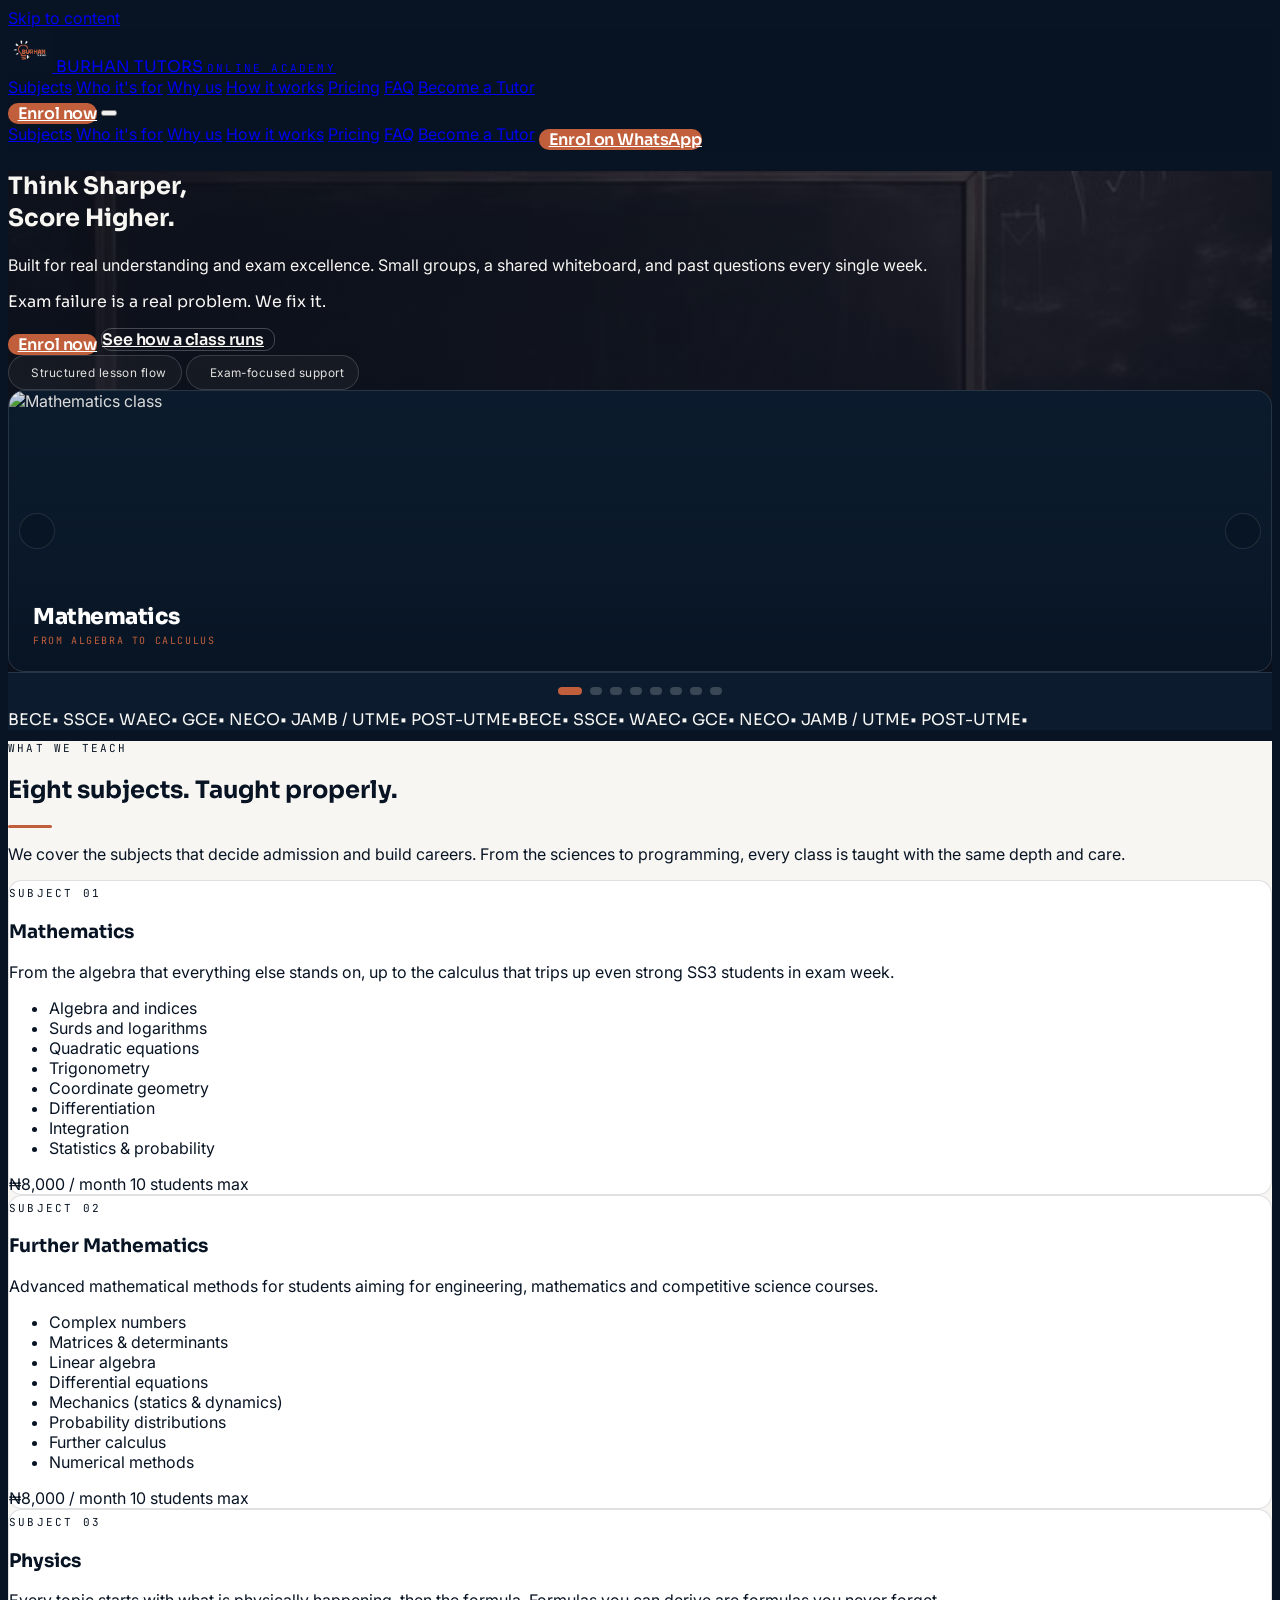
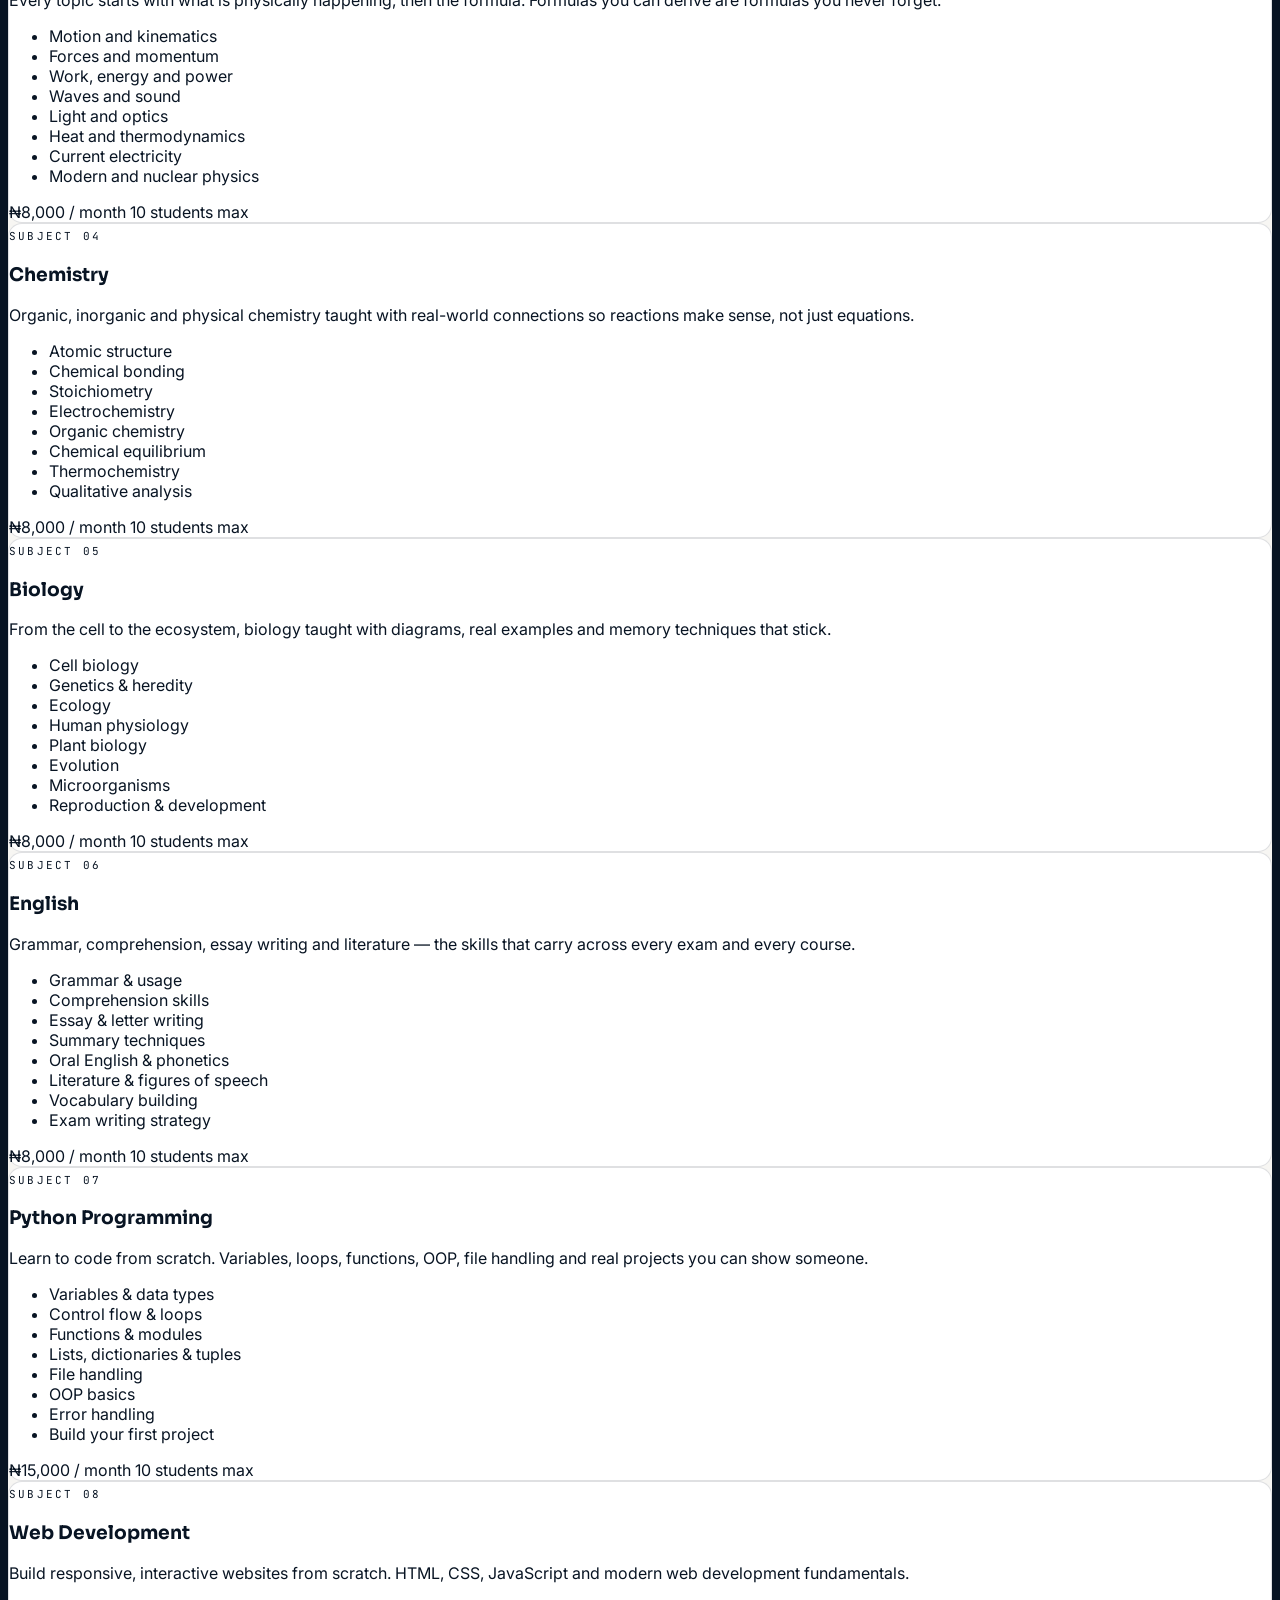
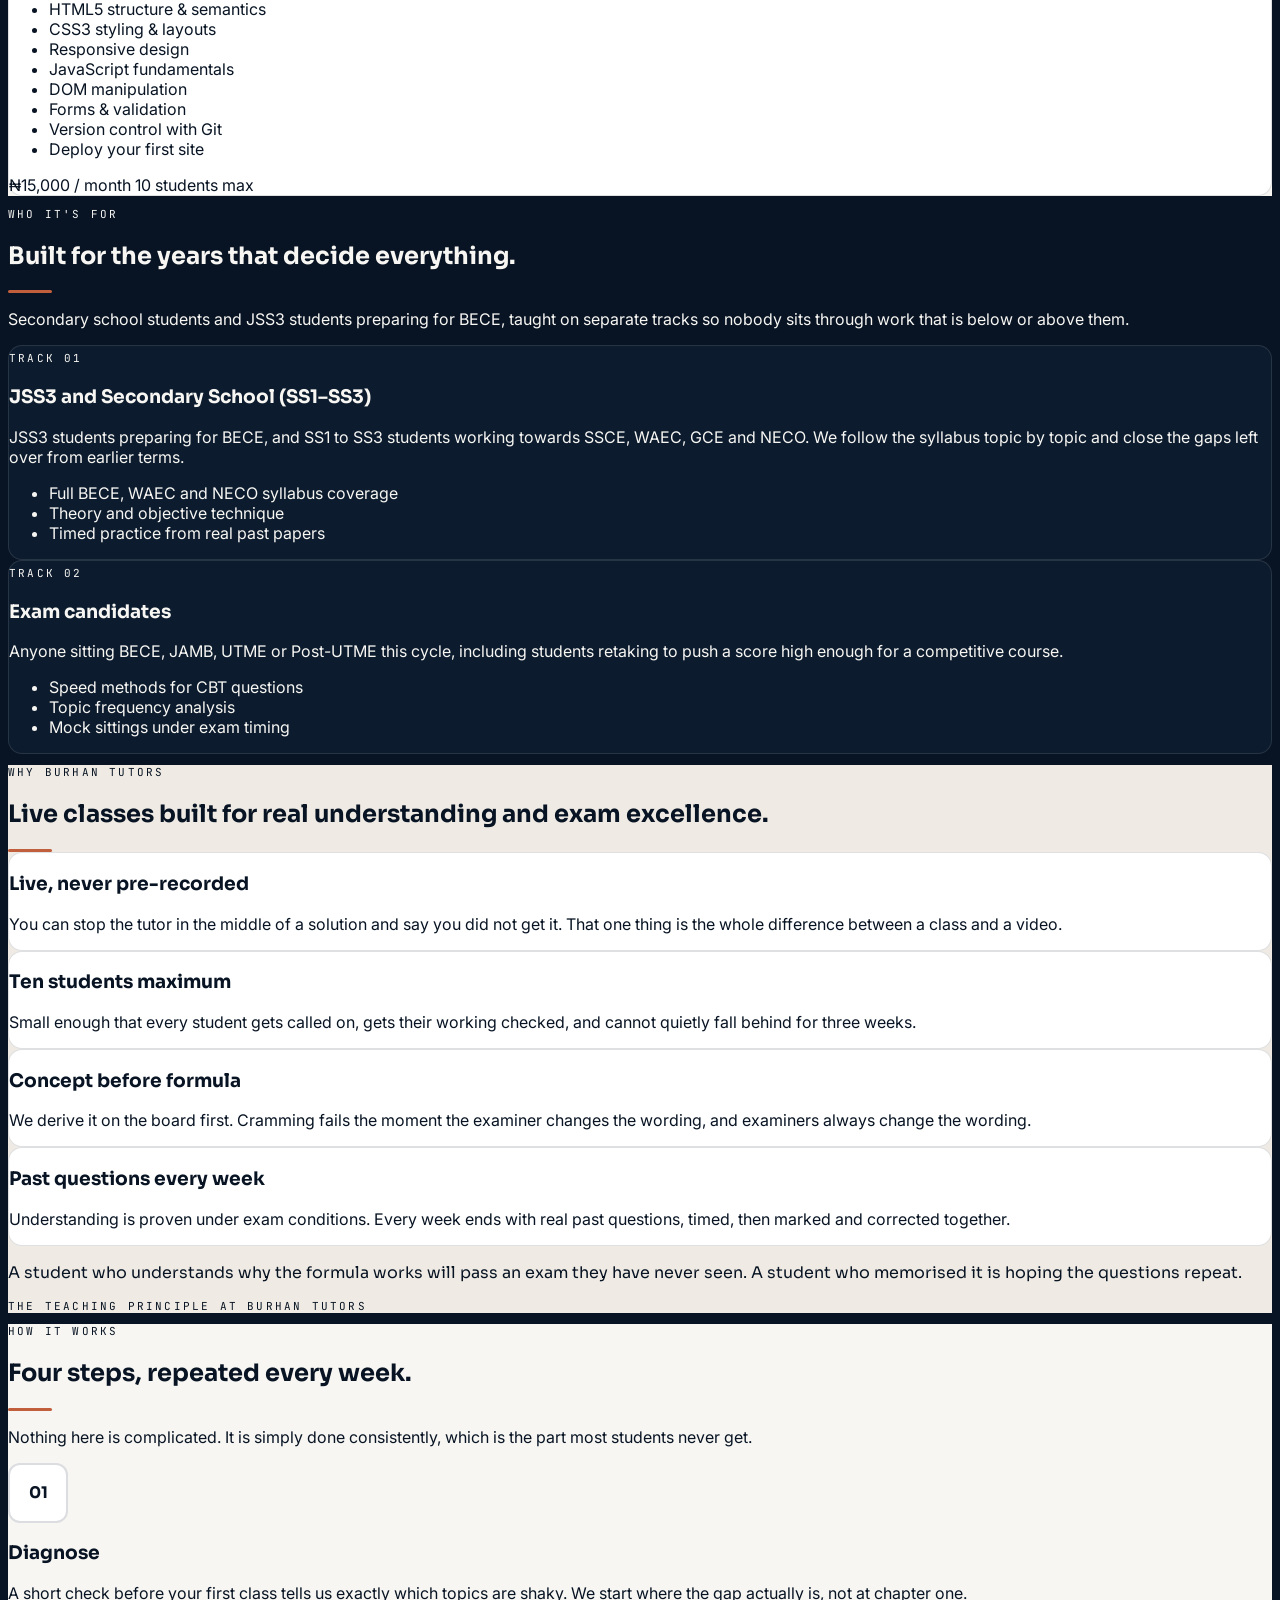
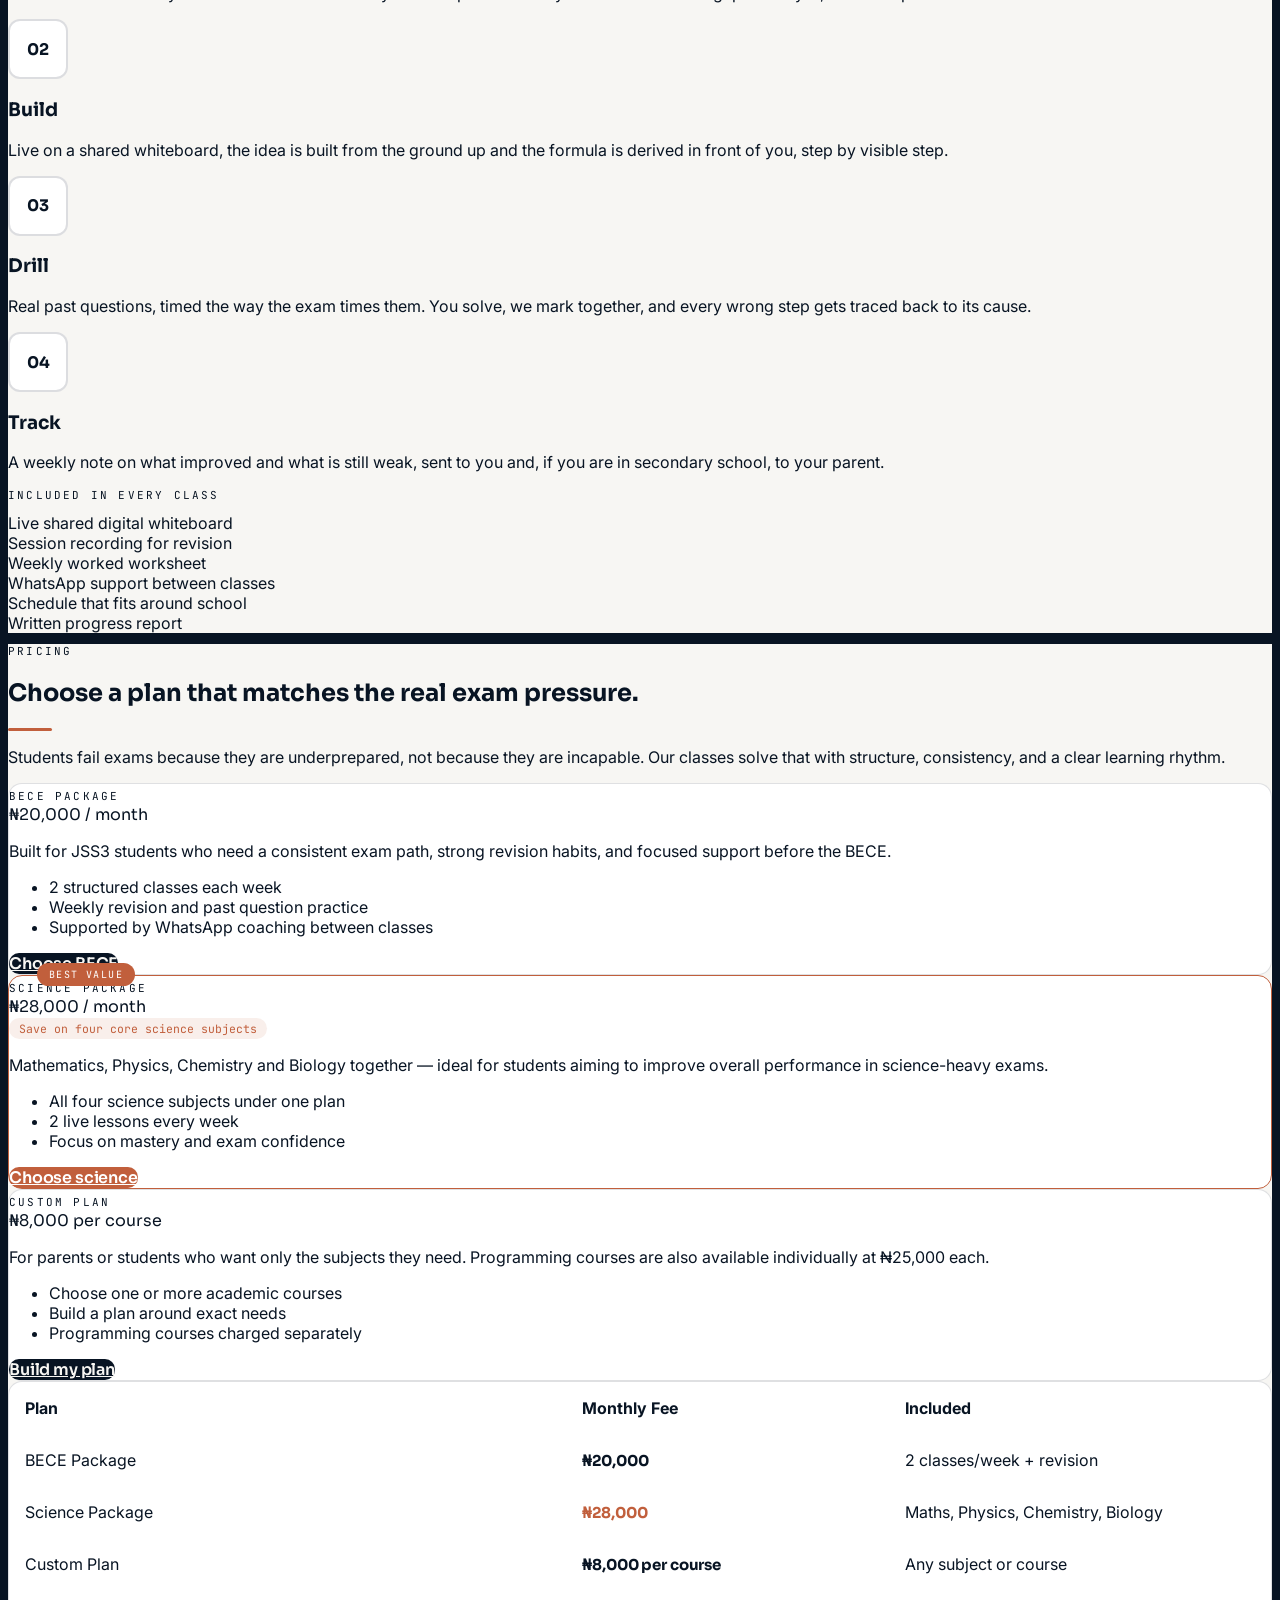
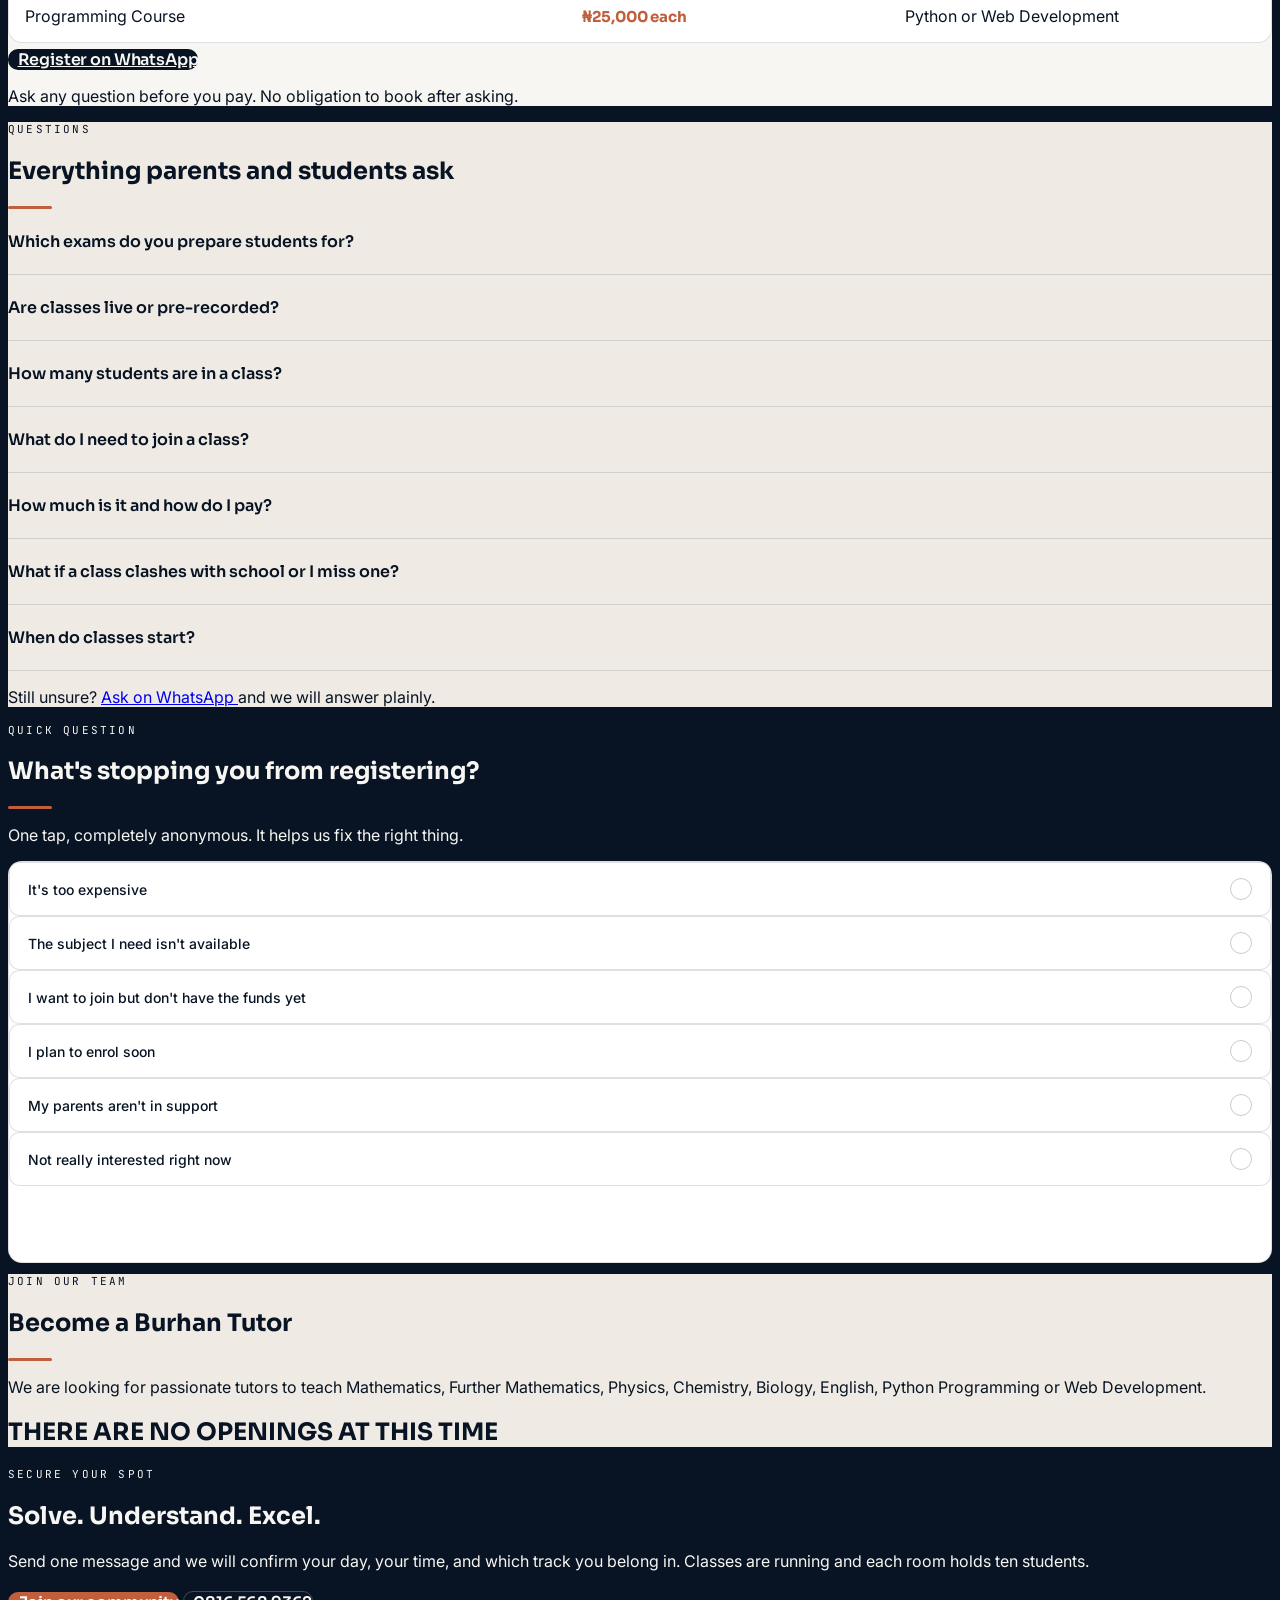
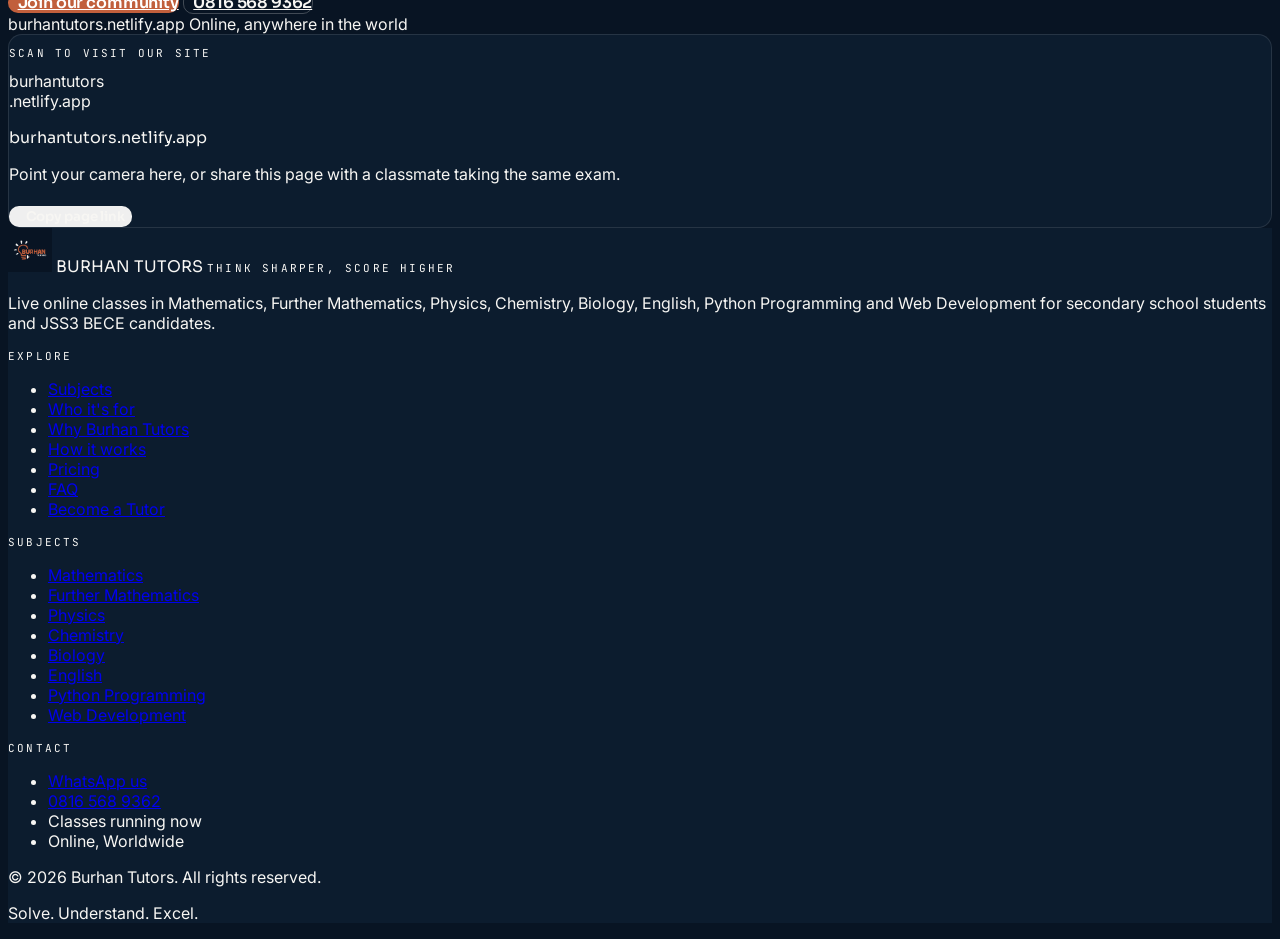
==== commit b90d5015: "changes in hero" ====
--- a/index.html
+++ b/index.html
@@ -258,7 +258,7 @@
                   ><span class="line-inner text-clay">Score Higher.</span></span
                 >
               </h1>
-              <p
+              <!-- <p
                 class="reveal mt-6 text-base sm:text-[17px] leading-relaxed text-white/70 max-w-xl">
                 Live online classes in
                 <strong class="text-white/90"
@@ -266,6 +266,11 @@
                   Biology, English, Python Programming</strong
                 >
                 and <strong class="text-white/90">Web Development</strong>.
+                Built for real understanding and exam excellence. Small groups,
+                a shared whiteboard, and past questions every single week.
+              </p> -->
+              <p
+                class="reveal mt-6 pb-12 text-base sm:text-[17px] leading-relaxed text-white/70 max-w-xl">
                 Built for real understanding and exam excellence. Small groups,
                 a shared whiteboard, and past questions every single week.
               </p>
@@ -295,13 +300,13 @@
               </div>
               <div
                 class="reveal mt-10 flex flex-wrap gap-3 max-w-lg border-t border-white/10 pt-7">
-                <span
+                <!-- <span
                   class="detail-badge text-white/80 border-white/15 bg-white/5">
                   <i
                     data-lucide="calendar-check"
                     class="w-4 h-4 text-clay"></i>
                   2 sessions every week
-                </span>
+                </span> -->
                 <span
                   class="detail-badge text-white/80 border-white/15 bg-white/5">
                   <i
@@ -1318,7 +1323,7 @@
                   class="w-[18px] h-[18px] text-clay"></i
               ></span>
               <h3 class="font-display text-[17px] font-bold mb-2.5">
-                Five students maximum
+                Ten students maximum
               </h3>
               <p class="text-[13.5px] text-ink/60 leading-relaxed">
                 Small enough that every student gets called on, gets their
@@ -2339,7 +2344,7 @@
                 class="mt-6 text-[15px] sm:text-base text-white/62 leading-relaxed max-w-lg">
                 Send one message and we will confirm your day, your time, and
                 which track you belong in. Classes are running and each room
-                holds five students.
+                holds ten students.
               </p>
               <div class="mt-9 flex flex-col sm:flex-row gap-3">
                 <a
